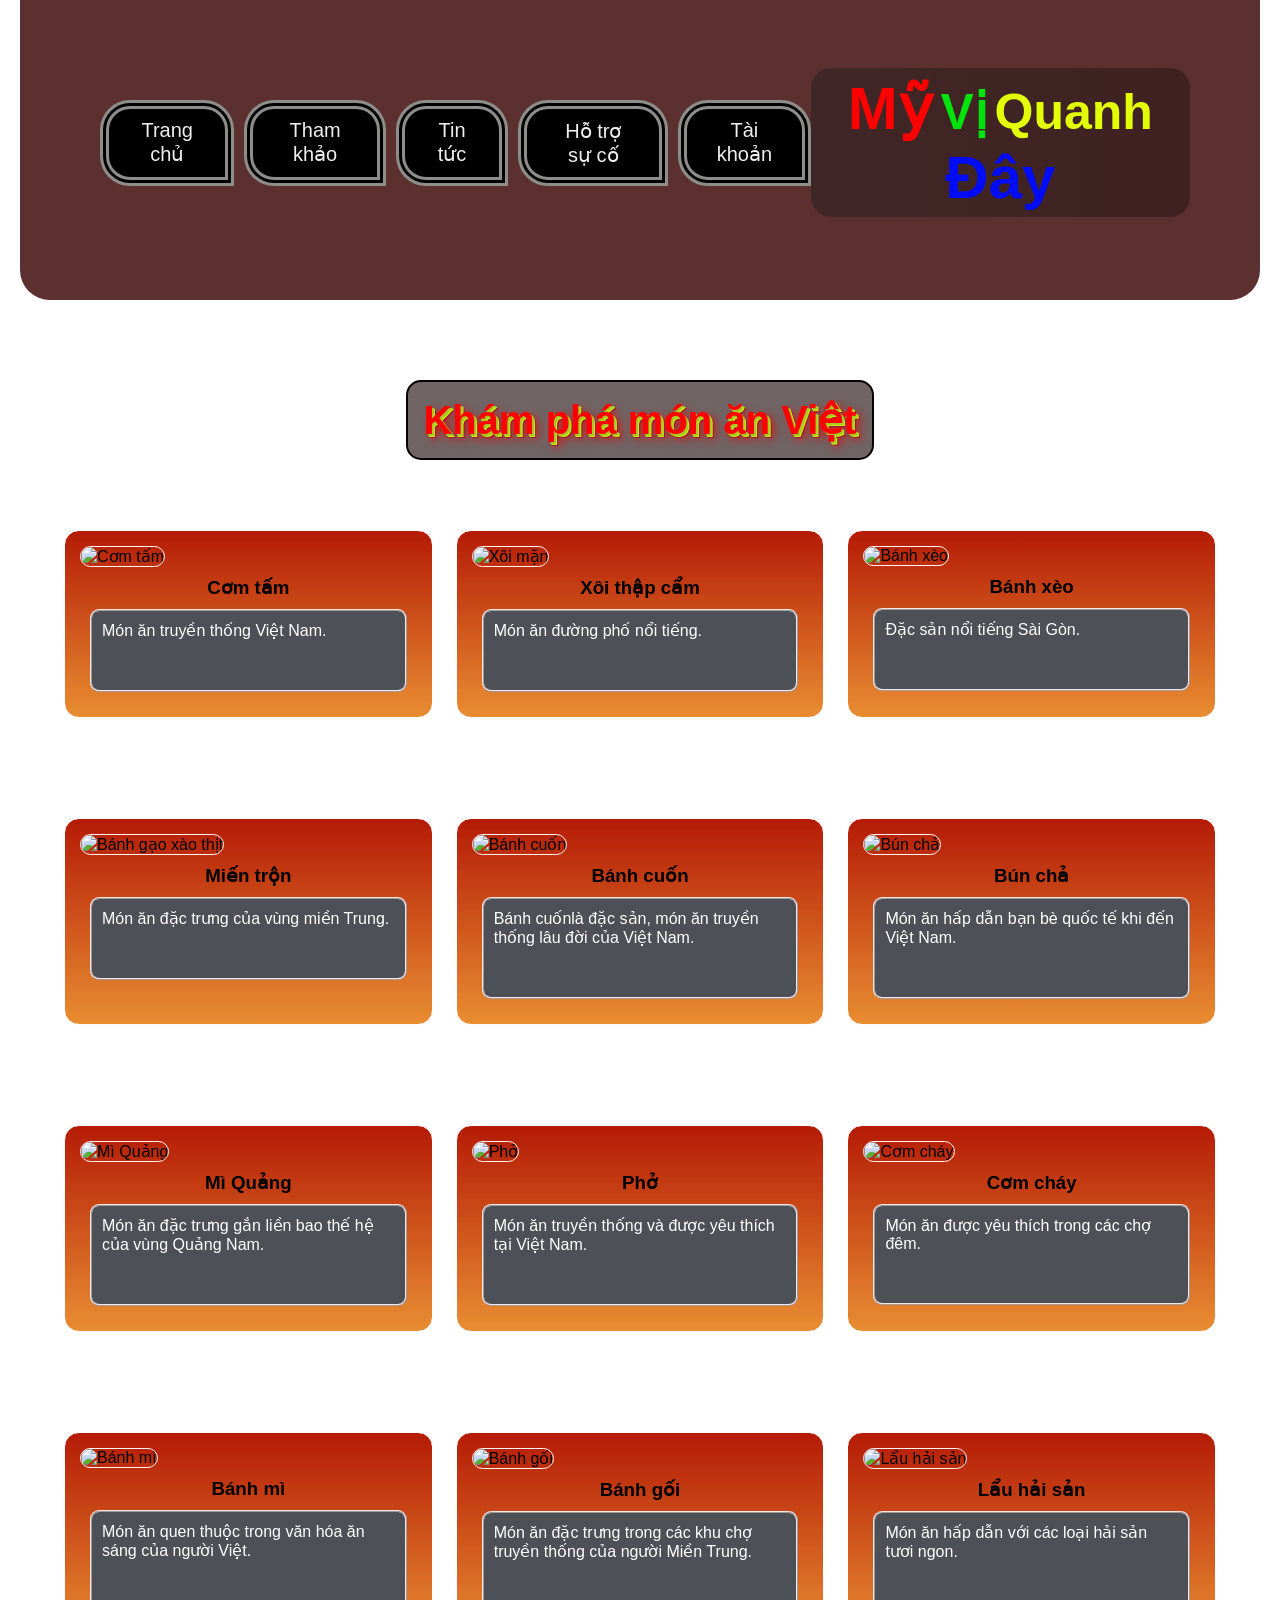
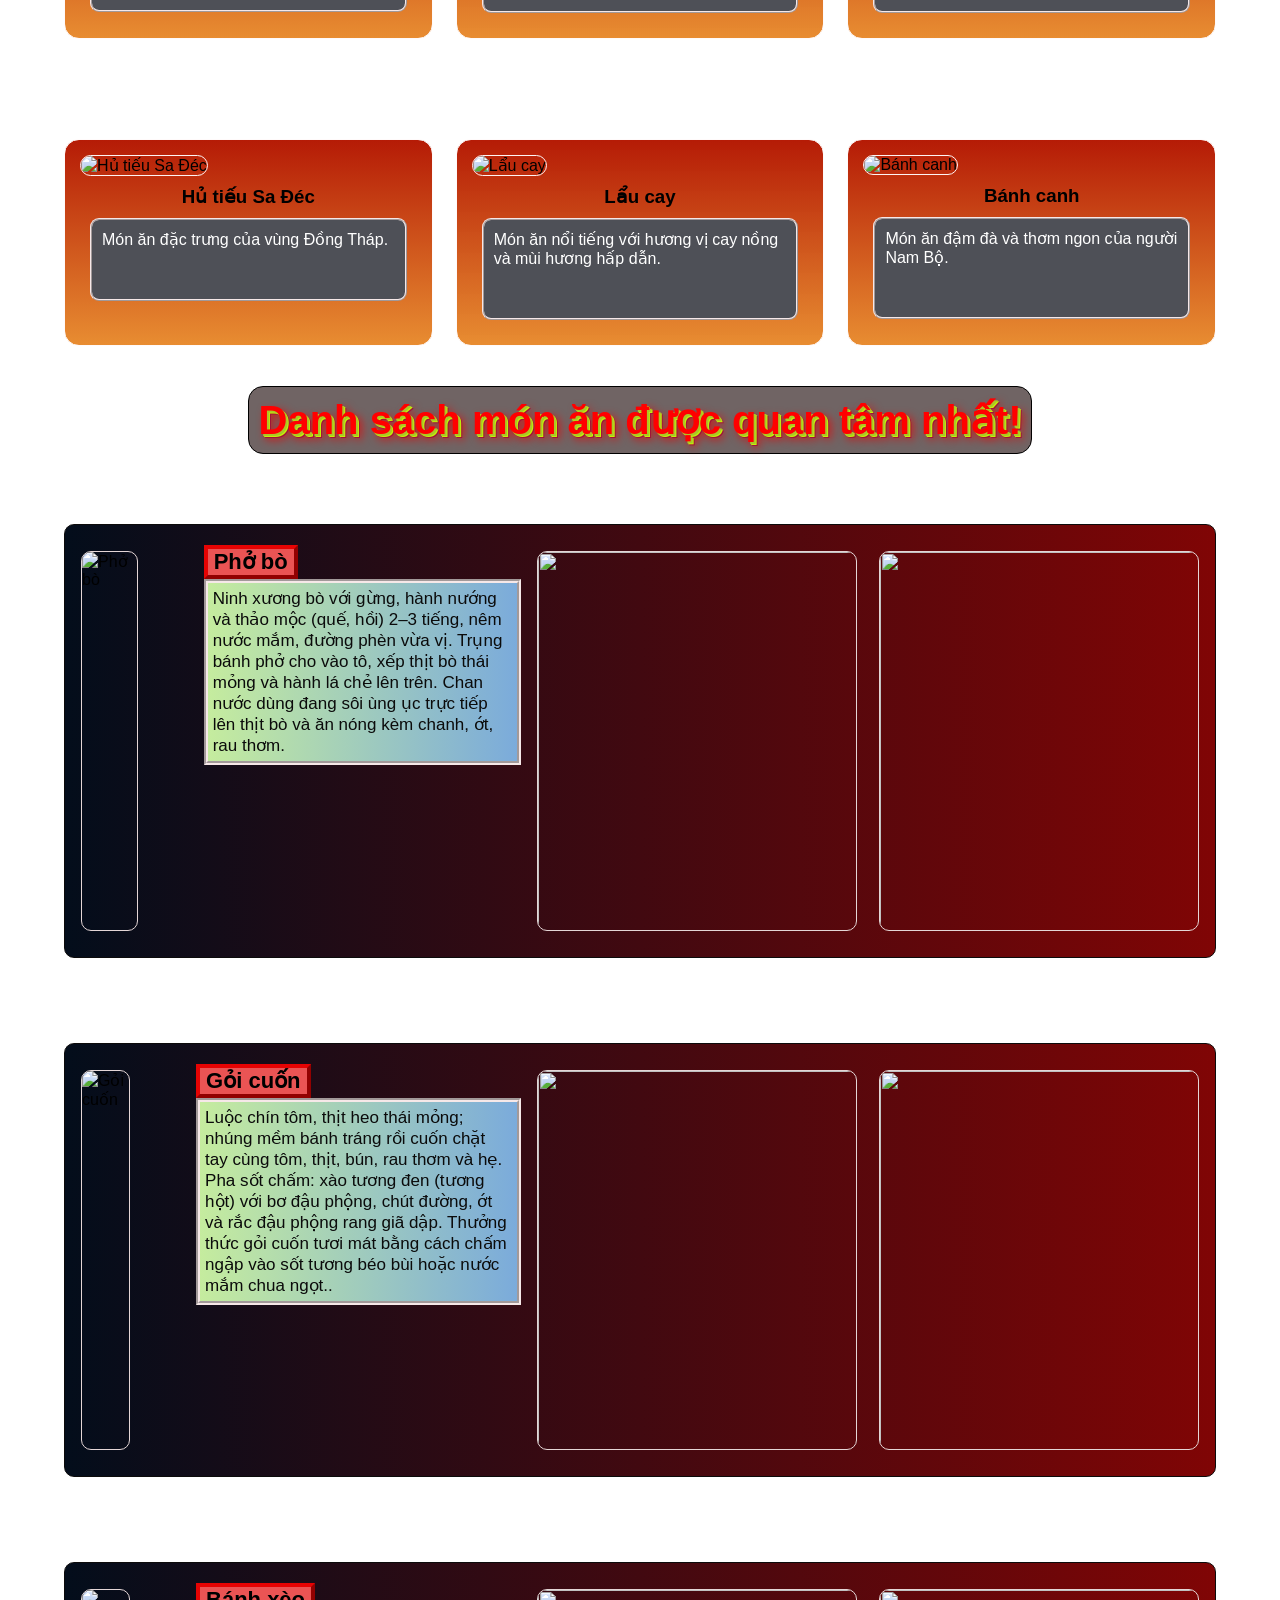
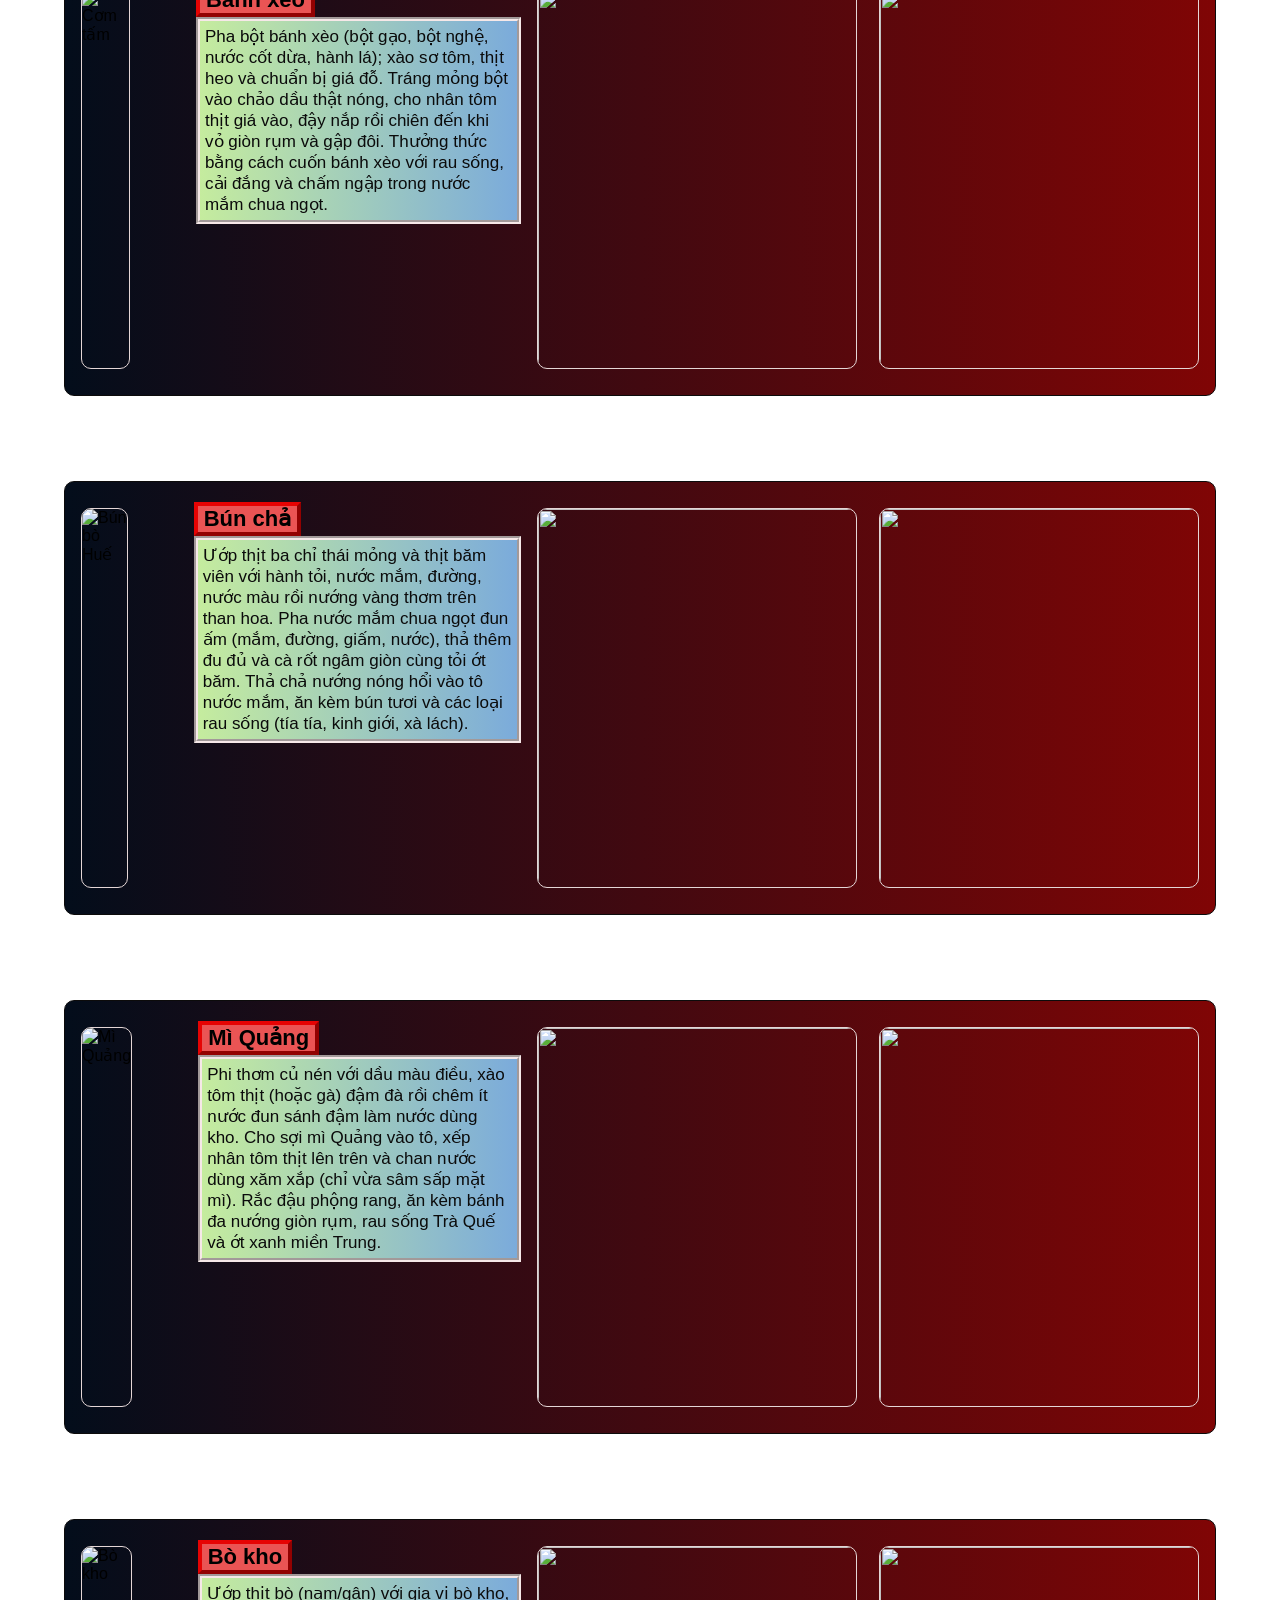
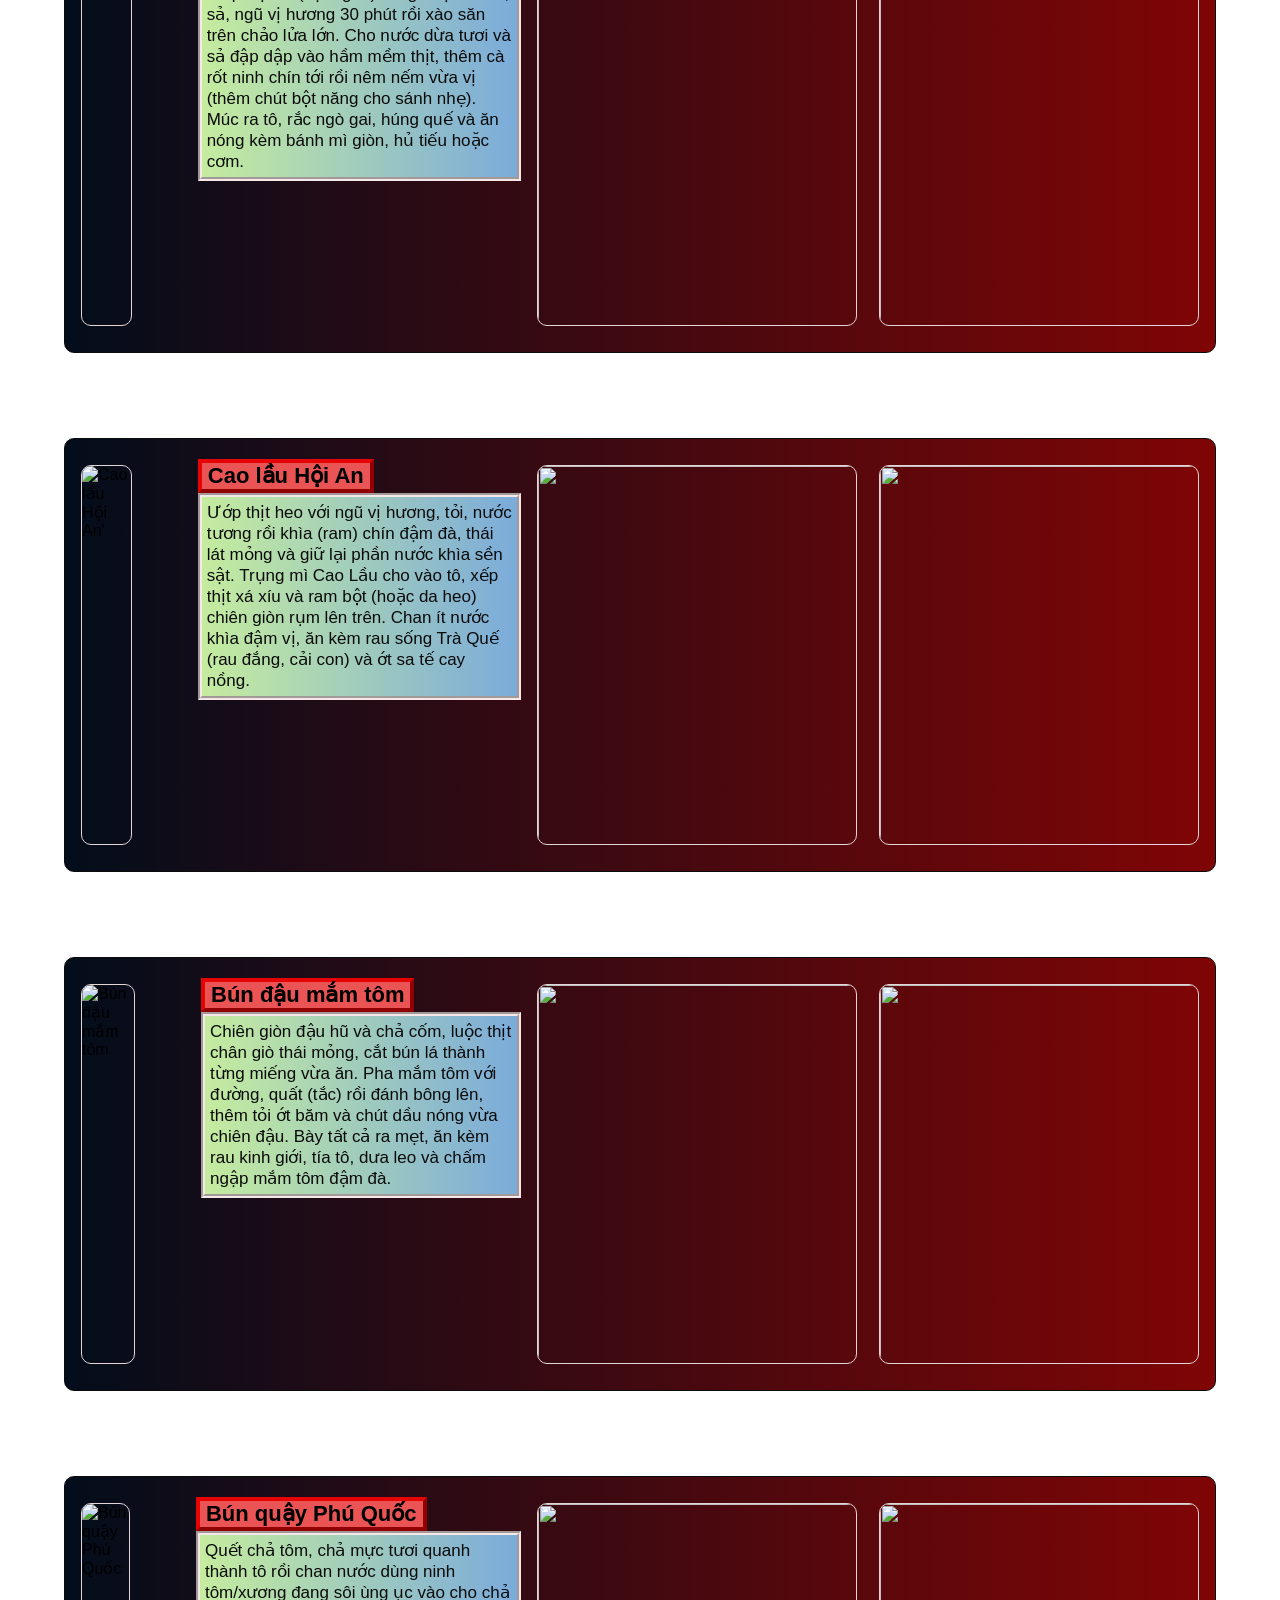
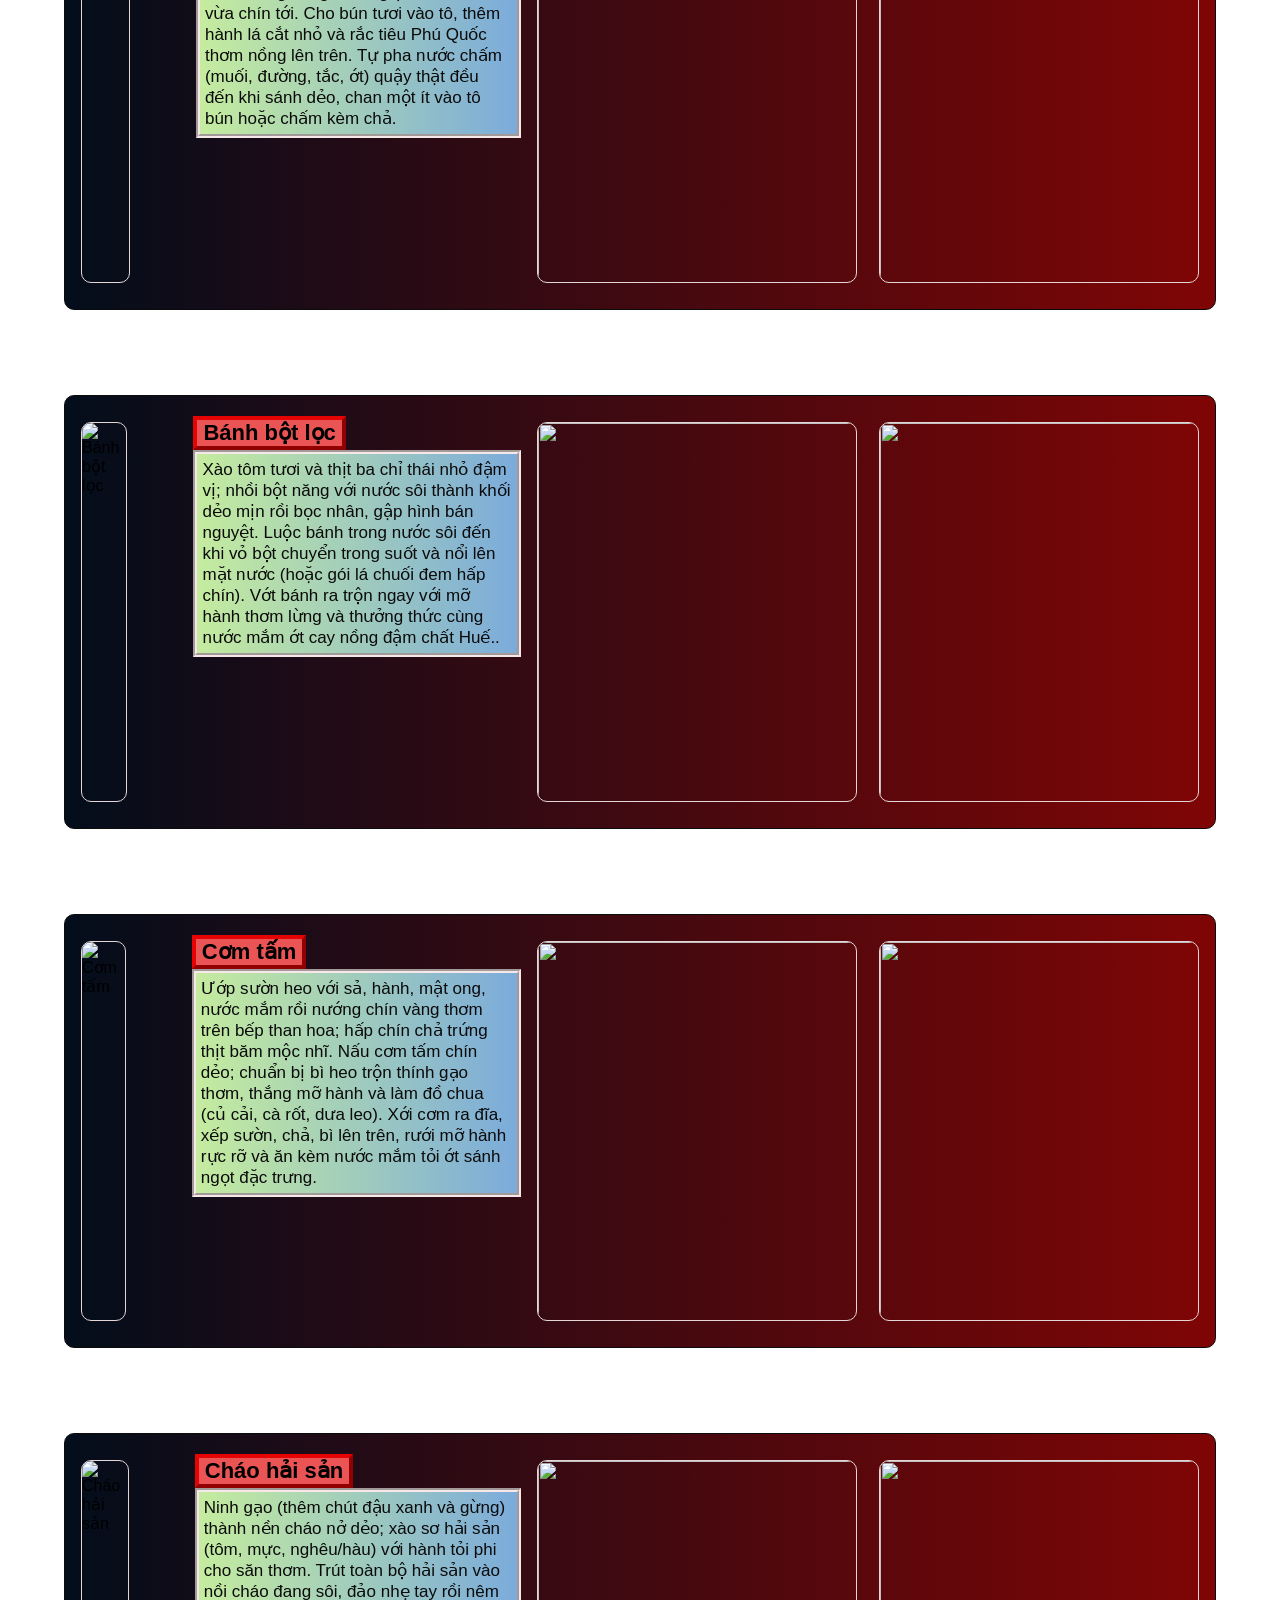
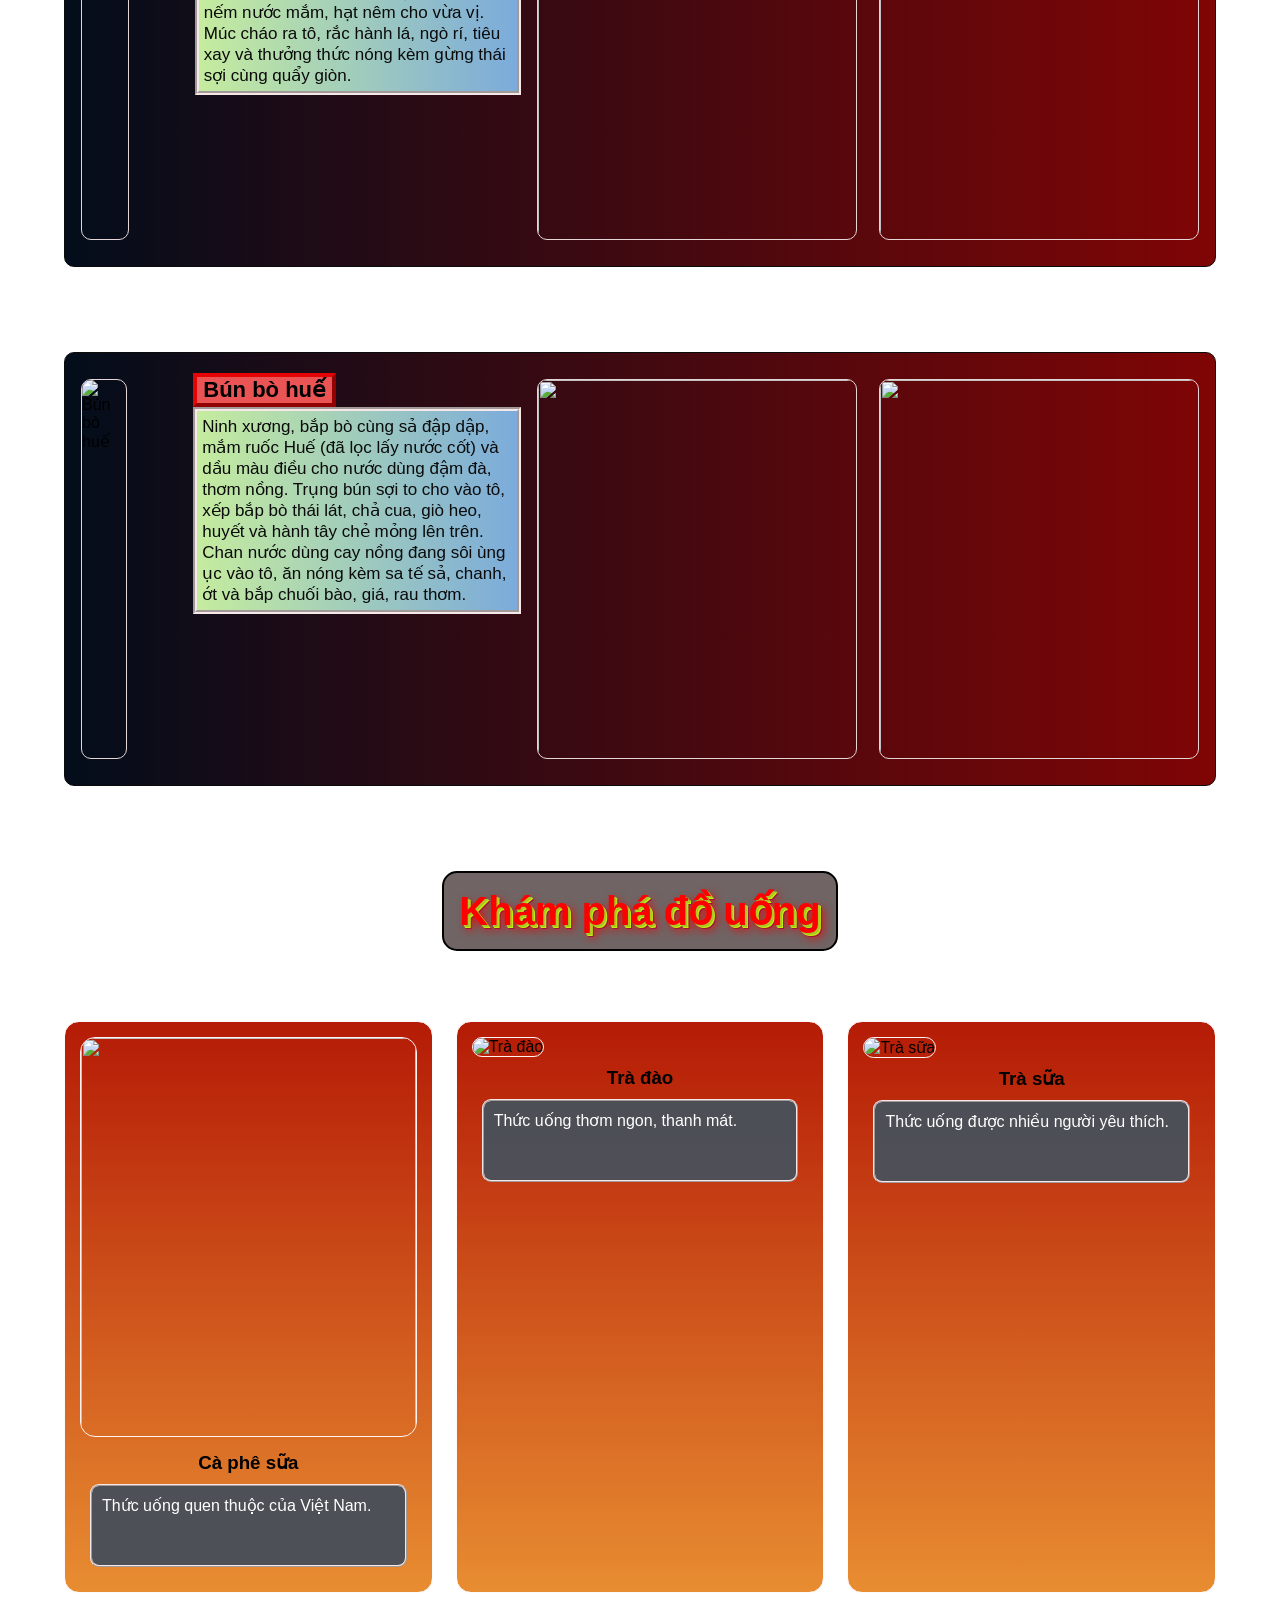
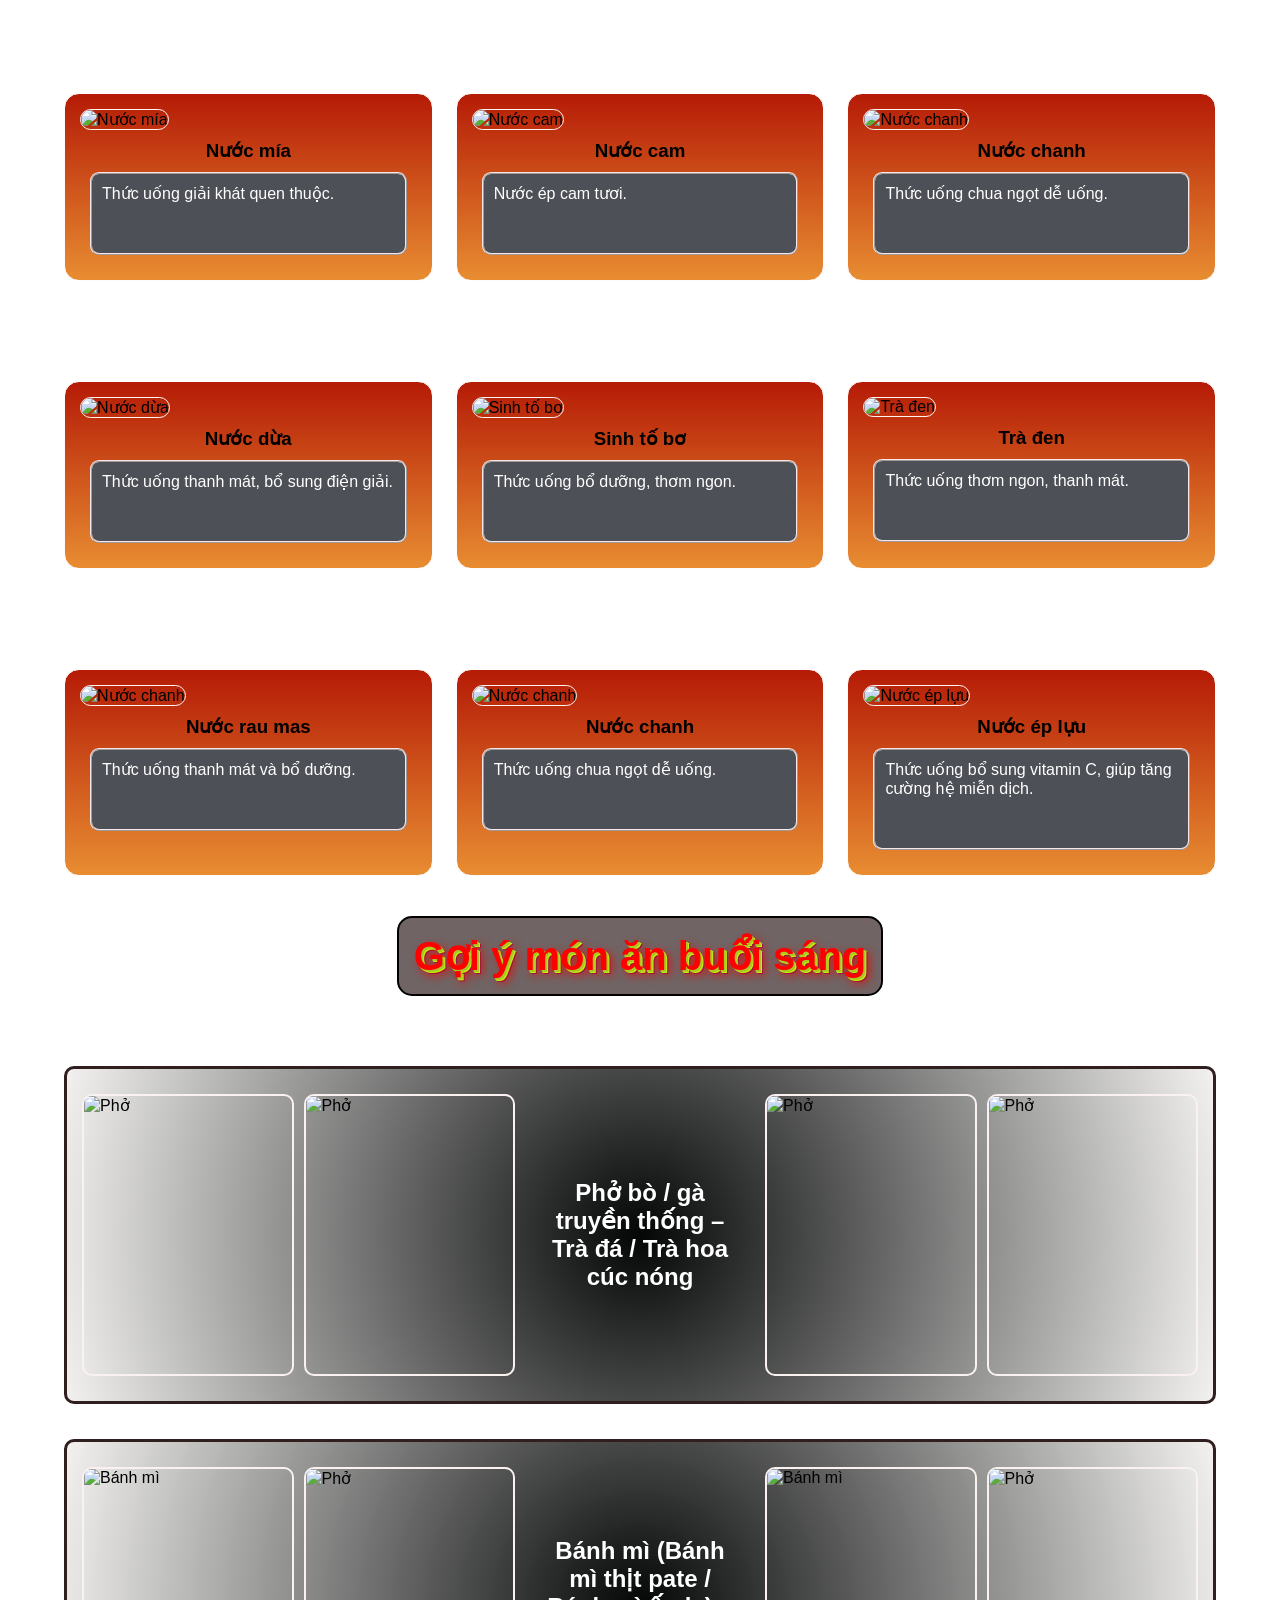
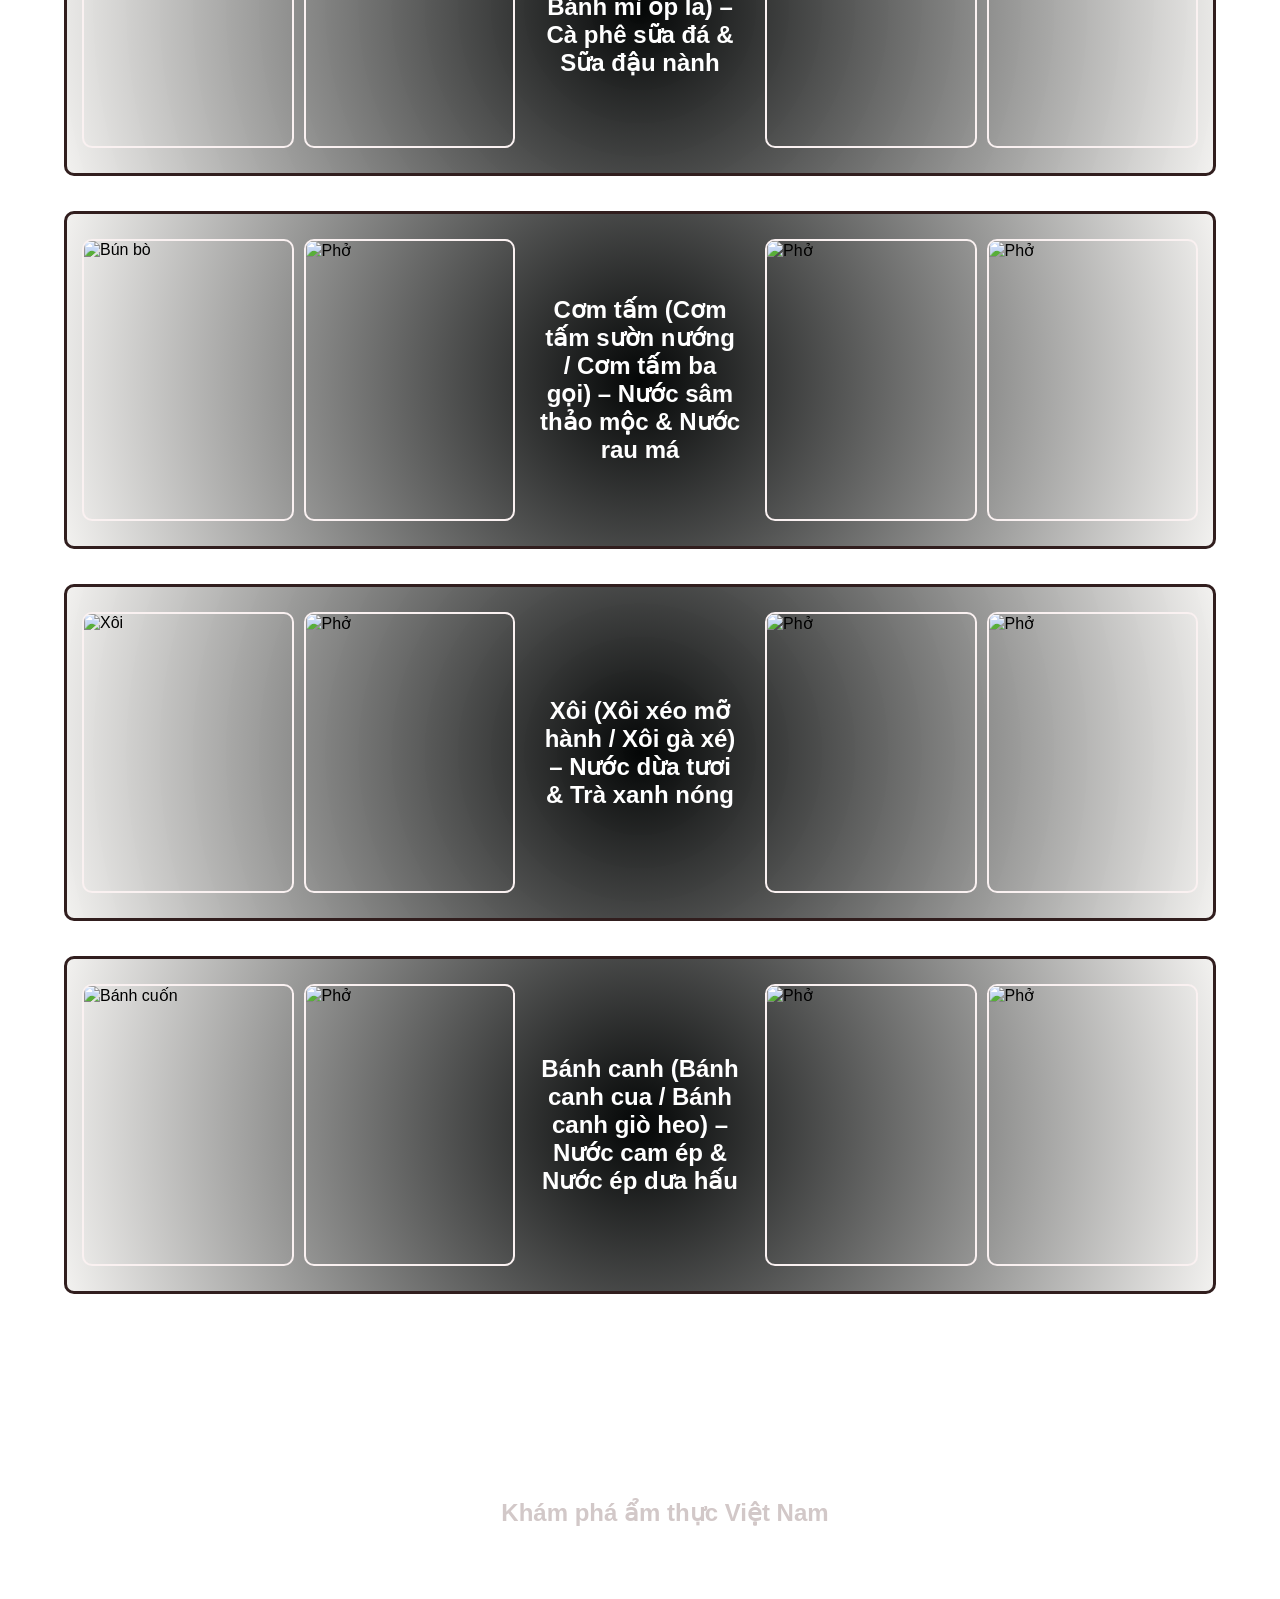
==== index.html @ aa34f848 "Add files via upload" ====
<!DOCTYPE html>
<html>
<head>
    <title>Khám phá ẩm thực</title>
    <link rel="stylesheet" href="head.css">
</head>
<body>

   
    <nav class="dieuhuong">
            <div class="dieuhuong-links">
        <a href="index.html" title="home">Trang chủ</a>
        <a href="reference.html" title="reference">Tham khảo</a>
        <a href="tintuc.html" title="news">Tin tức</a> 
        <a href="hotro.html" title="support">Hỗ trợ sự cố</a>
        <a href="taikhoan.html" title="account">Tài khoản</a>
            </div>
          
      <h1 class="logo">
        <span class="tu1">Mỹ</span>
        <span class="tu2">Vị</span>
        <span class="tu3">Quanh</span>
        <span class="tu4">Đây</span>
      </h1>
    </nav>


    <main class="codetrungtam">

        
        <section id="home">
            <h1>Khám phá món ăn Việt</h1>

            <div class="trungbay">

                <div class="the">
                    <img src="https://i-giadinh.vnecdn.net/2024/03/07/7Honthinthnhphm1-1709800144-8583-1709800424.jpg" alt="Cơm tấm">
                    <h3>Cơm tấm</h3>
                    <p>Món ăn truyền thống Việt Nam.</p>
                </div>

                <div class="the">
                    <img src="https://i-giadinh.vnecdn.net/2023/02/22/Thanh-pham-2-1-8330-1677040910.jpg" alt="Xôi mặn">
                    <h3>Xôi thập cẩm</h3>
                    <p>Món ăn đường phố nổi tiếng.</p>
                </div>

                <div class="the">
                    <img src="https://www.huongnghiepaau.com/wp-content/uploads/2017/02/cach-lam-banh-xeo-mien-trung.jpg" alt="Bánh xèo">
                    <h3>Bánh xèo</h3>
                    <p>Đặc sản nổi tiếng Sài Gòn.</p>
                </div>

                <div class="the">
                    <img src="https://tofoco.com.vn/wp-content/uploads/2023/05/maxresdefault.jpg" alt="Bánh gạo xào thịt">
                    <h3>Miến trộn</h3>
                    <p>Món ăn đặc trưng của vùng miền Trung.</p>
                </div>

                <div class="the">
                    <img src="https://cdn.zsoft.solutions/poseidon-web/app/media/Kham-pha-am-thuc/11.2023/241123-banh-cuon-buffet-poseidon-4.jpg" alt="Bánh cuốn">
                    <h3>Bánh cuốn</h3>
                    <p>Bánh cuốnlà đặc sản, món ăn truyền thống lâu đời của Việt Nam.</p>
                </div>

                <div class="the">
                    <img src="https://img.onelife.vn/kifLQX7T1H_QK2dDnms98xfS-llryQwS4m5l06XfRiE/rs:fit:1000:1000:1/aHR0cHM6Ly9zdG9yYWdlLmdvb2dsZWFwaXMuY29tL29uZWxpZmUtcHVibGljL2Jsb2cub25lbGlmZS52bi8yMDIzLzA5LzdjNmUxNDkwLTEucG5n.webp" alt="Bún chả">
                    <h3>Bún chả</h3>
                    <p>Món ăn hấp dẫn bạn bè quốc tế khi đến Việt Nam.</p>
                </div>

                <div class="the">
                    <img src="https://danviet.ex-cdn.com/files/f1/296231569849192448/2021/11/19/miquang6-16373334131471523022328.jpg" alt="Mì Quảng">
                    <h3>Mì Quảng</h3>
                    <p>Món ăn đặc trưng gắn liền bao thế hệ của vùng Quảng Nam.</p>
                </div>

                <div class="the">
                    <img src="https://media.urbanistnetwork.com/saigoneer/xplr-images/premium-content/2023-04-marriott/landmark81/A21b.jpg" alt="Phở">
                    <h3>Phở</h3>
                    <p>Món ăn truyền thống và được yêu thích tại Việt Nam.</p>
                </div>

                <div class="the">
                    <img src="https://encrypted-tbn0.gstatic.com/images?q=tbn:ANd9GcQWUDmex3pOwzl2-jLQQZop3cj2Fm-VeBtjkDGSinsUfwmbm5BAyB6dAjv9&s=10" alt="Cơm cháy">
                    <h3>Cơm cháy</h3>
                    <p>Món ăn được yêu thích trong các chợ đêm.</p>
                </div>

                <div class="the">
                    <img src="https://foodelivietnam.com/wp-content/uploads/2022/02/unnamed-1-12.png" alt="Bánh mì">
                    <h3>Bánh mì</h3>
                    <p>Món ăn quen thuộc trong văn hóa ăn sáng của người Việt.</p>
                 </div>

                 <div class="the">
                    <img src="https://s3-ap-southeast-1.amazonaws.com/happie-bucket/3/9/9/3992812e-36d3-4304-a720-606c9fcb803d-origin.jpeg" alt="Bánh gối">
                    <h3>Bánh gối</h3>
                    <p>Món ăn đặc trưng trong các khu chợ truyền thống của người Miền Trung.</p>
                 </div>

                 <div class="the">
                    <img src="https://cdn.zsoft.solutions/poseidon-web/app/media/Kham-pha-am-thuc/06.2023/140623-tai-sao-lau-duoc-yeu-thich-buffet-poseidon-03-jpg.jpg" alt="Lẩu hải sản">
                    <h3>Lẩu hải sản</h3>
                    <p>Món ăn hấp dẫn với các loại hải sản tươi ngon.</p>
                 </div>

                <div class="the">
                    <img src="https://dienmaynewsun.com/public/uploads/image-old/2021/07/hu-tieu-sa-dec-1.jpg" alt="Hủ tiếu Sa Đéc">
                    <h3>Hủ tiếu Sa Đéc</h3>
                    <p>Món ăn đặc trưng của vùng Đồng Tháp.</p>
                 </div>

                 <div class="the">
                    <img src="https://encrypted-tbn0.gstatic.com/images?q=tbn:ANd9GcT4n92tCIjxuysxZNLJ6P1SJ5XkoHD0x7YUdFaY2hvf0SkpI72auoYk14Y&s=10" alt="Lẩu cay">
                    <h3>Lẩu cay</h3>
                    <p>Món ăn nổi tiếng với hương vị cay nồng và mùi hương hấp dẫn.</p>
                 </div>

                 <div class="the">
                    <img src="https://encrypted-tbn0.gstatic.com/images?q=tbn:ANd9GcSaYIoB2xFoXqJm02wvQKssmKycHMj5srpJg3CwC892W4nQArseRyFXmN8z&s=10" alt="Bánh canh">
                    <h3>Bánh canh</h3>
                    <p>Món ăn đậm đà và thơm ngon của người Nam Bộ.</p>
                 </div>
        </section>


    
        <section id="phobien">
            <h1>Danh sách món ăn được quan tâm nhất!</h1>

            <div class="phobien-list">

                <div class="phobien-the">
                    <img src="https://bizweb.dktcdn.net/thumb/grande/100/603/550/articles/pho-bo-anh-bia.jpg?v=1759828241270" alt="Phở bò">
                    <div>
                        <h3> Phở bò</h3>
                        <p>Ninh xương bò với gừng, hành nướng và thảo mộc (quế, hồi) 2–3 tiếng, nêm nước mắm, đường phèn vừa vị.

Trụng bánh phở cho vào tô, xếp thịt bò thái mỏng và hành lá chẻ lên trên.

Chan nước dùng đang sôi ùng ục trực tiếp lên thịt bò và ăn nóng kèm chanh, ớt, rau thơm.</p>
                    </div>
                    <img src="https://encrypted-tbn0.gstatic.com/images?q=tbn:ANd9GcSwbNnpzXqzRpb4bBQ-lgaCUmbTtV3DrKd8YShYjWeD-hgV71pc3ym5hsk&s=10">
                    <img src="https://s3-hcmc02.higiocloud.vn/chinsu/beef_pho_recipe_pho_bo_e6a771c5d0.jpg">
                   
                </div>

                <div class="phobien-the">
                    <img src="https://chefstudio.vn/uploads/r/cach-lam-goi-cuon-chay.jpg" alt="Gỏi cuốn">
                    <div>
                        <h3> Gỏi cuốn</h3>
                        <p>Luộc chín tôm, thịt heo thái mỏng; nhúng mềm bánh tráng rồi cuốn chặt tay cùng tôm, thịt, bún, rau thơm và hẹ.

Pha sốt chấm: xào tương đen (tương hột) với bơ đậu phộng, chút đường, ớt và rắc đậu phộng rang giã dập.

Thưởng thức gỏi cuốn tươi mát bằng cách chấm ngập vào sốt tương béo bùi hoặc nước mắm chua ngọt..</p>
                    </div>
                    <img src="https://i-giadinh.vnecdn.net/2025/12/09/Goi-cuon-tom-thit-7-vnexpress-2800-5342-1765272698.jpg">
                    <img src="https://encrypted-tbn0.gstatic.com/images?q=tbn:ANd9GcSlHUeEL-OYWvtlama89QsqoUzwDCLeMt060Zdz07XHG-jDjp8ppH138TzI&s=10">
                  
                </div>

                <div class="phobien-the">
                    <img src="https://danangfantasticity.com/wp-content/uploads/2024/04/tong-hop-cac-mon-an-nhat-dinh-phai-thu-khi-den-da-nang-hoi-an-BANH-XEO-CRISPY-VIETNAMESE-PANCAKE-1024x576.jpg" alt="Cơm tấm">
                    <div>
                        <h3> Bánh xèo</h3>
                        <p>Pha bột bánh xèo (bột gạo, bột nghệ, nước cốt dừa, hành lá); xào sơ tôm, thịt heo và chuẩn bị giá đỗ.

Tráng mỏng bột vào chảo dầu thật nóng, cho nhân tôm thịt giá vào, đậy nắp rồi chiên đến khi vỏ giòn rụm và gập đôi.

Thưởng thức bằng cách cuốn bánh xèo với rau sống, cải đắng và chấm ngập trong nước mắm chua ngọt.</p>
                    </div>
                    <img src="https://www.huongnghiepaau.com/wp-content/uploads/2017/02/cach-lam-banh-xeo-mien-trung.jpg">
                    <img src="https://i.ex-cdn.com/danviet.vn/files/news/2026/08/21/hinh-1-tinh-hoa-banh-xeo-nam-bo-hoi-tu-giua-non-ngan-that-son-lan-toa-huong-vi-que-huong-1412.png">
                  
                </div>

                <div class="phobien-the">
                    <img src="https://i.ex-cdn.com/danviet.vn/files/content/2026/03/22/img_9869-1349.jpeg" alt="Bún bò Huế">
                    <div>
                        <h3> Bún chả</h3>
                        <p>Ướp thịt ba chỉ thái mỏng và thịt băm viên với hành tỏi, nước mắm, đường, nước màu rồi nướng vàng thơm trên than hoa.

Pha nước mắm chua ngọt đun ấm (mắm, đường, giấm, nước), thả thêm đu đủ và cà rốt ngâm giòn cùng tỏi ớt băm.

Thả chả nướng nóng hổi vào tô nước mắm, ăn kèm bún tươi và các loại rau sống (tía tía, kinh giới, xà lách).</p>
                    </div>
                    <img src="https://i-giadinh.vnecdn.net/2023/04/16/Buoc-11-Thanh-pham-11-7068-1681636164.jpg">
                    <img src="https://encrypted-tbn0.gstatic.com/images?q=tbn:ANd9GcRAR95lphiazmT5exPt071zq-AG48RtGDGWxvIIolUOnEWb8iCkNDB9Dwq5&s=10">
                   
                </div>

                <div class="phobien-the">
                    <img src="https://i-giadinh.vnecdn.net/2022/10/07/-1238-1665132014.jpg" alt="Mì Quảng">
                    <div>
                        <h3> Mì Quảng</h3>
                        <p>Phi thơm củ nén với dầu màu điều, xào tôm thịt (hoặc gà) đậm đà rồi chêm ít nước đun sánh đậm làm nước dùng kho.

Cho sợi mì Quảng vào tô, xếp nhân tôm thịt lên trên và chan nước dùng xăm xắp (chỉ vừa sâm sấp mặt mì).

Rắc đậu phộng rang, ăn kèm bánh đa nướng giòn rụm, rau sống Trà Quế và ớt xanh miền Trung.</p>
                    </div>
                    <img src="https://www.huongnghiepaau.com/wp-content/uploads/2017/08/mi-quang-tom-thit.jpg">
                    <img src="https://encrypted-tbn0.gstatic.com/images?q=tbn:ANd9GcTrzSDQLkTTDkr-fwSnqxz0yYU2BaliG7USvlSY0nYuz-KbnNawBtxi0VV-&s=10">
                    
                </div>

                <div class="phobien-the">
                    <img src="https://i-giadinh.vnecdn.net/2022/09/30/-1940-1664522303.jpg" alt="Bò kho">
                    <div>
                        <h3> Bò kho</h3>
                        <p>Ướp thịt bò (nạm/gân) với gia vị bò kho, sả, ngũ vị hương 30 phút rồi xào săn trên chảo lửa lớn.

Cho nước dừa tươi và sả đập dập vào hầm mềm thịt, thêm cà rốt ninh chín tới rồi nêm nếm vừa vị (thêm chút bột năng cho sánh nhẹ).

Múc ra tô, rắc ngò gai, húng quế và ăn nóng kèm bánh mì giòn, hủ tiếu hoặc cơm.</p>
                    </div>
                    <img src="https://encrypted-tbn0.gstatic.com/images?q=tbn:ANd9GcTOV31ceiPsYgWU-LMWymBe_QRJki9gzoUgJo5nukyxwGTlLneMFcRGeG_U&s=10">
                    <img src="https://encrypted-tbn0.gstatic.com/images?q=tbn:ANd9GcTcaINvt9F1qkGmCokEAcXPz8n1ZS6LKUOt3lKN-Oa5M4XbK5TGQEhrk3Y&s=10">
                    
                </div>

                <div class="phobien-the">
                    <img src="https://static.vinwonders.com/2022/10/cao-lau-hoi-an-1.jpg" alt="Cao lầu Hội An'">
                    <div>
                        <h3> Cao lầu Hội An</h3>
                        <p>Ướp thịt heo với ngũ vị hương, tỏi, nước tương rồi khìa (ram) chín đậm đà, thái lát mỏng và giữ lại phần nước khìa sền sật.

Trụng mì Cao Lầu cho vào tô, xếp thịt xá xíu và ram bột (hoặc da heo) chiên giòn rụm lên trên.

Chan ít nước khìa đậm vị, ăn kèm rau sống Trà Quế (rau đắng, cải con) và ớt sa tế cay nồng.</p>
                    </div>
                    <img src="https://i-giadinh.vnecdn.net/2023/03/13/Buoc-7-Thanh-pham-1-7-9577-1678700377.jpg">
                    <img src="https://danangfantasticity.com/wp-content/uploads/2025/09/tong-hop-cac-mon-an-nhat-dinh-phai-thu-khi-den-da-nang-hoi-an-CAO-LAU-03.jpg">
                   
                </div>

                <div class="phobien-the">
                    <img src="https://dauhomemade.vn/apps/uploads/2021/10/da%CC%A3%CC%86c-bie%CC%A3%CC%82t-1-scaled-e1672555436164.jpg" alt="Bún đậu mắm tôm">
                    <div>
                        <h3> Bún đậu mắm tôm</h3>
                        <p>Chiên giòn đậu hũ và chả cốm, luộc thịt chân giò thái mỏng, cắt bún lá thành từng miếng vừa ăn.

Pha mắm tôm với đường, quất (tắc) rồi đánh bông lên, thêm tỏi ớt băm và chút dầu nóng vừa chiên đậu.

Bày tất cả ra mẹt, ăn kèm rau kinh giới, tía tô, dưa leo và chấm ngập mắm tôm đậm đà.</p>
                    </div>
                    <img src="https://i-giadinh.vnecdn.net/2025/05/16/Bun-dau-mam-tom-6-vnexpress-17-9082-8722-1747388531.jpg">
                    <img src="https://quananngonhanoi.com/wp-content/uploads/2025/02/Bun-dau-mam-tom-Ha-Noi.jpg">
                   
                </div>

                <div class="phobien-the">
                    <img src="https://simg.zalopay.com.vn/zlp-website/assets/bun_quay_phu_quoc_thumbnail_db8cf77cc3.jpg" alt="Bún quậy Phú Quốc">
                    <div>
                        <h3>Bún quậy Phú Quốc</h3>
                        <p>Quết chả tôm, chả mực tươi quanh thành tô rồi chan nước dùng ninh tôm/xương đang sôi ùng ục vào cho chả vừa chín tới.

Cho bún tươi vào tô, thêm hành lá cắt nhỏ và rắc tiêu Phú Quốc thơm nồng lên trên.

Tự pha nước chấm (muối, đường, tắc, ớt) quậy thật đều đến khi sánh dẻo, chan một ít vào tô bún hoặc chấm kèm chả.</p>
                    </div>
                    <img src="https://img.cnt.traveloka.com/tvlk/blog/2023/04/bun-quay-4-1024x682.jpg?tr=q-70,c-at_max,w-1000,h-600">
                    <img src="https://cdn2.fptshop.com.vn/unsafe/1920x0/filters:format(webp):quality(75)/2023_10_7_638322916948629656_bun-quay-0.jpg">
                    
                </div>

                <div class="phobien-the">
                    <img src="https://i-giadinh.vnecdn.net/2021/10/15/202103120025491032f38b-1634297-4432-2634-1634297316.jpg" alt="Bánh bột lọc">
                    <div>
                        <h3>Bánh bột lọc</h3>
                        <p>Xào tôm tươi và thịt ba chỉ thái nhỏ đậm vị; nhồi bột năng với nước sôi thành khối dẻo mịn rồi bọc nhân, gập hình bán nguyệt.

Luộc bánh trong nước sôi đến khi vỏ bột chuyển trong suốt và nổi lên mặt nước (hoặc gói lá chuối đem hấp chín).

Vớt bánh ra trộn ngay với mỡ hành thơm lừng và thưởng thức cùng nước mắm ớt cay nồng đậm chất Huế..</p>
                    </div>
                    <img src="https://encrypted-tbn0.gstatic.com/images?q=tbn:ANd9GcSD5yTudTRPsK0m4yvQBfnK_6j2Fxd4oLSdU4Y9jwj2Om0slM4zQwet-Obp&s=10">
                    <img src="https://tiki.vn/blog/wp-content/uploads/2023/07/thumb-28.jpg">
                 
                </div>

                <div class="phobien-the">
                    <img src="https://encrypted-tbn0.gstatic.com/images?q=tbn:ANd9GcRxqJQV_AWzJv0cBhPRXfn03jwIO46Tt74LEsmAORL7h-R_JNTQygcCNpct&s=10" alt="Cơm tấm">
                    <div>
                        <h3>Cơm tấm</h3>
                        <p>Ướp sườn heo với sả, hành, mật ong, nước mắm rồi nướng chín vàng thơm trên bếp than hoa; hấp chín chả trứng thịt băm mộc nhĩ.

Nấu cơm tấm chín dẻo; chuẩn bị bì heo trộn thính gạo thơm, thắng mỡ hành và làm đồ chua (củ cải, cà rốt, dưa leo).

Xới cơm ra đĩa, xếp sườn, chả, bì lên trên, rưới mỡ hành rực rỡ và ăn kèm nước mắm tỏi ớt sánh ngọt đặc trưng.</p>
                    </div>
                    <img src="https://encrypted-tbn0.gstatic.com/images?q=tbn:ANd9GcQaF85H8UgFzG8m1al2PXMIR2bLVRQUdN2Gf4aDHvzeUXwk9k20b0TVrT_u&s=10">
                    <img src="https://i.ytimg.com/vi/OVb5uoDWspM/maxresdefault.jpg">
                   
                </div>

                <div class="phobien-the">
                    <img src="https://i-giadinh.vnecdn.net/2025/07/09/Chohisn7vnexpress-1752047216-1930-1752047231.jpg" alt="Cháo hải sản">
                    <div>
                        <h3>Cháo hải sản</h3>
                        <p>Ninh gạo (thêm chút đậu xanh và gừng) thành nền cháo nở dẻo; xào sơ hải sản (tôm, mực, nghêu/hàu) với hành tỏi phi cho săn thơm.

Trút toàn bộ hải sản vào nồi cháo đang sôi, đảo nhẹ tay rồi nêm nếm nước mắm, hạt nêm cho vừa vị.

Múc cháo ra tô, rắc hành lá, ngò rí, tiêu xay và thưởng thức nóng kèm gừng thái sợi cùng quẩy giòn.</p>
                    </div>
                    <img src="https://yummyday.vn/uploads/images/chao-chay.jpg">
                    <img src="https://www.lorca.vn/wp-content/uploads/2024/11/1-70.jpg">
                    
                </div>

                <div class="phobien-the">
                    <img src="https://encrypted-tbn0.gstatic.com/images?q=tbn:ANd9GcQUgEhiY0_H6lQEDJoVzM9YQv89hHNwxCHUatk2t3FKf_CILHptsRwcWVjb&s=10" alt="Bún bò huế">
                    <div>
                        <h3>Bún bò huế</h3>
                        <p>Ninh xương, bắp bò cùng sả đập dập, mắm ruốc Huế (đã lọc lấy nước cốt) và dầu màu điều cho nước dùng đậm đà, thơm nồng.

Trụng bún sợi to cho vào tô, xếp bắp bò thái lát, chả cua, giò heo, huyết và hành tây chẻ mỏng lên trên.

Chan nước dùng cay nồng đang sôi ùng ục vào tô, ăn nóng kèm sa tế sả, chanh, ớt và bắp chuối bào, giá, rau thơm.</p>
                    </div>
                    <img src="https://ajinomotofoodservice.com.vn/storage/recipe/dec-2025/bun-bo-hue.webp">
                    <img src="https://shop.annam-gourmet.com/media/magefan_blog/unnamed_13_.png">
                    
                </div>

                
            </div>
        </section>


       
        <section id="drinks">
            <h1>Khám phá đồ uống</h1>

            <div class="trungbay">

                <div class="the">
                    <img src="https://giacaphe.com/wp-content/uploads/2023/03/ca-phe-sua-da-2-800x625.jpg">
                    <h3>Cà phê sữa</h3>
                    <p>Thức uống quen thuộc của Việt Nam.</p>
                </div>

                <div class="the">
                    <img src="https://beptruong.edu.vn/wp-content/uploads/2020/10/tra-dao-cam-sa.jpg" alt="Trà đào">
                    <h3>Trà đào</h3>
                    <p>Thức uống thơm ngon, thanh mát.</p>
                </div>

                <div class="the">
                    <img src="https://trasuadodo.vn/wp-content/uploads/2022/10/cach-lam-tra-sua-hokkaido-09.jpg" alt="Trà sữa">
                    <h3>Trà sữa</h3>
                    <p>Thức uống được nhiều người yêu thích.</p>
                </div>

                <div class="the">
                    <img src="https://suckhoedoisong.qltns.mediacdn.vn/324455921873985536/2026/4/8/dai-thao-duong-1-1775616370789749263692.png" alt="Nước mía">
                    <h3>Nước mía</h3>
                    <p>Thức uống giải khát quen thuộc.</p>
                </div>

                <div class="the">
                    <img src="https://suckhoedoisong.qltns.mediacdn.vn/thumb_w/730/324455921873985536/2023/11/7/uong-nuoc-cam-16993504421751885406385.jpg" alt="Nước cam">
                    <h3>Nước cam</h3>
                    <p>Nước ép cam tươi.</p>
                </div>

                <div class="the">
                    <img src="https://media.vov.vn/sites/default/files/styles/large/public/2024-10/uong_nuoc_chanh_qua_nhieu_1.jpg" alt="Nước chanh">
                    <h3>Nước chanh</h3>
                    <p>Thức uống chua ngọt dễ uống.</p>
                </div>

                <div class="the">
                    <img src="https://cdn2.fptshop.com.vn/unsafe/1920x0/filters:format(webp):quality(75)/nuoc_dua_de_duoc_bao_lau_01_1efd78fa7f.jpg" alt="Nước dừa">
                    <h3>Nước dừa</h3>
                    <p>Thức uống thanh mát, bổ sung điện giải.</p>
                </div>

                <div class="the">
                    <img src="https://encrypted-tbn0.gstatic.com/images?q=tbn:ANd9GcQMmO5-Tt3TWKr-GL9a0PUPGTr4BSrRSq4XJR4mp5X04jPZpzRZ7QkzKxJ2&s=10" alt="Sinh tố bơ">
                    <h3>Sinh tố bơ</h3>
                    <p>Thức uống bổ dưỡng, thơm ngon.</p>
                </div>

                <div class="the">
                    <img src="https://www.traviet.com/wp-content/uploads/2021/12/tra-den-1200x800.webp" alt="Trà đen">
                    <h3>Trà đen</h3>
                    <p>Thức uống thơm ngon, thanh mát.</p>
                </div>

                <div class="the">
                    <img src="https://cdn2.fptshop.com.vn/unsafe/1920x0/filters:format(webp):quality(75)/2023_11_1_638344256989515089_nuoc-ep-rau-ma-thumb.jpg" alt="Nước chanh">
                    <h3>Nước rau mas</h3>
                    <p>Thức uống thanh mát và bổ dưỡng.</p>
                </div>

                <div class="the">
                    <img src="https://encrypted-tbn0.gstatic.com/images?q=tbn:ANd9GcSO2z73qdLNH81kQAqWKlLhP4F6zAwOcyYAozR0E_ViidZNLpwioSTLxb4&s=10" alt="Nước chanh">
                    <h3>Nước chanh</h3>
                    <p>Thức uống chua ngọt dễ uống.</p>
                </div>

                <div class="the">
                    <img src="https://cdn-i.vtcnews.vn/files/ctv.suckhoe2/2017/01/15/nuoc-ep-luu1-1427.jpg" alt="Nước ép lựu">
                    <h3>Nước ép lựu</h3>
                    <p>Thức uống bổ sung vitamin C, giúp tăng cường hệ miễn dịch.</p>
                </div>

            </div>
        </section>


        
    
    <section id="buoisang">
    <h1>Gợi ý món ăn buổi sáng</h1>
    
    <div class="buoisang-list">

        <div class="buoisang-anh">
            <img src="https://encrypted-tbn0.gstatic.com/images?q=tbn:ANd9GcTVK0hKrF2gGV2FnibkIPvWdE12mAPYol4tg9CK5NjRpjoRBg5gTt2bLAE0&s=10" alt="Phở">
            <img src="https://encrypted-tbn0.gstatic.com/images?q=tbn:ANd9GcSH65nlsAUtpERFlQ7KC_RrlDTS3sFCXhVoP-6HHCHdh2mDCgttbLZ6Pps&s=10" alt="Phở">
        </div>
            <div class="buoisang-ten">
                <h3>Phở bò / gà truyền thống – Trà đá / Trà hoa cúc nóng</h3>
            </div>
        <div class="buoisang-anh">
            <img src="https://encrypted-tbn0.gstatic.com/images?q=tbn:ANd9GcTp7bjgJHB0qbyrXEaP0_sPId5gkdQXiVcG1rqQQoa4T0eyM_gcDONAYJY&s=10" alt="Phở">
            <img src="https://encrypted-tbn0.gstatic.com/images?q=tbn:ANd9GcTMzWm9Idrnlu4ZFTBt3KW8ES6cXlrN_3ebC_O7t01PEyphHzpumT230YjB&s=10" alt="Phở">
        </div>
    </div>
<div class="buoisang-list">
        <div class="buoisang-anh">
            <img src="https://imgproxy.be.com.vn/preset:sharp/rs:fit:1600/q:70/aHR0cDovL21lZGlh/LmJlLmNvbS52bi5z/dG9yYWdlLmdvb2ds/ZWFwaXMuY29tL2Jp/em9wcy9pbWFnZS9h/Y2QyY2ZkYS0yNTE2/LTExZjEtYjYzYy0x/ZWM4MzY3Mzg0ZjAv/b3JpZ2luYWw.webp" alt="Bánh mì">
            <img src="https://encrypted-tbn0.gstatic.com/images?q=tbn:ANd9GcTRxG0d6vbMSP7lxaFt6eOHHJnrUwqeexSXgRGNTjLHEUtcb7aUGlGFIPV_&s=10" alt="Phở">
        </div>
            <div class="buoisang-ten">
                <h3>Bánh mì (Bánh mì thịt pate / Bánh mì ốp la) – Cà phê sữa đá & Sữa đậu nành</h3>
            </div>
        <div class="buoisang-anh">   
            <img src="https://media-cdn-v2.laodong.vn/Storage/newsportal/2019/3/9/661404/Caphe-01.jpg" alt="Bánh mì">
            <img src="https://encrypted-tbn0.gstatic.com/images?q=tbn:ANd9GcRYNYw8Cott07gFVy3RzDxctX769719icS1v5N0Qm5IRXR6Y35UHyWJbEg&s=10" alt="Phở"> 
        </div>
</div>
<div class="buoisang-list">
        <div class="buoisang-anh">
            <img src="https://storage.googleapis.com/onelife-public/blog.onelife.vn/2026/08/834c9f68-5-1024x1024.png" alt="Bún bò">
            <img src="https://comtamsongngoc.vn/thumbs/540x540x1/upload/product/z441924115841339c9345a2511a08d7f7578dc4ea850f3-7184.jpg" alt="Phở">
        </div>   
            <div class="buoisang-ten">
                <h3>Cơm tấm (Cơm tấm sườn nướng / Cơm tấm ba gọi) – Nước sâm thảo mộc & Nước rau má</h3>
            </div>
         <div class="buoisang-anh">    
            <img src="https://cdn.yeutre.vn/medias/uploads/224/224080-cach-nau-nuoc-sam-de-ban.jpg" alt="Phở">
            <img src="https://encrypted-tbn0.gstatic.com/images?q=tbn:ANd9GcRqyN2Saw7ECcnUCCwsVAq7ZvdBXaCu-GP1IdirqCqb-f2ZzCPettxXKf0&s=10" alt="Phở">
        </div>
</div>
<div class="buoisang-list">
        <div class="buoisang-anh">
            <img src="https://cdn.mediamart.vn/images/news/bt-mi-cach-lam-xoi-sn-m-hanh-do-bui-cho-nhng-ngay-tri-chuyn-mua_9a0f0c6b.jpg" alt="Xôi">
            <img src="https://gofood.vn//upload/r/xoi-ga-mo-hanh.jpg" alt="Phở">  
        </div>            
            <div class="buoisang-ten">
                <h3>Xôi (Xôi xéo mỡ hành / Xôi gà xé) – Nước dừa tươi & Trà xanh nóng</h3>
               
            </div>
        <div class="buoisang-anh">    
            <img src="https://images2.thanhnien.vn/528068263637045248/2026/3/13/nuoc-dua-17733779140381047194282.png" alt="Phở">
            <img src="https://cdn.nhathuoclongchau.com.vn/unsafe/800x0/uong_tra_co_nong_trong_nguoi_khong_5_8c0e39215b.jpg" alt="Phở">
        </div>
</div>
<div class="buoisang-list">

        <div class="buoisang-anh">
            <img src="https://static.vinwonders.com/production/banh-canh-cua-sai-gon-2.jpg" alt="Bánh cuốn">
            <img src="https://encrypted-tbn0.gstatic.com/images?q=tbn:ANd9GcSaYIoB2xFoXqJm02wvQKssmKycHMj5srpJg3CwC892W4nQArseRyFXmN8z&s=10" alt="Phở">
        </div>    
            <div class="buoisang-ten">
                <h3>Bánh canh (Bánh canh cua / Bánh canh giò heo) – Nước cam ép & Nước ép dưa hấu</h3>
            </div>
         <div class="buoisang-anh">    
            <img src="https://banhtrangphucuong.vn/wp-content/uploads/2022/10/Nuoc-cam-ep.jpg" alt="Phở">
            <img src="https://encrypted-tbn0.gstatic.com/images?q=tbn:ANd9GcQ_yp22EWkveVHLckhuLh3JMywkqBxRD_MCZlQMU83YriL_joK4T0vh_NM&s=10" alt="Phở">
        </div>
</div>
        
    </div>
    </section>
    </main>


    
    <footer>
        <p>Khám phá ẩm thực Việt Nam</p>
    </footer>

</body>
</html>
---- head.css ----
* {
  margin: 0;
  padding: 0;
  box-sizing: border-box;
}

body {
  font-family: Arial;
  background-attachment: fixed;
  background-image: url("https://images.pexels.com/photos/2824173/pexels-photo-2824173.jpeg?cs=srgb&dl=pexels-scottwebb-2824173.jpg&fm=jpg");
  background-position: center;
  background-size: cover;
  background-repeat: repeat-y;
}

.dieuhuong {
  background-image: url("https://i.pinimg.com/originals/15/db/8c/15db8c4de083536fe5193fd395042243.gif");
  background-color: #5d3030;
  height: 300px;
  text-align: center;
  background-size: cover;
  background-position: center bottom 45%;
  background-repeat: no-repeat;
  padding: 35px 20px 50px;
  margin: 0px 20px 80px 20px;
  justify-content: space-between;
  display: flex;
  align-items: center;
  border-radius: 0px 0px 30px 30px;
}

.dieuhuong a {
  display: inline-block;
  color: rgb(242, 238, 238);
  background-color: rgb(0, 0, 0);
  text-decoration: none;
  border: 9px double rgb(141, 141, 138);
  padding: 10px 25px;
  margin: 0;
  font-size: 20px;
  border-radius: 30px 30px 0px 30px;
}
.dieuhuong-links {
  display: flex;
  padding: 0px 0px 0px 60px;
  gap: 10px;
}

.dieuhuong a:hover {
  background-color: rgb(0, 124, 247);
  color: rgb(240, 238, 238);
  transition: background-color 0.9s;
}
.dieuhuong a:active {
  background-color: rgb(41, 250, 4);
  color: rgb(8, 8, 8);
}

.codetrungtam {
  width: 90%;
  margin: 30px auto;
}

section {
  margin-bottom: 40px;
}

.codetrungtam h1 {
  color: red;
  width: fit-content;
  background-color: #706464;
  padding: 15px;
  border: 2px solid rgb(0, 0, 0);
  border-radius: 15px;
  margin-left: auto;
  margin-right: auto;
  margin-bottom: 70px;
  font-size: 40px;
  text-shadow:
    2px 2px 0 #acc725,
    3px 3px 0 #c4f307,
    4px 4px 0 #9f1239,
    5px 5px 10px rgb(233, 4, 4);
}
h1 {
  margin-bottom: 20px;
  text-align: center;
}

.trungbay {
  display: flex;
  flex-wrap: wrap;
  justify-content: space-between;
  column-gap: 0px;
  row-gap: 100px;
}
.trungbay .the {
  width: 32%;
  background: linear-gradient(to top, #e78829f5, #b51b06);
  padding: 15px;
  color: rgb(0, 0, 0);
  border: 1px solid #fffafa;
  border-radius: 15px;
}

.trungbay .the img {
  width: 100%;
  height: 400px;
  object-fit: cover;
  border: 1px solid #fff4f4;
  border-radius: 15px;
}

.the h3 {
  margin: 10px;
  text-align: center;
}
.the p {
  margin: 10px;
  padding: 10px 10px 50px 10px;
  border: 2px ridge #f6e8e8;
  background-color: #4d5058fd;
  border-radius: 9px;
  color: white;
}

.phobien-the {
  display: flex;
  background: linear-gradient(to left, #800505, #030d1b);
  padding: 20px 10px 20px 10px;
  margin-bottom: 85px;
  gap: 10px;
  border: 1px solid #0c0b0b;
  border-radius: 10px;
}
.phobien-the h3 {
  font-size: 22px;
  margin-bottom: 10px;
  border: 4px outset #e60303;
  background-color: #ea5454;
  width: fit-content;
  padding: 0px 6px;
  margin: 0px 0px 0px 50px;
}

.phobien-the img {
  margin: 6px;
  width: 320px;
  height: 380px;
  object-fit: cover;
  border: 1px solid #e4d6d6;
  border-radius: 10px;
}

.phobien-the p {
  border: 4px groove #f6e8e8;
  background: linear-gradient(to left, #7babdb, #c5ec9e);
  color: #0b0b0b;
  font-family:
    "Trebuchet MS", "Lucida Sans Unicode", "Lucida Grande", "Lucida Sans",
    Arial, sans-serif;
  padding: 5px;
  font-size: 17px;
}

#phobien h1 {
  color: red;
  width: fit-content;
  background-color: #706464;
  padding: 10px;
  border: 1px solid rgb(0, 0, 0);
  margin-left: auto;
  margin-right: auto;
  font-size: 40px;
  text-shadow:
    2px 2px 0 #acc725,
    3px 3px 0 #c4f307,
    4px 4px 0 #9f1239,
    5px 5px 10px rgb(233, 4, 4);
}

footer {
  background-image: url("https://i.pinimg.com/originals/8b/b3/87/8bb387ee878eddeb23baea344d4e13af.gif");
  background-repeat: no-repeat;
  background-size: cover;
  background-position: center bottom 35%;
  color: rgb(210, 200, 200);
  height: 200px;
  font-size: 24px;
  font-weight: bold;
  text-align: center;
  padding: 20px;
  margin: 105px 20px 0px 20px;
  border-radius: 30px 30px 0px 0px;
}
footer p {
  padding-top: 80px;
  text-align: center;
}

.codetrungtam2 {
  width: 90%;
  margin: 30px auto;
}
.restaurant {
  background-color: rgba(237, 116, 116, 0.873);
  padding: 15px;
  margin-bottom: 25px;
  color: white;
  border-radius: 10px;
  border: 1px groove white;
}

.restaurant-images {
  display: flex;
  gap: 10px;
}

.restaurant-images img {
  width: 120%;
  height: 250px;
  object-fit: cover;
  border: 1px solid rgb(220, 209, 216);
}

.restaurant h3 {
  margin-top: 29px;
  margin-left: 50px;
}
.restaurant a {
  color: white;
  margin-left: 1160px;
  padding: 4px;
  border: 1px groove black;
  background-color: #030d1b;
  text-decoration: none;
}
.restaurant a:hover {
  background-color: rgb(159, 159, 206);
  color: rgb(255, 240, 240);
}
.restaurant a:active {
  color: rgb(226, 223, 223);
  background-color: black;
}

.restaurant p {
  margin-top: 10px;
  font-size: 18px;
}
.codetrungtam2 h1 {
  color: red;
  width: fit-content;
  background-color: #706464;
  padding: 10px;
  border: 1px solid rgb(0, 0, 0);
  margin-left: auto;
  margin-right: auto;
  margin-bottom: 70px;
  font-size: 40px;
  text-shadow:
    2px 2px 0 #acc725,
    3px 3px 0 #c4f307,
    4px 4px 0 #9f1239,
    5px 5px 10px rgb(233, 4, 4);
}

#dacsan h2 {
  color: rgb(33, 1, 1);
  width: fit-content;
  background-color: #ffffff;
  padding: 10px;
  border: 1px solid rgb(240, 240, 240);
  border-radius: 30px 30px 0px 0px;
  margin-left: 250px;
  font-size: 25px;
  text-shadow:
    3px 3px 0 #c4f307,
    4px 4px 0 #9f1239,
    5px 5px 10px rgb(233, 4, 4);
}

.monan-list {
  margin-top: 15px;
  margin-bottom: 30px;
}

.dacsan-the {
  display: flex;
  align-items: center;
  gap: 20px;
  background: rgba(12, 0, 0, 0.838);
  padding: 10px;
  margin-right: 200px;
  margin-left: 250px;
  margin-bottom: 55px;
  border: 3px solid #eee3e3;
  height: 400px;
  border-radius: 0px 100px 0px 100px;
  transition: background 2s;
}

.dacsan-the:hover {
  background: linear-gradient(
    to right,
    rgba(237, 187, 6, 0.529),
    rgba(49, 210, 255, 0.736)
  );
}
.dacsan-the img {
  width: 400px;
  height: 350px;
  object-fit: cover;
  margin: 0px 0px 0px 50px;
  border-radius: 20px;
}

.dacsan-the h3,
p {
  margin-bottom: 10px;
  margin-left: 50px;
}

.container {
  width: 80%;
  margin: 30px auto;
}

.container > h1 {
  text-align: center;
  color: white;
  background-color: rgba(0, 0, 0, 0.75);
  padding: 15px;
  margin-bottom: 35px;
  border: 2px solid white;
  border-radius: 10px;
}

.support-box {
  background-color: rgba(0, 0, 0, 0.75);
  color: white;
  padding: 25px;
  margin-bottom: 30px;
  border: 2px solid white;
  border-radius: 15px;
}

.support-box h2 {
  color: #ffdf75;
  text-align: center;
  margin-bottom: 25px;
  padding-bottom: 15px;
  border-bottom: 1px solid white;
}

.support-box > label {
  display: block;
  margin-top: 18px;
  margin-bottom: 10px;
  font-weight: bold;
}

.support-box select,
.support-box textarea {
  width: 100%;
  padding: 12px;
  font-size: 15px;
  border: 1px solid #777;
  border-radius: 7px;
}

.support-box textarea {
  height: 120px;
  resize: vertical;
}

.support-box input[type="file"] {
  display: block;
  width: 100%;
  padding: 12px;
  background-color: white;
  color: black;
  border-radius: 7px;
}

.rating,
.features {
  display: flex;
  flex-wrap: wrap;
  gap: 15px 25px;
  margin-top: 12px;
  margin-bottom: 20px;
}

.rating label,
.features label {
  display: flex;
  align-items: center;
  gap: 7px;
}

.form-buttons {
  display: flex;
  justify-content: center;
  gap: 25px;
  margin: 35px 0;
}

.form-buttons button {
  padding: 12px 35px;
  font-size: 17px;
  font-weight: bold;
  border: 2px solid white;
  border-radius: 10px;
  cursor: pointer;
  transition: background-color 0.3s;
}

.form-buttons button[type="submit"] {
  background-color: #168a43;
  color: white;
}

.form-buttons button[type="reset"] {
  background-color: #a52a2a;
  color: white;
}

.form-buttons button:hover {
  background-color: #e49b20;
  color: black;
}

.thankyou-trang {
  height: 100vh;
  display: flex;
  justify-content: center;
  align-items: center;
}

.thankyou-khung {
  width: 400px;
  background-color: rgba(255, 255, 255, 0.83);
  text-align: center;
  padding: 40px;
  border: 1px solid #ccc;
  border-radius: 10px;
}

.thankyou-khung img {
  width: 90%;
  height: 220px;
  object-fit: cover;
  border-radius: 100px;
}

.thankyou-khung h2 {
  margin-top: 20px;
}

.buoisang-list {
  display: grid;
  grid-template-columns: minmax(0, 1.9fr) minmax(220px, 0.9fr) minmax(0, 1.9fr);
  align-items: center;
  gap: 15px;
  width: 100%;
  padding: 25px 15px;
  margin-bottom: 35px;
  border: 3px solid #311e1e;
  border-radius: 10px;
  background: radial-gradient(circle, rgb(4, 6, 6), rgba(241, 240, 238, 0.929));
}

.buoisang-anh {
  display: grid;
  grid-template-columns: repeat(2, minmax(0, 1fr));
  gap: 10px;
  min-width: 0;
}

.buoisang-anh img {
  display: block;
  width: 100%;
  height: clamp(140px, 22vw, 300px);
  object-fit: cover;
  border: 2px solid #faf1f1;
  border-radius: 10px;
}

.buoisang-ten {
  min-width: 0;
  text-align: center;
}

.buoisang-ten h3 {
  margin: 0;
  padding: 10px;
  color: white;
  font-size: clamp(16px, 2vw, 24px);
  overflow-wrap: anywhere;
}

/* Máy tính bảng */
@media (max-width: 900px) {
  .buoisang-list {
    grid-template-columns: minmax(0, 1fr) minmax(0, 1fr);
    gap: 12px;
  }

  .buoisang-ten {
    grid-column: 1 / -1;
    grid-row: 1;
  }
}

/* Điện thoại */
@media (max-width: 480px) {
  .buoisang-list {
    grid-template-columns: 1fr;
    padding: 10px;
    gap: 12px;
  }

  .buoisang-ten {
    grid-column: 1;
    grid-row: 1;
  }

  .buoisang-anh img {
    height: 170px;
  }
}
.back-button {
  display: inline-block;
  margin-top: 20px;
  padding: 12px 25px;
  background-color: #333;
  color: white;
  text-decoration: none;
  border-radius: 100px;
}

.back-button:active {
  background-color: rgb(159, 169, 166);
  color: black;
}

.news-container {
  width: 90%;
  margin: 30px auto;
}

.news-container > h1 {
  text-align: center;
  background-color: #5d3030;
  color: rgb(249, 238, 238);
  padding: 20px;
  margin-bottom: 40px;
  width: fit-content;
  margin: 0 auto 40px;
  border-radius: 10px;
}

.news-section {
  margin-bottom: 60px;
}

.news-section h2 {
  background-color: #5d3030;
  color: white;
  padding: 15px;
  width: fit-content;
  margin: 0 auto 55px;
  border-radius: 10px;
}

.news-list {
  display: flex;
  flex-wrap: nowrap;
  flex-direction: row;
  gap: 50px;
  width: 100%;
  margin-bottom: 30px;
}

.news-list a {
  display: block;
  min-width: 0;
  width: 50%;
  text-decoration: none;
  color: black;
  display: block;
}

.news-card {
  background-color: white;
  padding: 12px;
  height: auto;
  border: 1px solid black;
  border-radius: 12px;
  transition: 0.5s;
}

.news-card:hover {
  transform: translateY(-8px);
  box-shadow: 0 5px 15px gray;
  background-color: #433f3f;
  color: white;
}
.news-card:active {
  background-color: #badde1a2;
  color: white;
}

.news-card img {
  width: 100%;
  height: 300px;
  object-fit: cover;
  border-radius: 8px;
}

.news-card h3 {
  text-align: center;
  margin: 15px 0;
}

@media (max-width: 768px) {
  .news-list a {
    width: 100%;
  }
}

.logo {
  font-family:
    "Trebuchet MS", "Lucida Sans Unicode", "Lucida Grande", "Lucida Sans",
    Arial, sans-serif;
  background-color: #f5f5f5;
  border-radius: 20px;
  padding: 5px 10px;
  background: linear-gradient(to right, #211d1d7b, #00000050);
  margin: 0px 50px 0px 0px;
}
.tu1 {
  color: red;
  font-size: 60px;
  font-family:
    "Trebuchet MS", "Lucida Sans Unicode", "Lucida Grande", "Lucida Sans",
    Arial, sans-serif;
}
.tu2 {
  color: rgb(2, 227, 13);
  font-size: 50px;
  font-family:
    "Trebuchet MS", "Lucida Sans Unicode", "Lucida Grande", "Lucida Sans",
    Arial, sans-serif;
}
.tu3 {
  color: rgb(226, 255, 6);
  font-size: 50px;
  font-family:
    "Trebuchet MS", "Lucida Sans Unicode", "Lucida Grande", "Lucida Sans",
    Arial, sans-serif;
}
.tu4 {
  color: rgb(0, 12, 246);
  font-size: 60px;
  font-family:
    "Trebuchet MS", "Lucida Sans Unicode", "Lucida Grande", "Lucida Sans",
    Arial, sans-serif;
}

.taikhoan {
  width: 700px;
  max-width: 100%;
  margin: auto;
  padding: 25px;
  border: 3px solid #5d3030;
  border-radius: 15px;
  background-color: white;
}

.taikhoan h1 {
  text-align: center;
  margin-bottom: 30px;
  color: #5d3030;
}

.taikhoan-thongtin {
  border: 2px solid #999;
  border-radius: 10px;
  padding: 20px;
  margin-bottom: 25px;
}

.taikhoan-thongtin h2 {
  margin-bottom: 20px;
  color: #5d3030;
}

.taikhoan-thongtin label {
  display: block;
  margin: 12px 0 7px;
}

.taikhoan-thongtin input,
.taikhoan-thongtin select {
  width: 100%;
  padding: 12px;
  border: 1px solid #aaa;
  border-radius: 6px;
}

.setting {
  display: flex;
  justify-content: space-between;
  align-items: center;
  margin: 20px 0;
}

.setting input {
  width: 20px;
  height: 20px;
}

.taikhoan-buttons {
  display: flex;
  justify-content: center;
  gap: 20px;
  margin-top: 25px;
}

button {
  padding: 12px 25px;
  border: none;
  border-radius: 7px;
  background-color: #5d3030;
  color: white;
  cursor: pointer;
}

button:hover {
  background-color: #926060;
}
button:active {
  background-color: #e1c4c4;
  color: rgb(32, 20, 20);
}

#message {
  text-align: center;
  margin-top: 20px;
}

.dark {
  background-color: #222;
  color: white;
}

.dark .taikhoan {
  background-color: #333;
  border-color: #aaa;
}

.dark .taikhoan-thongtin {
  border-color: #777;
}

.dark h1,
.dark h2 {
  color: #f0caca;
}

.dark input,
.dark select {
  background-color: #444;
  color: white;
  border-color: #777;
}
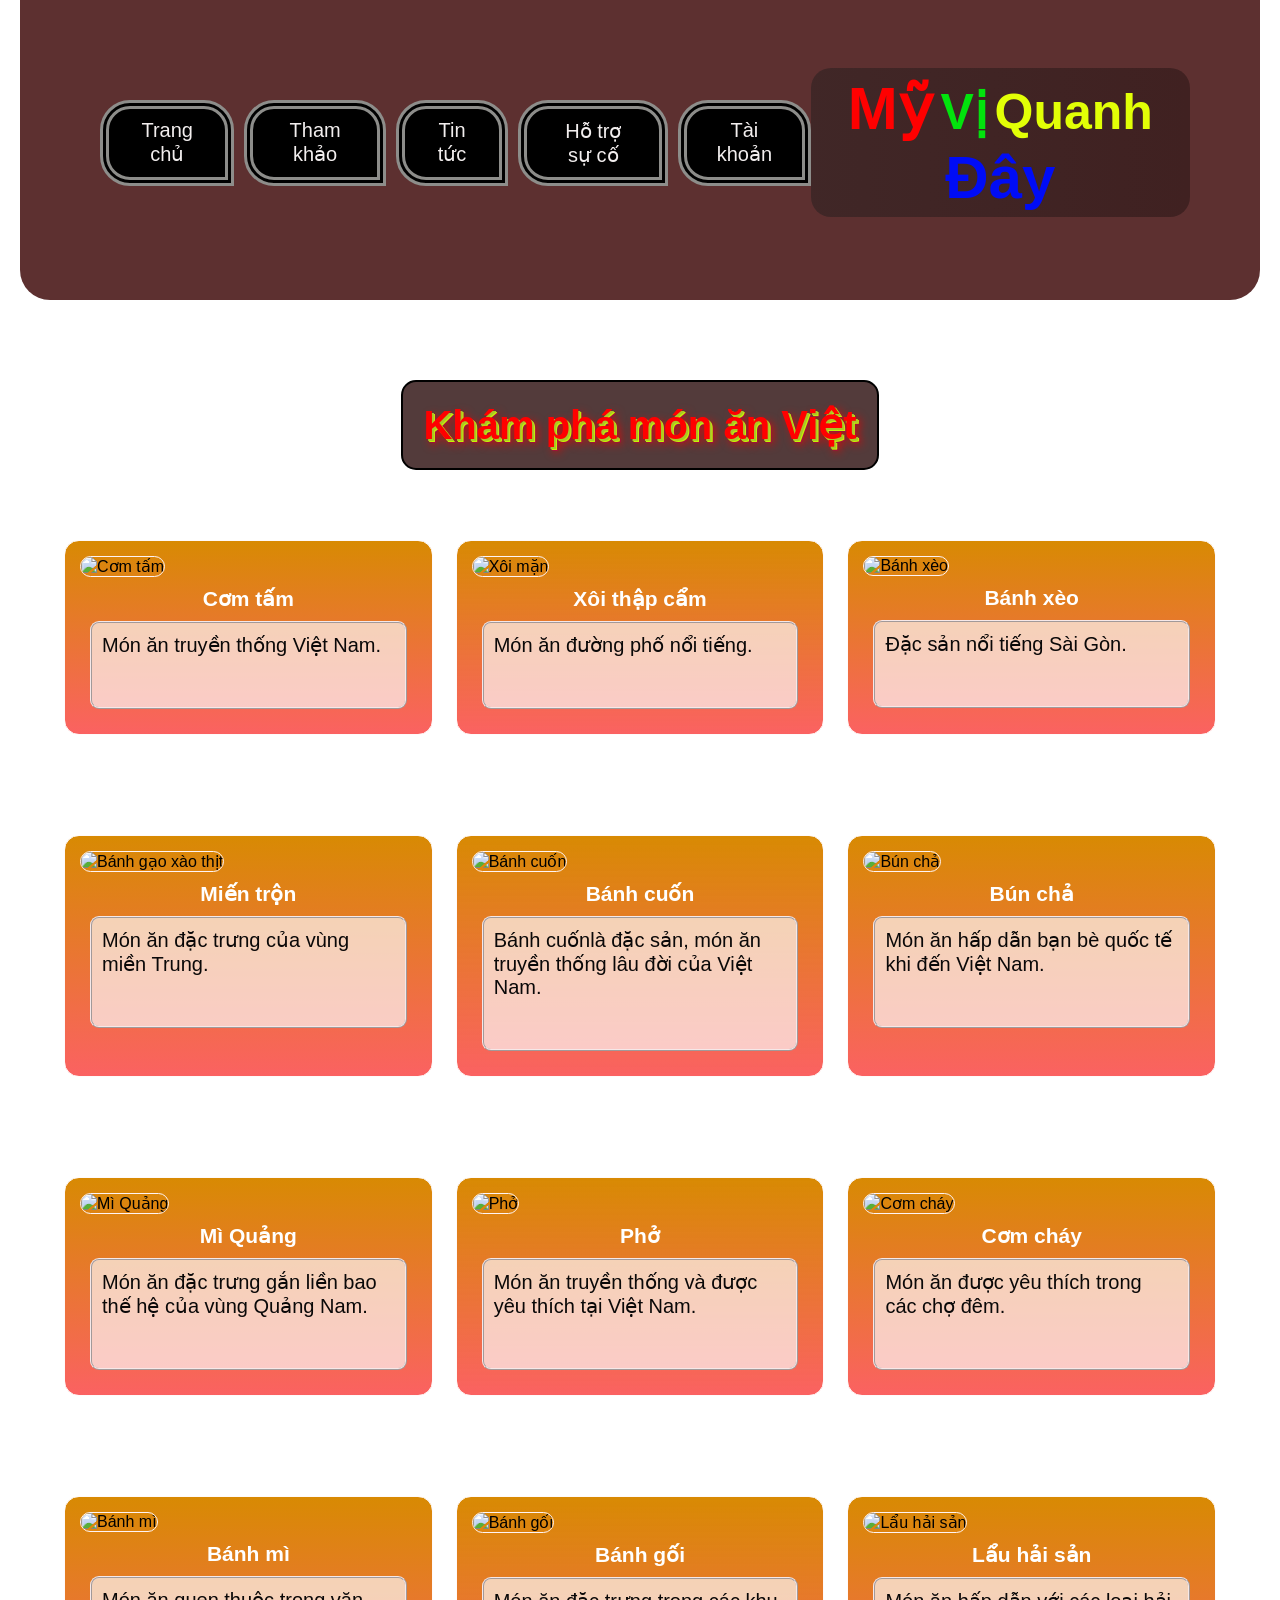
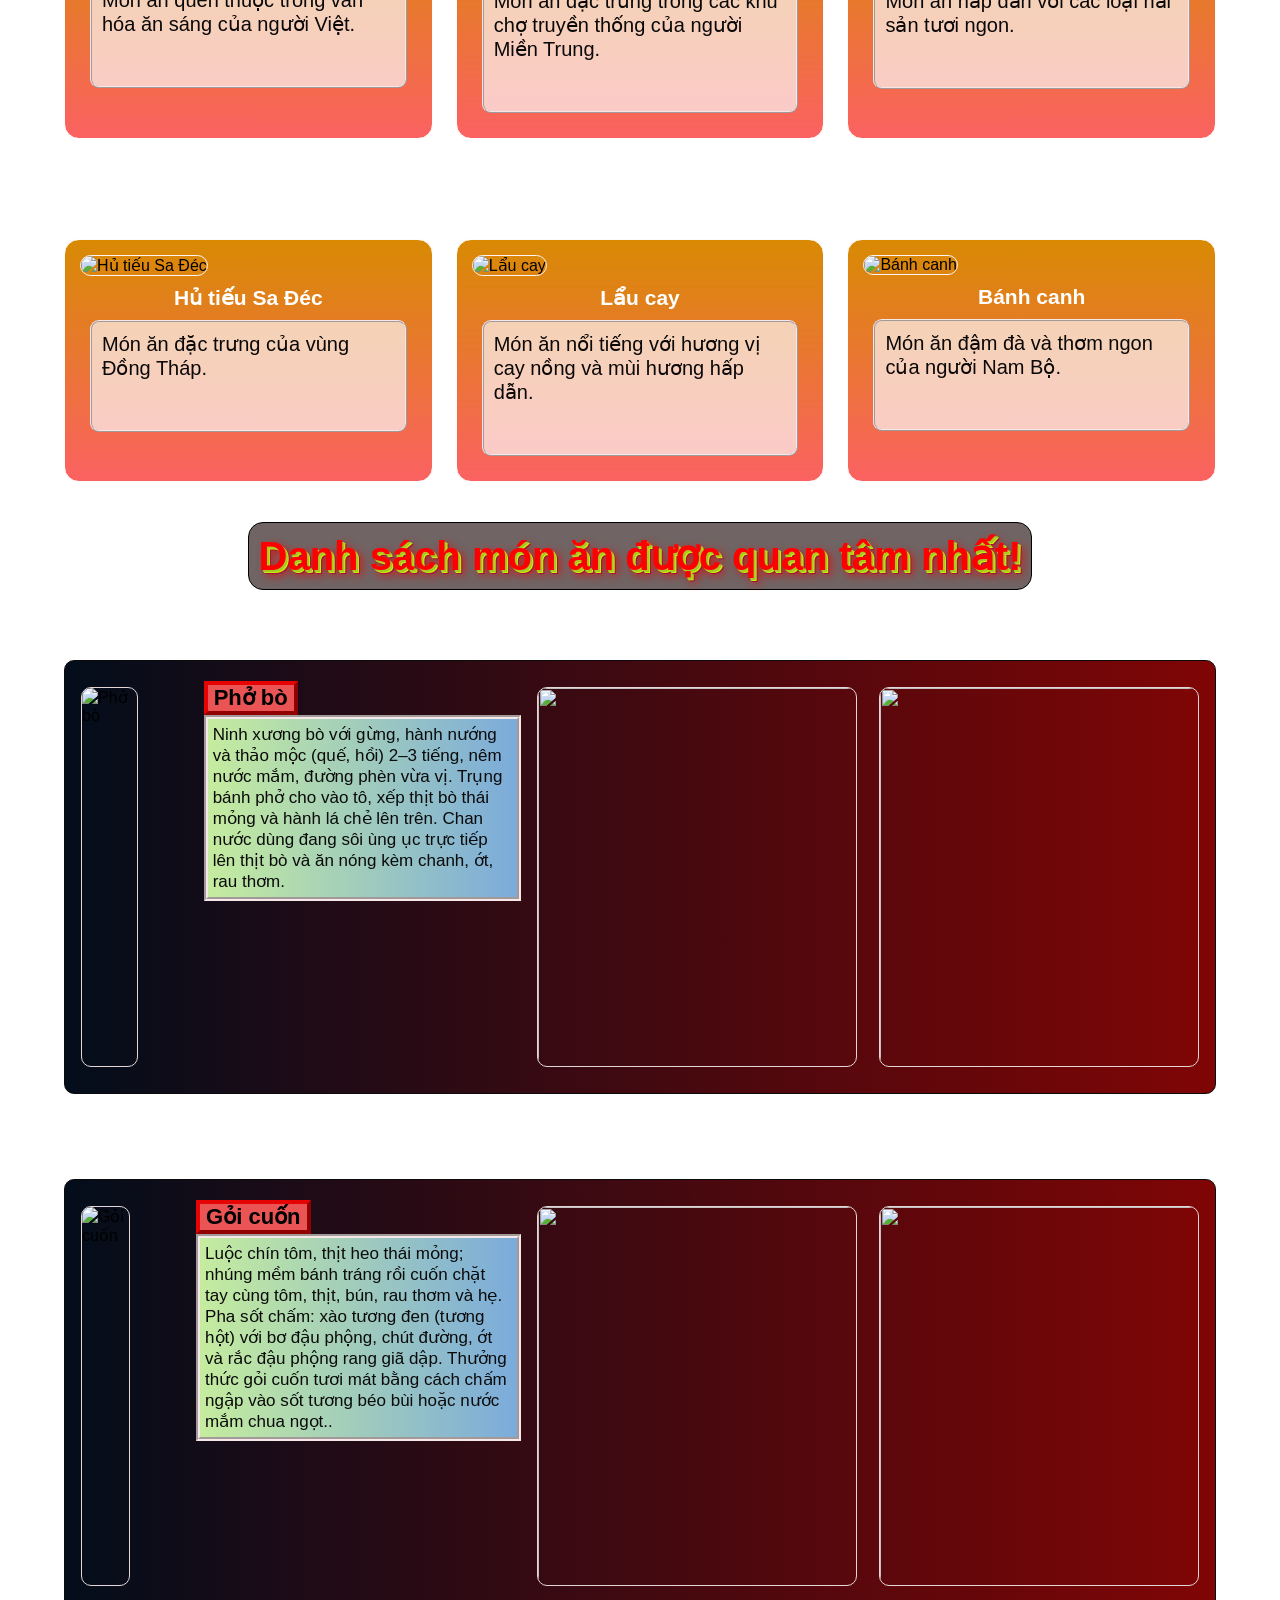
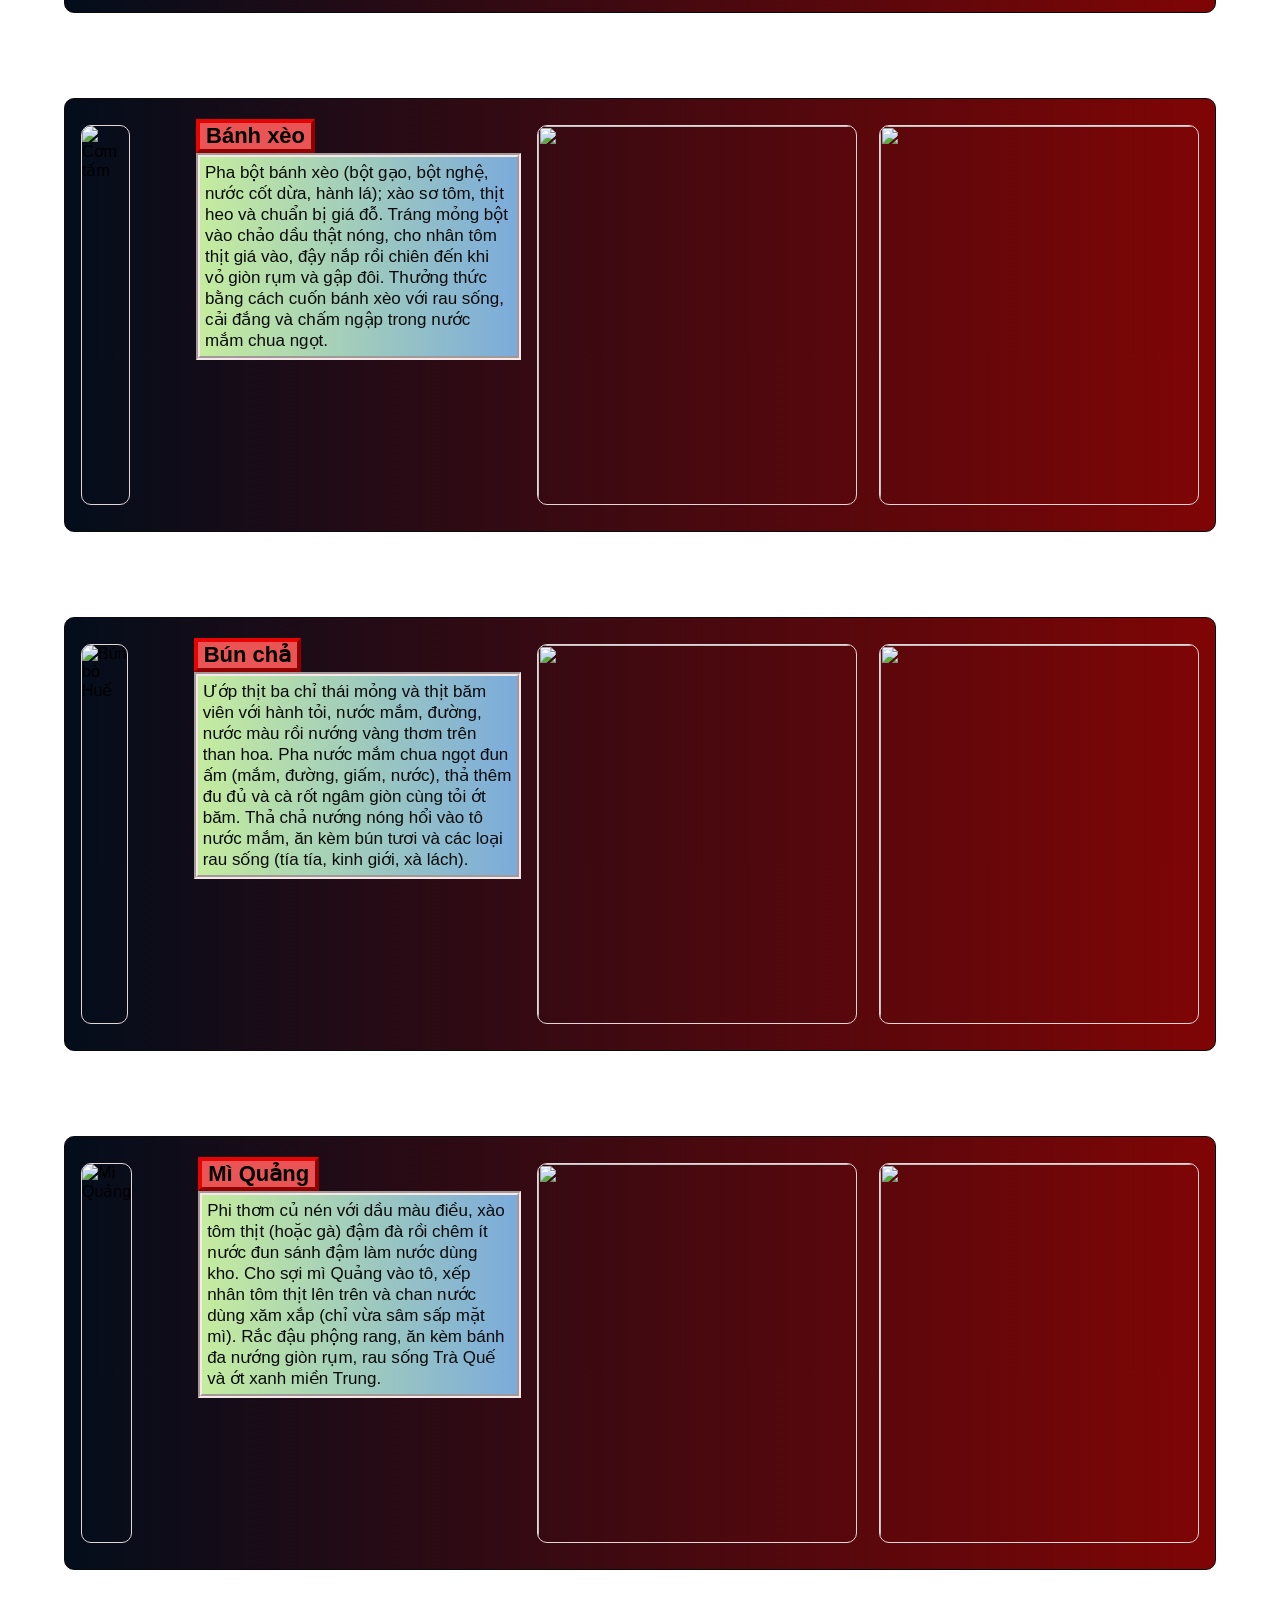
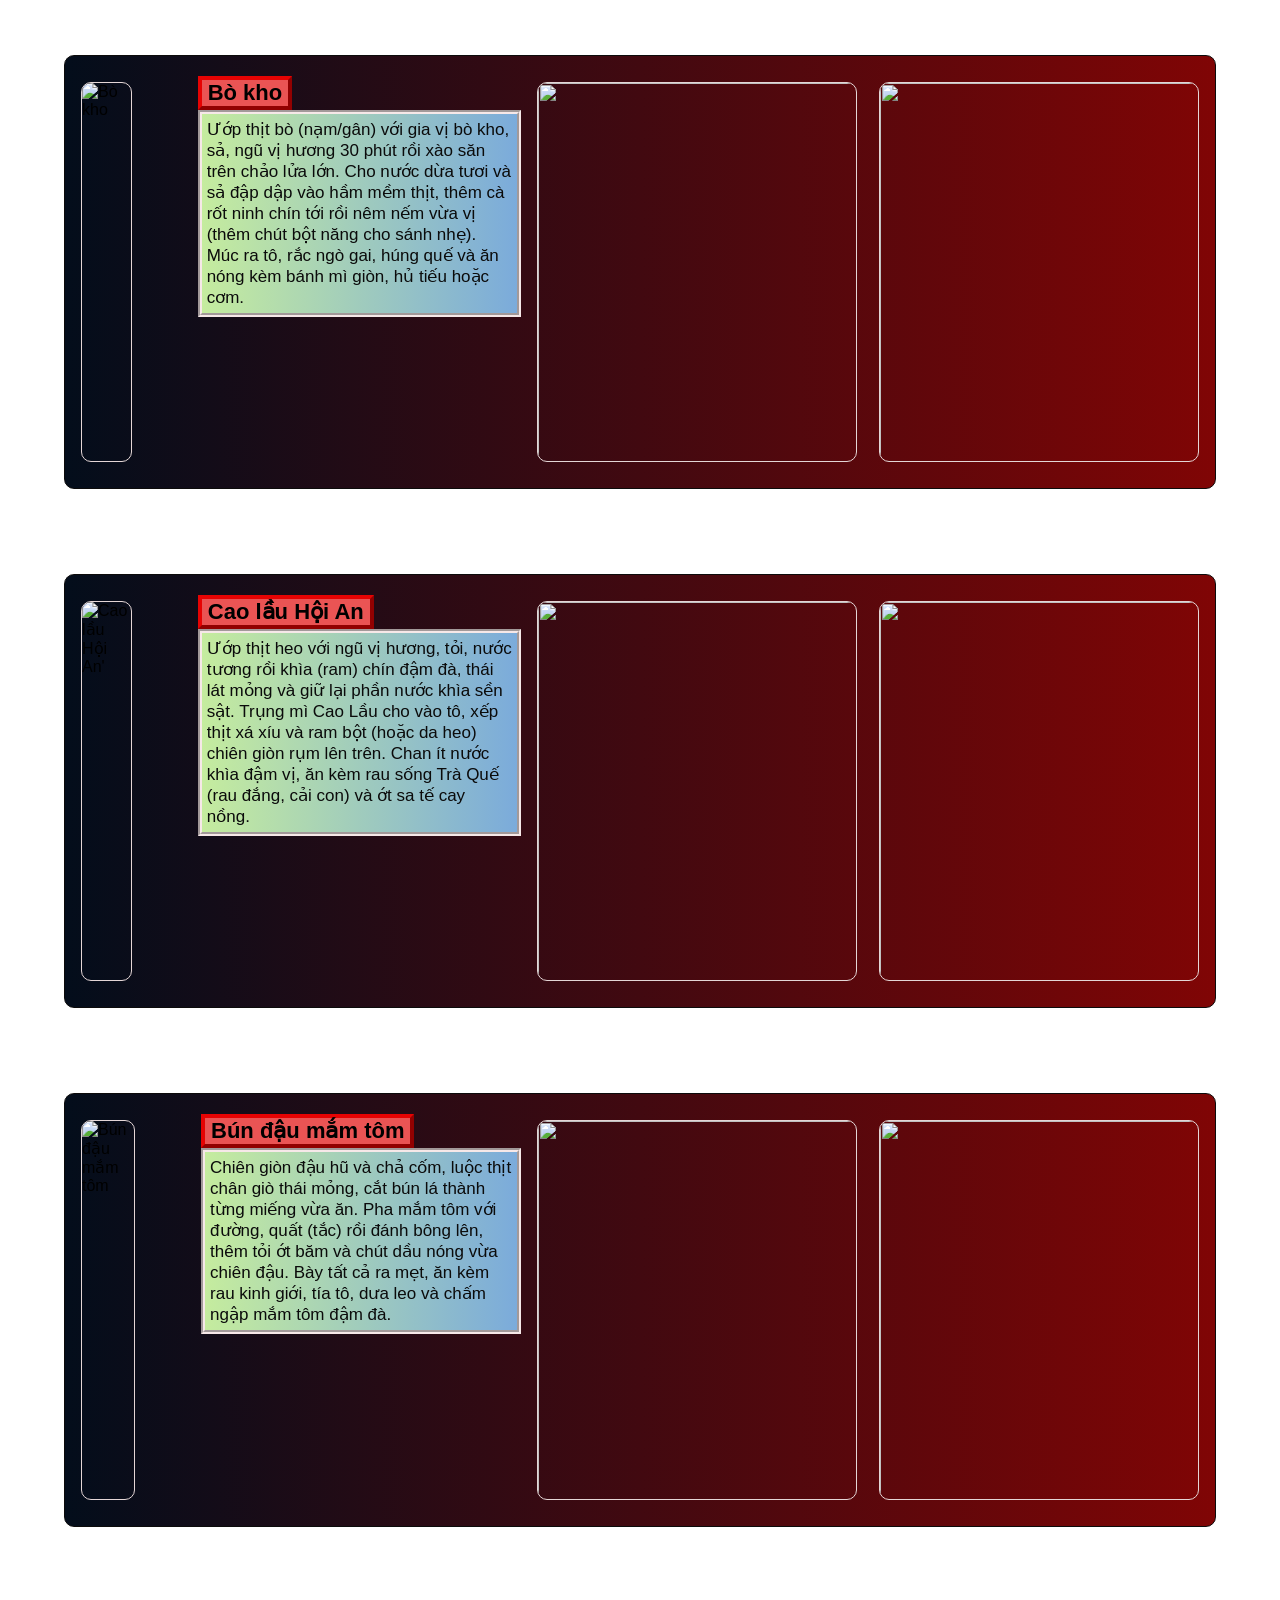
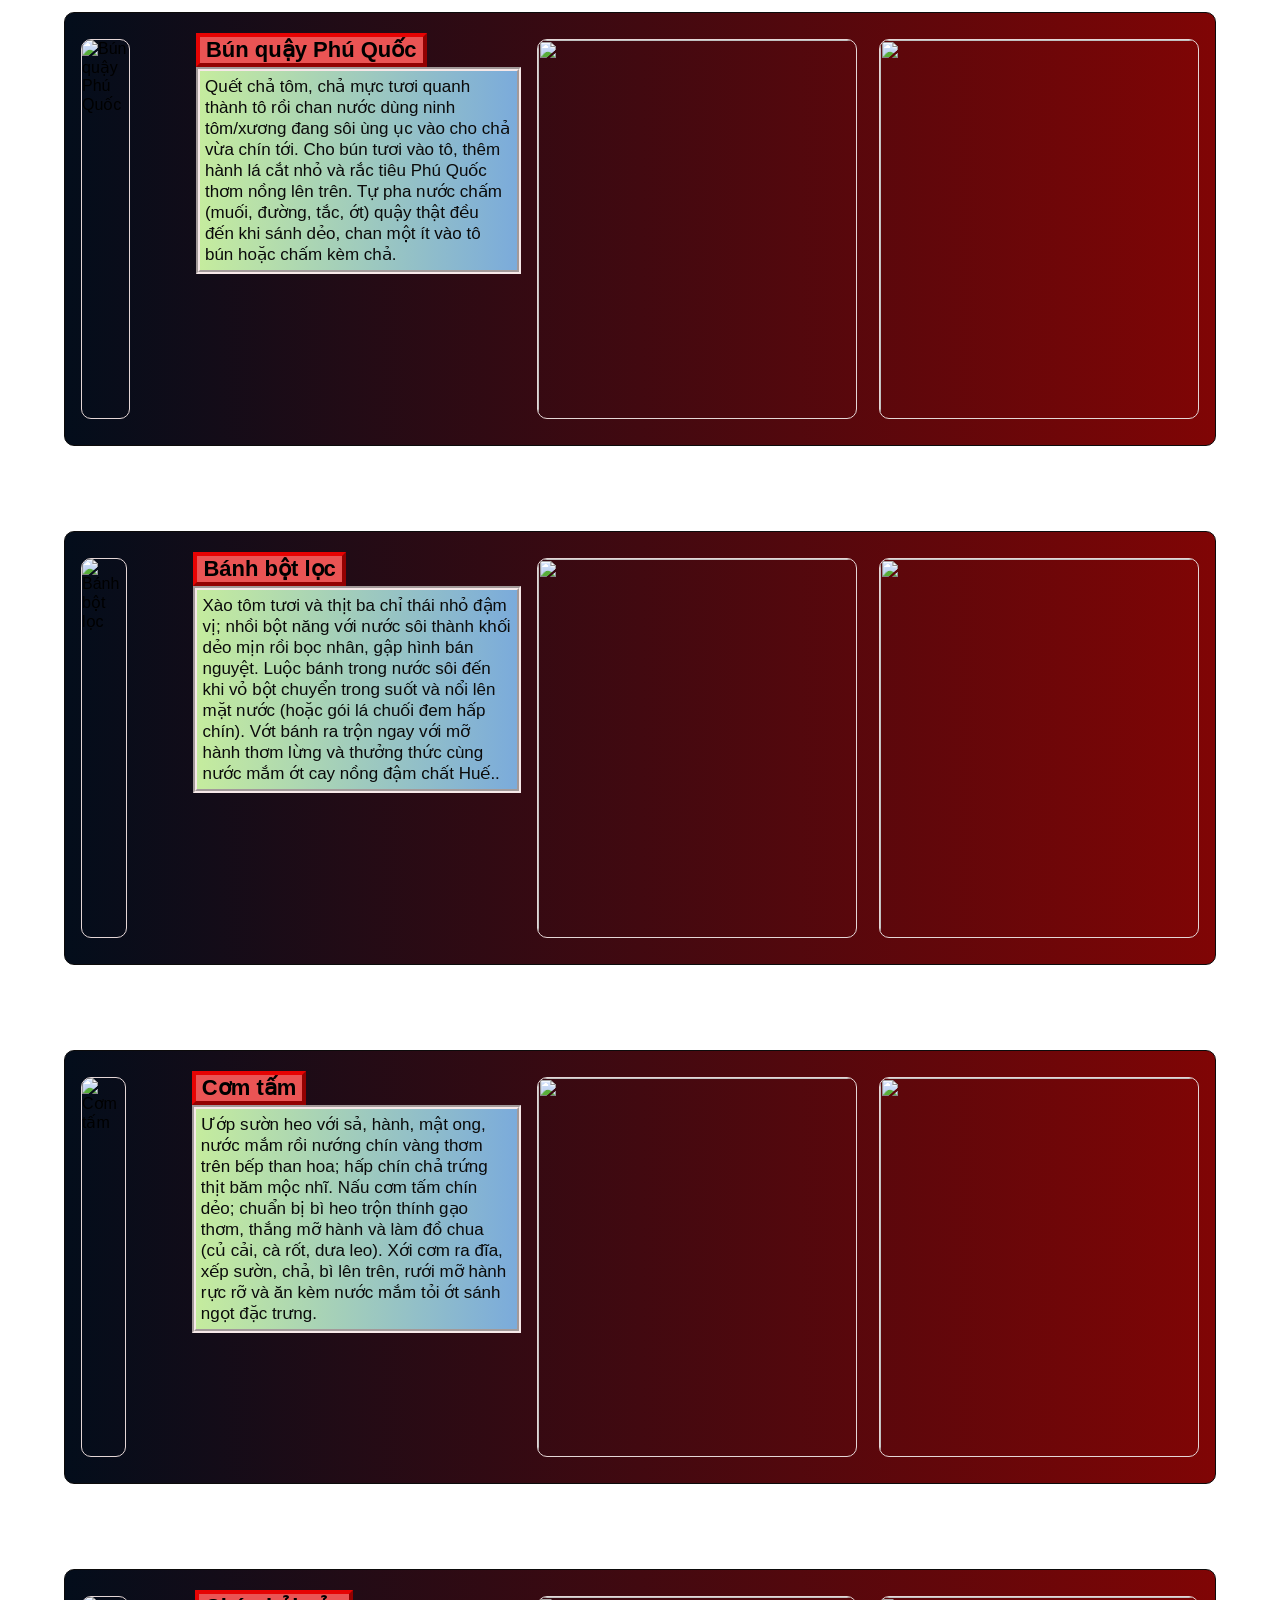
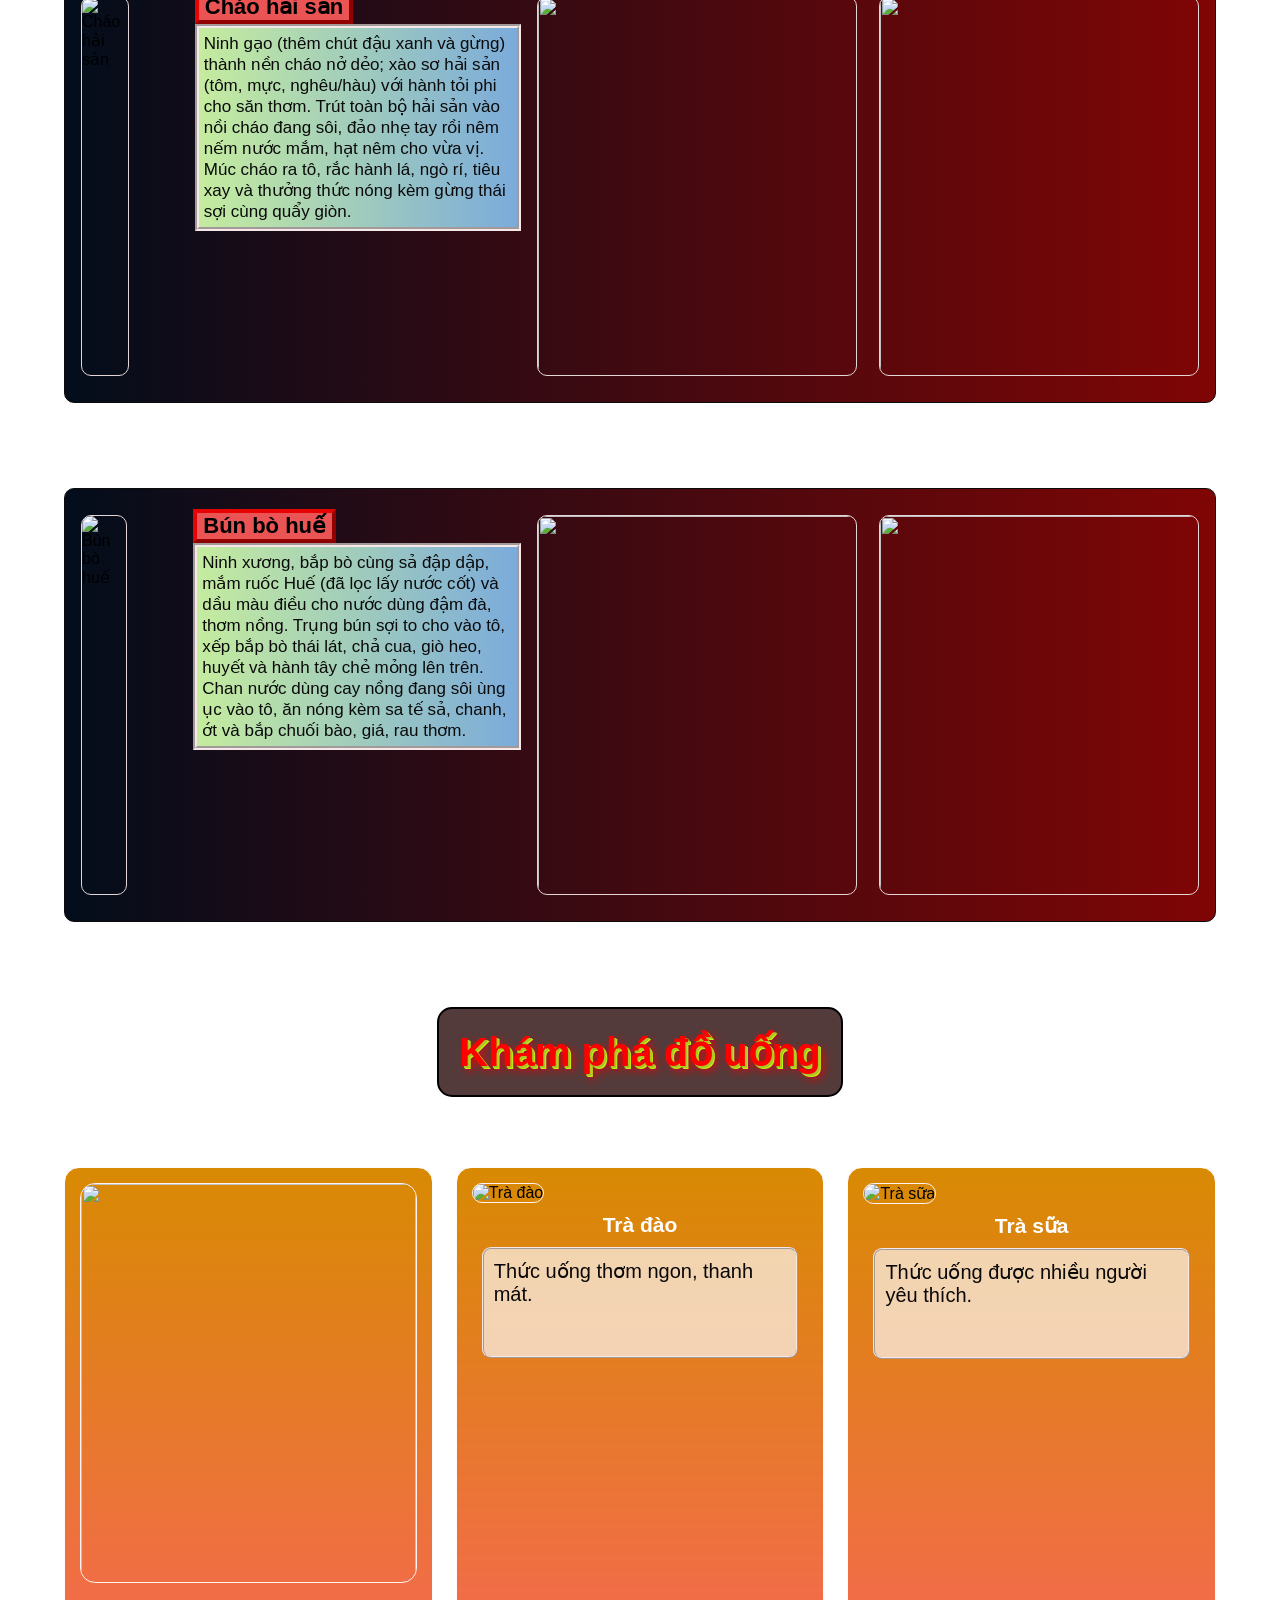
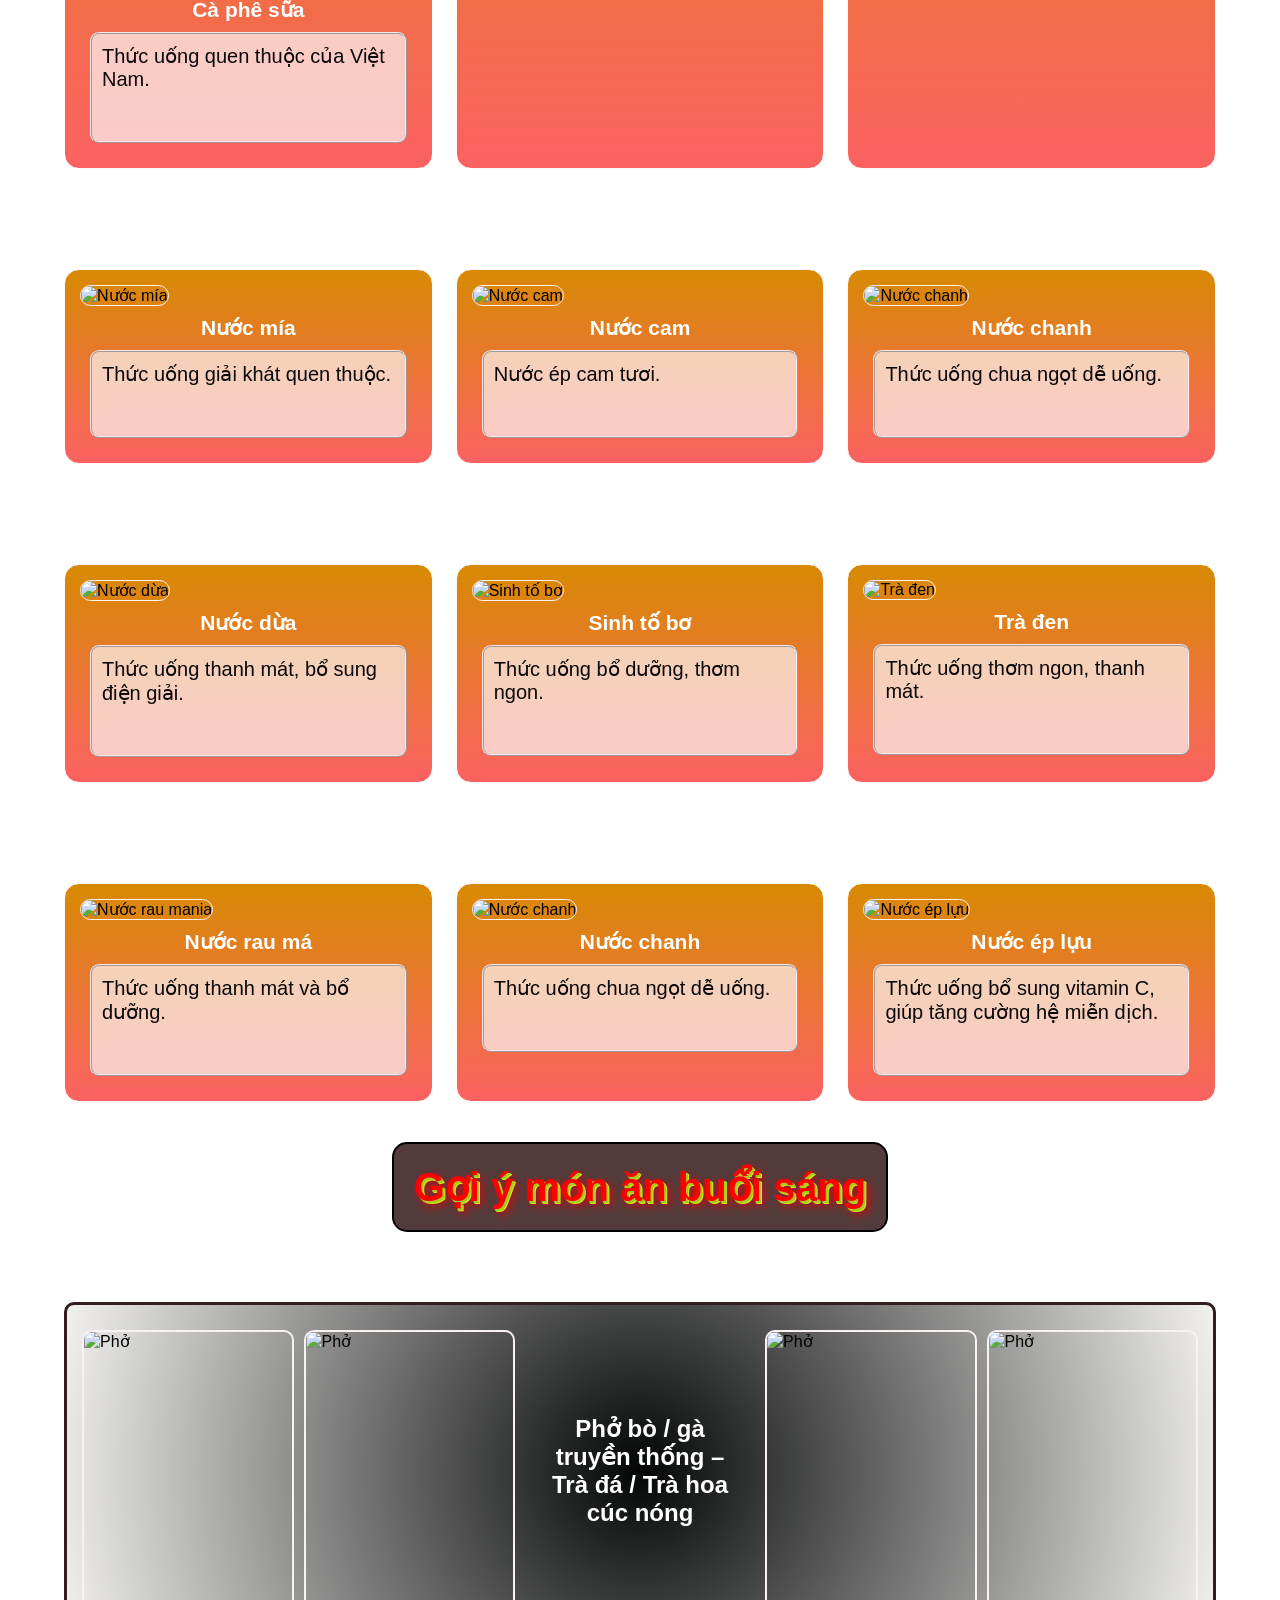
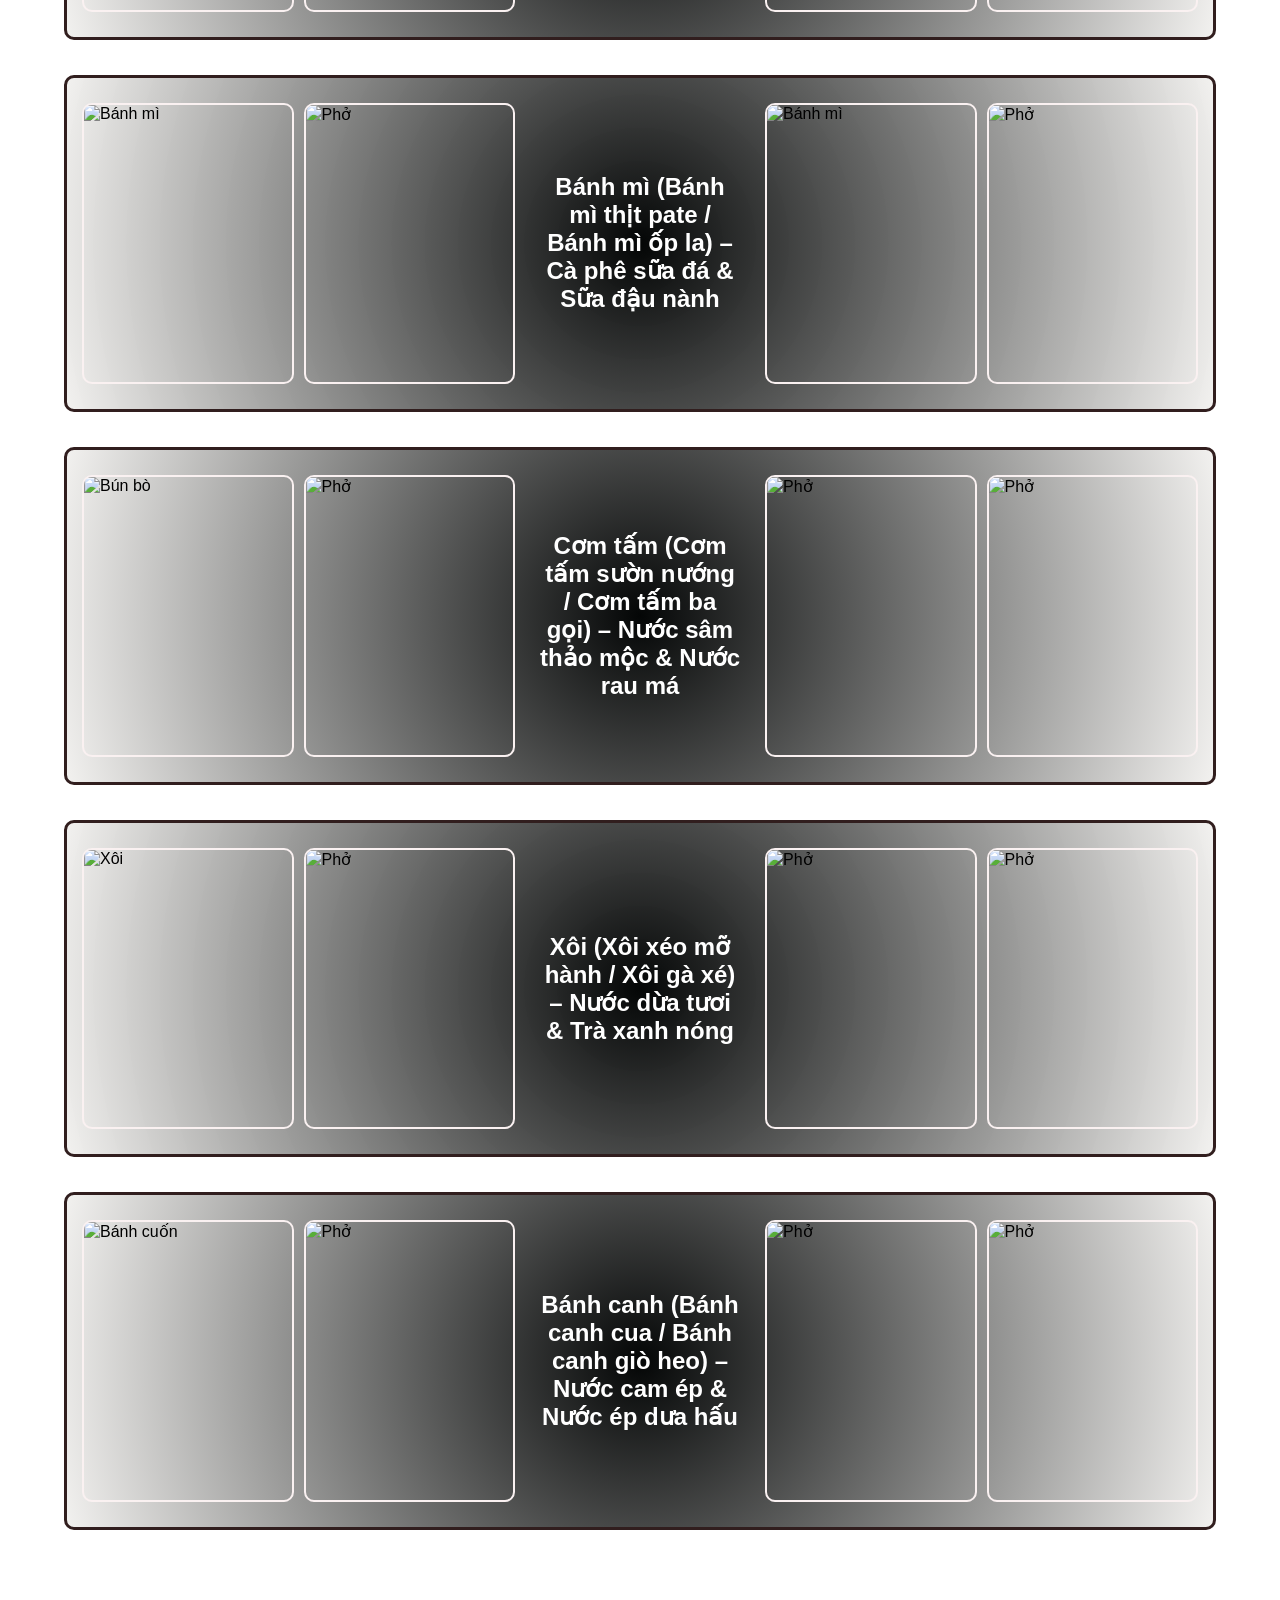
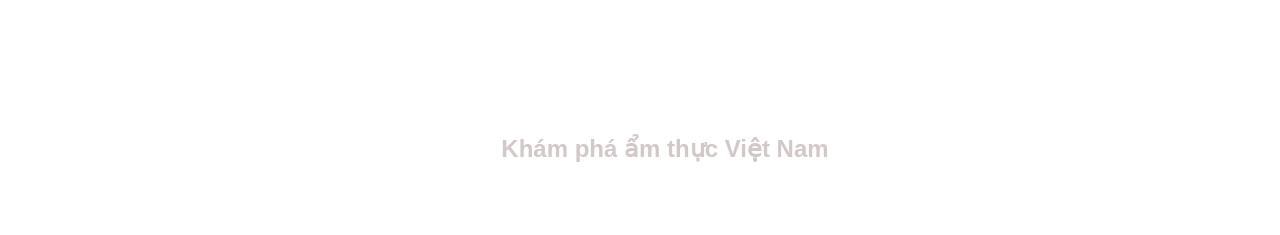
==== commit 91e79cc1: "Add files via upload" ====
--- a/index.html
+++ b/index.html
@@ -362,7 +362,7 @@
                 </div>
 
                 <div class="the">
-                    <img src="https://suckhoedoisong.qltns.mediacdn.vn/thumb_w/730/324455921873985536/2023/11/7/uong-nuoc-cam-16993504421751885406385.jpg" alt="Nước cam">
+                    <img src="https://encrypted-tbn0.gstatic.com/images?q=tbn:ANd9GcSv16fuXX75lWv9xL-fehMeNdvMdU6UJS3RNj88IyhtxIRlSzwH_JqccwM&s=10" alt="Nước cam">
                     <h3>Nước cam</h3>
                     <p>Nước ép cam tươi.</p>
                 </div>
@@ -392,13 +392,13 @@
                 </div>
 
                 <div class="the">
-                    <img src="https://cdn2.fptshop.com.vn/unsafe/1920x0/filters:format(webp):quality(75)/2023_11_1_638344256989515089_nuoc-ep-rau-ma-thumb.jpg" alt="Nước chanh">
-                    <h3>Nước rau mas</h3>
+                    <img src="https://encrypted-tbn0.gstatic.com/images?q=tbn:ANd9GcR90WR8B2uWQMtYyogK8toDtVLgsWTPJXDejB-yHIsQxoS2Z1QzUa2FghPC&s=10" alt="Nước rau mania">
+                    <h3>Nước rau má</h3>
                     <p>Thức uống thanh mát và bổ dưỡng.</p>
                 </div>
 
                 <div class="the">
-                    <img src="https://encrypted-tbn0.gstatic.com/images?q=tbn:ANd9GcSO2z73qdLNH81kQAqWKlLhP4F6zAwOcyYAozR0E_ViidZNLpwioSTLxb4&s=10" alt="Nước chanh">
+                    <img src="https://encrypted-tbn0.gstatic.com/images?q=tbn:ANd9GcTXaYFG2Vjj9ts_Sfw5jb4MOxddV2Fpf9nrVE3djG5LarJjjCOqPXjx3-JV&s=10" alt="Nước chanh">
                     <h3>Nước chanh</h3>
                     <p>Thức uống chua ngọt dễ uống.</p>
                 </div>
--- a/head.css
+++ b/head.css
@@ -7,7 +7,7 @@
 body {
   font-family: Arial;
   background-attachment: fixed;
-  background-image: url("https://images.pexels.com/photos/2824173/pexels-photo-2824173.jpeg?cs=srgb&dl=pexels-scottwebb-2824173.jpg&fm=jpg");
+  background-image: url("https://dongtamshop.com/wp-content/uploads/2026/06/3060DATANLA001-F6A-scaled.jpg");
   background-position: center;
   background-size: cover;
   background-repeat: repeat-y;
@@ -68,8 +68,8 @@
 .codetrungtam h1 {
   color: red;
   width: fit-content;
-  background-color: #706464;
-  padding: 15px;
+  background-color: #533b3b;
+  padding: 20px;
   border: 2px solid rgb(0, 0, 0);
   border-radius: 15px;
   margin-left: auto;
@@ -96,7 +96,7 @@
 }
 .trungbay .the {
   width: 32%;
-  background: linear-gradient(to top, #e78829f5, #b51b06);
+  background: linear-gradient(to top, #fa4646d9, #d88a03);
   padding: 15px;
   color: rgb(0, 0, 0);
   border: 1px solid #fffafa;
@@ -114,14 +114,18 @@
 .the h3 {
   margin: 10px;
   text-align: center;
+  color: white;
+  font-size: 21px;
+  font-weight: 700;
 }
 .the p {
   margin: 10px;
   padding: 10px 10px 50px 10px;
   border: 2px ridge #f6e8e8;
-  background-color: #4d5058fd;
+  background-color: #fefeffaa;
   border-radius: 9px;
-  color: white;
+  color: rgb(10, 8, 8);
+  font-size: 20px;
 }
 
 .phobien-the {
@@ -203,7 +207,7 @@
   margin: 30px auto;
 }
 .restaurant {
-  background-color: rgba(237, 116, 116, 0.873);
+  background-color: rgba(38, 76, 78, 0.692);
   padding: 15px;
   margin-bottom: 25px;
   color: white;
@@ -251,8 +255,9 @@
 .codetrungtam2 h1 {
   color: red;
   width: fit-content;
-  background-color: #706464;
+  background-color: #fdfcfc;
   padding: 10px;
+  border-radius: 10px;
   border: 1px solid rgb(0, 0, 0);
   margin-left: auto;
   margin-right: auto;
@@ -261,7 +266,7 @@
   text-shadow:
     2px 2px 0 #acc725,
     3px 3px 0 #c4f307,
-    4px 4px 0 #9f1239,
+    4px 4px 0 #0b3d3e,
     5px 5px 10px rgb(233, 4, 4);
 }
 
@@ -289,7 +294,7 @@
   display: flex;
   align-items: center;
   gap: 20px;
-  background: rgba(12, 0, 0, 0.838);
+  background: rgba(0, 0, 0, 0.838);
   padding: 10px;
   margin-right: 200px;
   margin-left: 250px;
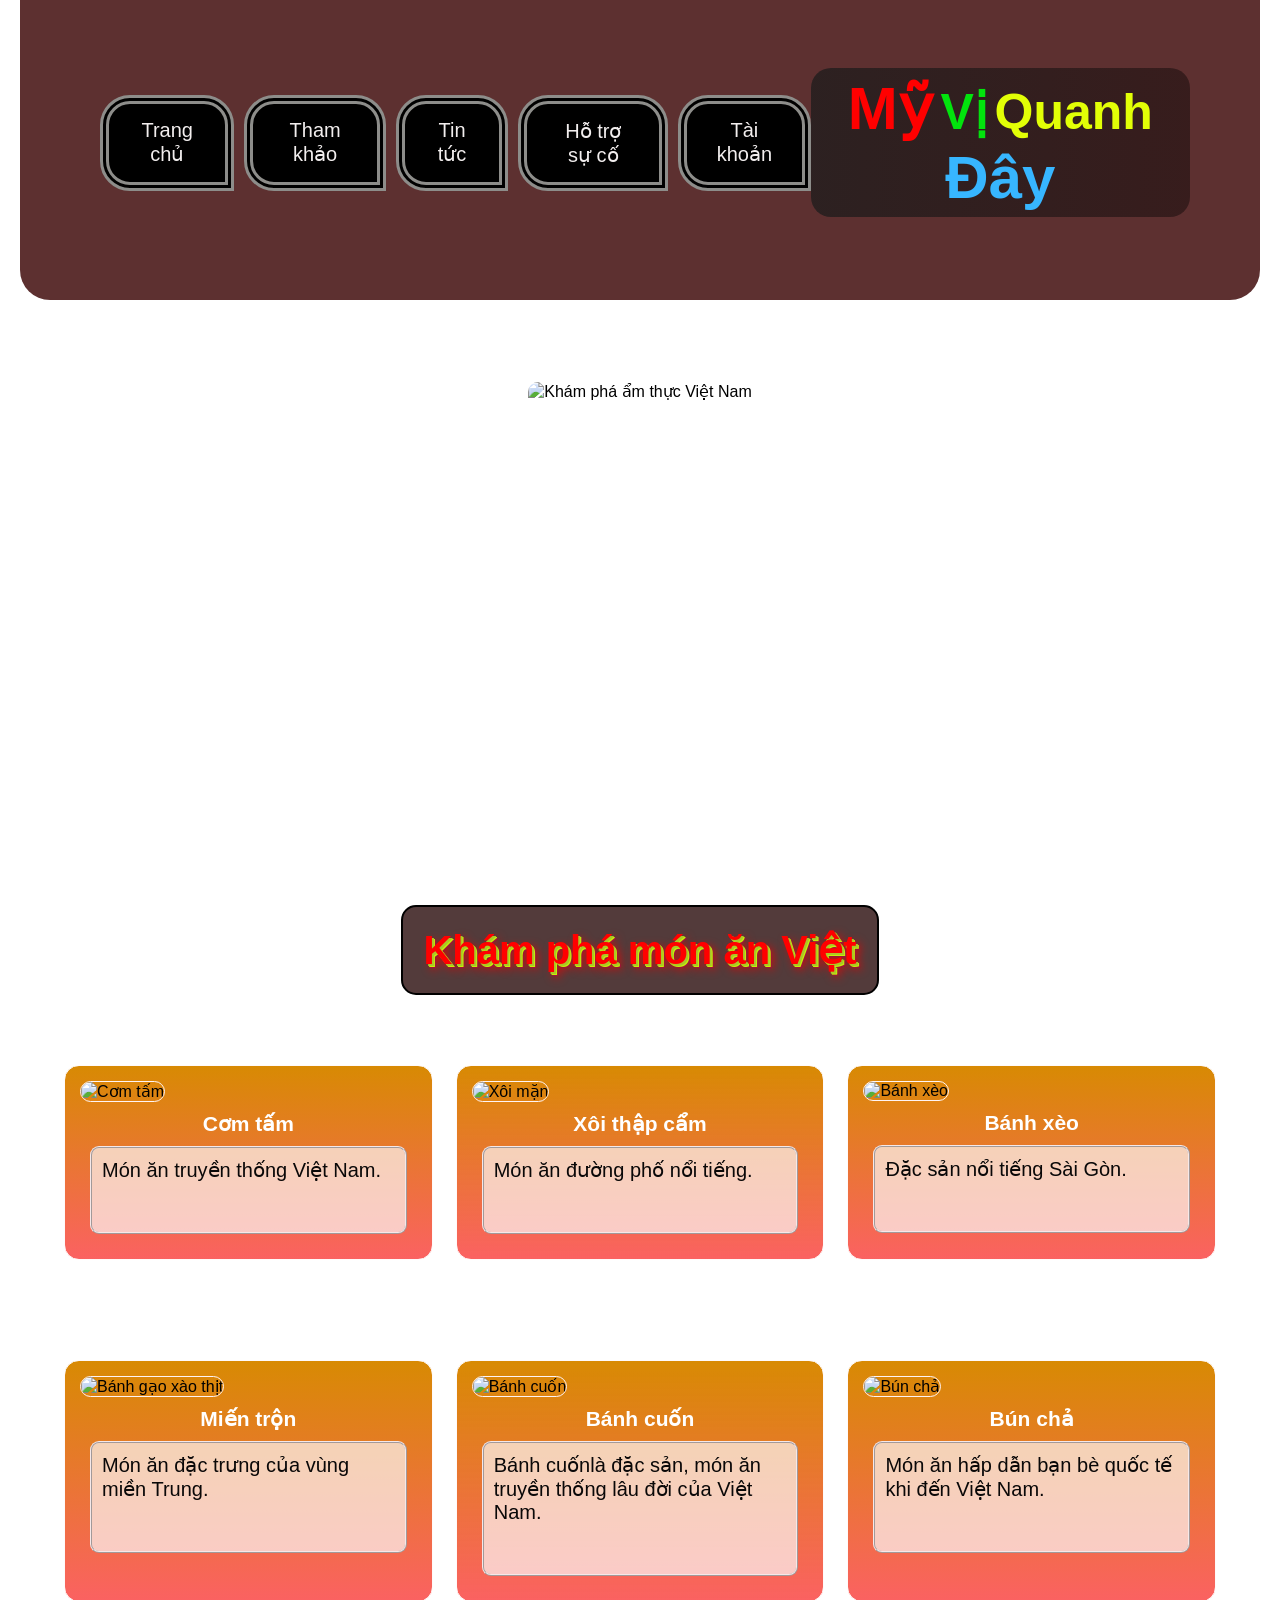
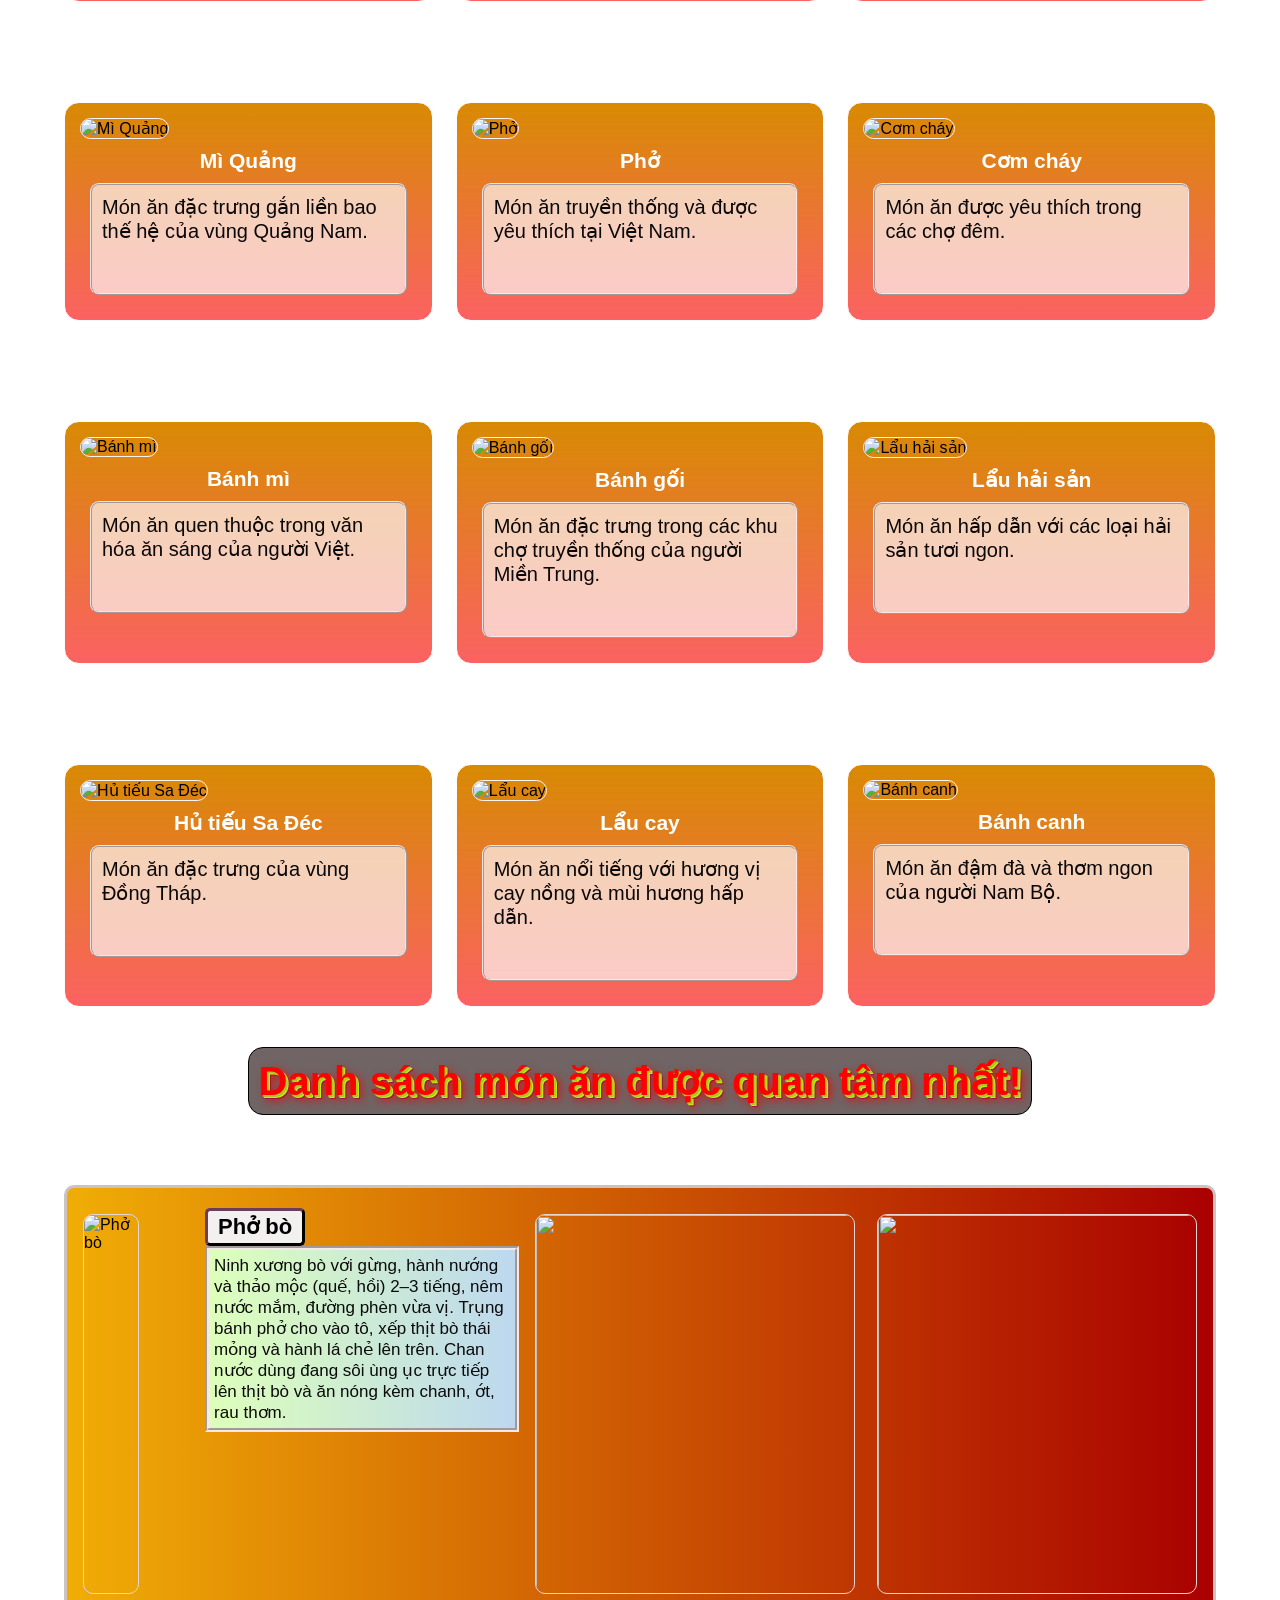
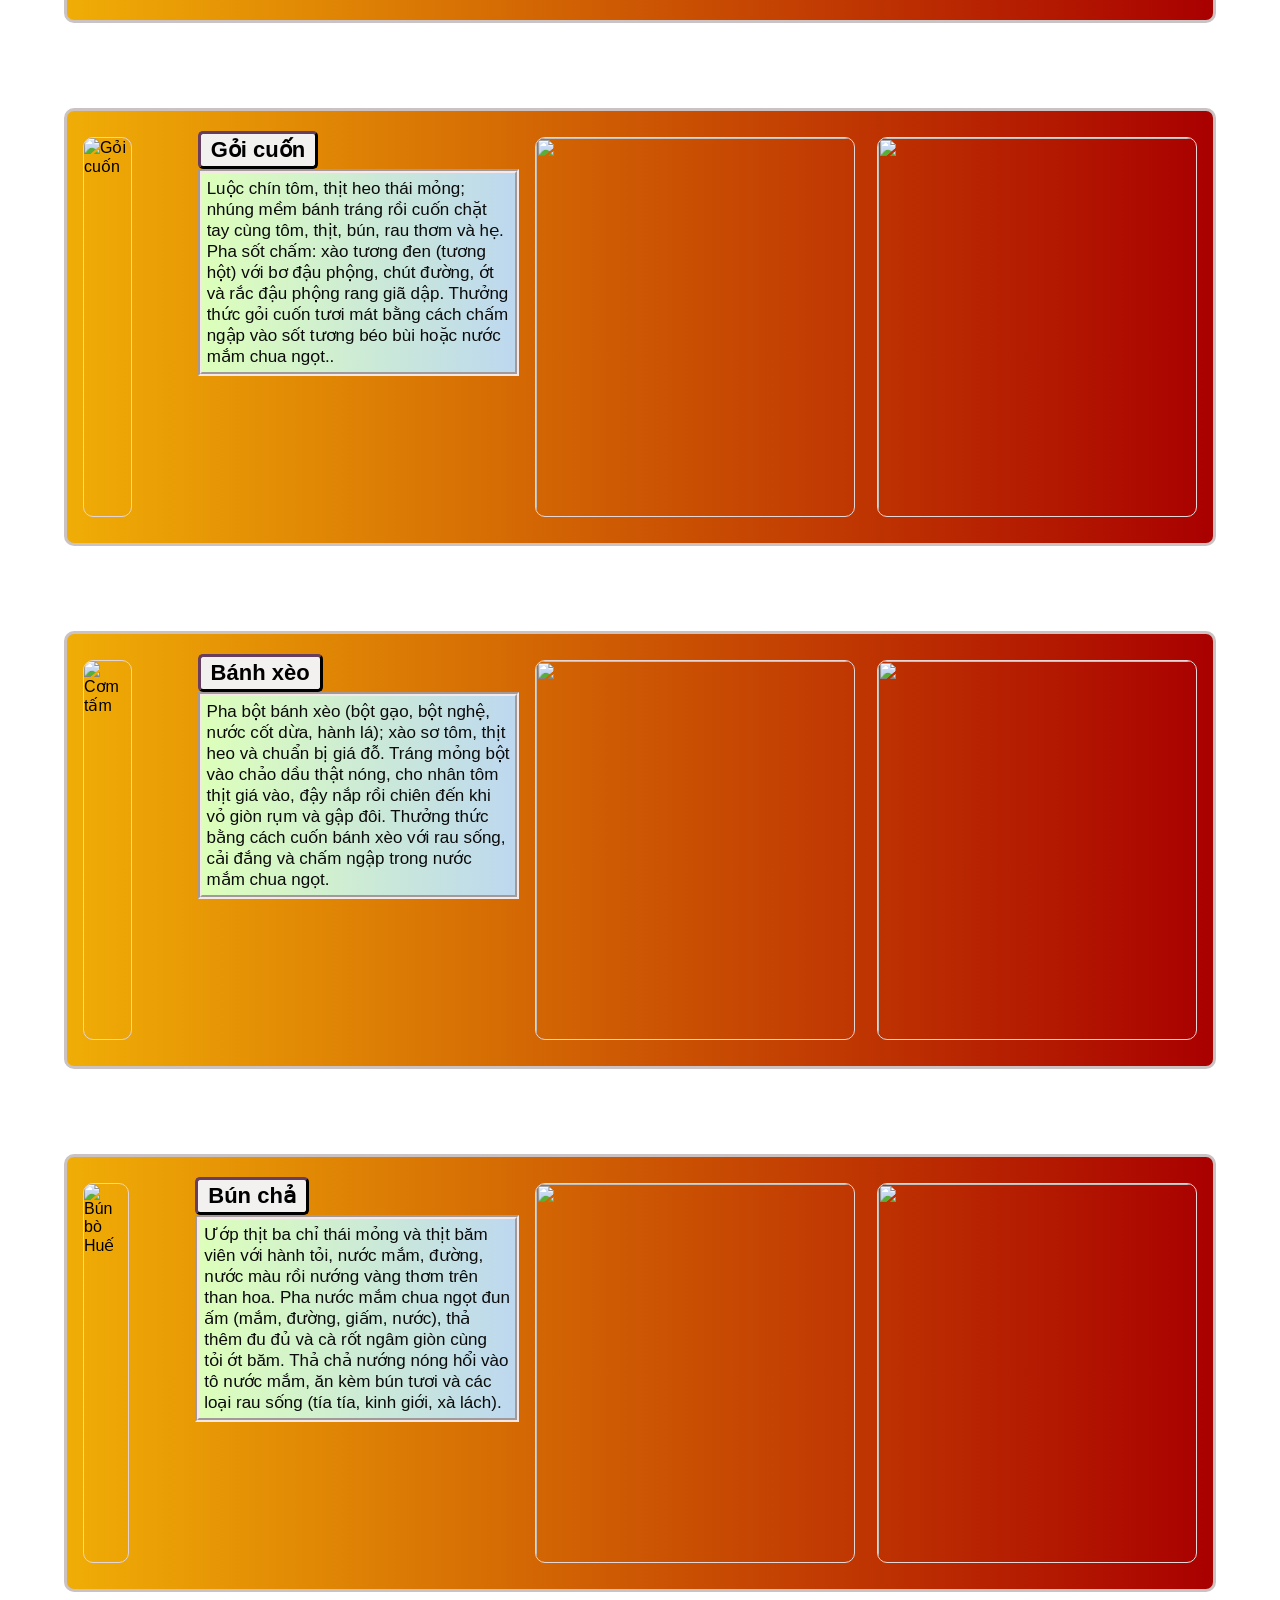
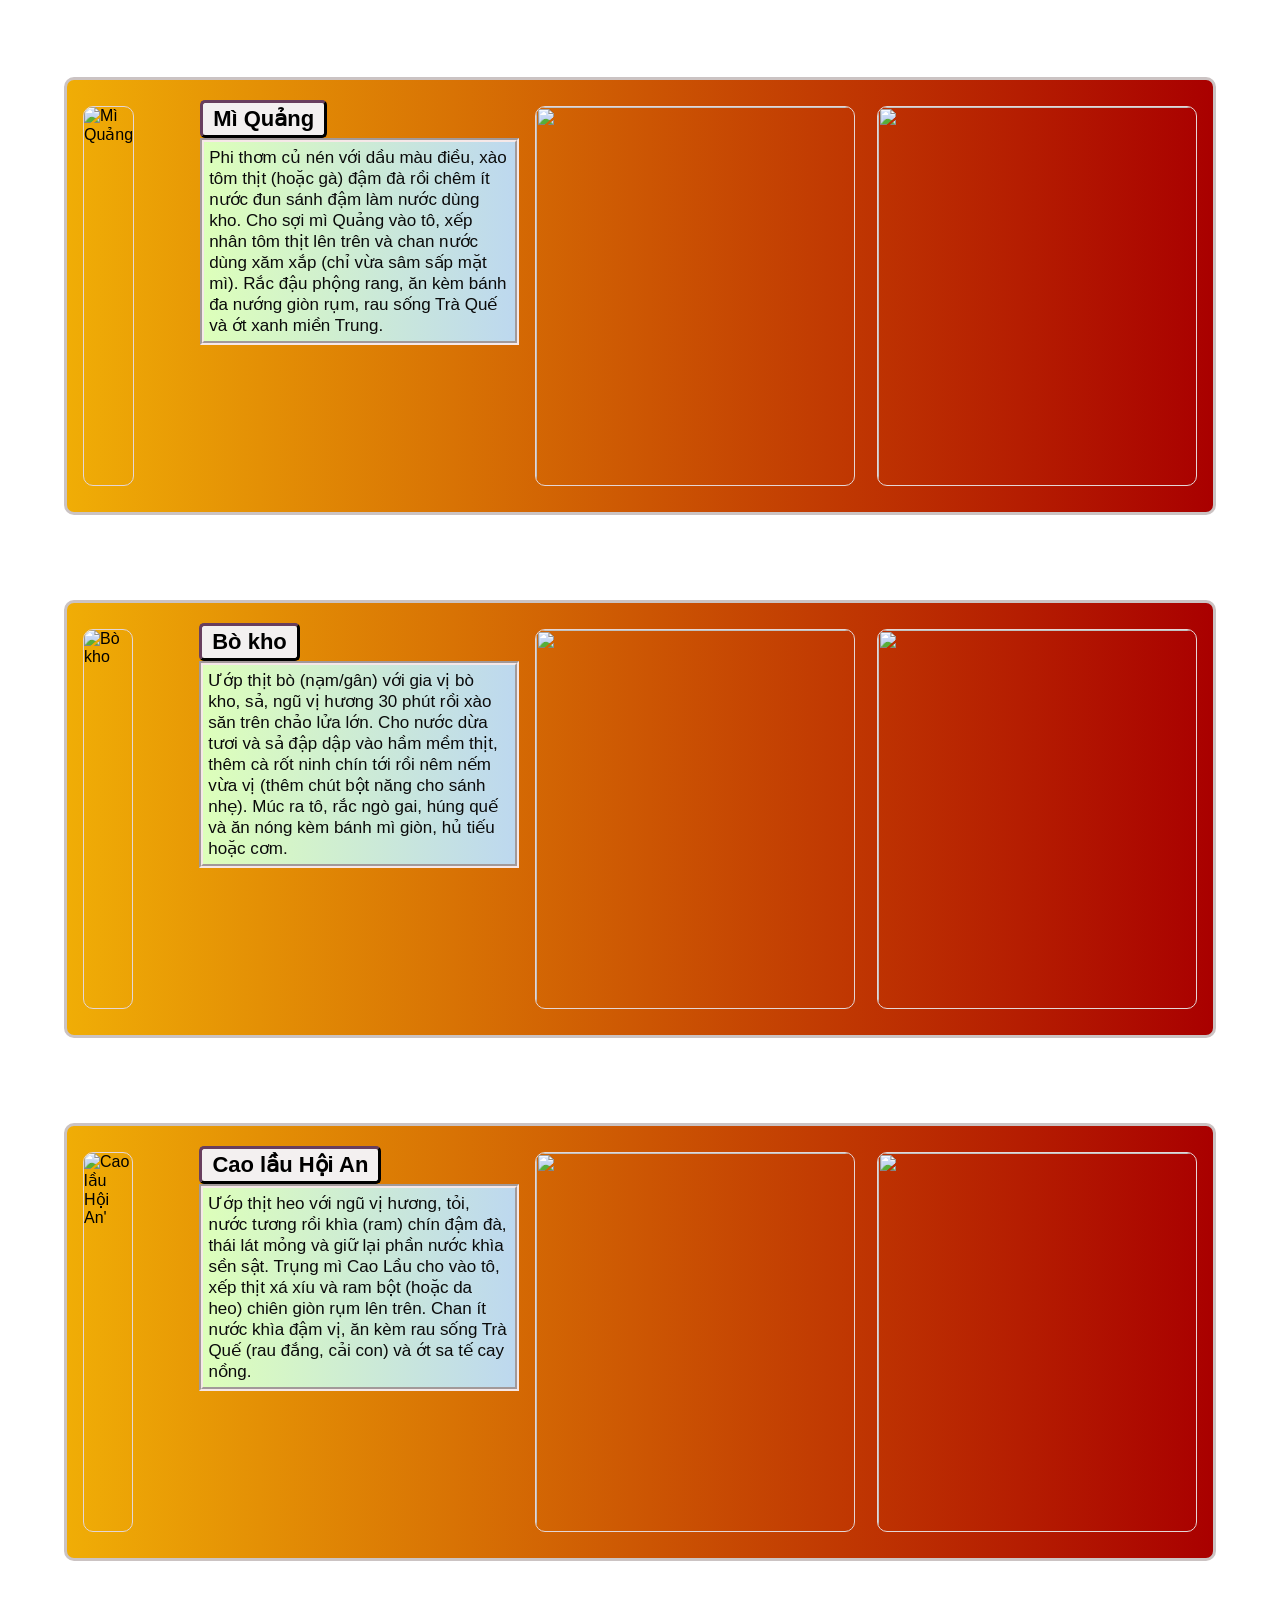
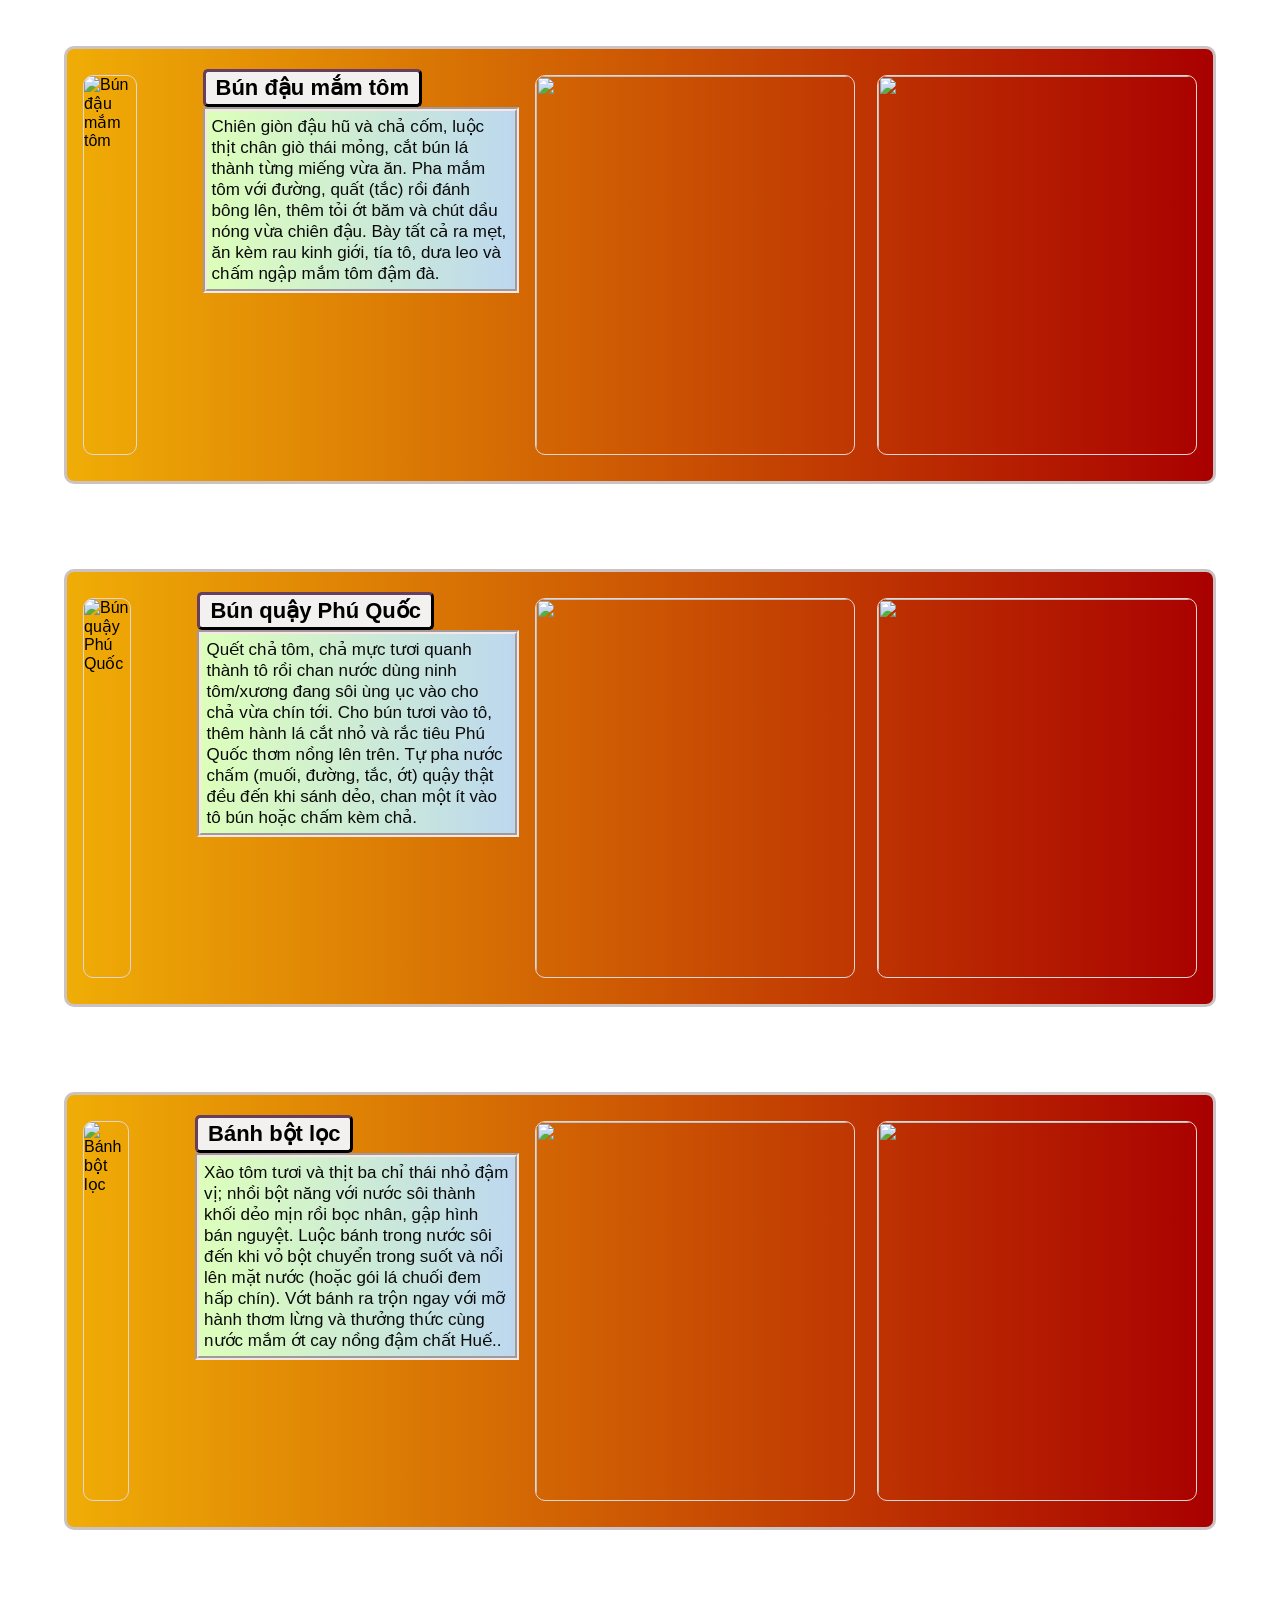
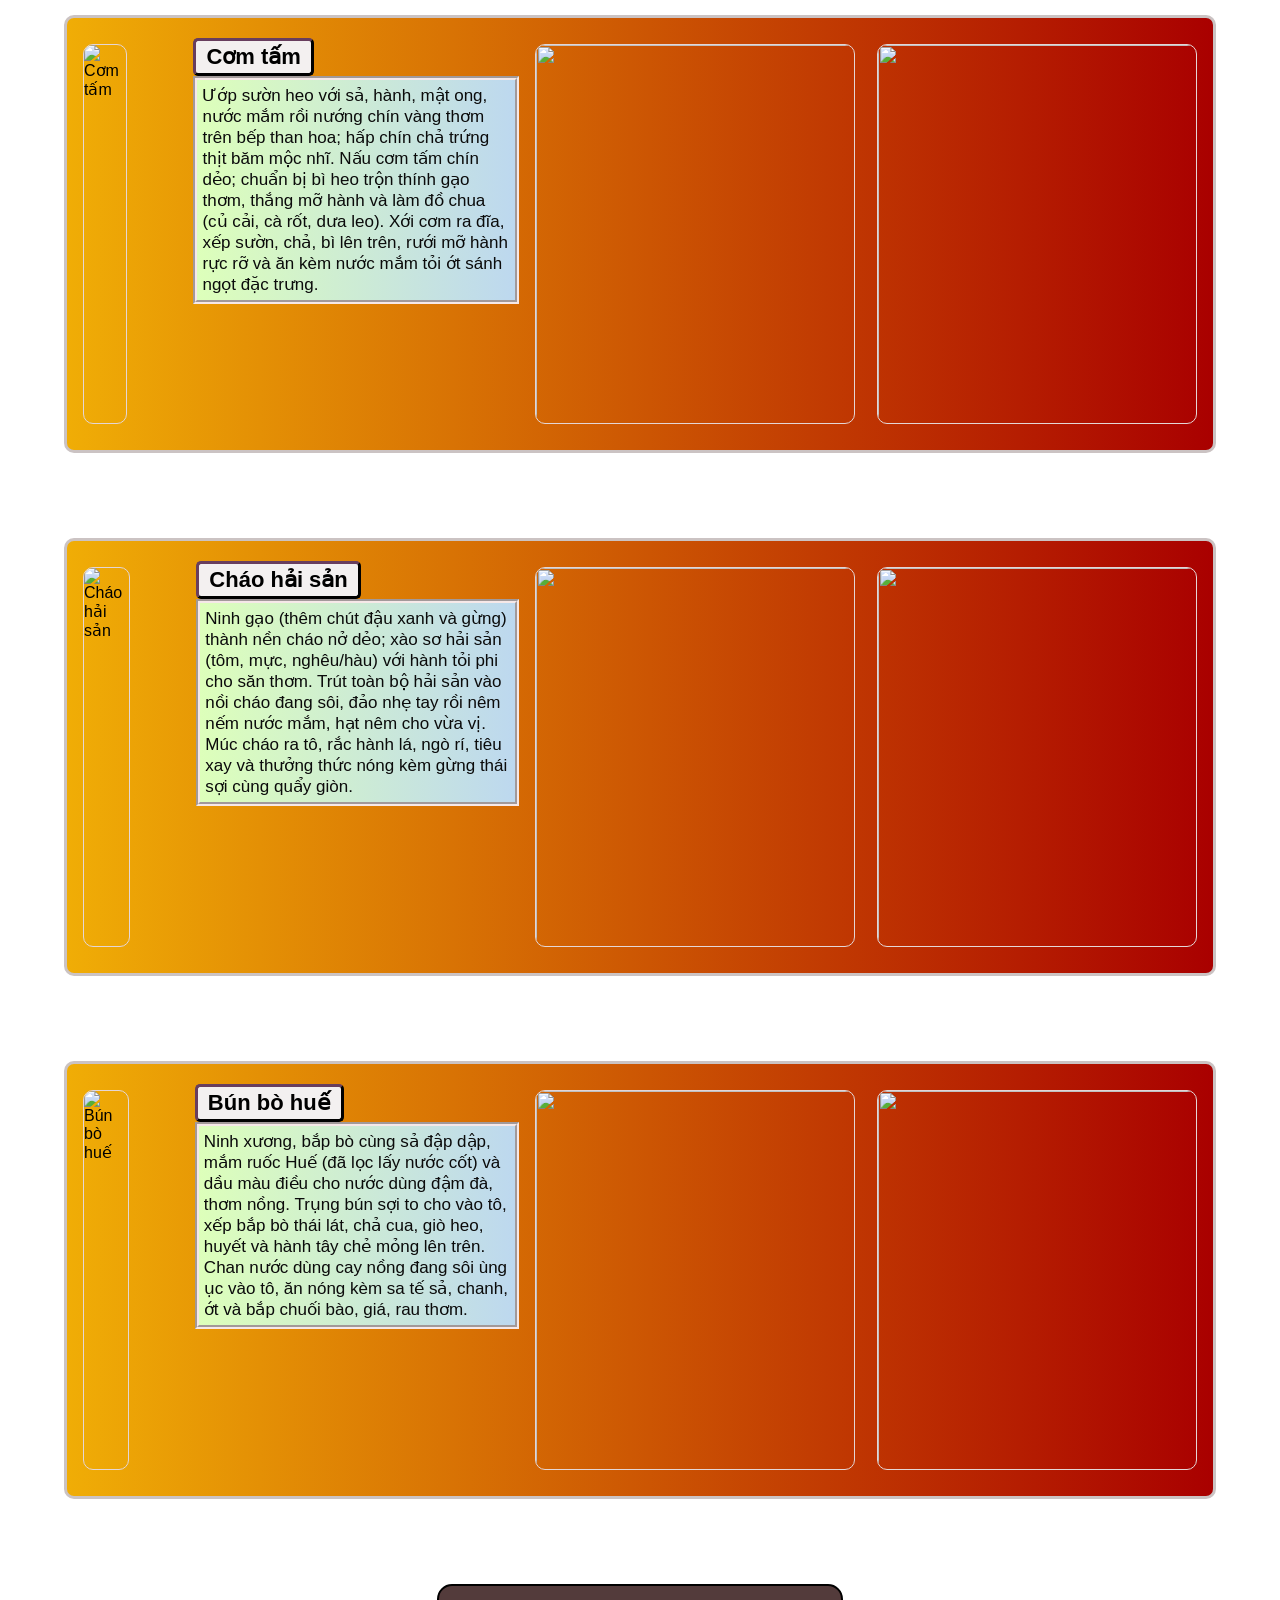
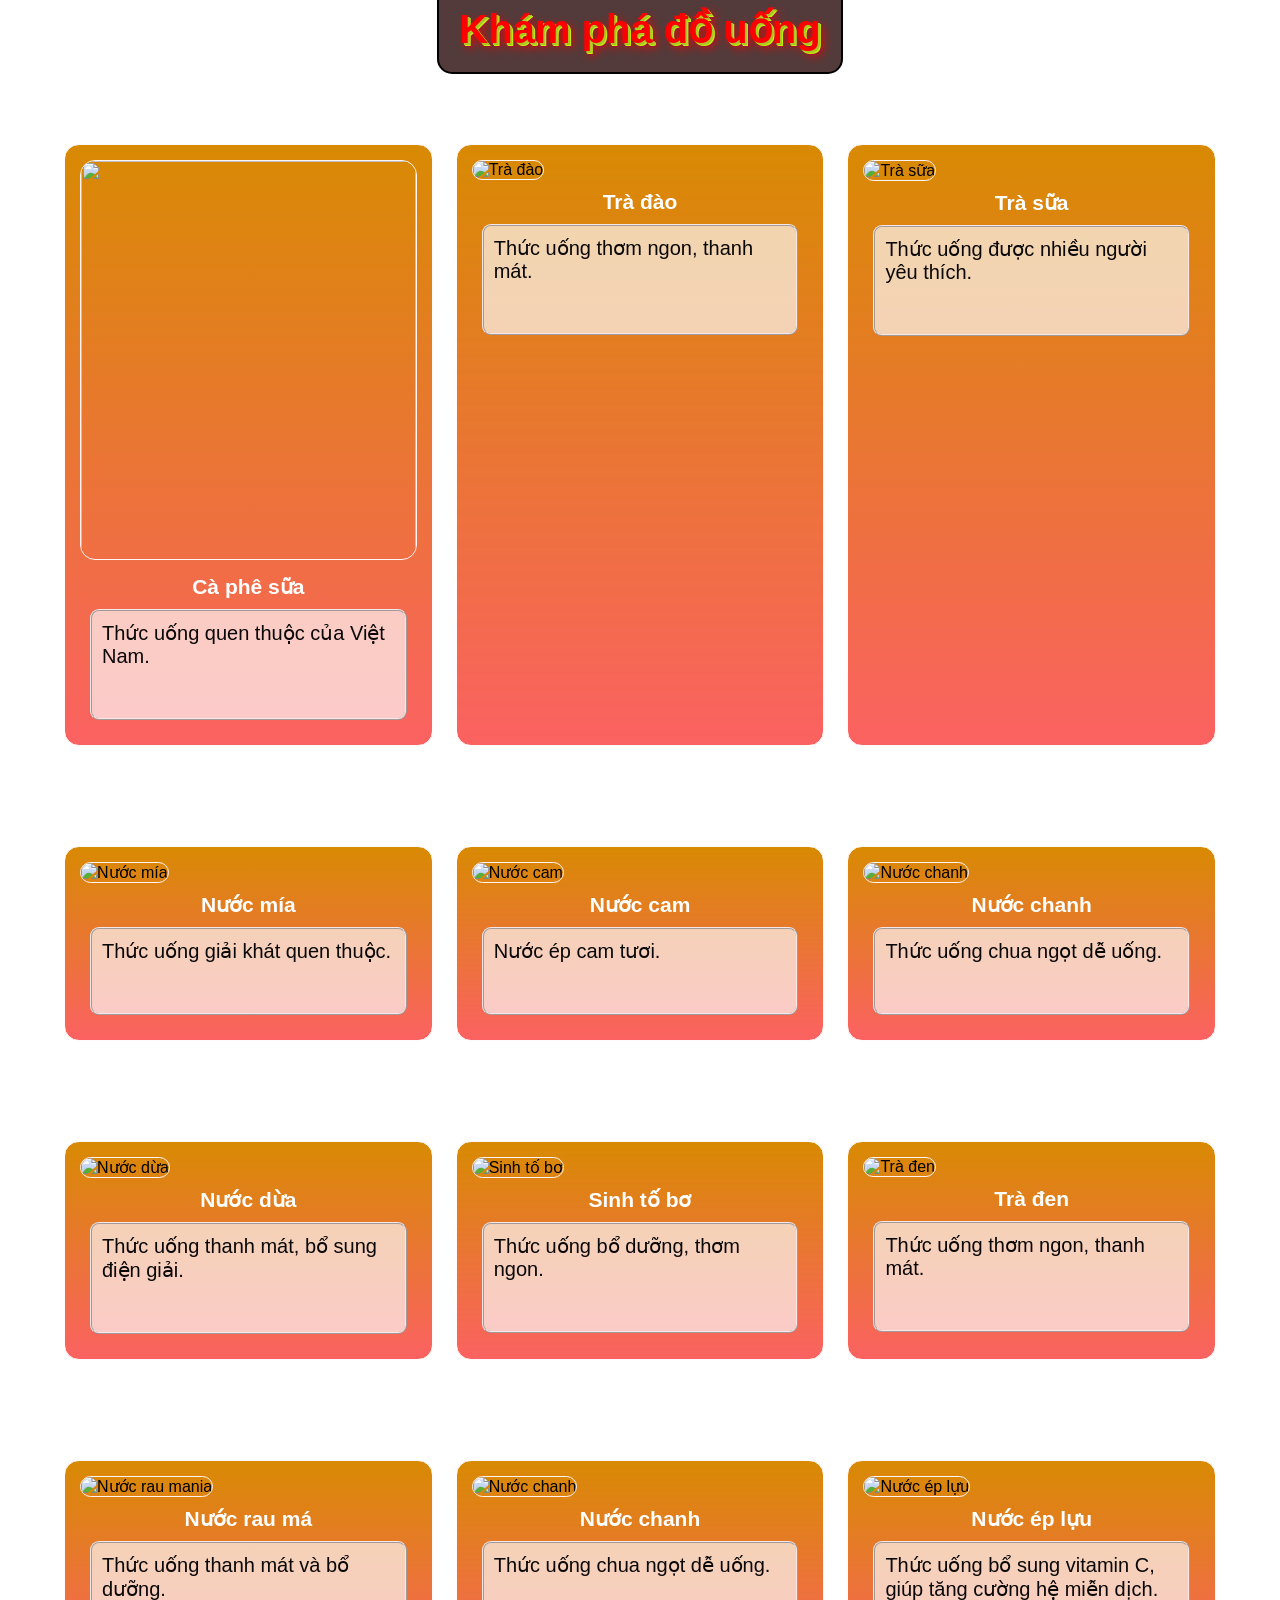
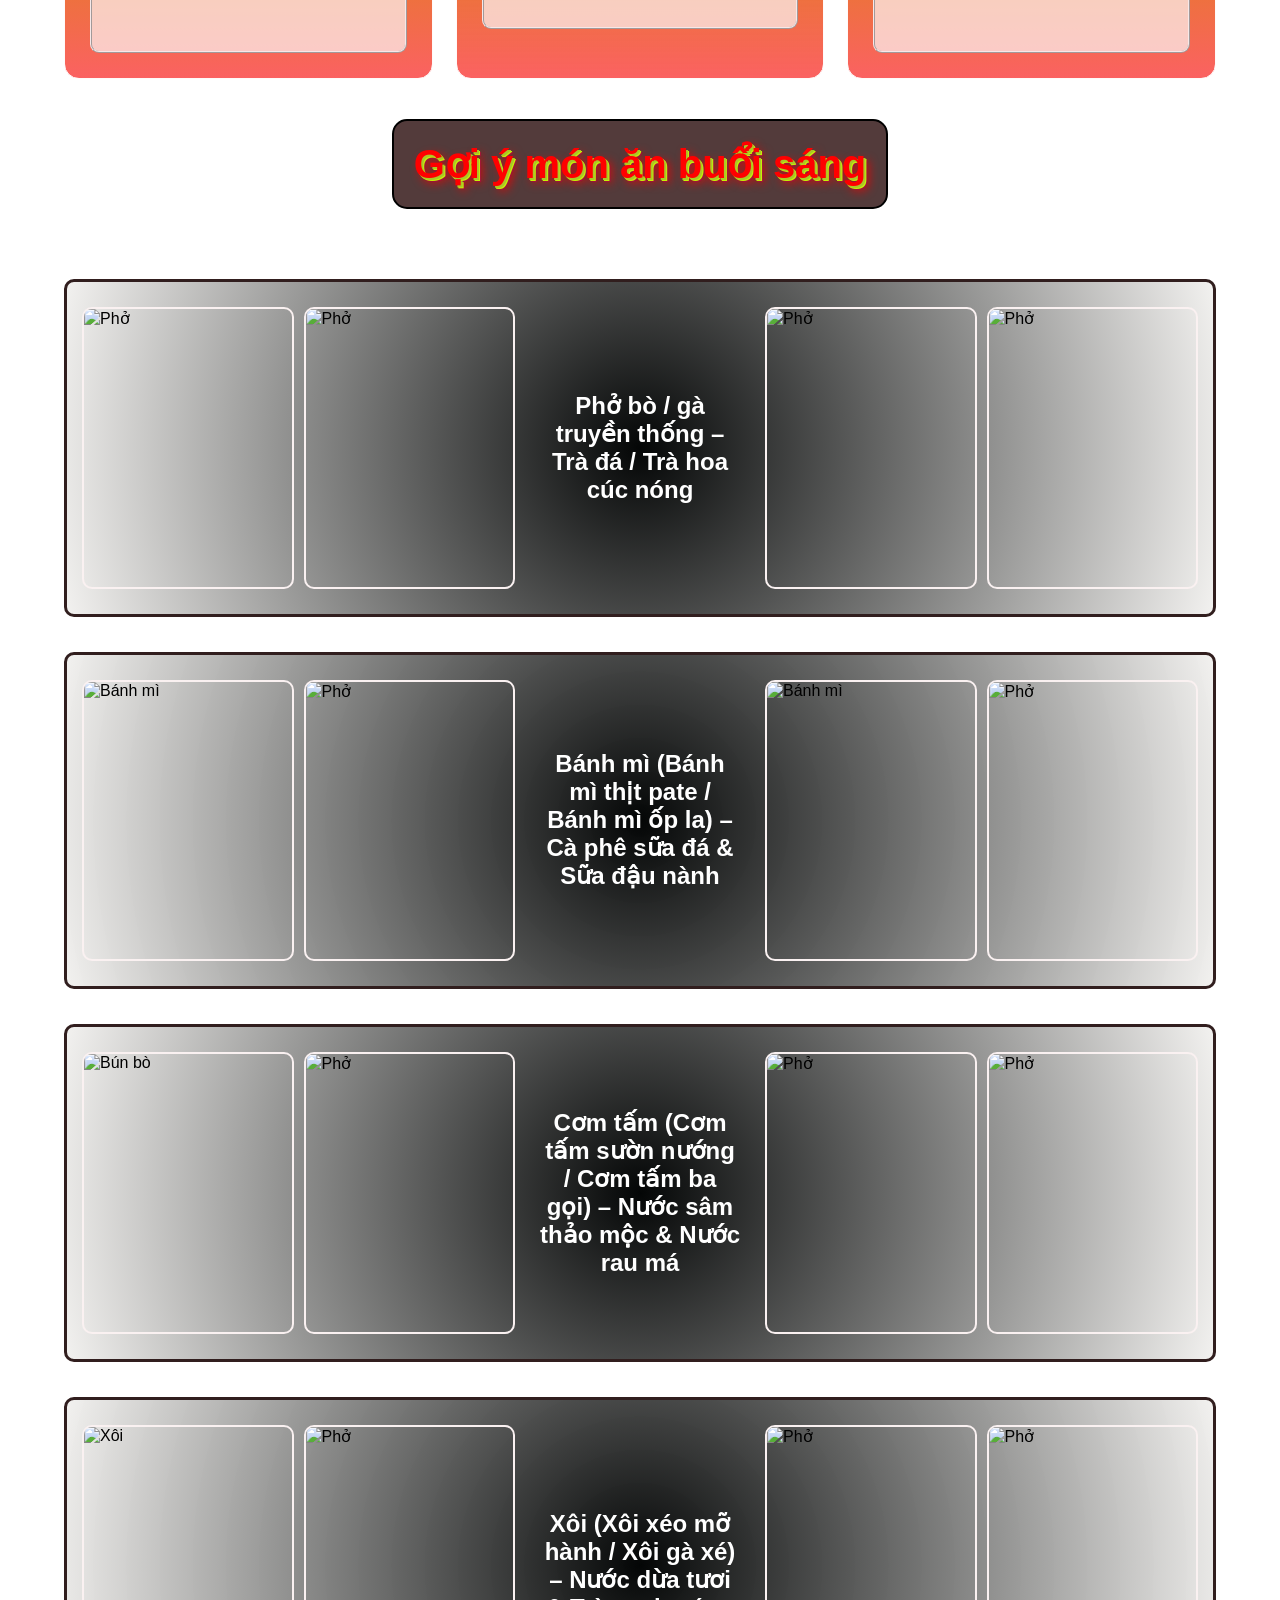
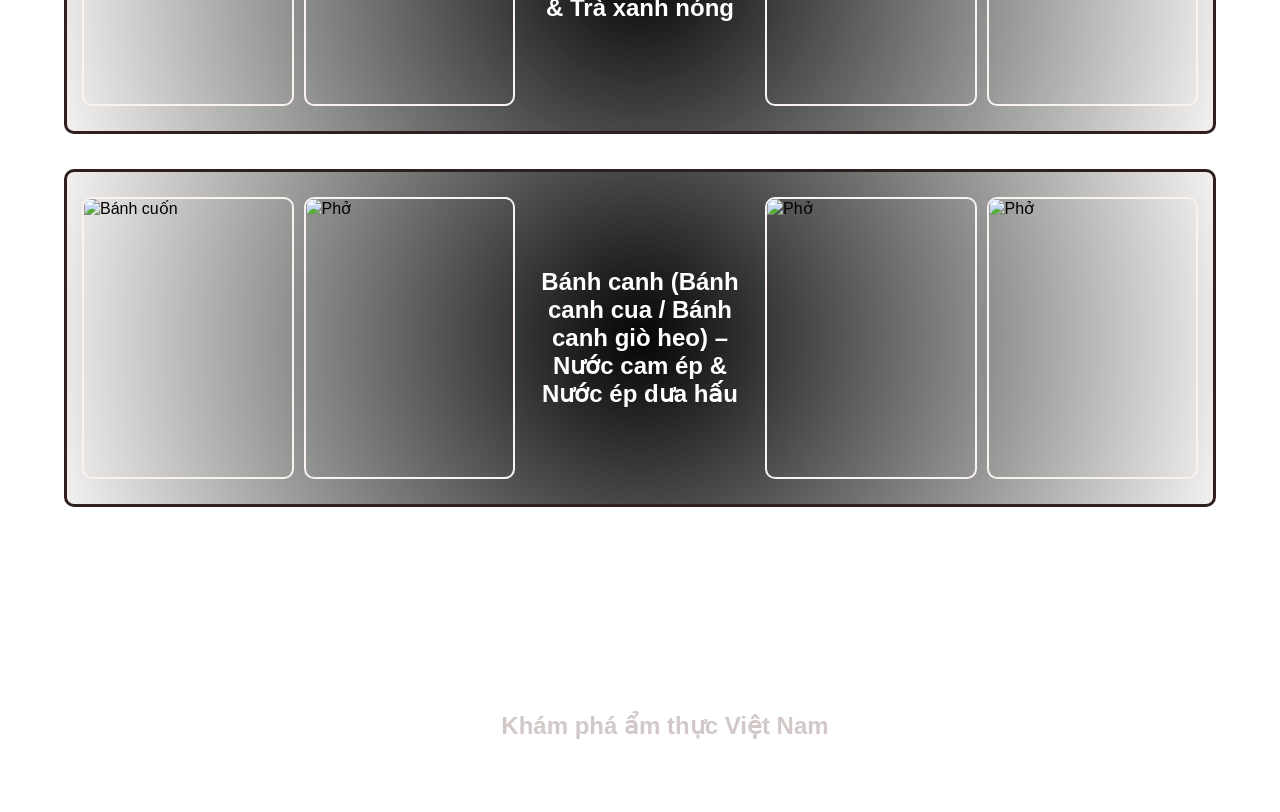
==== commit 1d9d35d0: "Add files via upload" ====
--- a/index.html
+++ b/index.html
@@ -1,6 +1,7 @@
 <!DOCTYPE html>
 <html>
 <head>
+    <meta name="viewport" content="width=device-width, initial-scale=1.0">
     <title>Khám phá ẩm thực</title>
     <link rel="stylesheet" href="head.css">
 </head>
@@ -29,6 +30,11 @@
 
         
         <section id="home">
+
+             <div class="home-banner">
+        <img src="../danhmuc/hinhanh/welcome.png" alt="Khám phá ẩm thực Việt Nam">
+            </div>
+
             <h1>Khám phá món ăn Việt</h1>
 
             <div class="trungbay">
--- a/head.css
+++ b/head.css
@@ -35,7 +35,7 @@
   background-color: rgb(0, 0, 0);
   text-decoration: none;
   border: 9px double rgb(141, 141, 138);
-  padding: 10px 25px;
+  padding: 15px 25px;
   margin: 0;
   font-size: 20px;
   border-radius: 30px 30px 0px 30px;
@@ -59,6 +59,30 @@
 .codetrungtam {
   width: 90%;
   margin: 30px auto;
+}
+
+.home-banner {
+  width: 100%;
+  height: 500px;
+  margin-bottom: 25px;
+  border: 2px solid white;
+  border-radius: 12px;
+  overflow: hidden;
+  width: fit-content;
+  margin-left: auto;
+  margin-right: auto;
+}
+
+.home-banner img {
+  width: 100%;
+  height: 100%;
+  object-fit: contain;
+}
+
+@media (max-width: 600px) {
+  .home-banner {
+    height: 200px;
+  }
 }
 
 section {
@@ -130,20 +154,21 @@
 
 .phobien-the {
   display: flex;
-  background: linear-gradient(to left, #800505, #030d1b);
+  background: linear-gradient(to left, #a90000, #f0ad06);
   padding: 20px 10px 20px 10px;
   margin-bottom: 85px;
   gap: 10px;
-  border: 1px solid #0c0b0b;
+  border: 3px solid #cbc3c3;
   border-radius: 10px;
 }
 .phobien-the h3 {
   font-size: 22px;
   margin-bottom: 10px;
-  border: 4px outset #e60303;
-  background-color: #ea5454;
+  border: 3px outset #140c12;
+  background-color: #f3f0f0;
   width: fit-content;
-  padding: 0px 6px;
+  padding: 3px 10px;
+  border-radius: 5px;
   margin: 0px 0px 0px 50px;
 }
 
@@ -158,7 +183,7 @@
 
 .phobien-the p {
   border: 4px groove #f6e8e8;
-  background: linear-gradient(to left, #7babdb, #c5ec9e);
+  background: linear-gradient(to left, #bdd8ef, #ddffba);
   color: #0b0b0b;
   font-family:
     "Trebuchet MS", "Lucida Sans Unicode", "Lucida Grande", "Lucida Sans",
@@ -213,15 +238,23 @@
   color: white;
   border-radius: 10px;
   border: 1px groove white;
+  display: flex;
+  flex-direction: column;
+  width: 100%;
+  min-width: 0;
+  box-sizing: border-box;
 }
 
 .restaurant-images {
   display: flex;
   gap: 10px;
+  width: 100%;
 }
 
 .restaurant-images img {
-  width: 120%;
+  flex: 1;
+  width: 100%;
+  min-width: 0;
   height: 250px;
   object-fit: cover;
   border: 1px solid rgb(220, 209, 216);
@@ -233,24 +266,51 @@
 }
 .restaurant a {
   color: white;
-  margin-left: 1160px;
-  padding: 4px;
-  border: 1px groove black;
+  margin-left: auto;
+  margin-top: 5px;
+  margin-right: 30px;
+  padding: 5px;
+  border: 1px groove rgb(229, 223, 223);
   background-color: #030d1b;
   text-decoration: none;
 }
 .restaurant a:hover {
   background-color: rgb(159, 159, 206);
   color: rgb(255, 240, 240);
+  border: 1px inset black;
 }
 .restaurant a:active {
   color: rgb(226, 223, 223);
   background-color: black;
+  border: 1px ridge rgb(201, 182, 182);
 }
 
 .restaurant p {
   margin-top: 10px;
   font-size: 18px;
+}
+
+@media (max-width: 600px) {
+  .restaurant {
+    padding: 10px;
+  }
+
+  .restaurant-images {
+    flex-direction: column;
+  }
+
+  .restaurant-images img {
+    width: 100%;
+    height: 200px;
+  }
+
+  .restaurant h3 {
+    margin-left: 0;
+  }
+
+  .restaurant a {
+    margin-right: 0;
+  }
 }
 .codetrungtam2 h1 {
   color: red;
@@ -636,13 +696,10 @@
 }
 
 .logo {
-  font-family:
-    "Trebuchet MS", "Lucida Sans Unicode", "Lucida Grande", "Lucida Sans",
-    Arial, sans-serif;
   background-color: #f5f5f5;
   border-radius: 20px;
   padding: 5px 10px;
-  background: linear-gradient(to right, #211d1d7b, #00000050);
+  background: linear-gradient(to right, #211d1dcf, #00000068);
   margin: 0px 50px 0px 0px;
 }
 .tu1 {
@@ -667,7 +724,7 @@
     Arial, sans-serif;
 }
 .tu4 {
-  color: rgb(0, 12, 246);
+  color: rgb(55, 182, 255);
   font-size: 60px;
   font-family:
     "Trebuchet MS", "Lucida Sans Unicode", "Lucida Grande", "Lucida Sans",
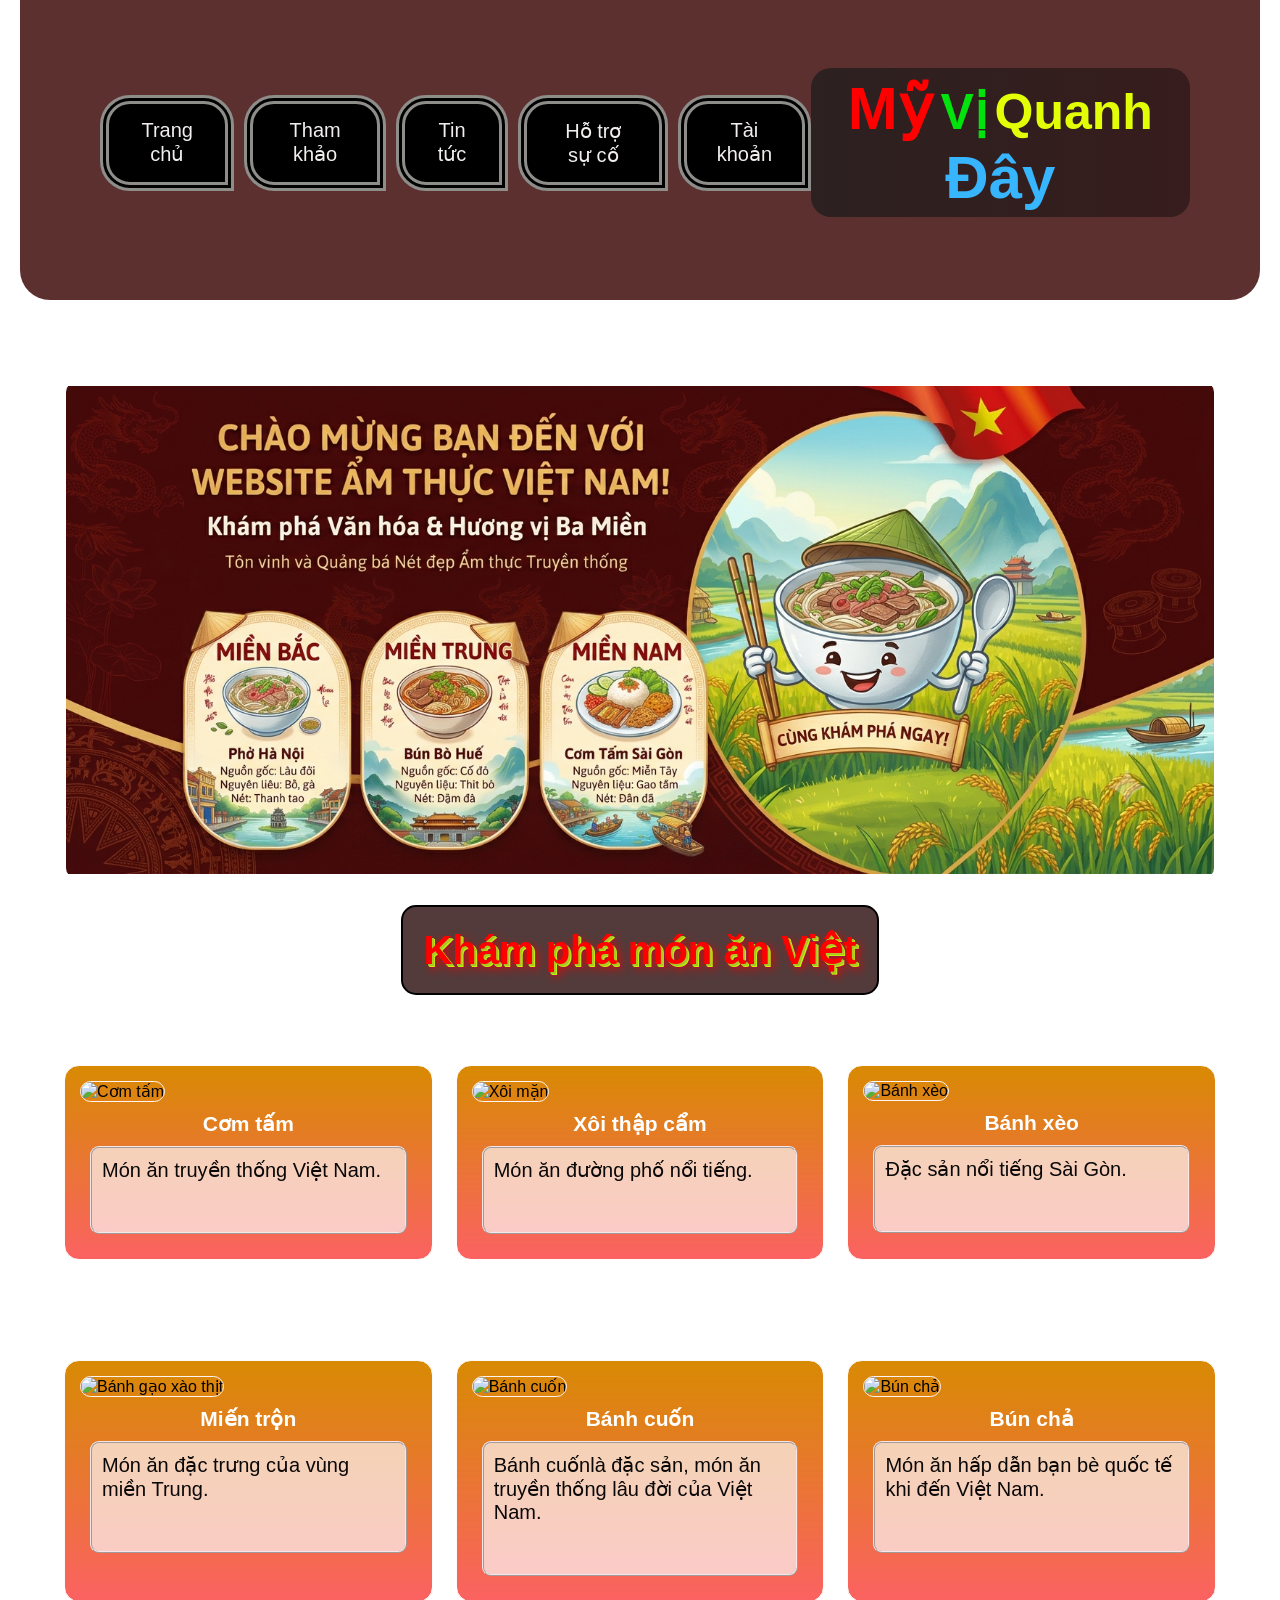
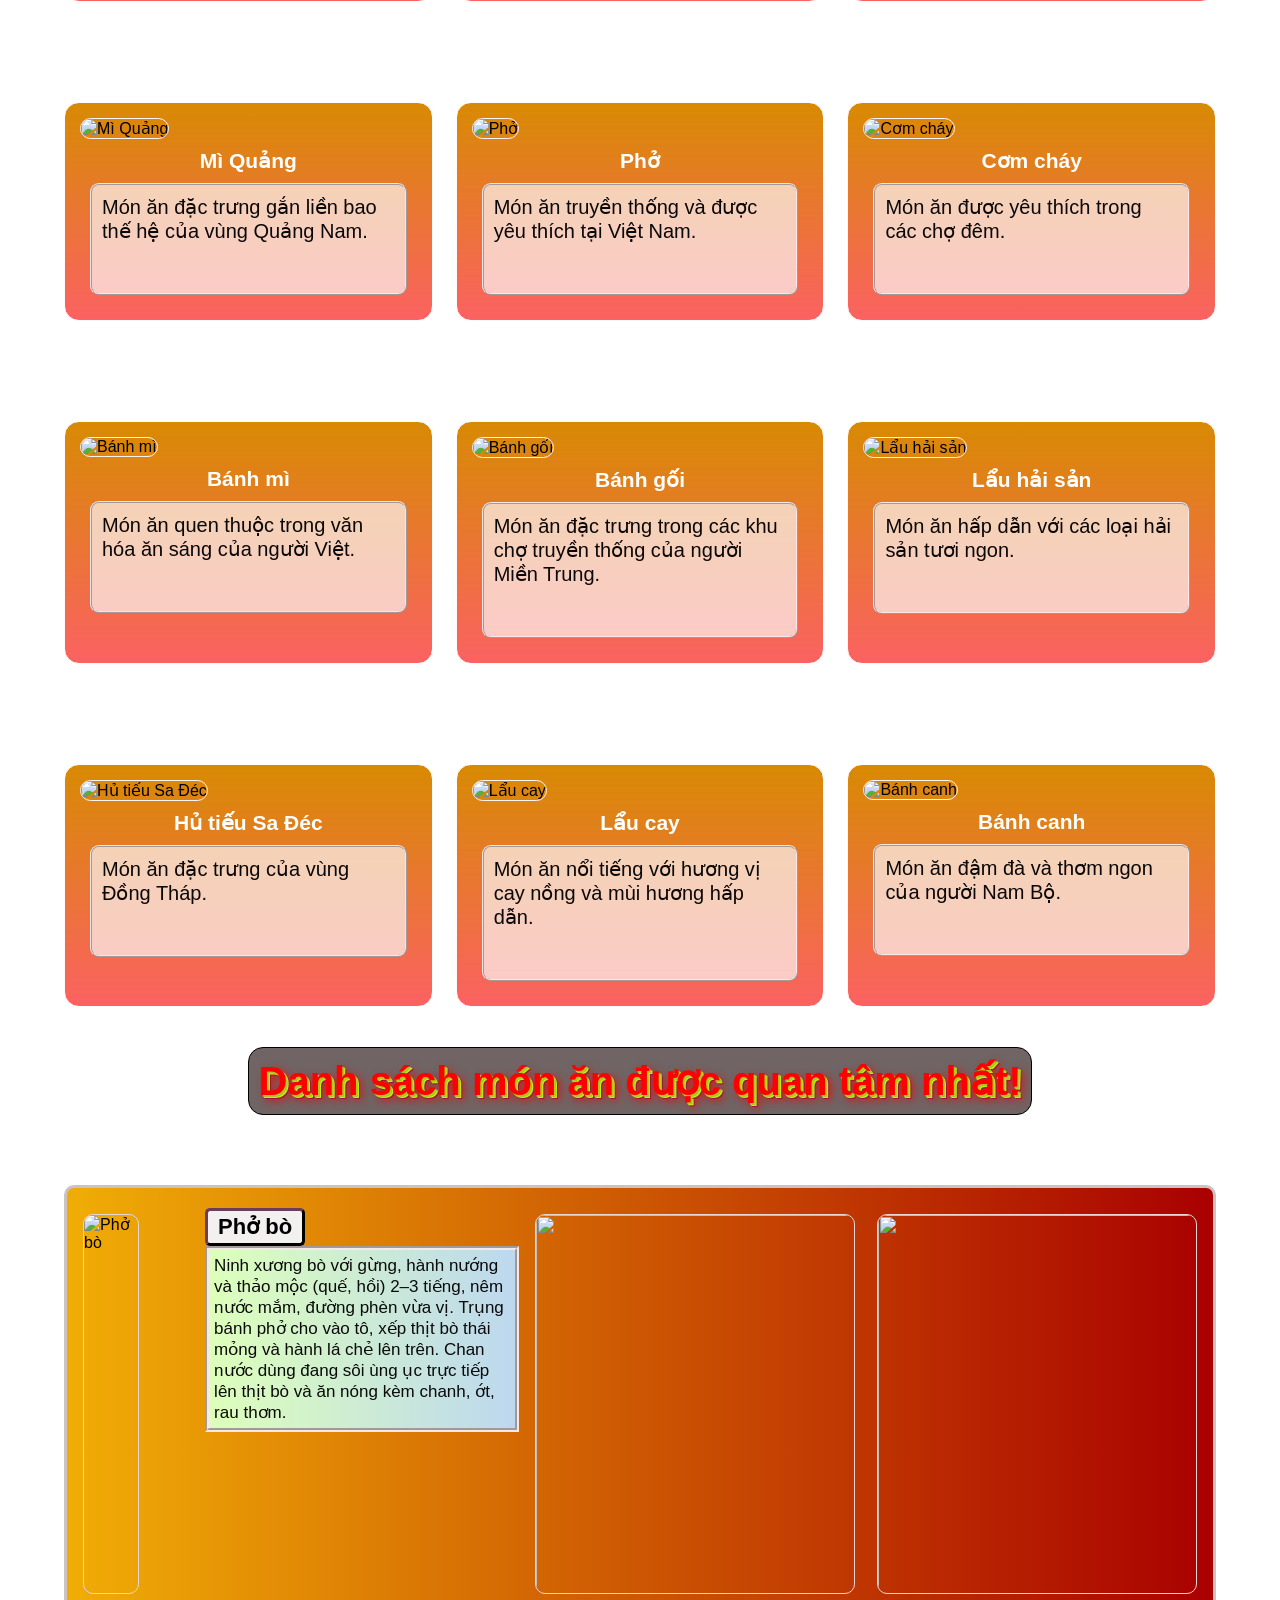
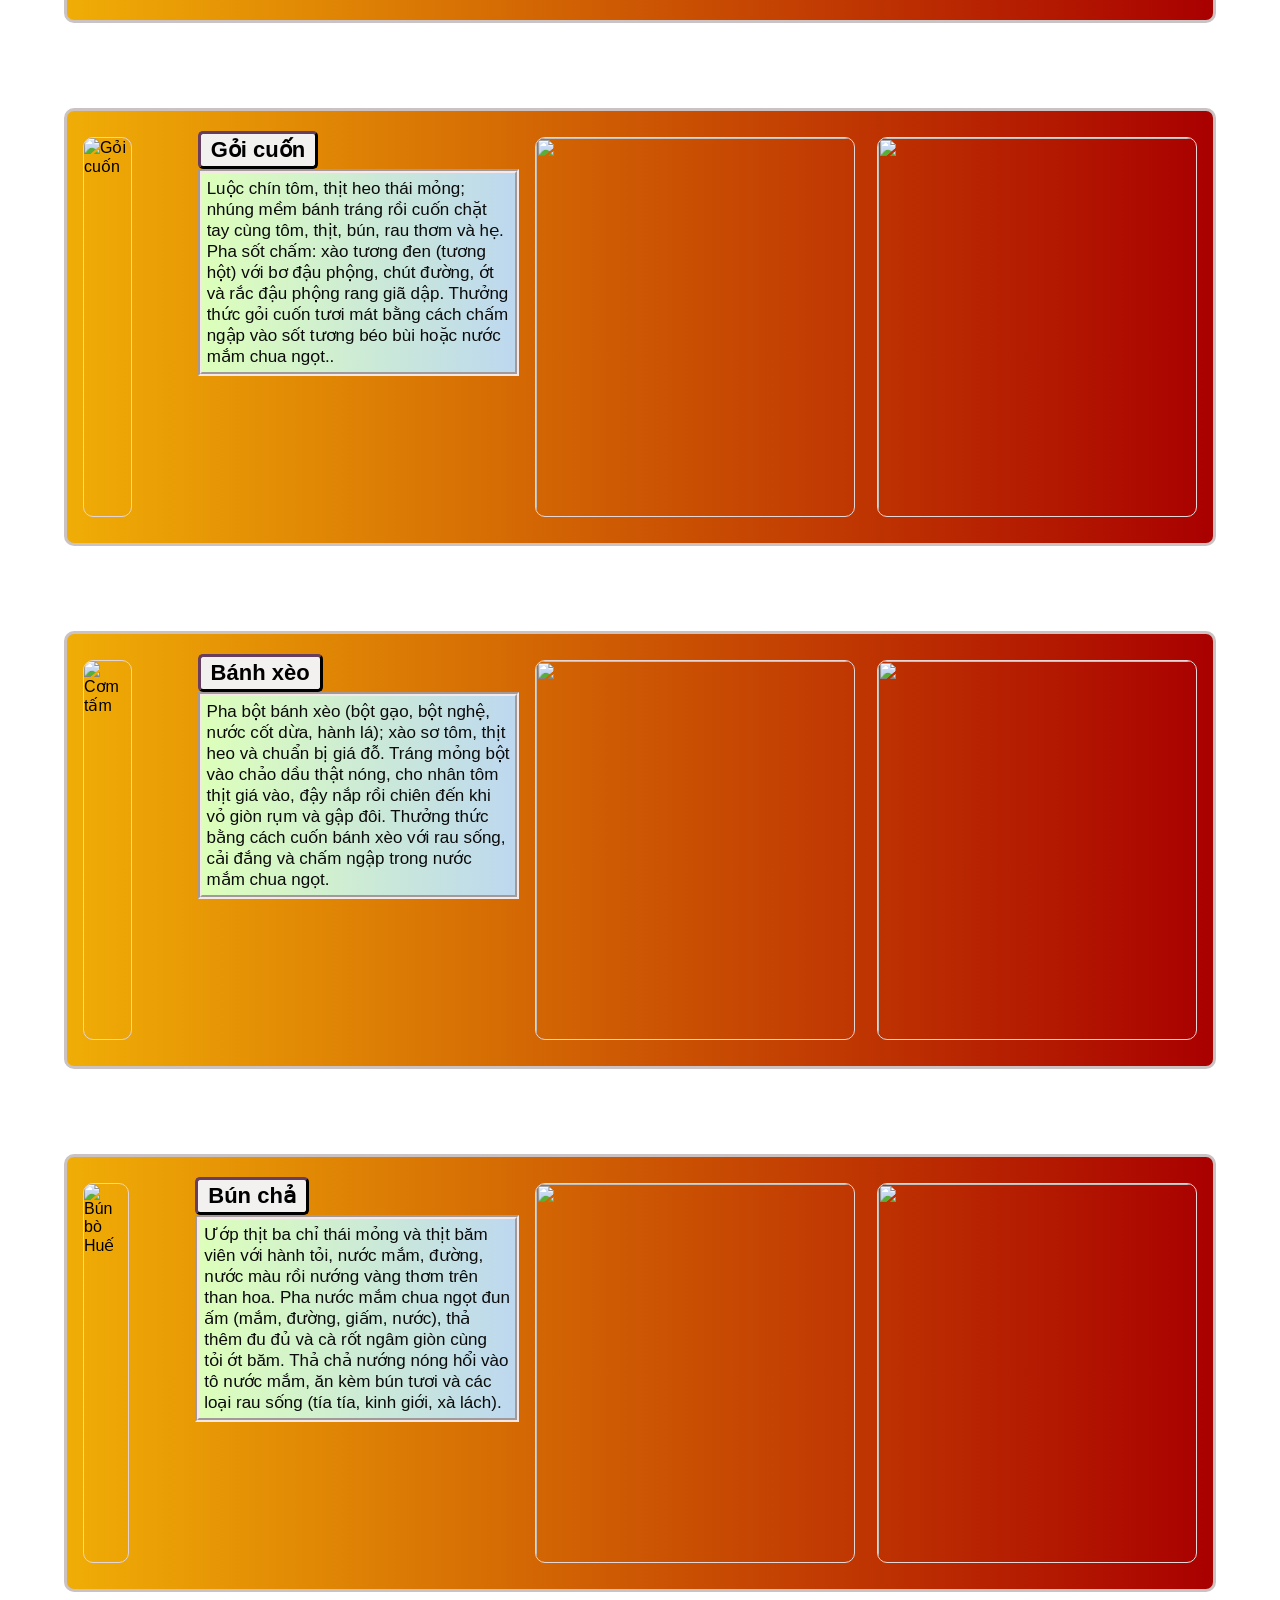
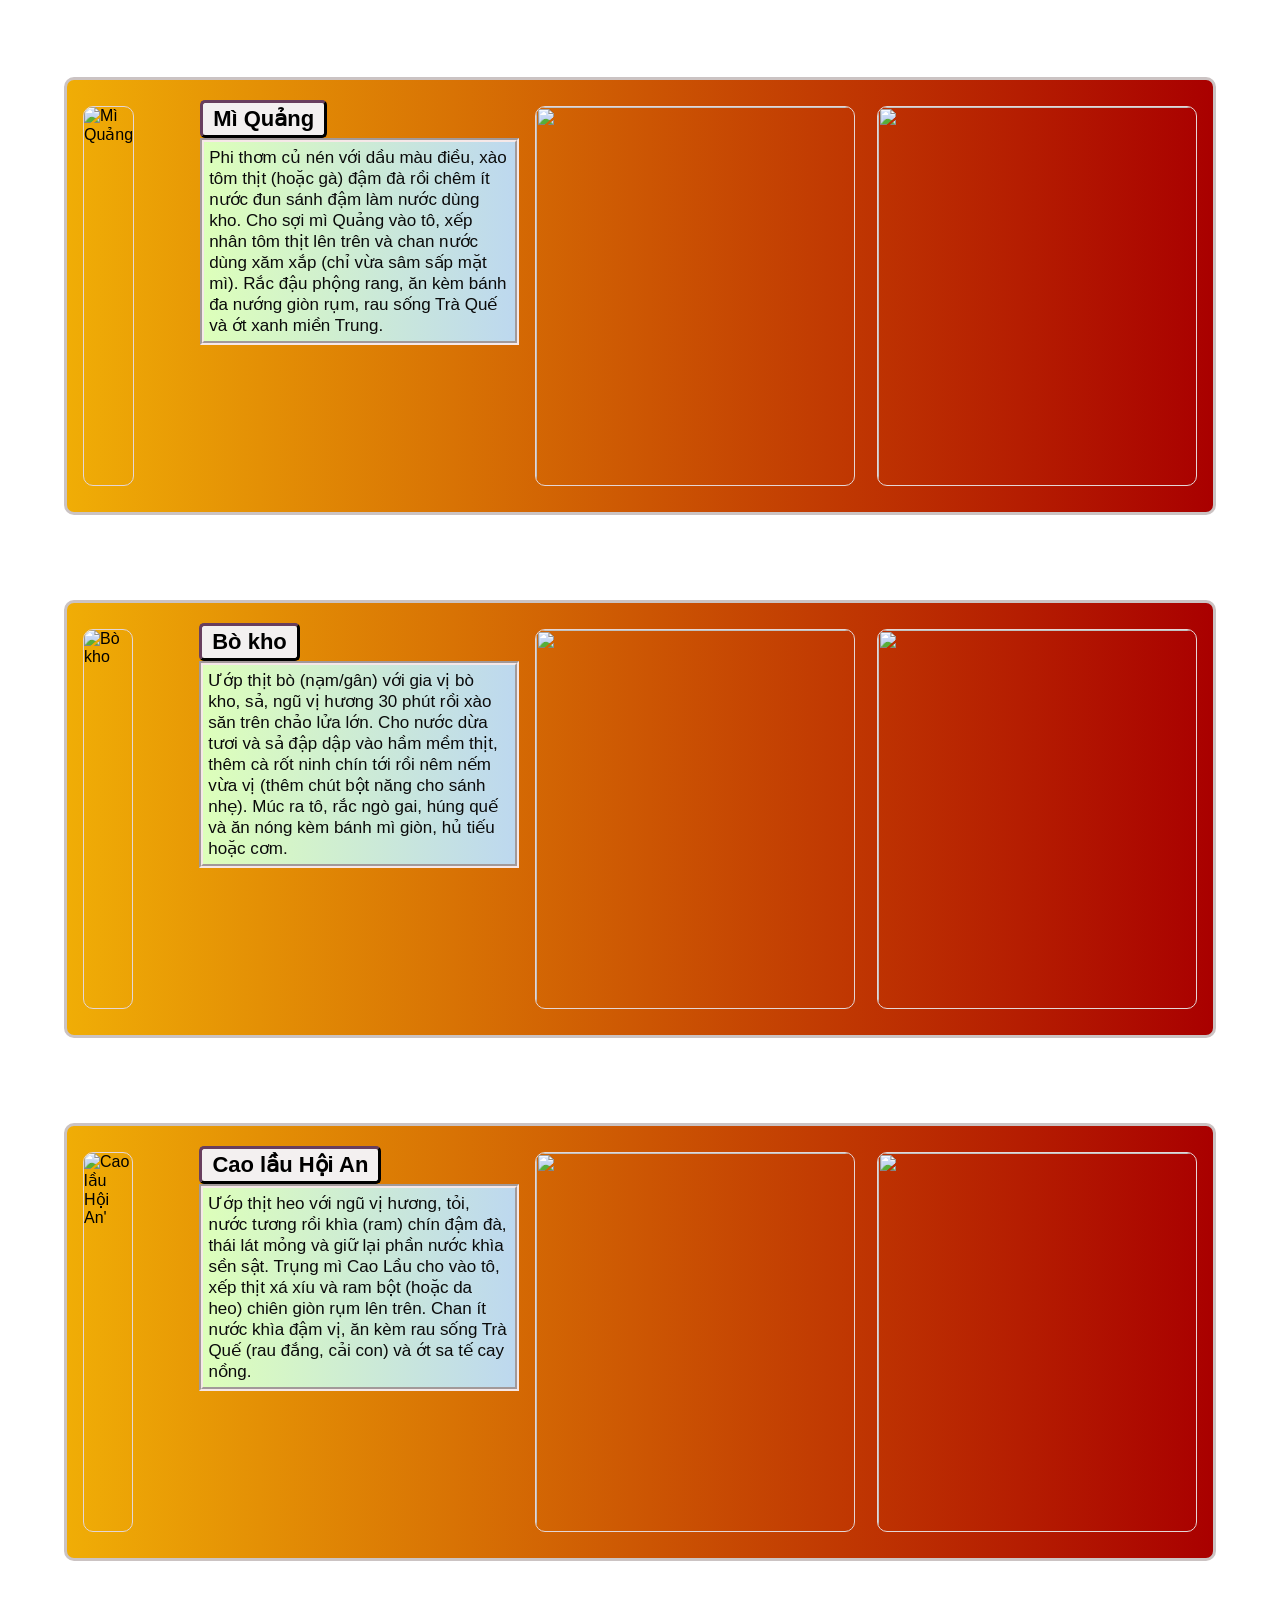
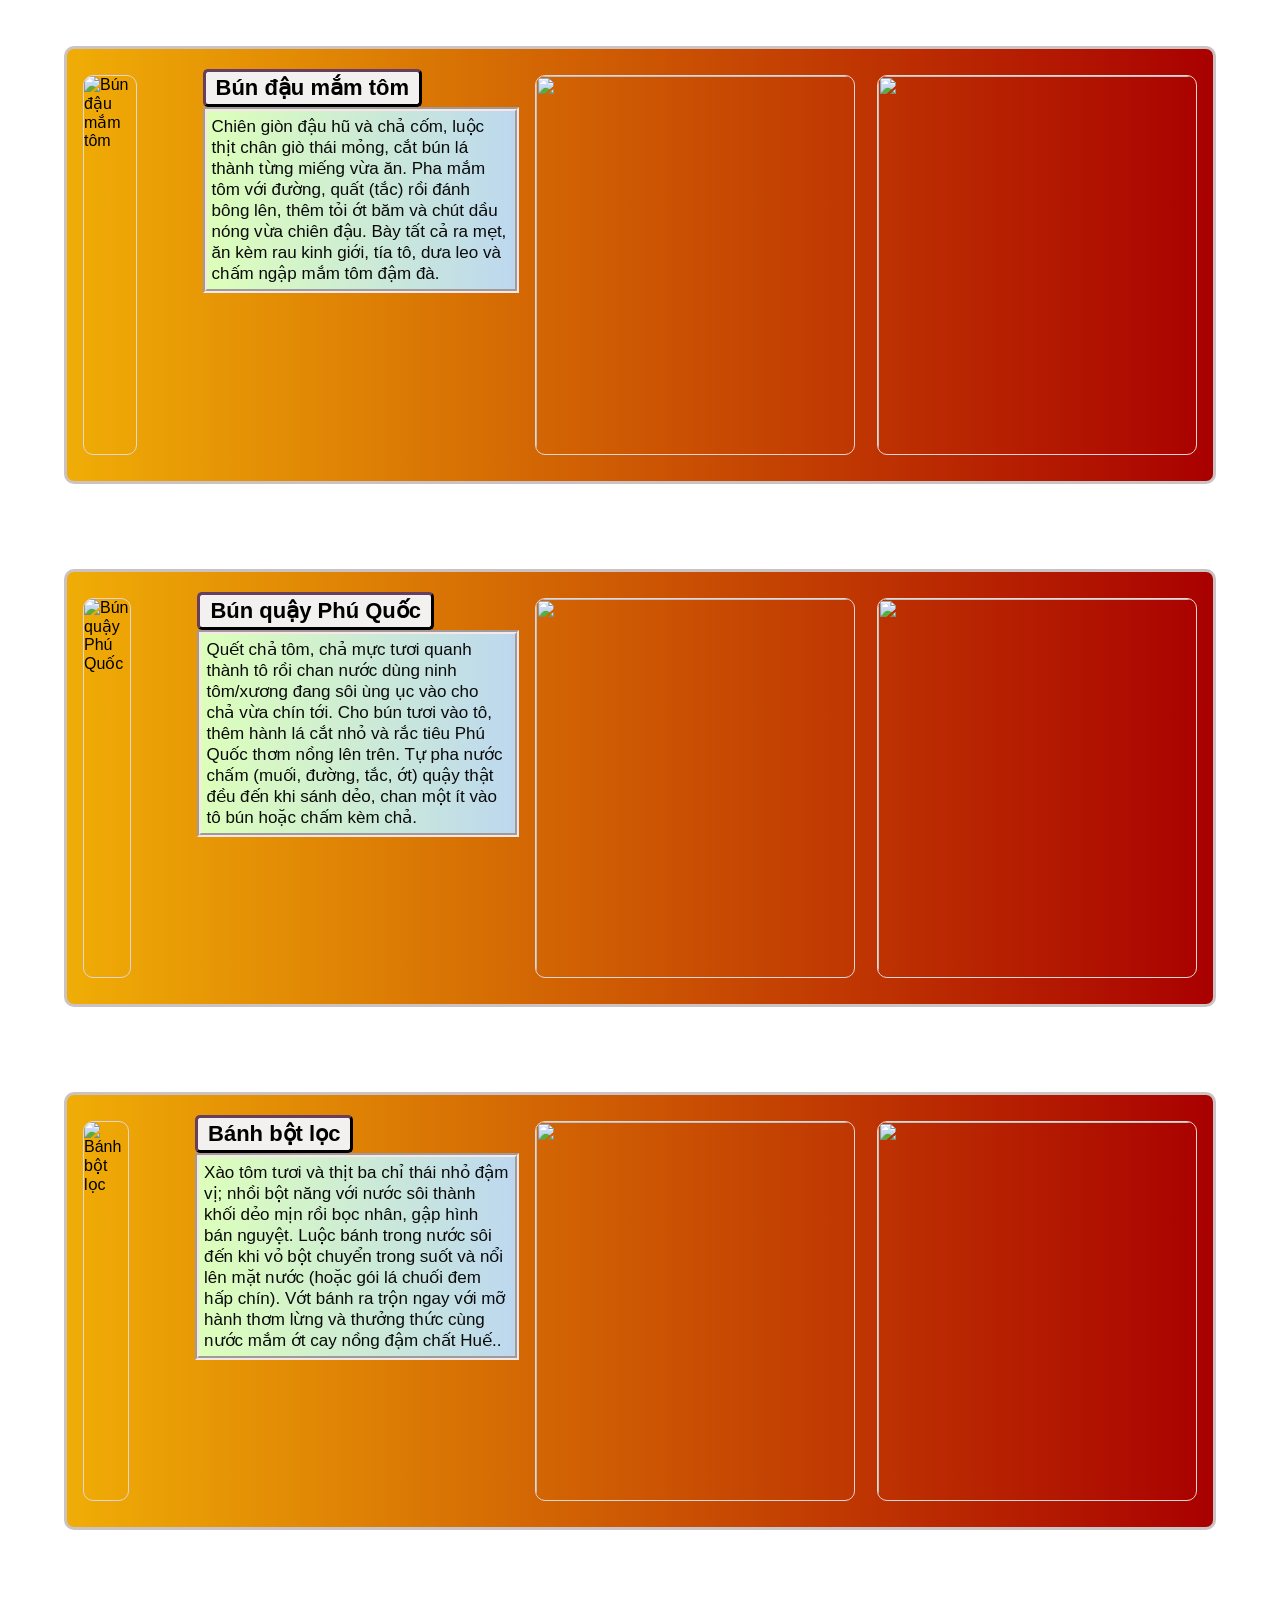
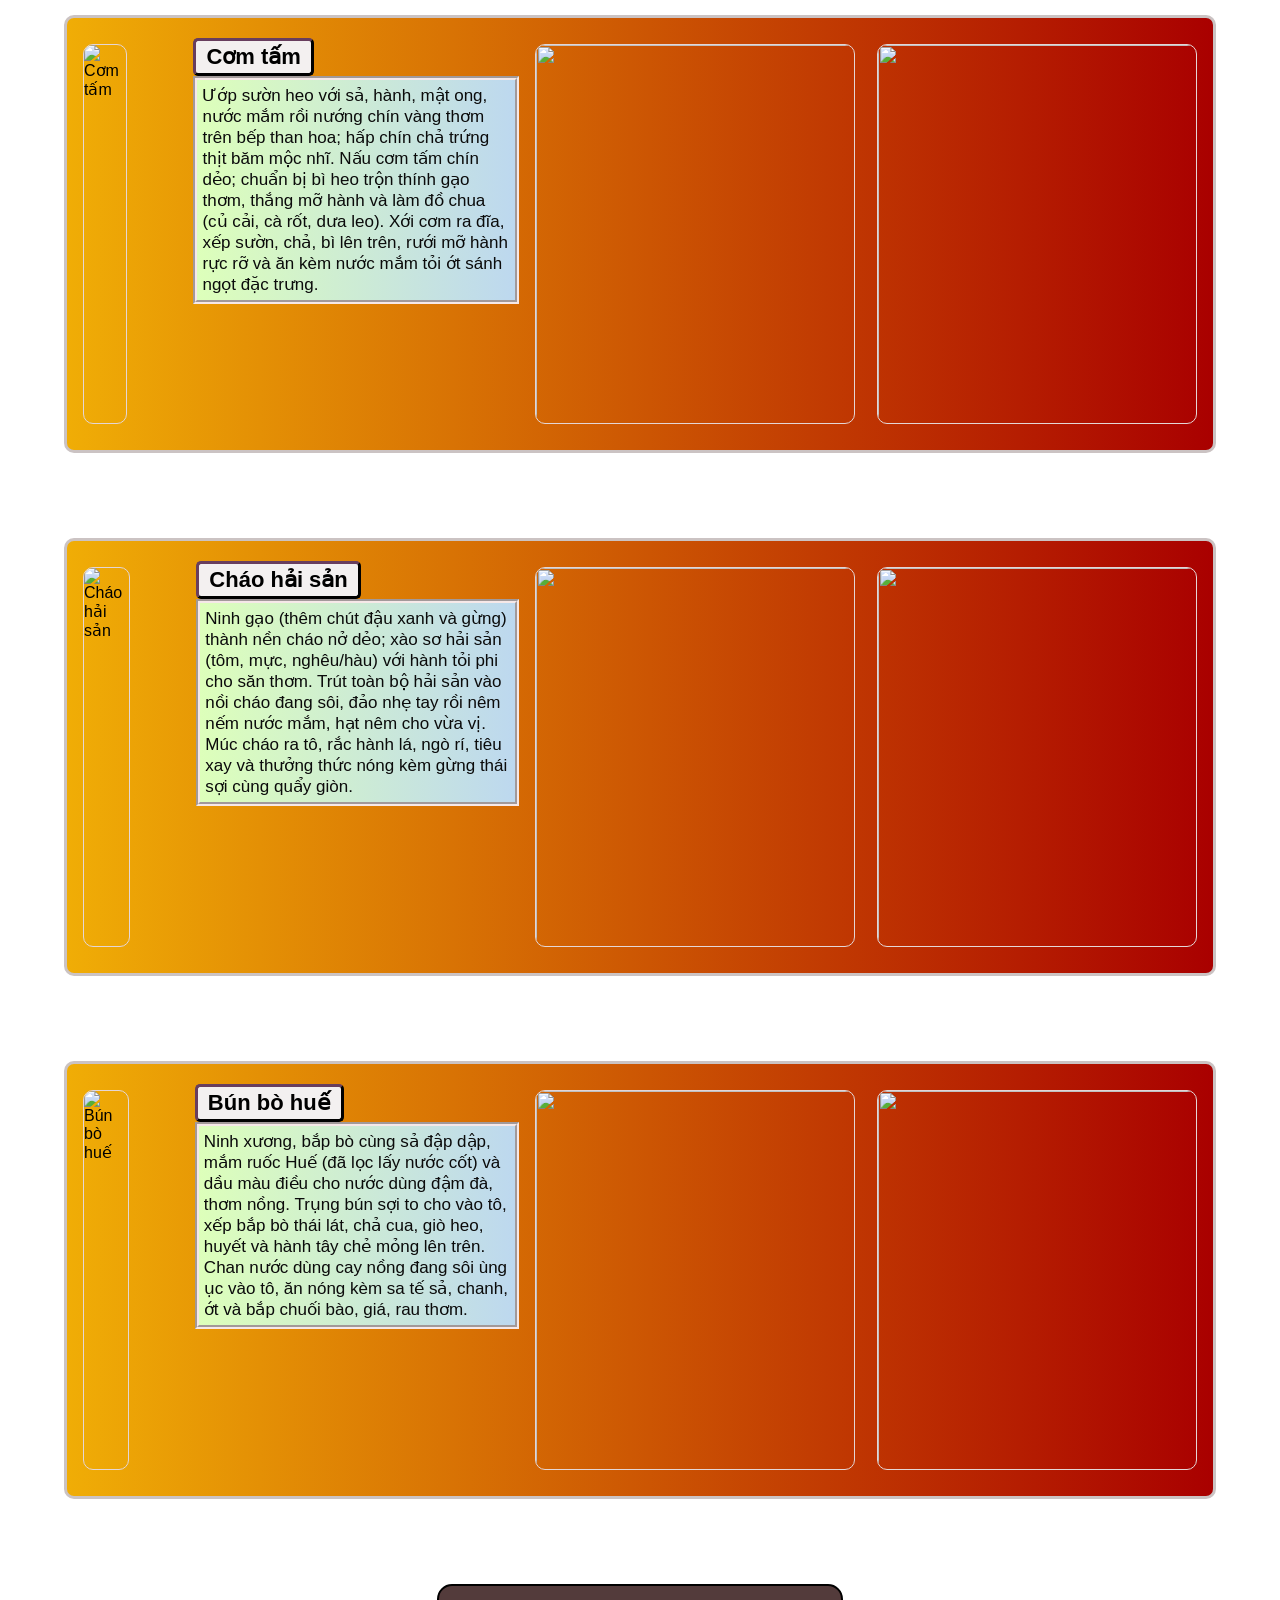
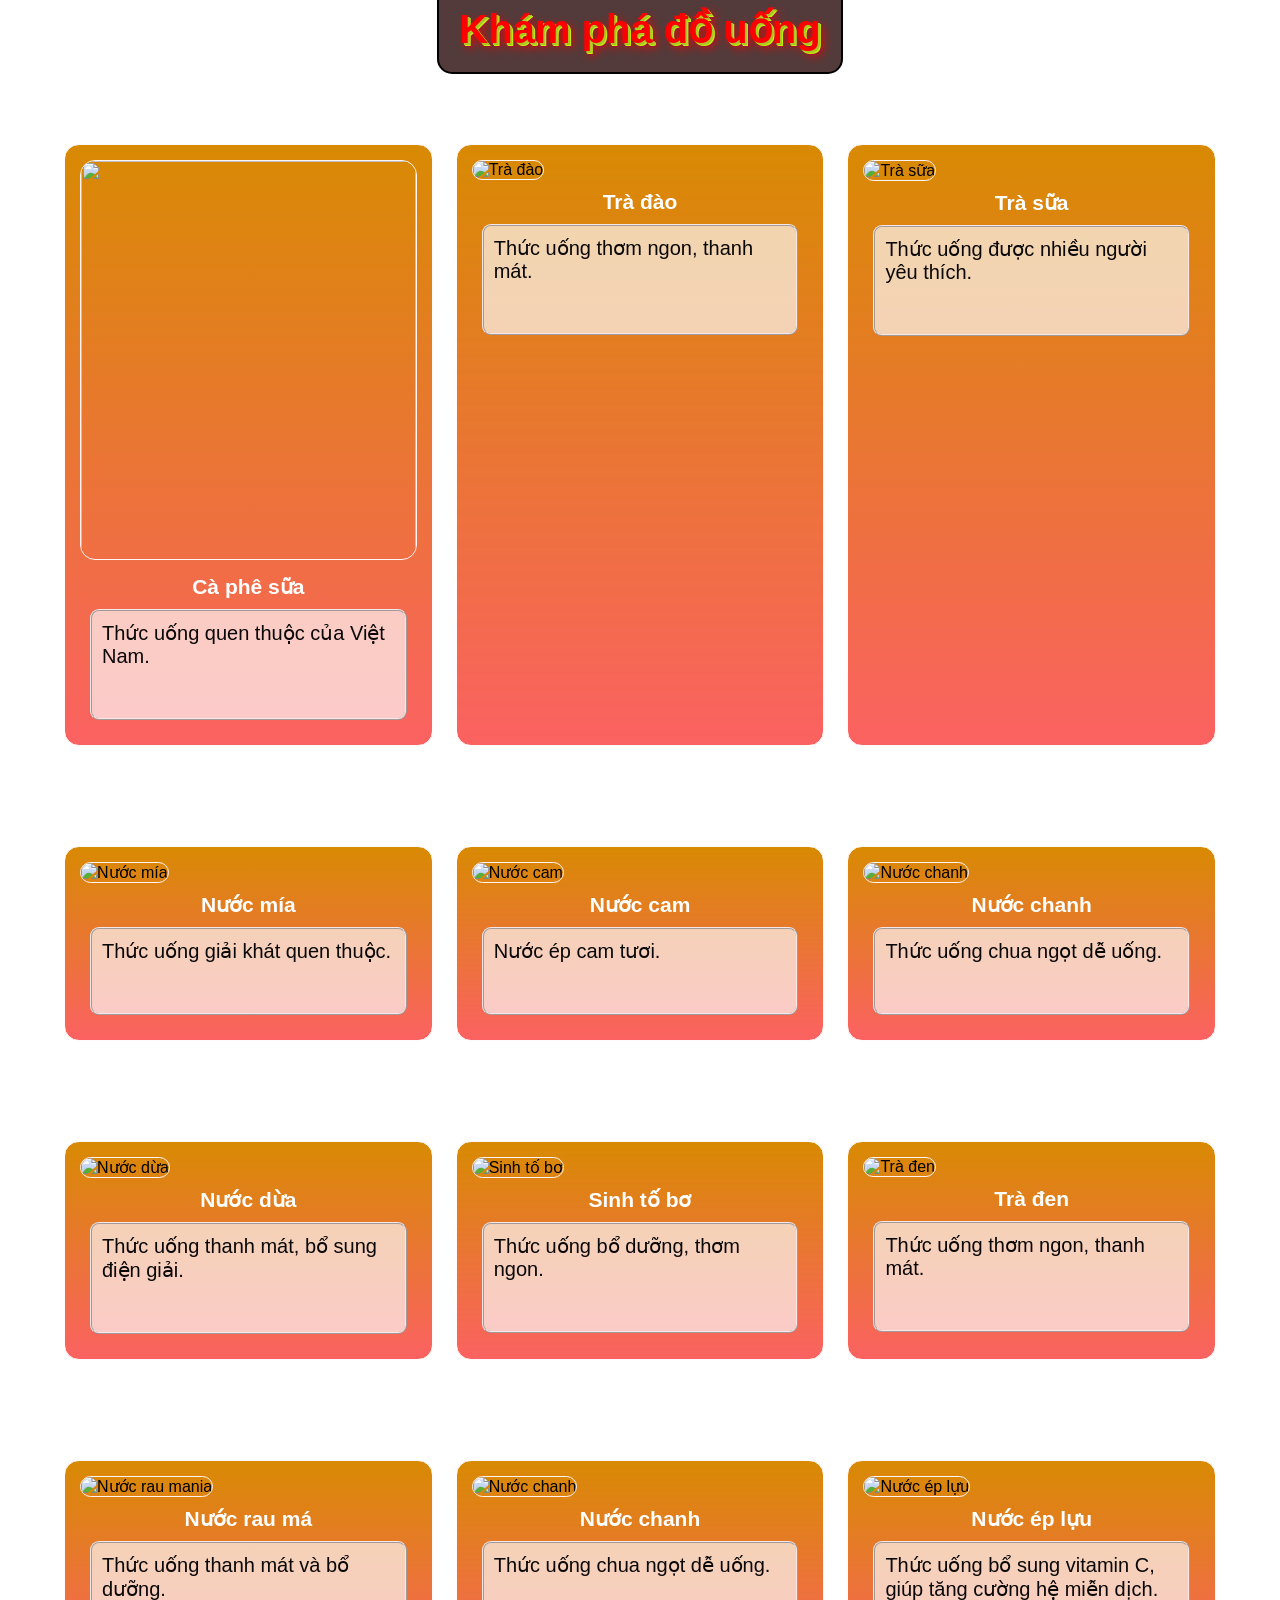
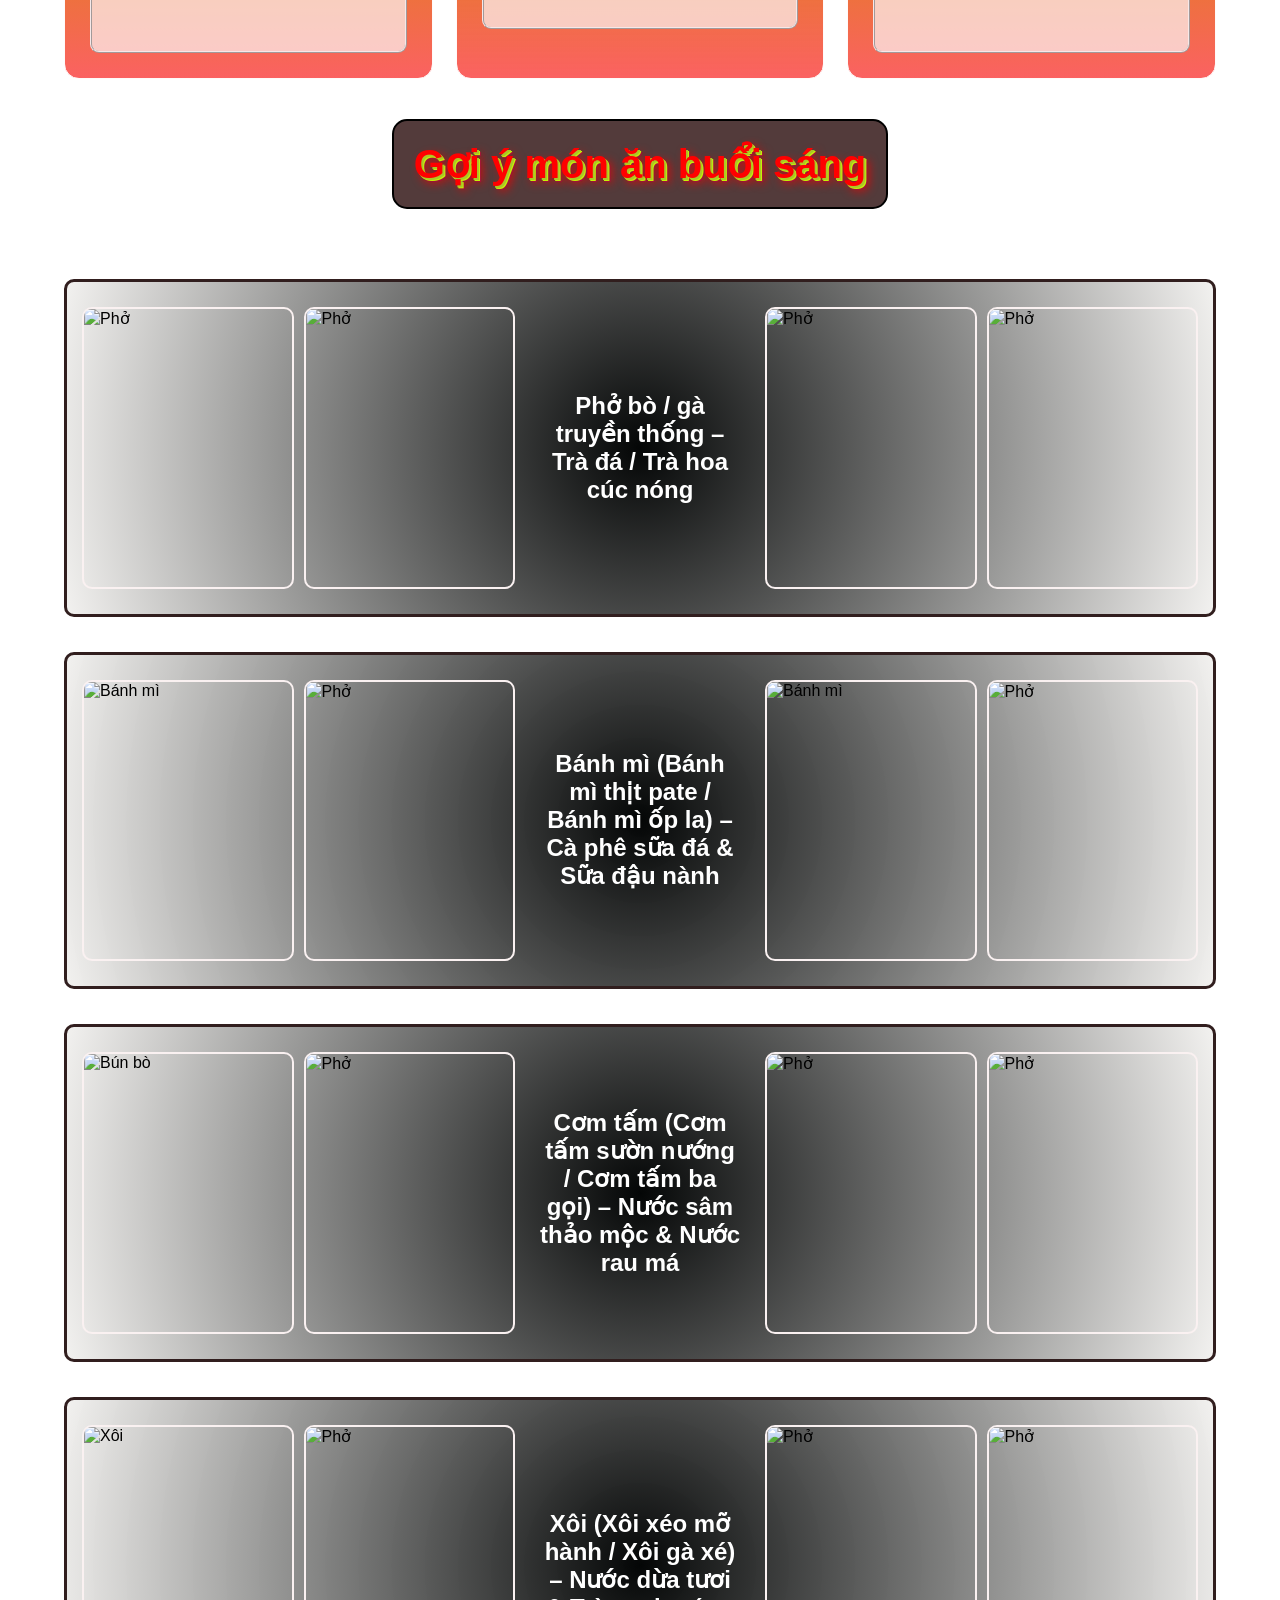
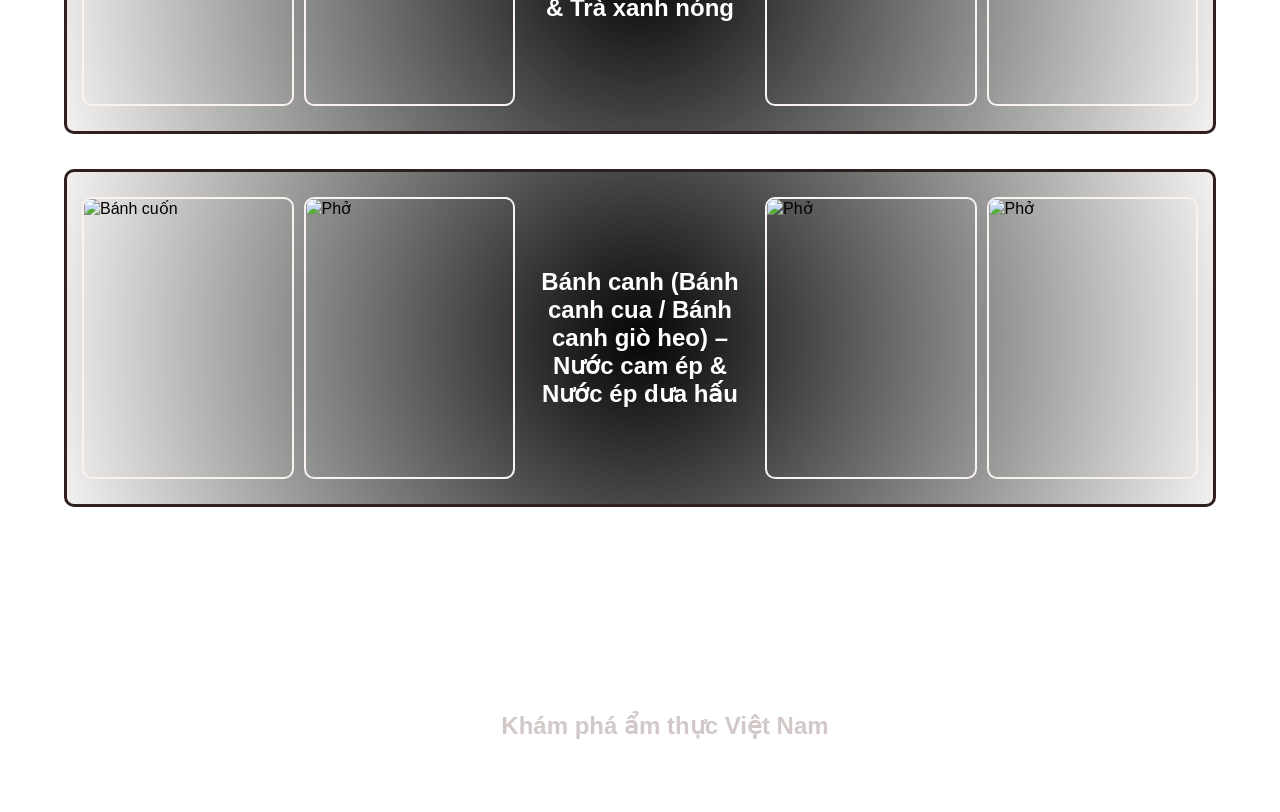
==== commit ea413b3b: "Add files via upload" ====
--- a/index.html
+++ b/index.html
@@ -32,7 +32,7 @@
         <section id="home">
 
              <div class="home-banner">
-        <img src="../danhmuc/hinhanh/welcome.png" alt="Khám phá ẩm thực Việt Nam">
+        <img src="welcome.png" alt="Khám phá ẩm thực Việt Nam">
             </div>
 
             <h1>Khám phá món ăn Việt</h1>
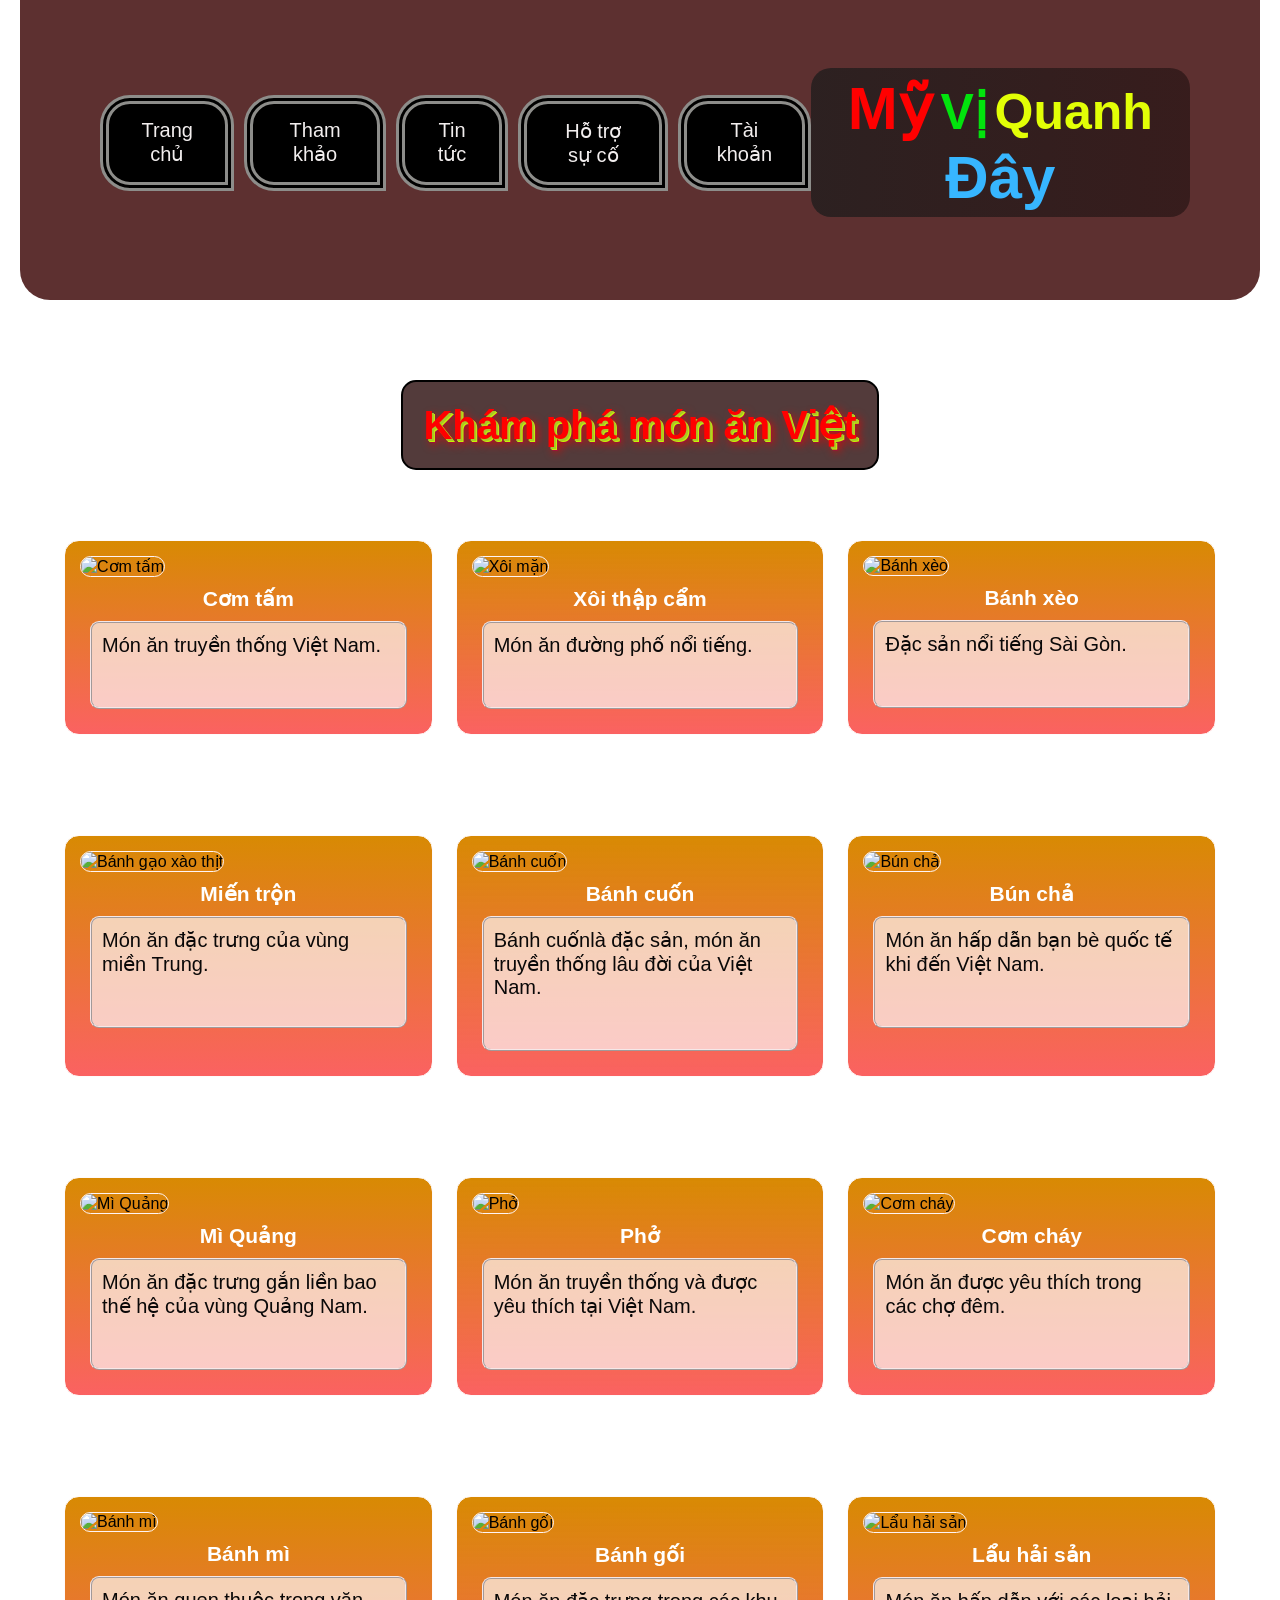
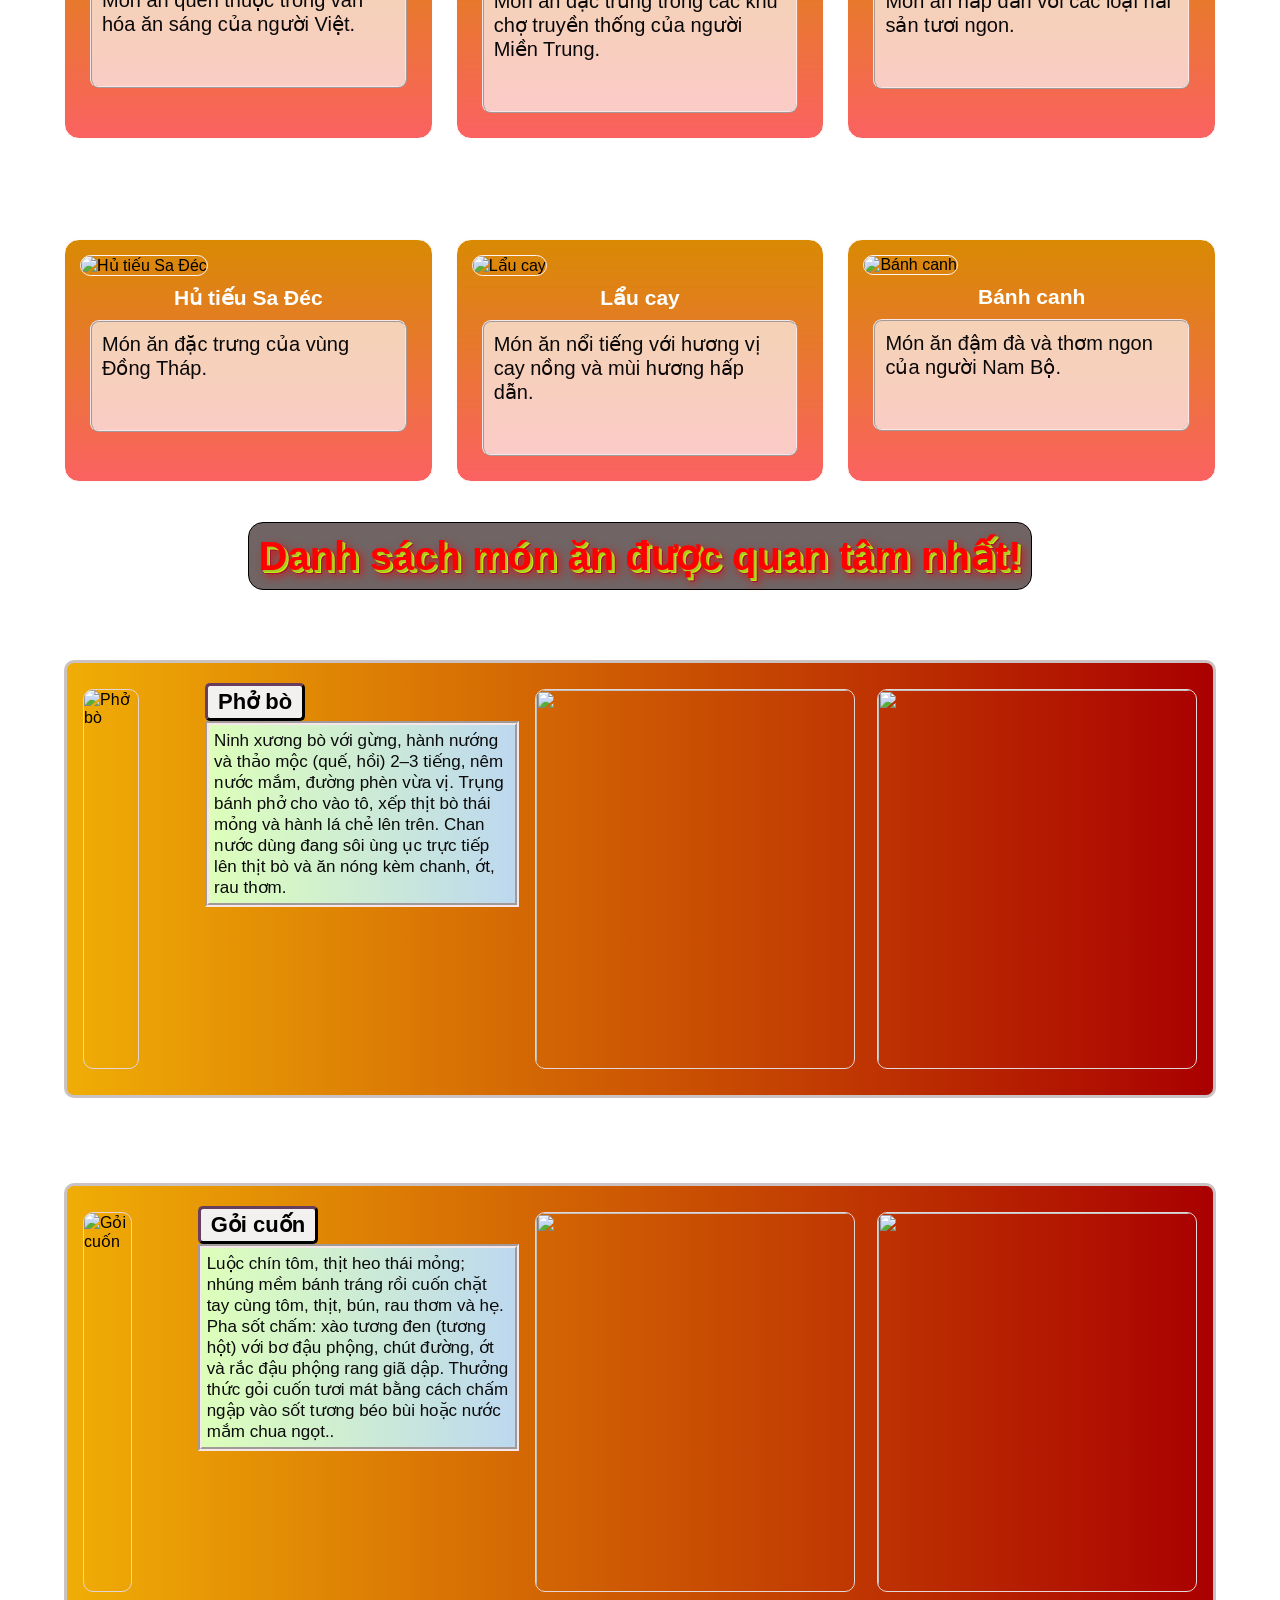
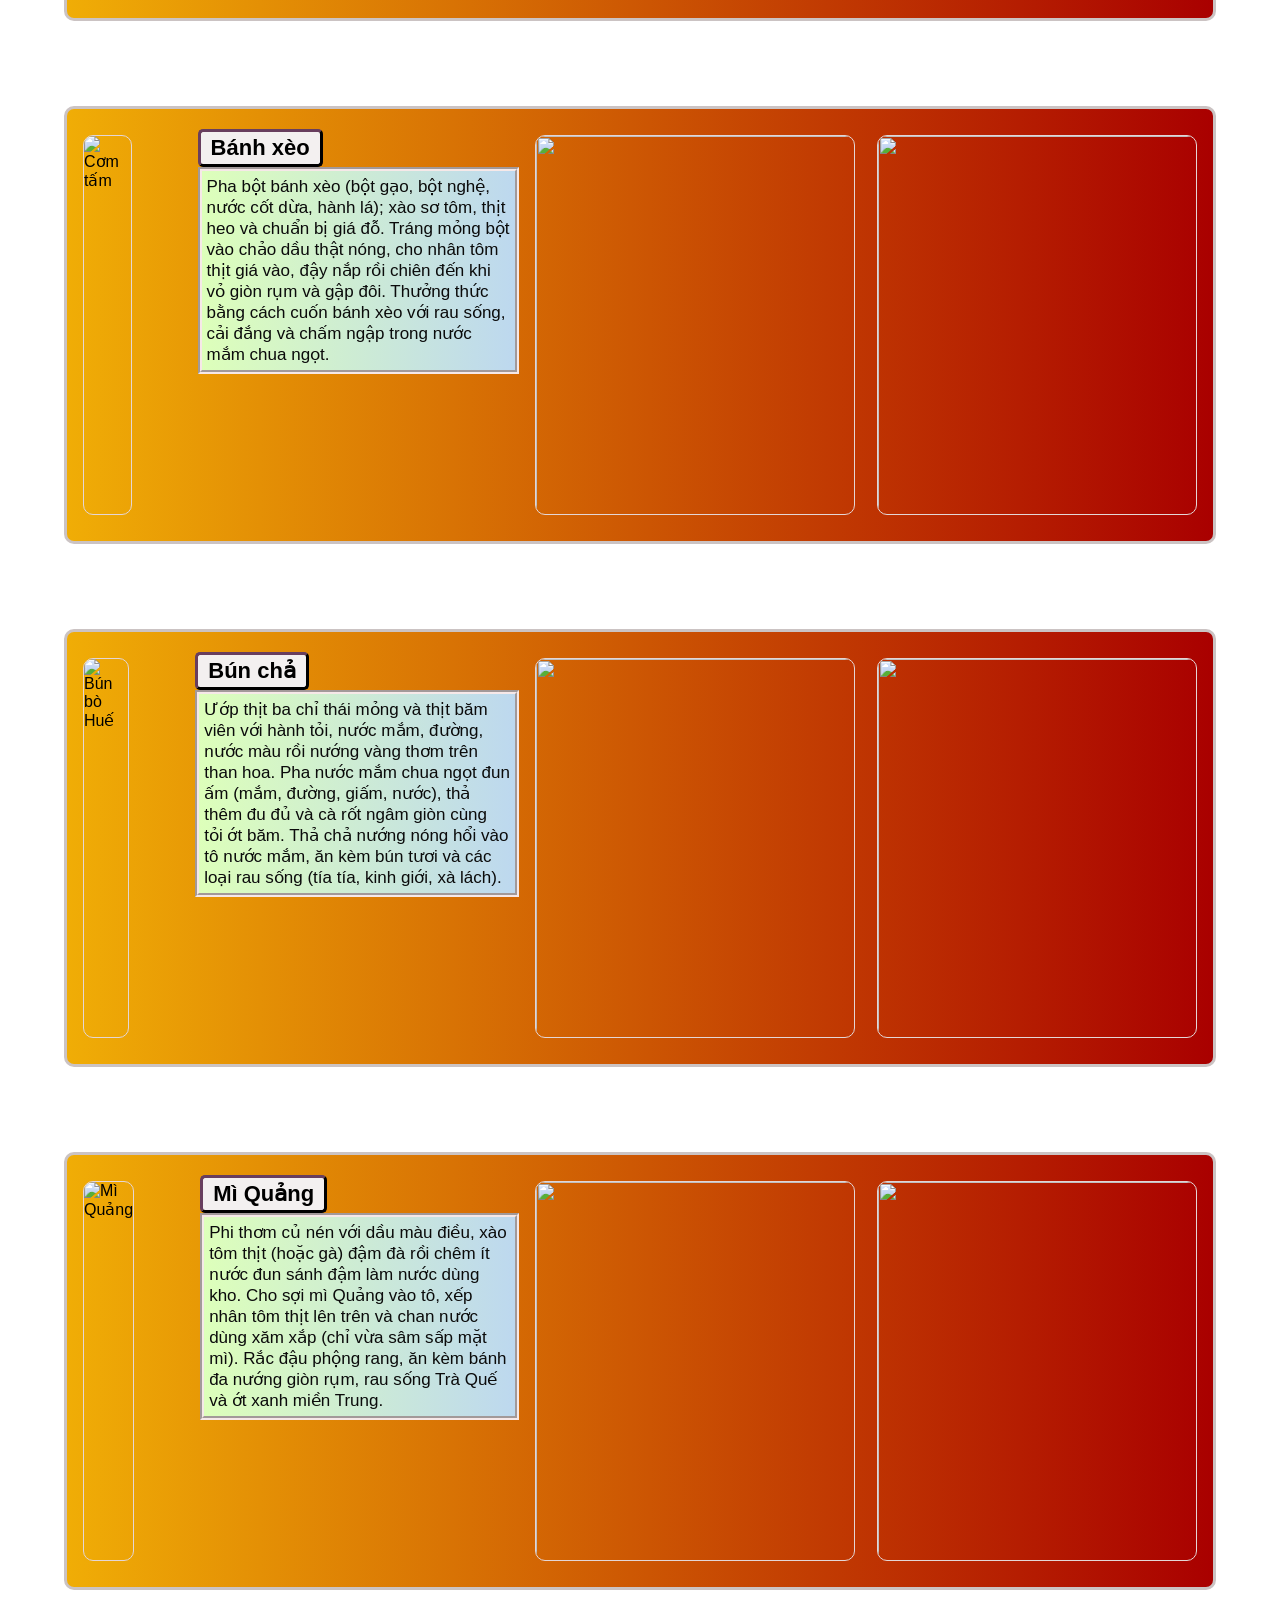
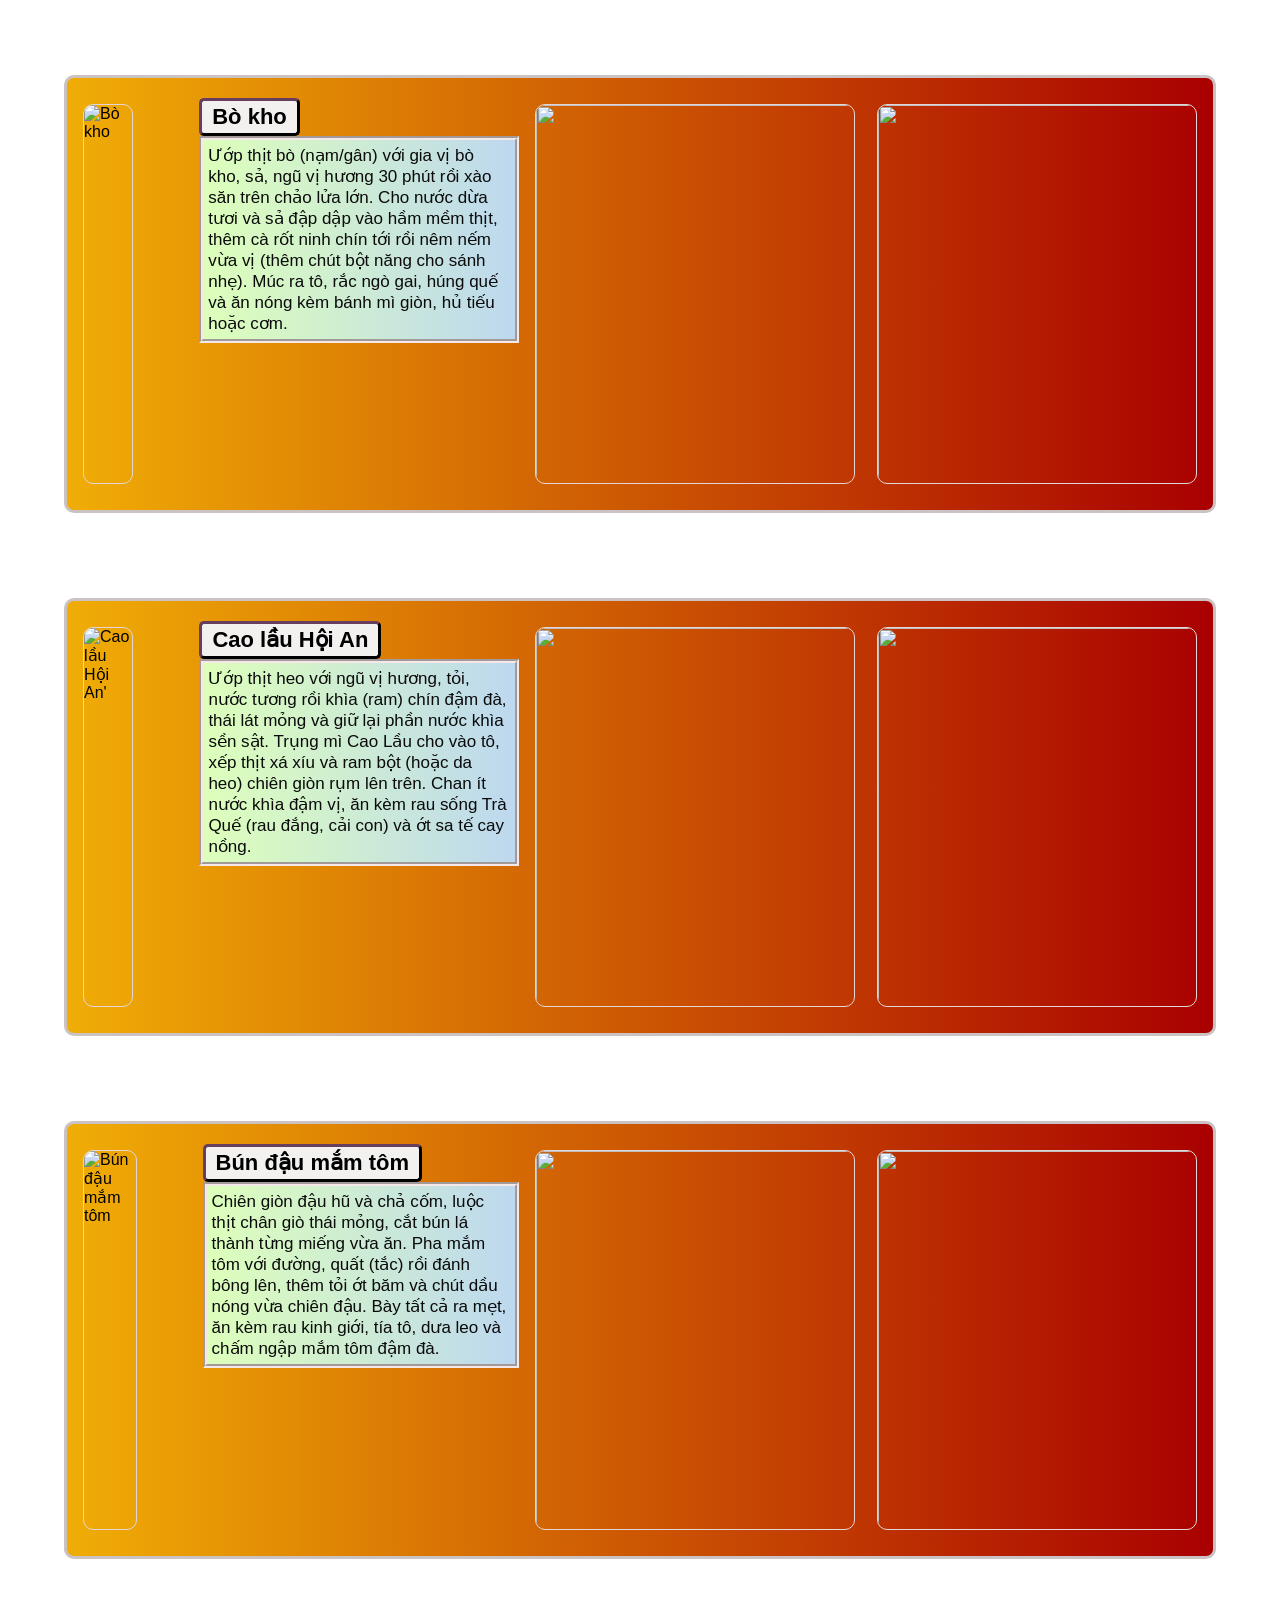
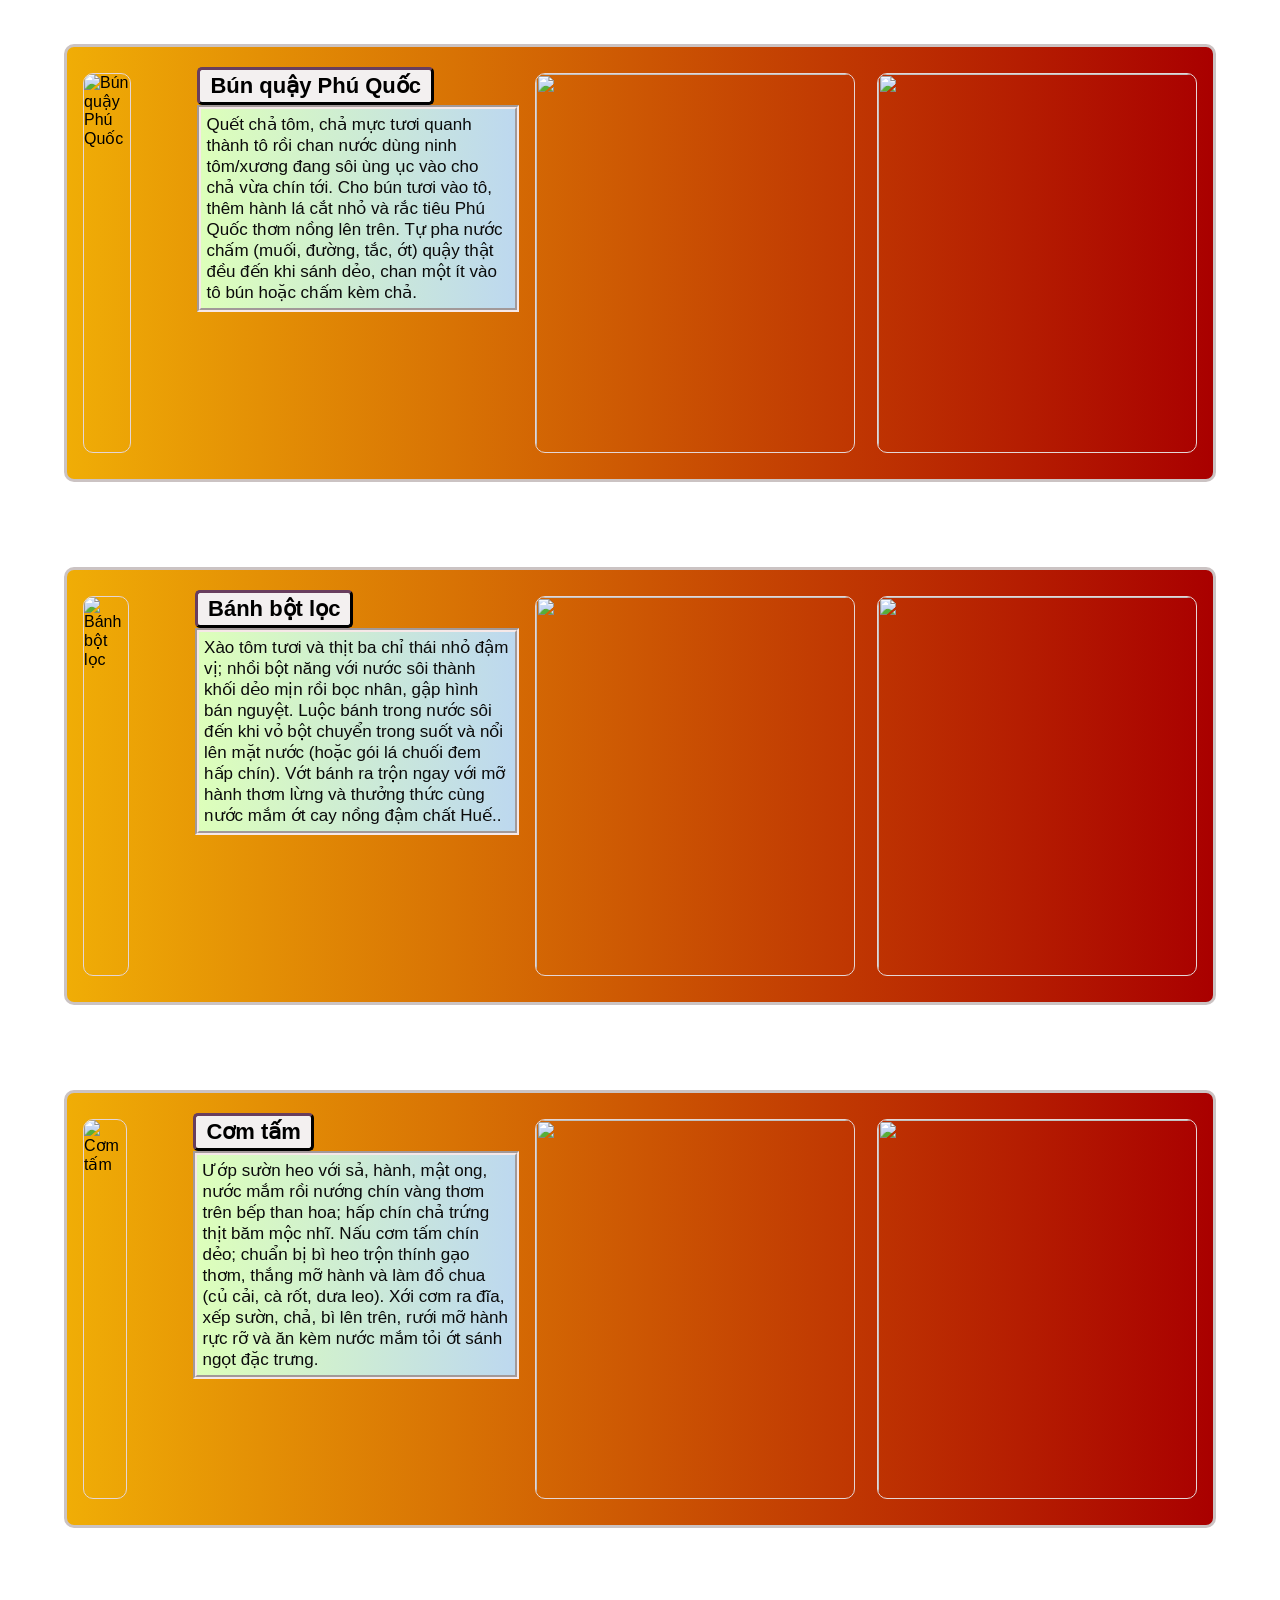
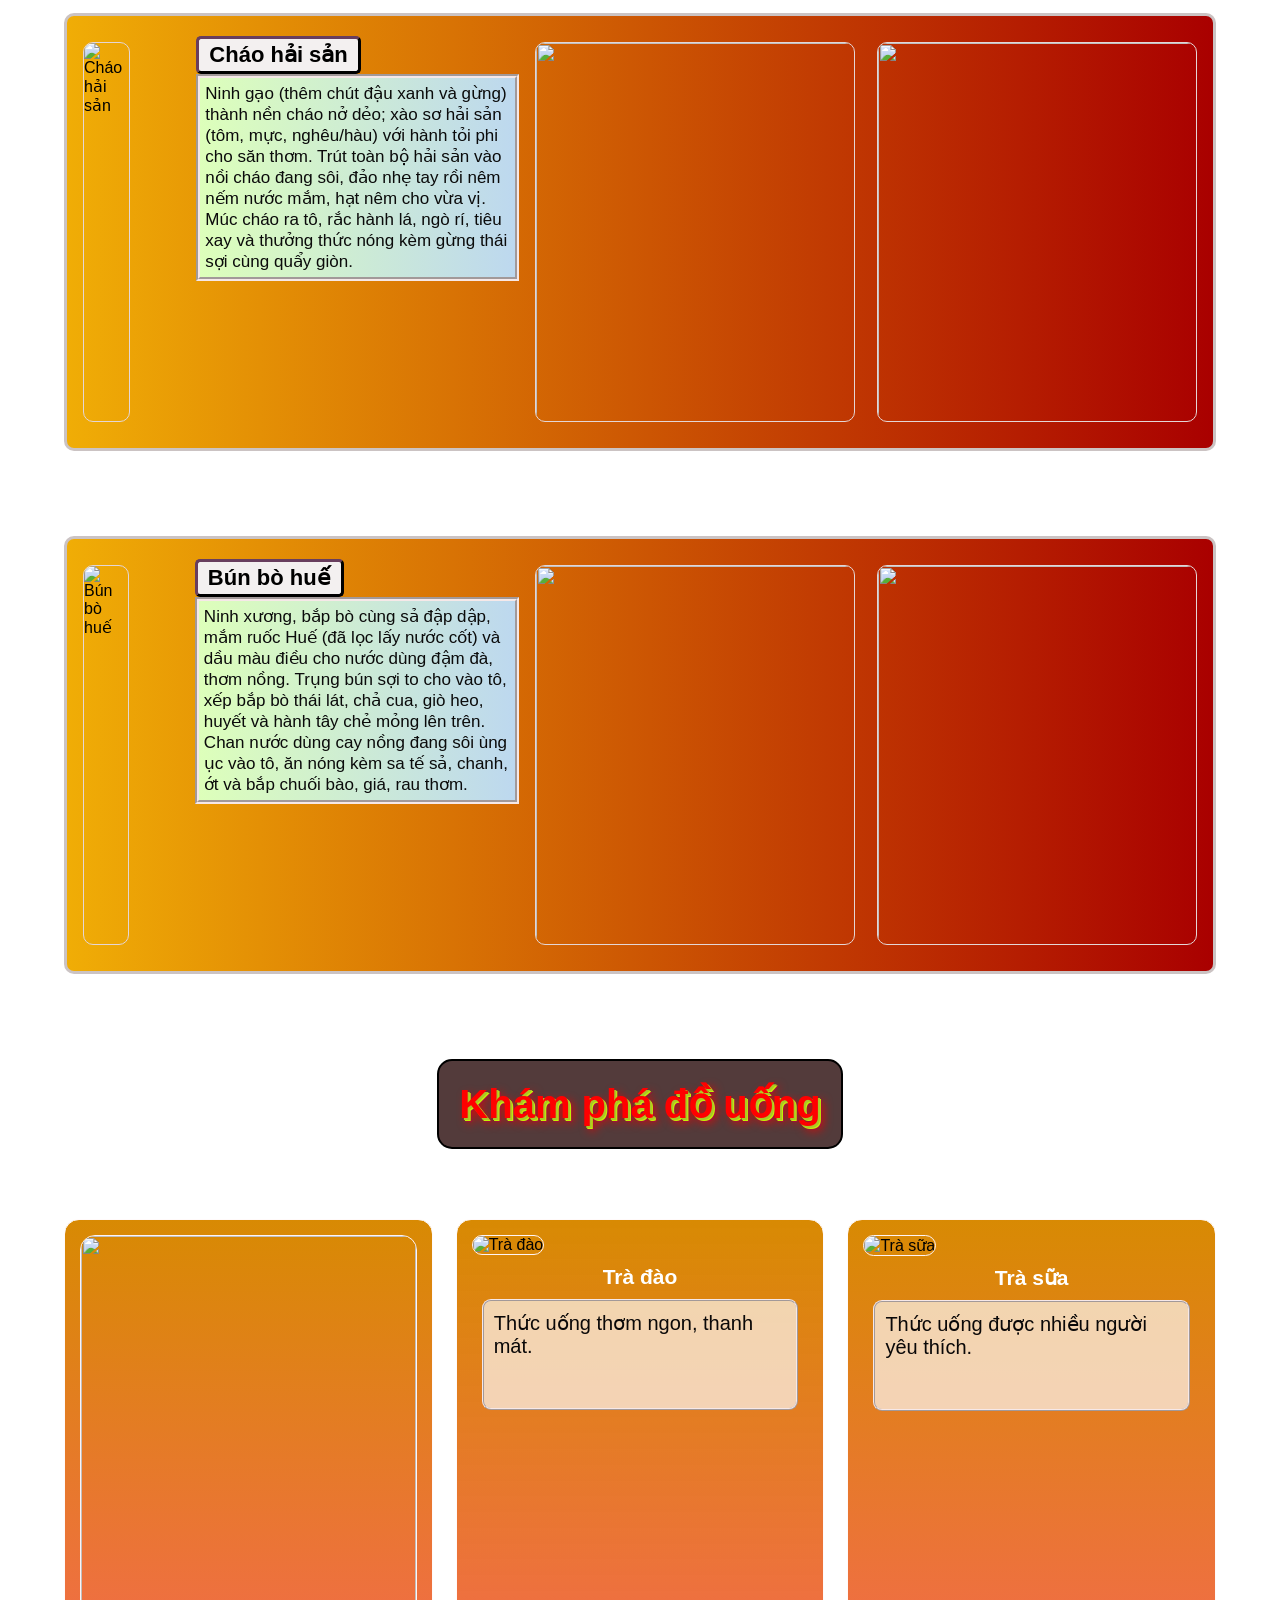
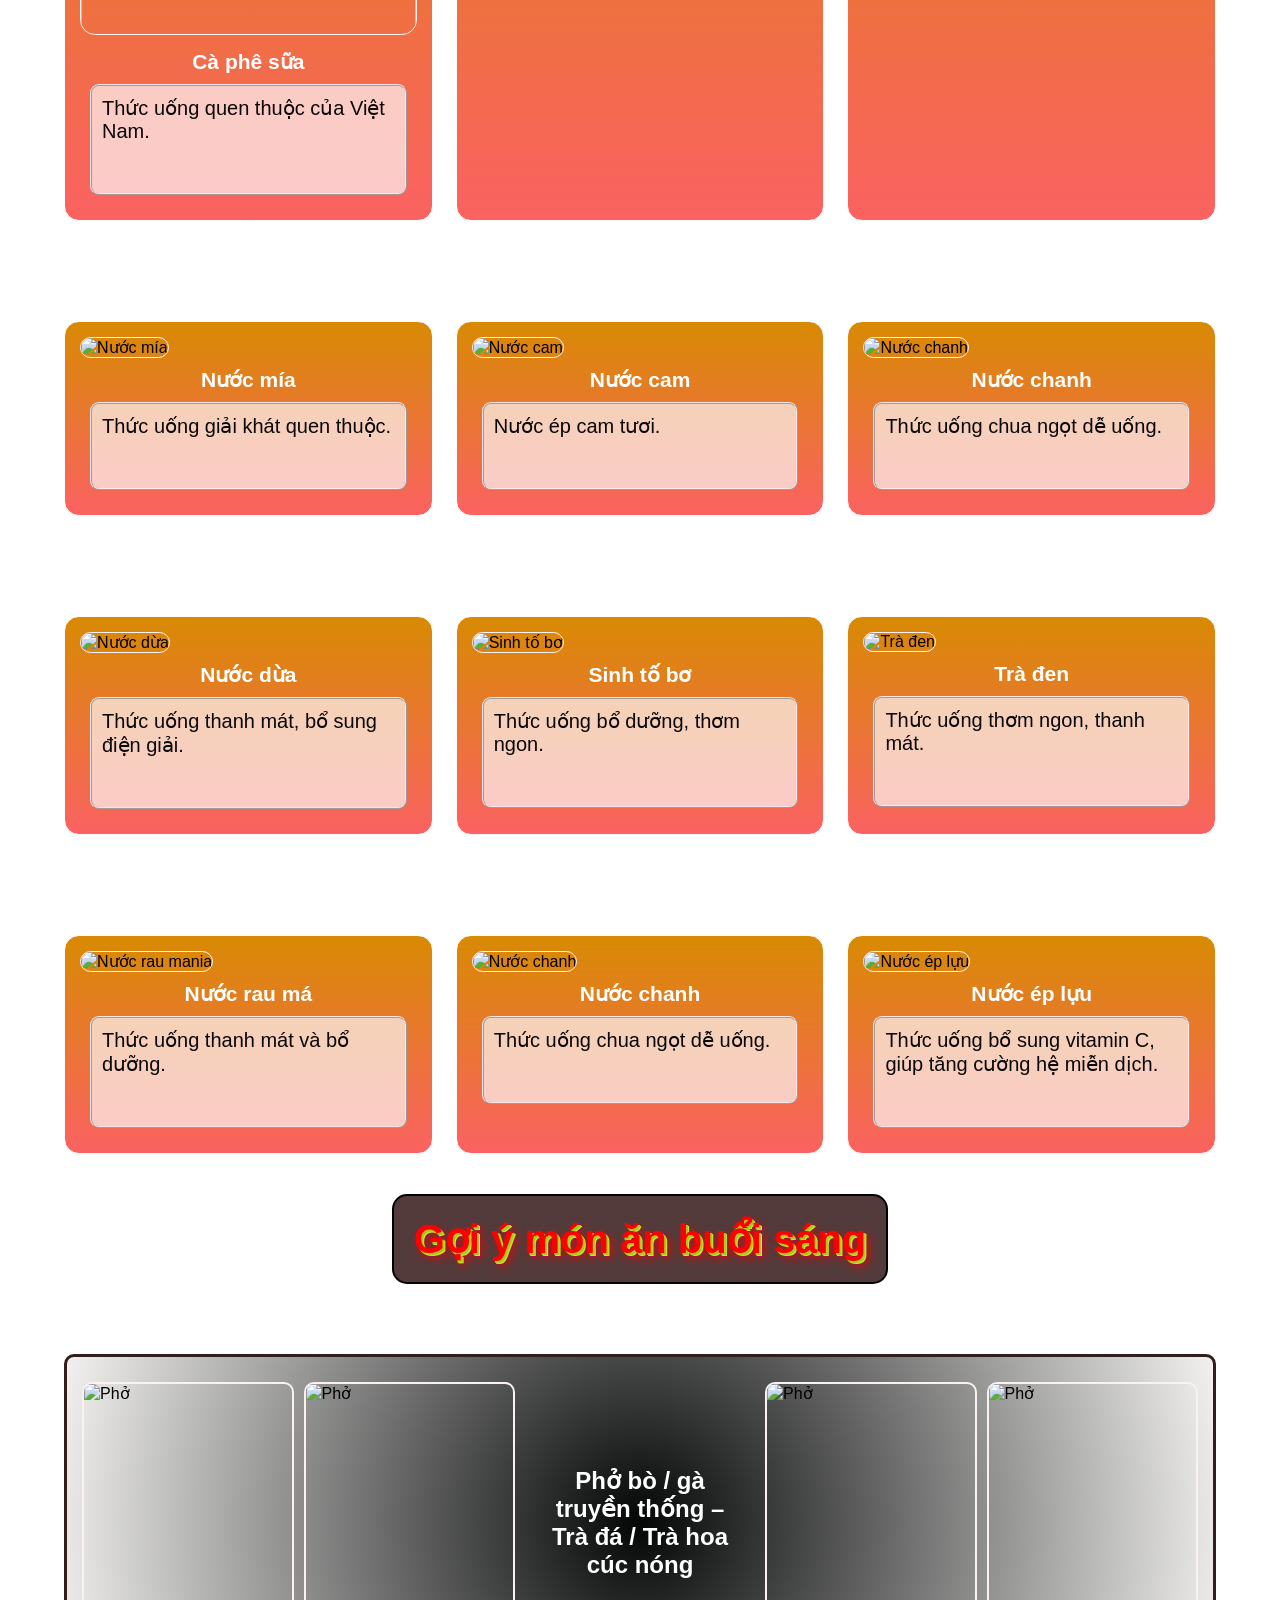
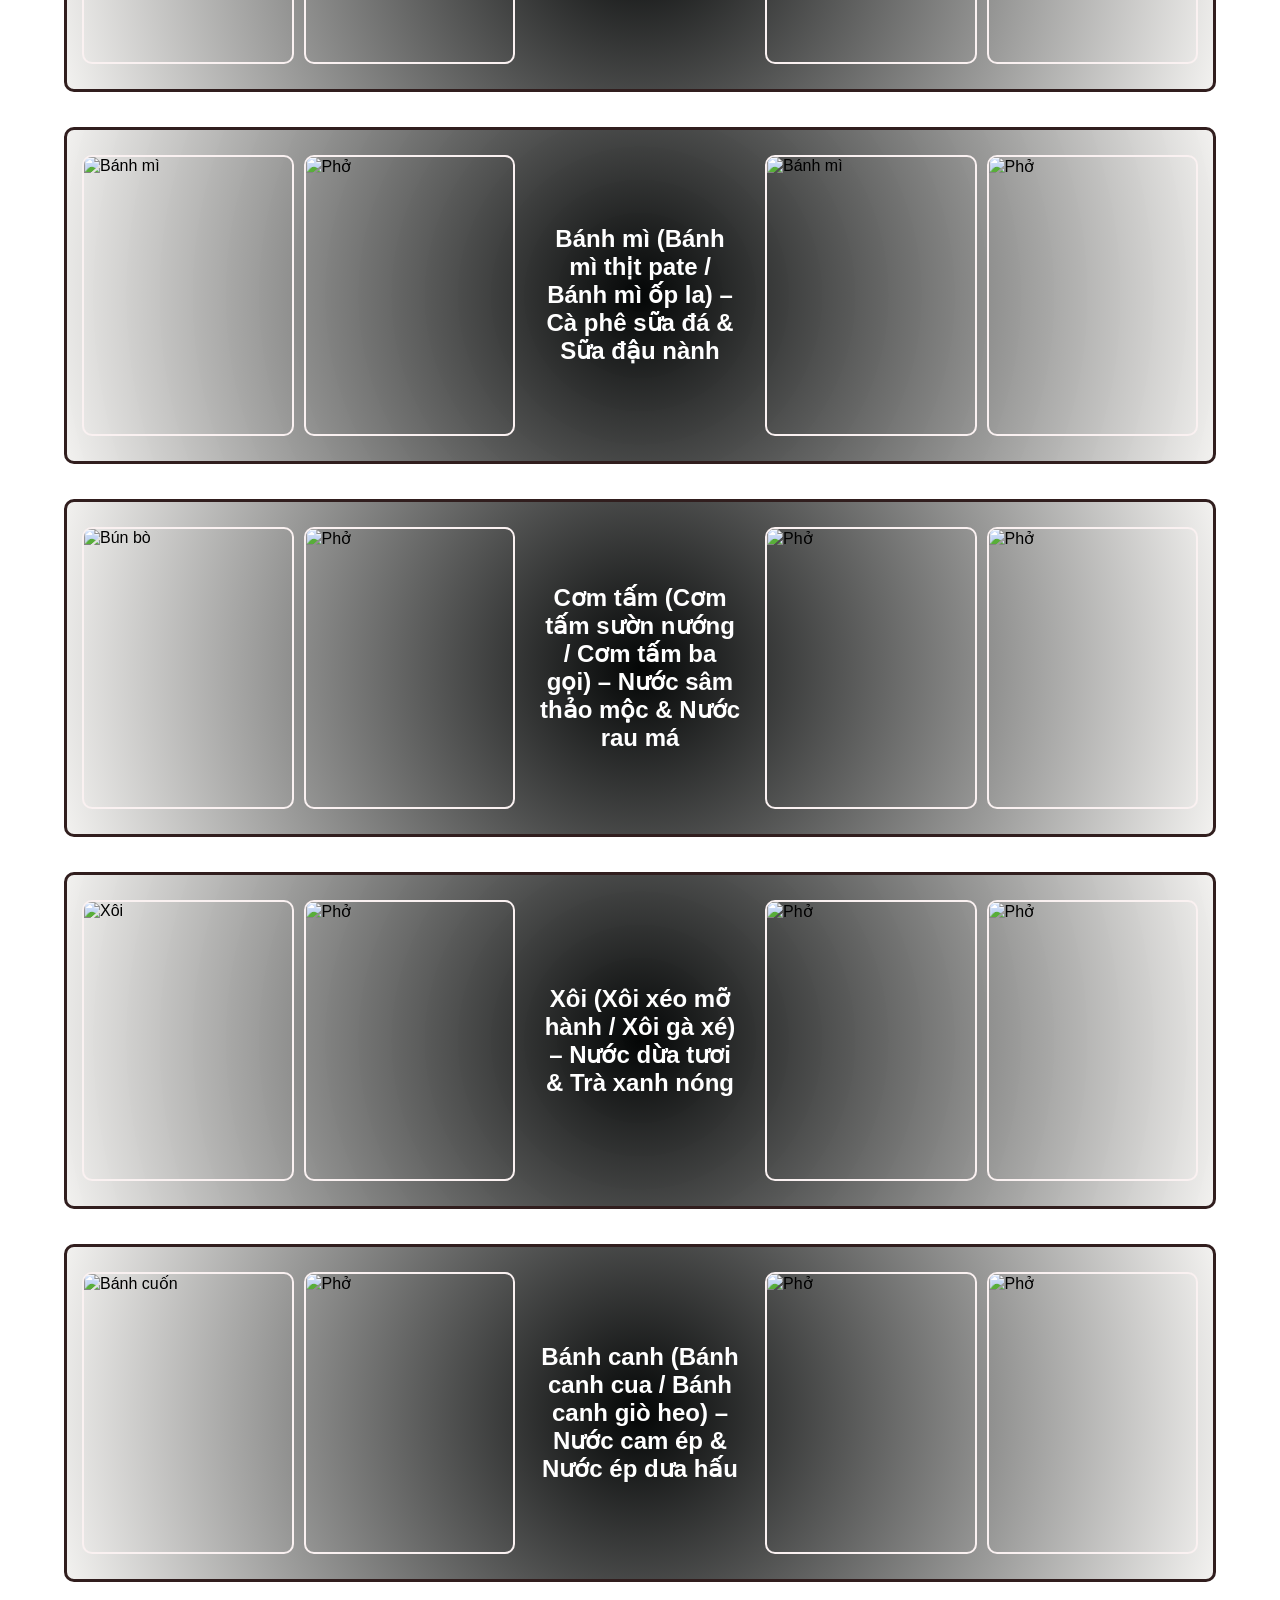
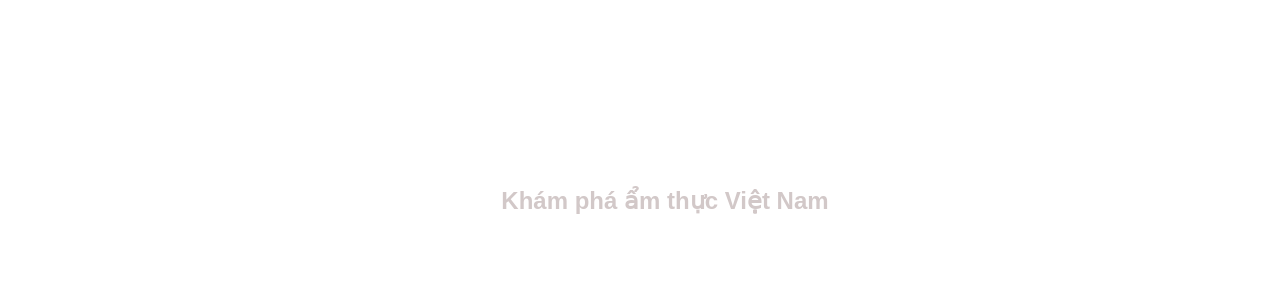
==== commit c73fada2: "Add files via upload" ====
--- a/index.html
+++ b/index.html
@@ -31,9 +31,7 @@
         
         <section id="home">
 
-             <div class="home-banner">
-        <img src="welcome.png" alt="Khám phá ẩm thực Việt Nam">
-            </div>
+            
 
             <h1>Khám phá món ăn Việt</h1>
 
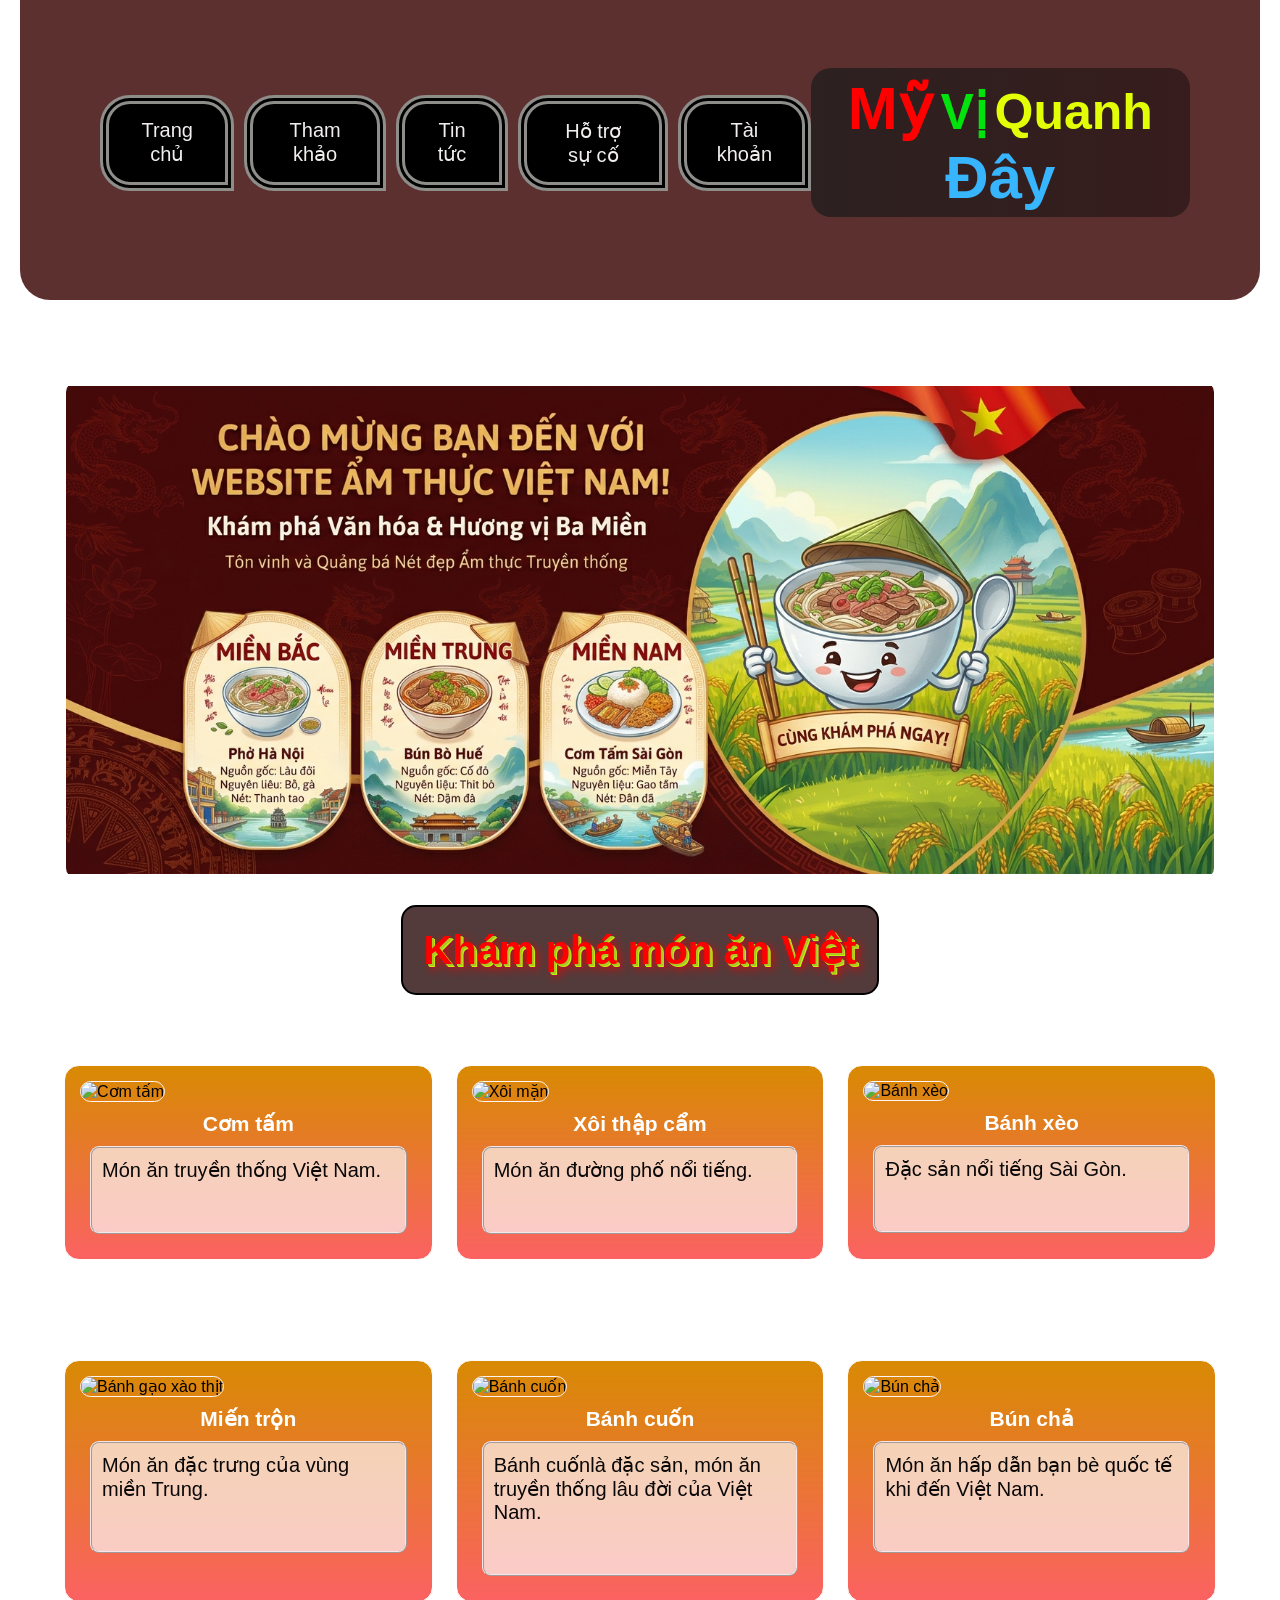
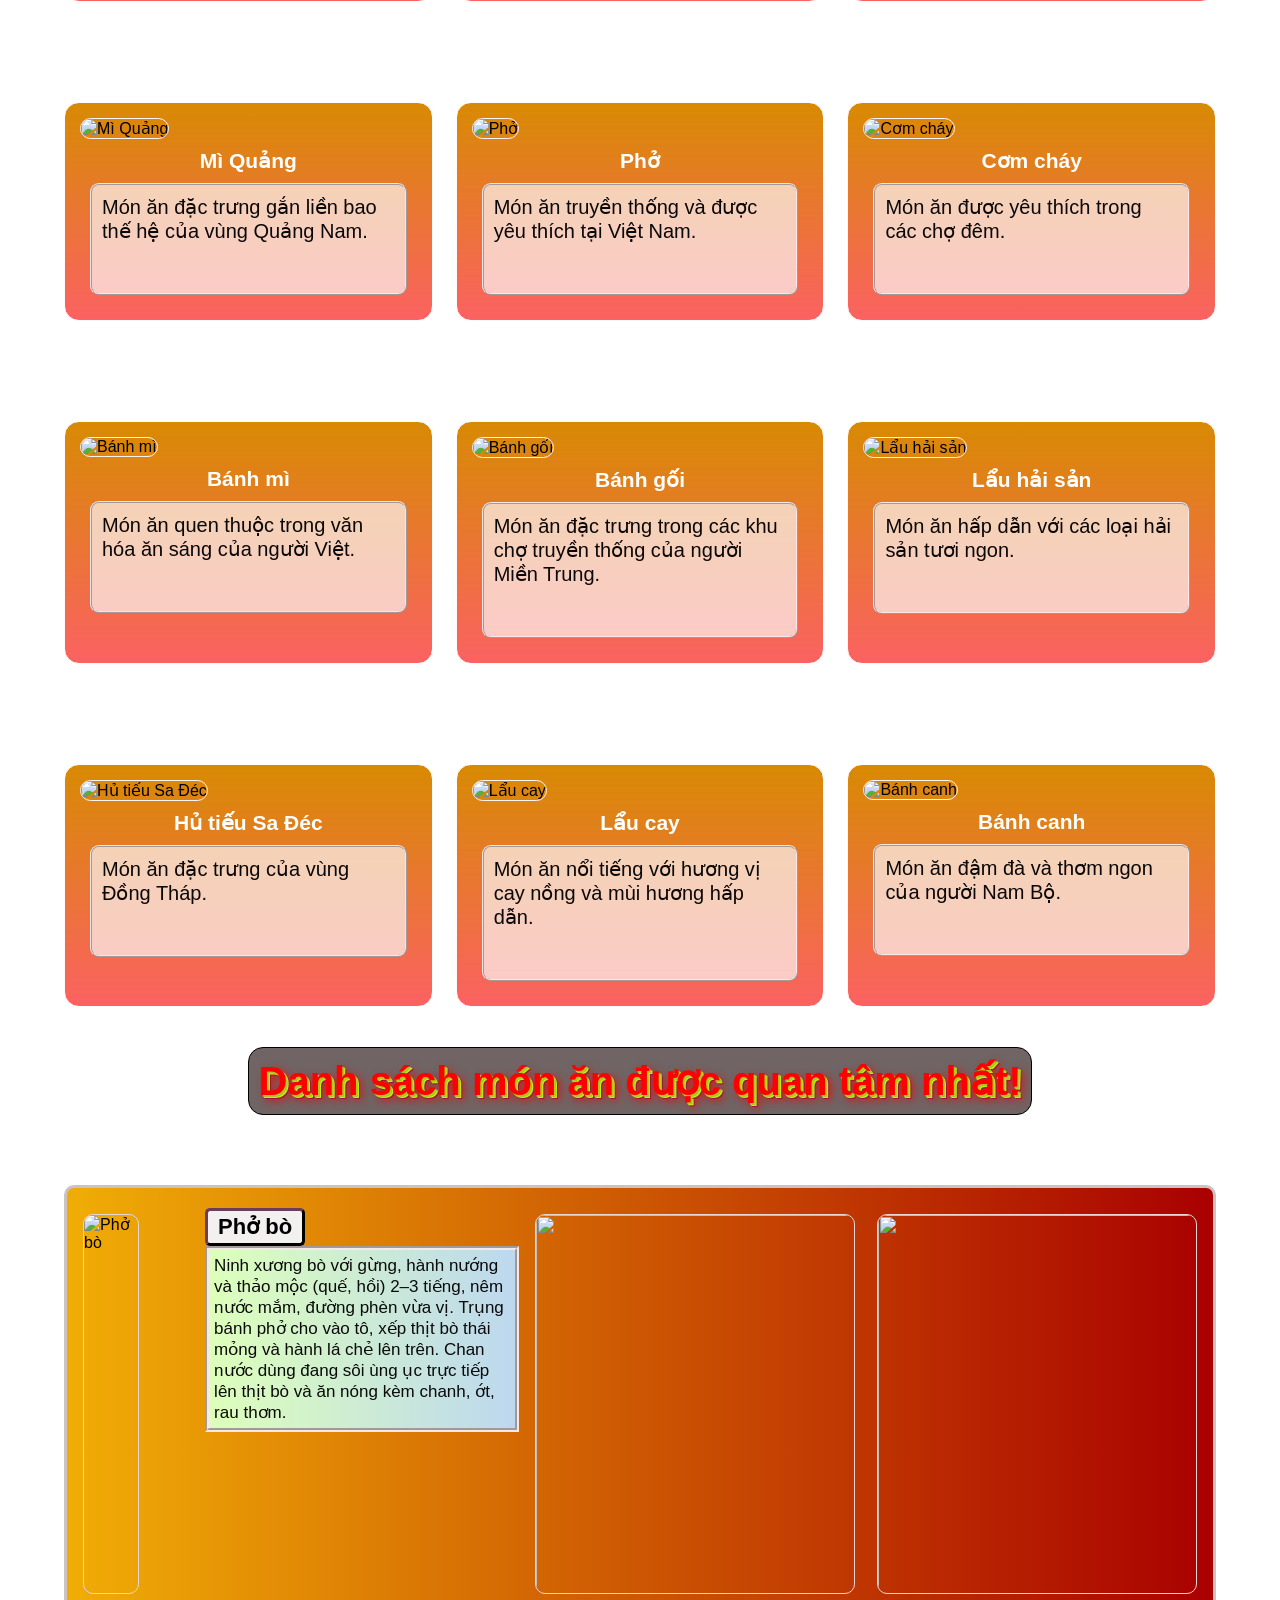
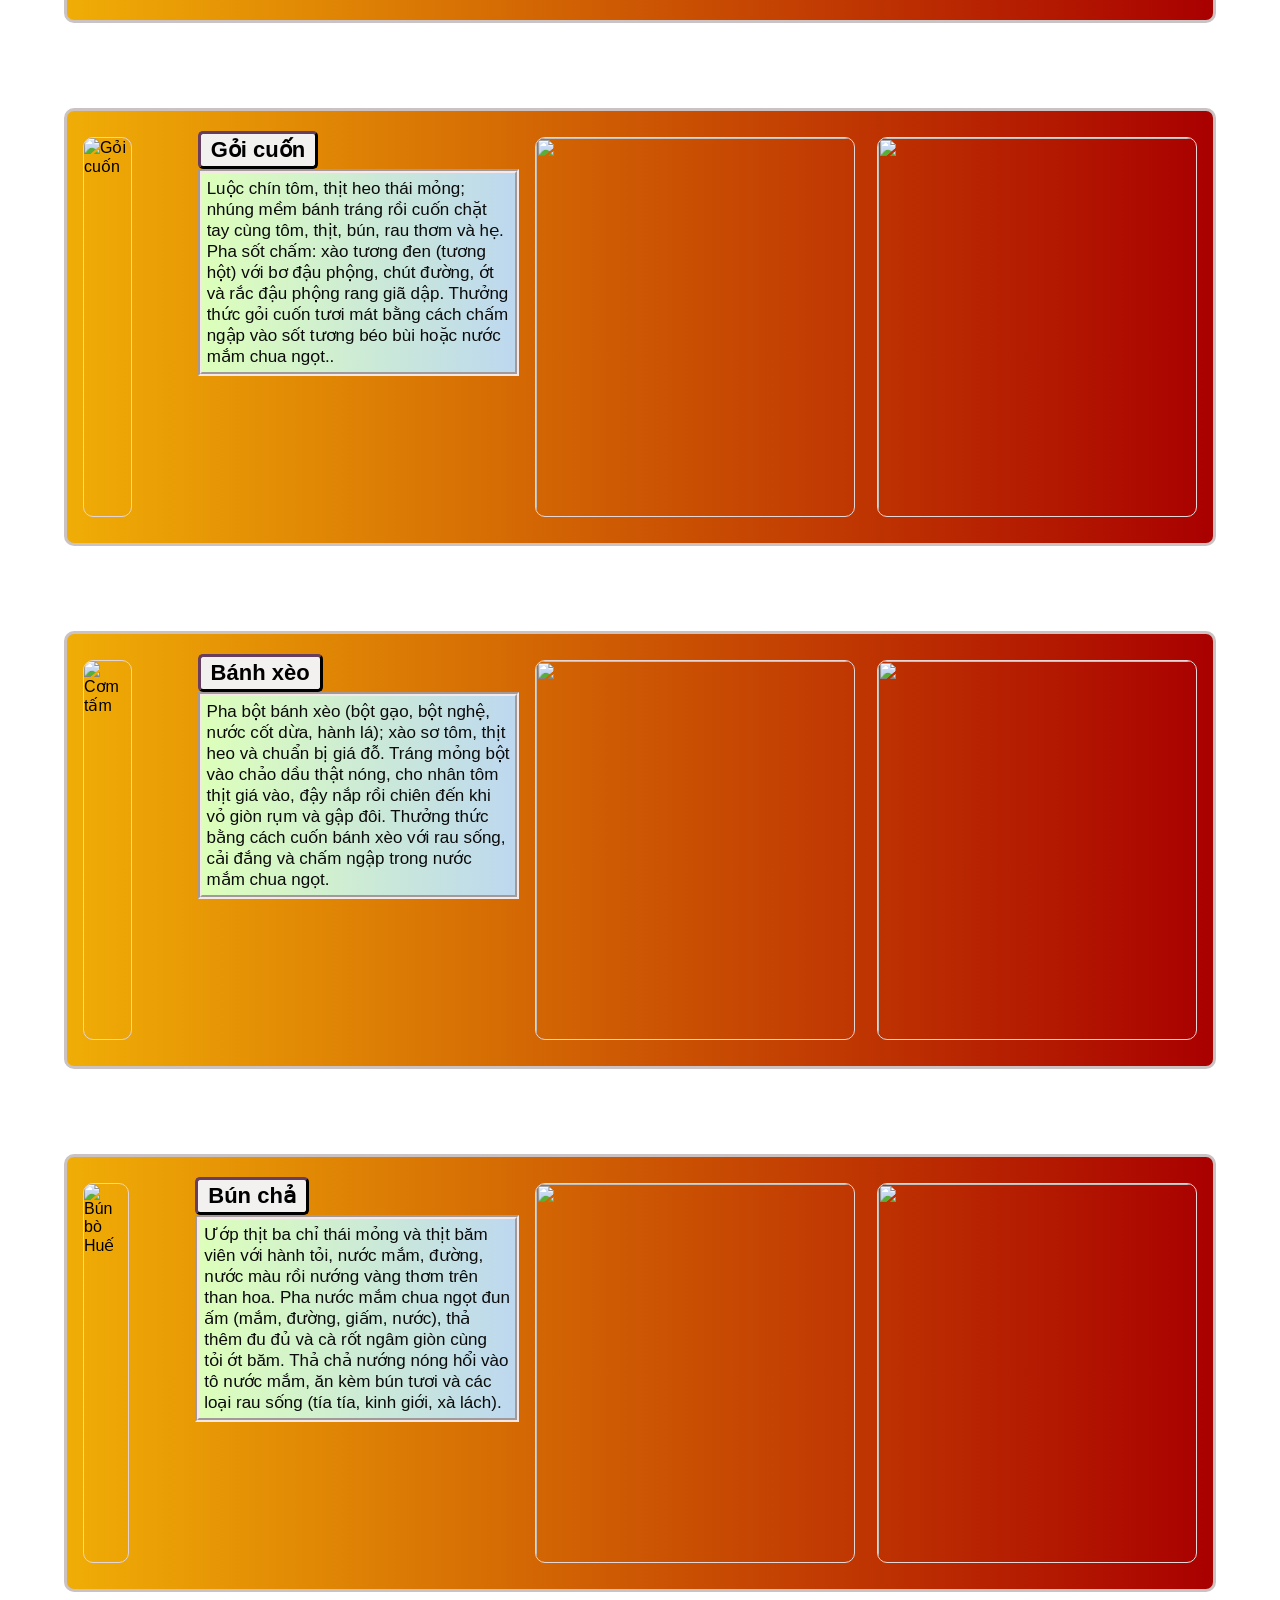
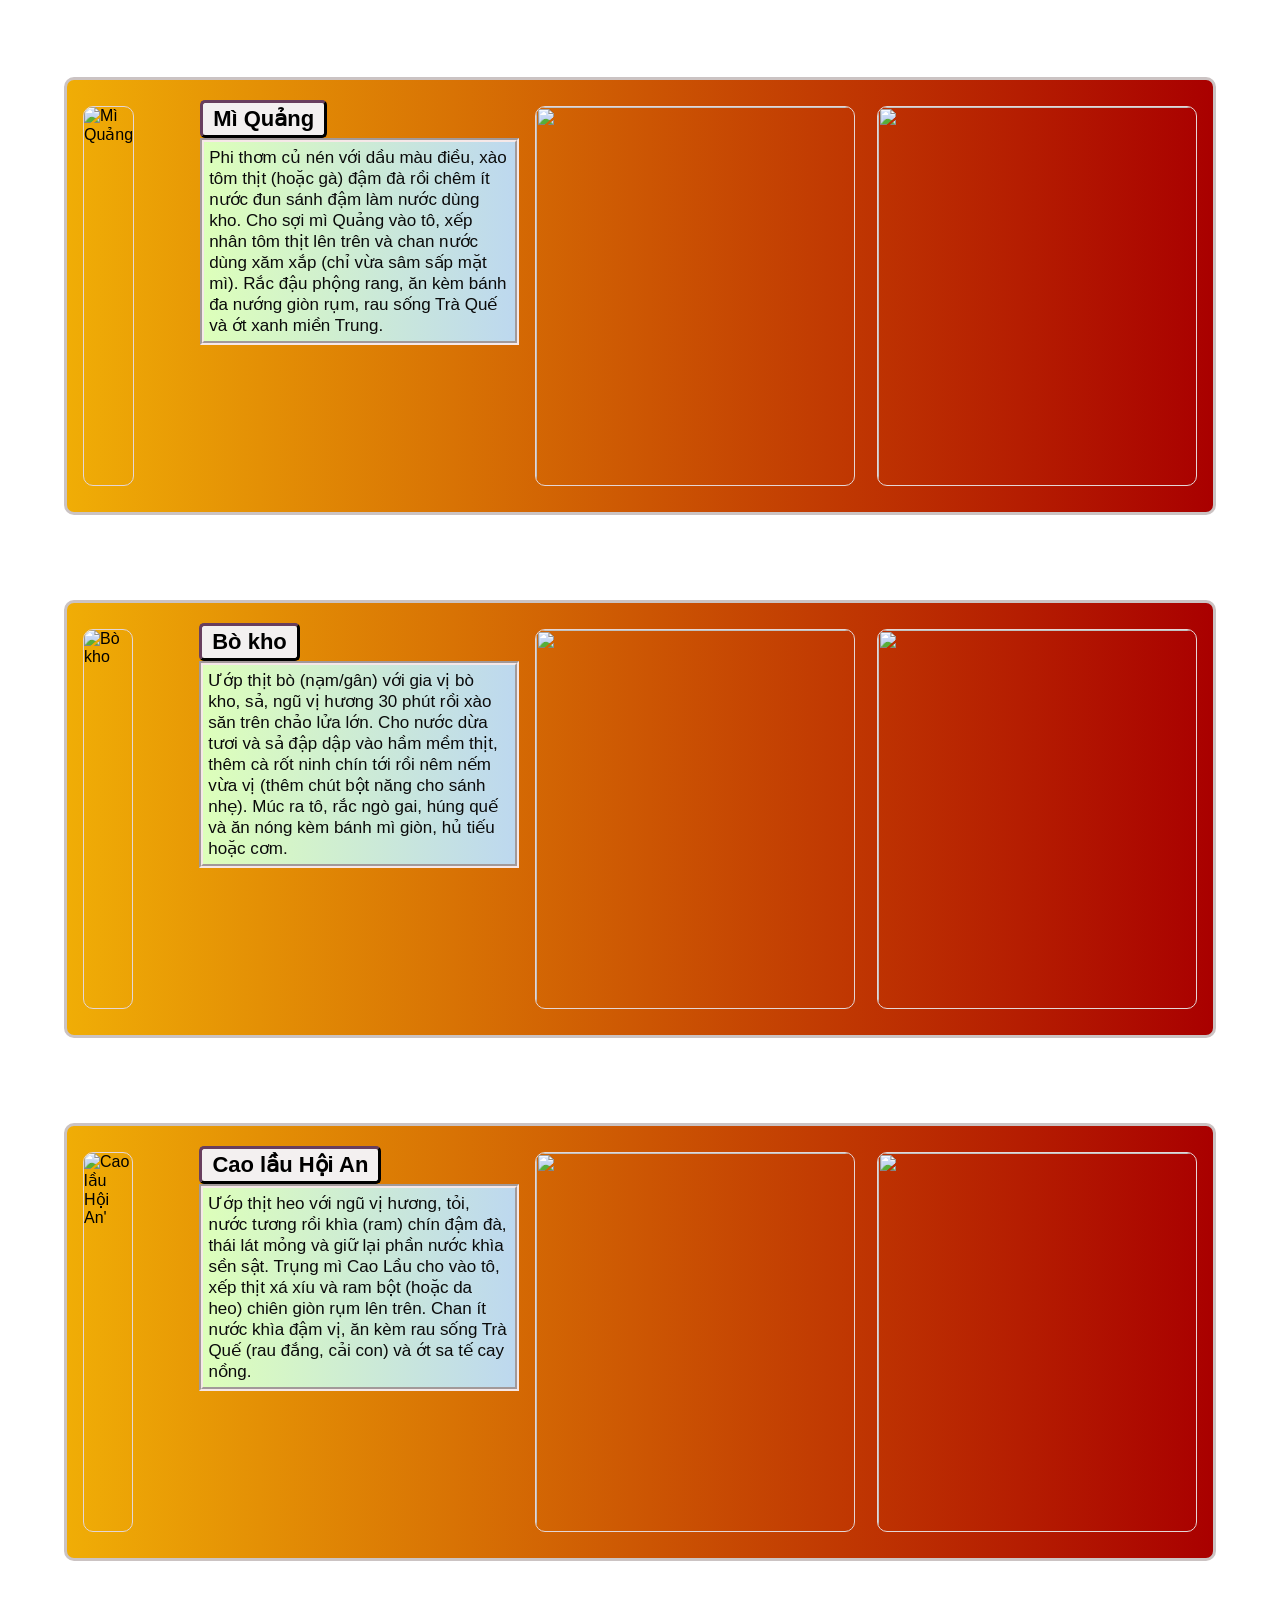
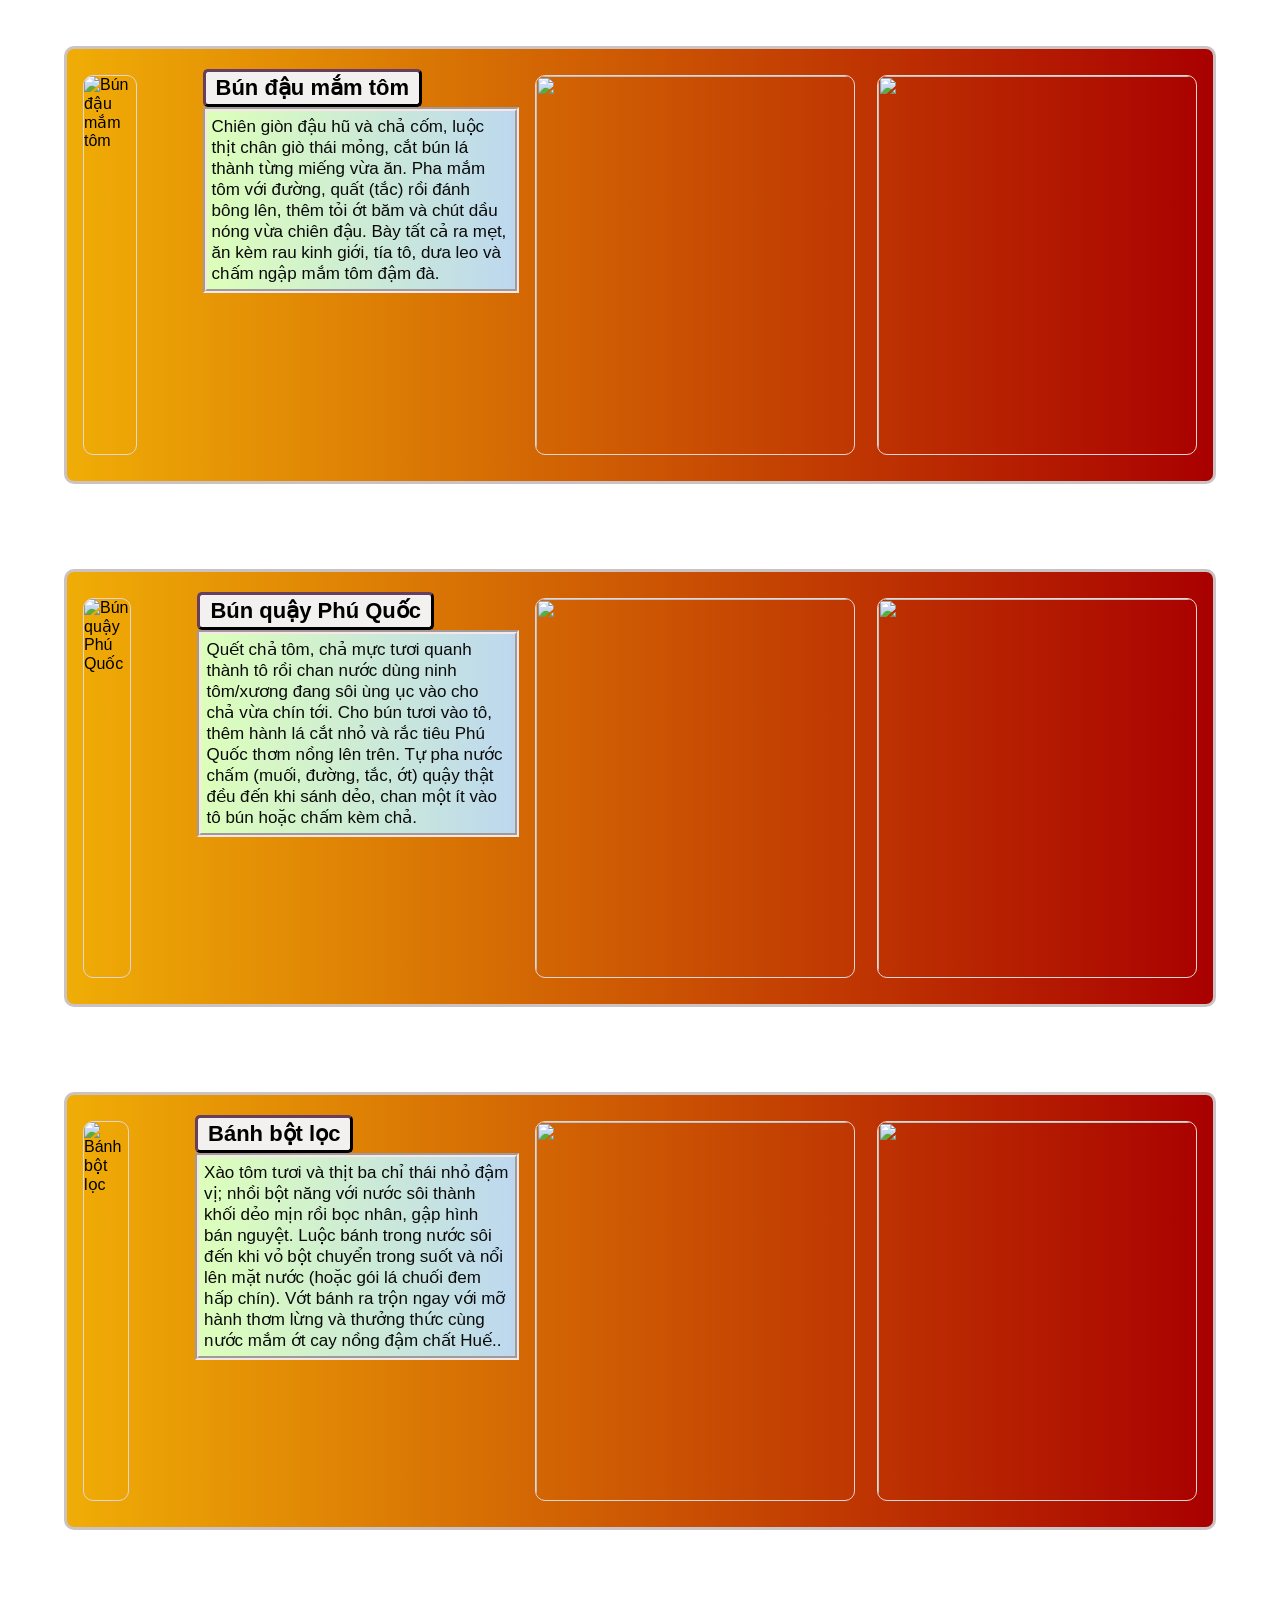
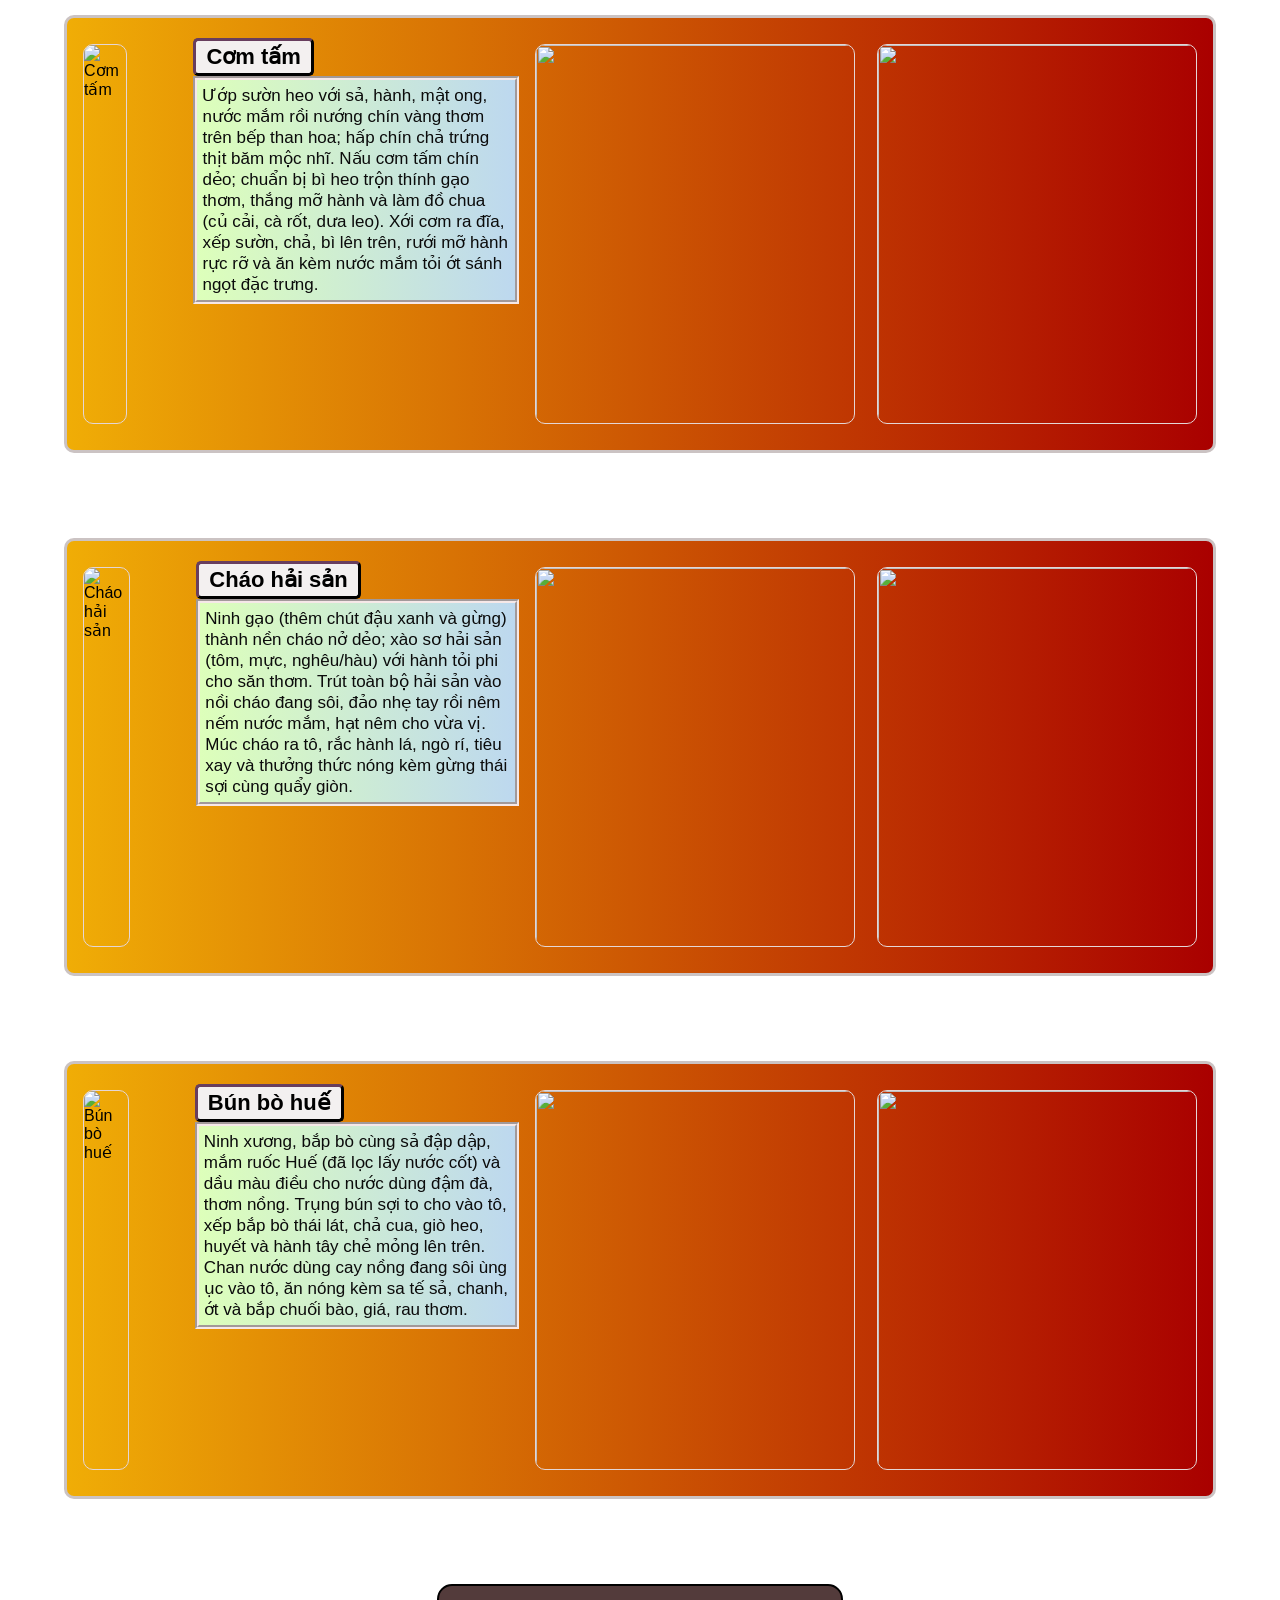
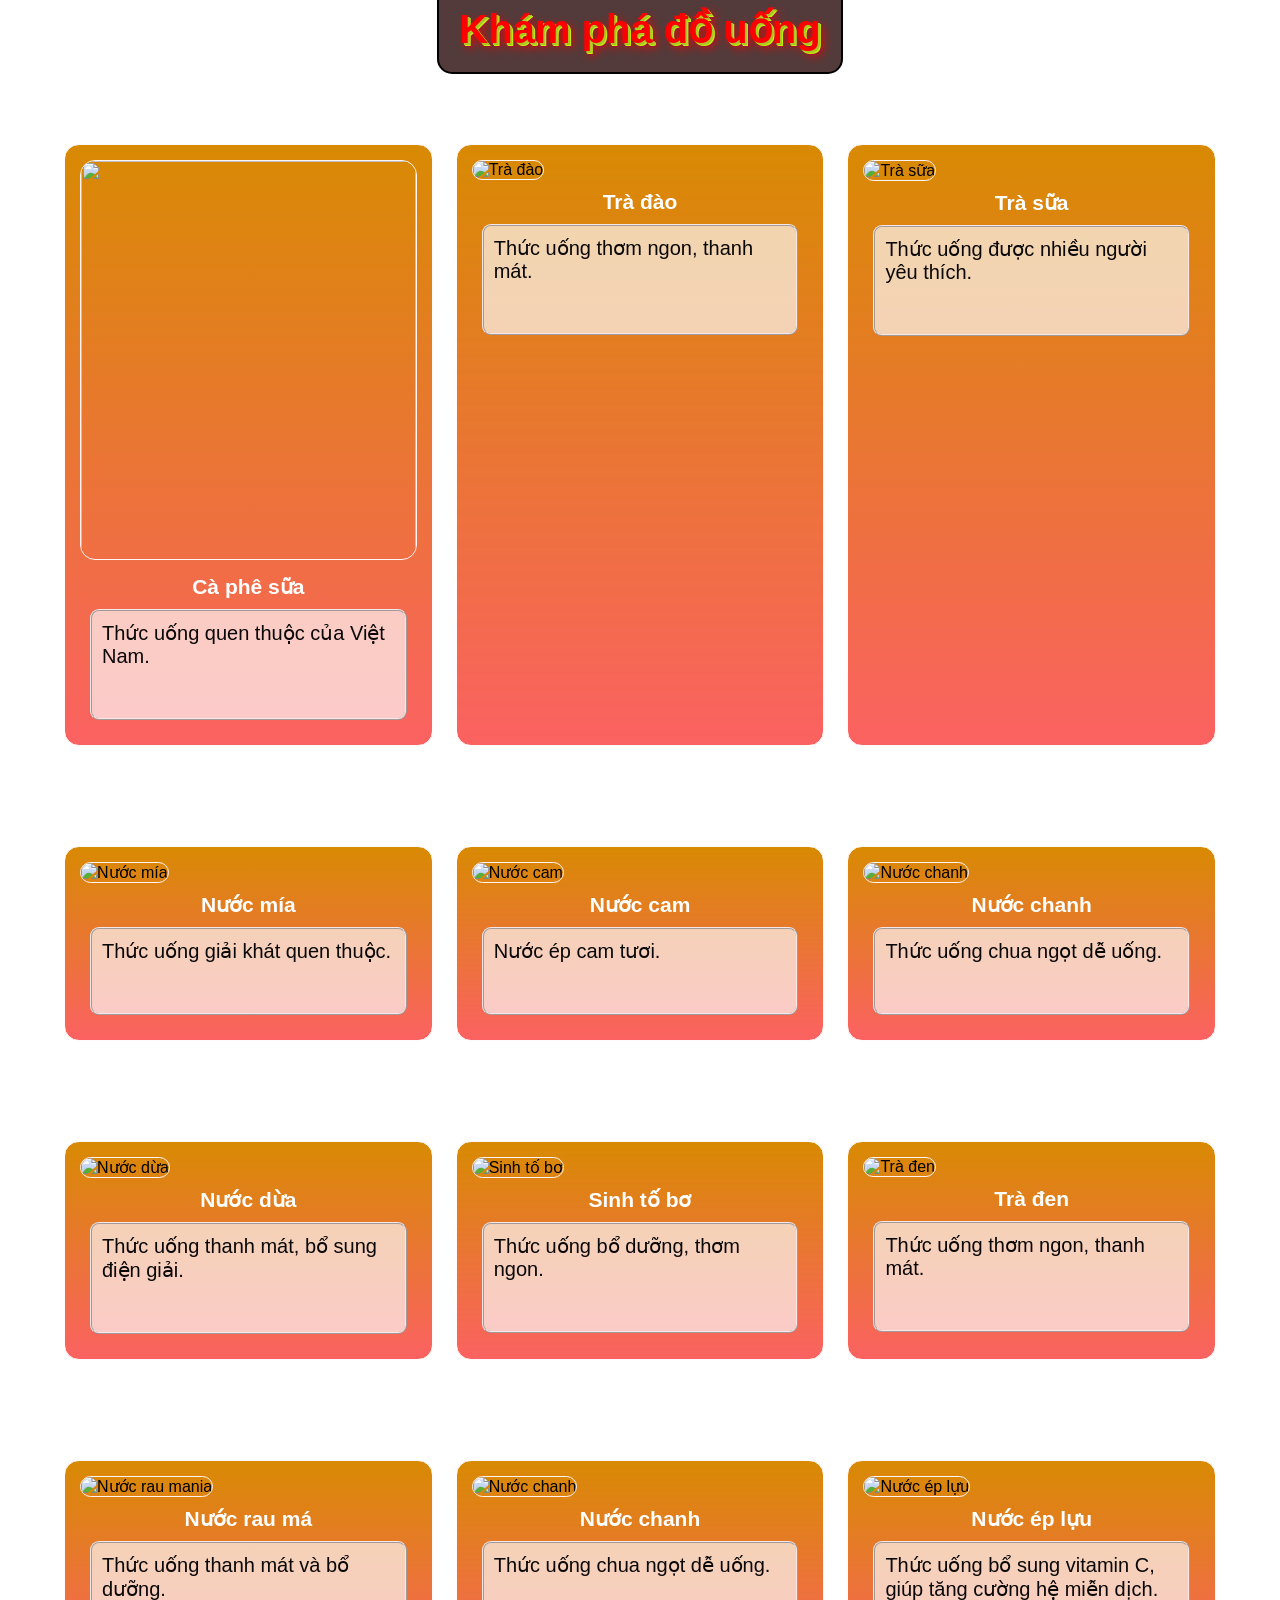
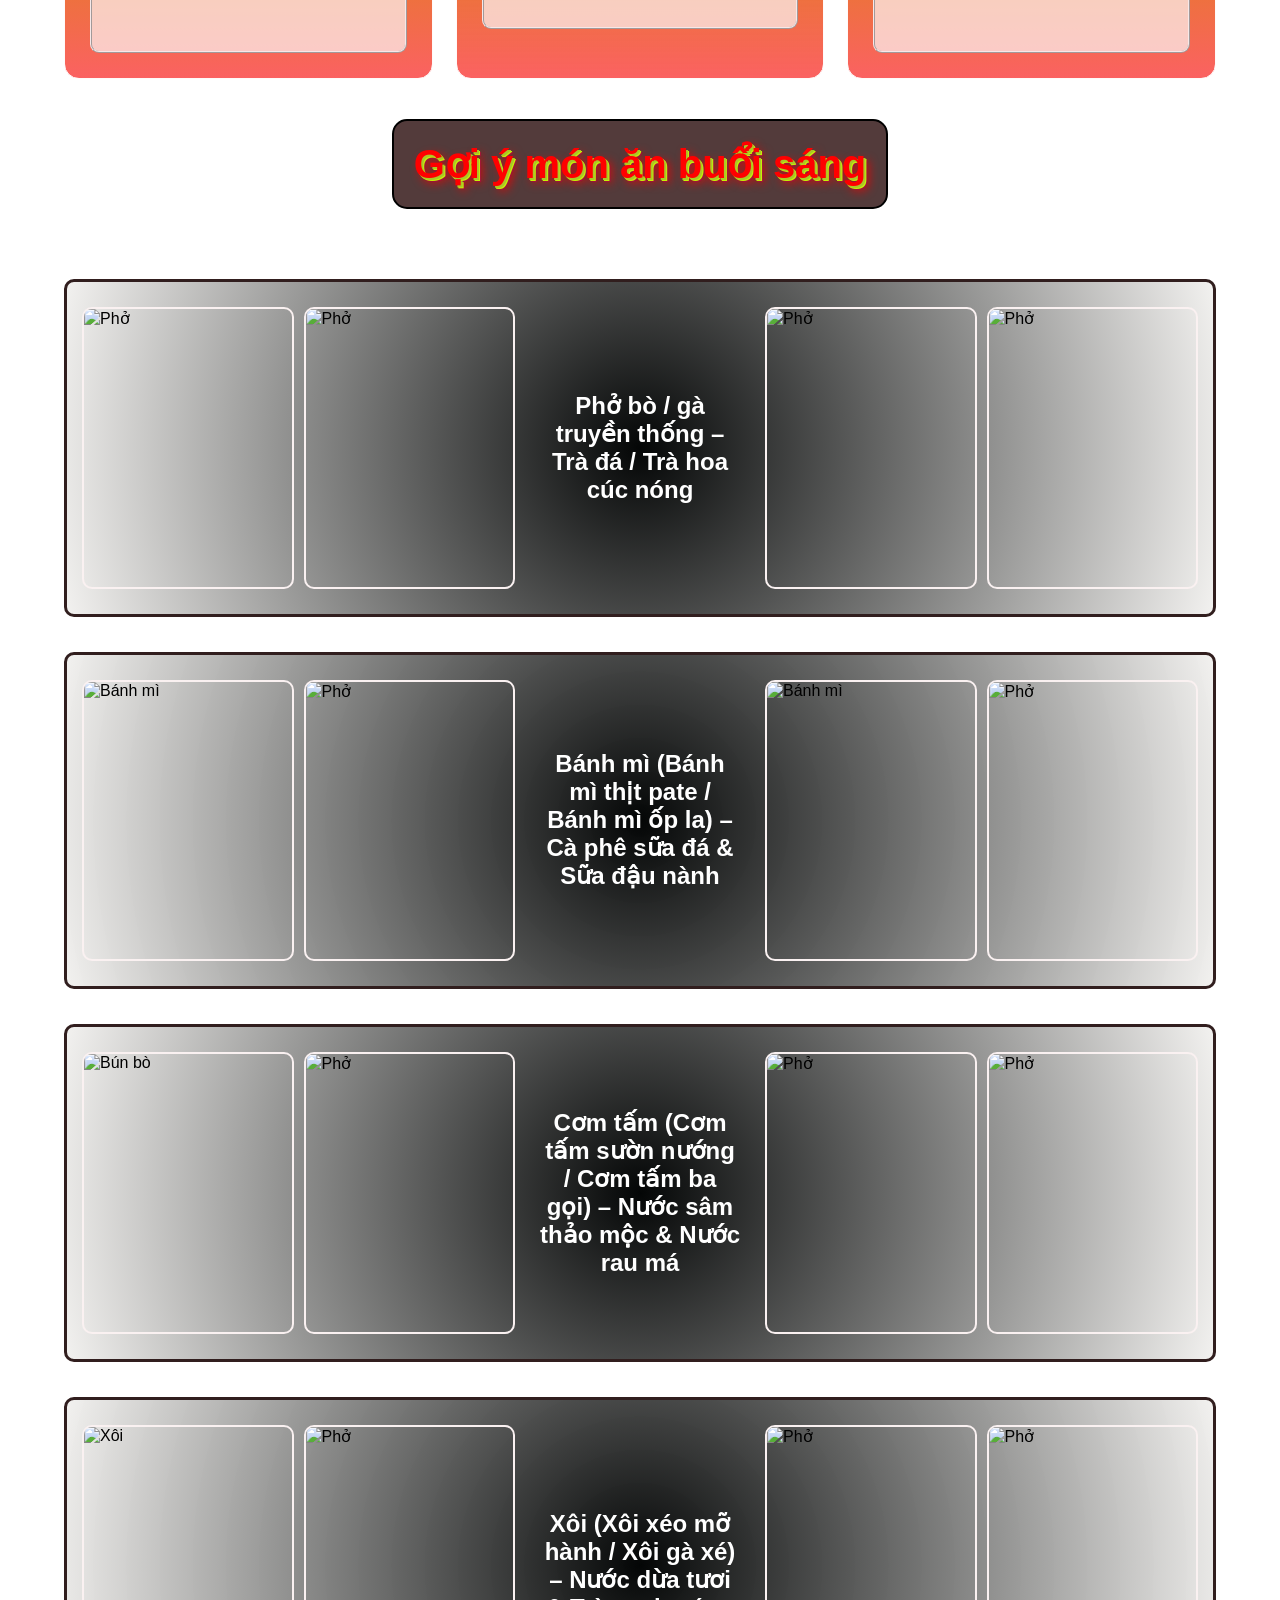
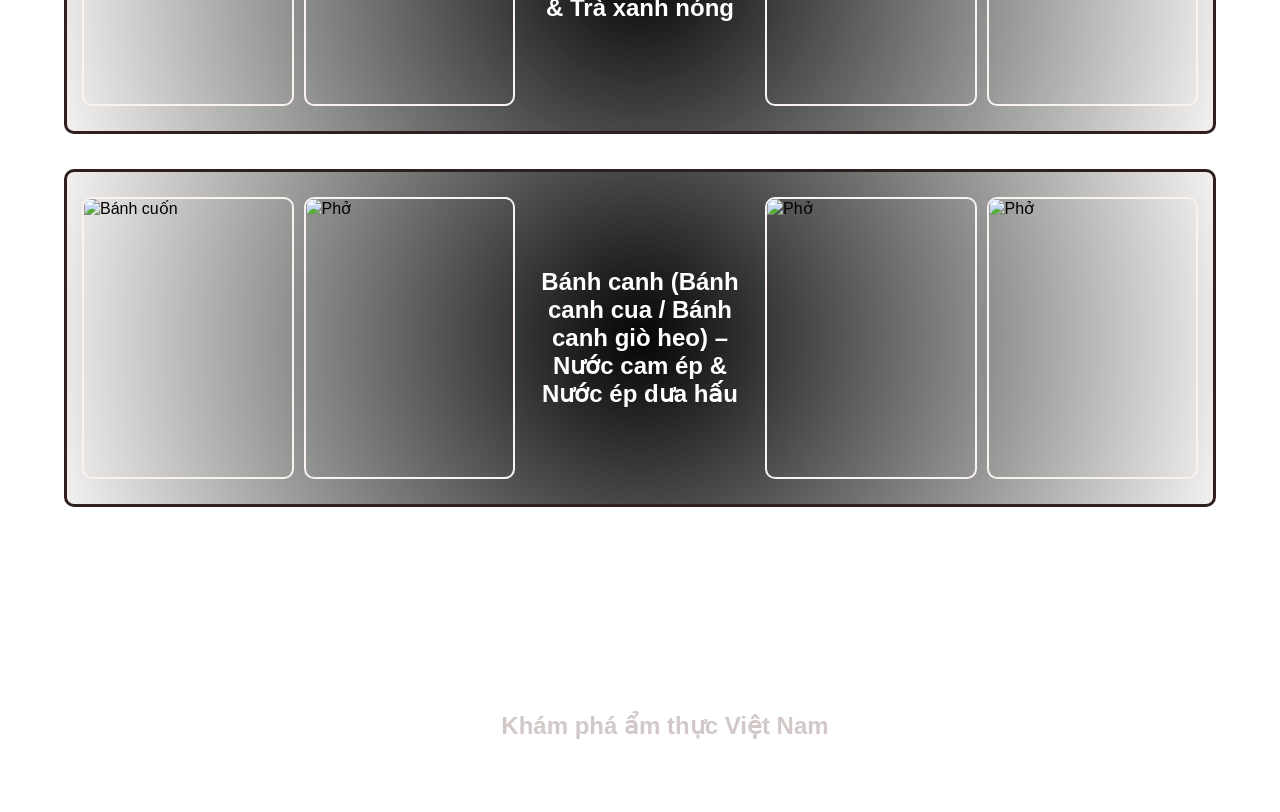
==== commit 0e9802b5: "Add files via upload" ====
--- a/index.html
+++ b/index.html
@@ -30,7 +30,10 @@
 
         
         <section id="home">
-
+ 
+            <div class="home-banner">
+        <img src="welcome.png" alt="Khám phá ẩm thực Việt Nam">
+            </div>
             
 
             <h1>Khám phá món ăn Việt</h1>
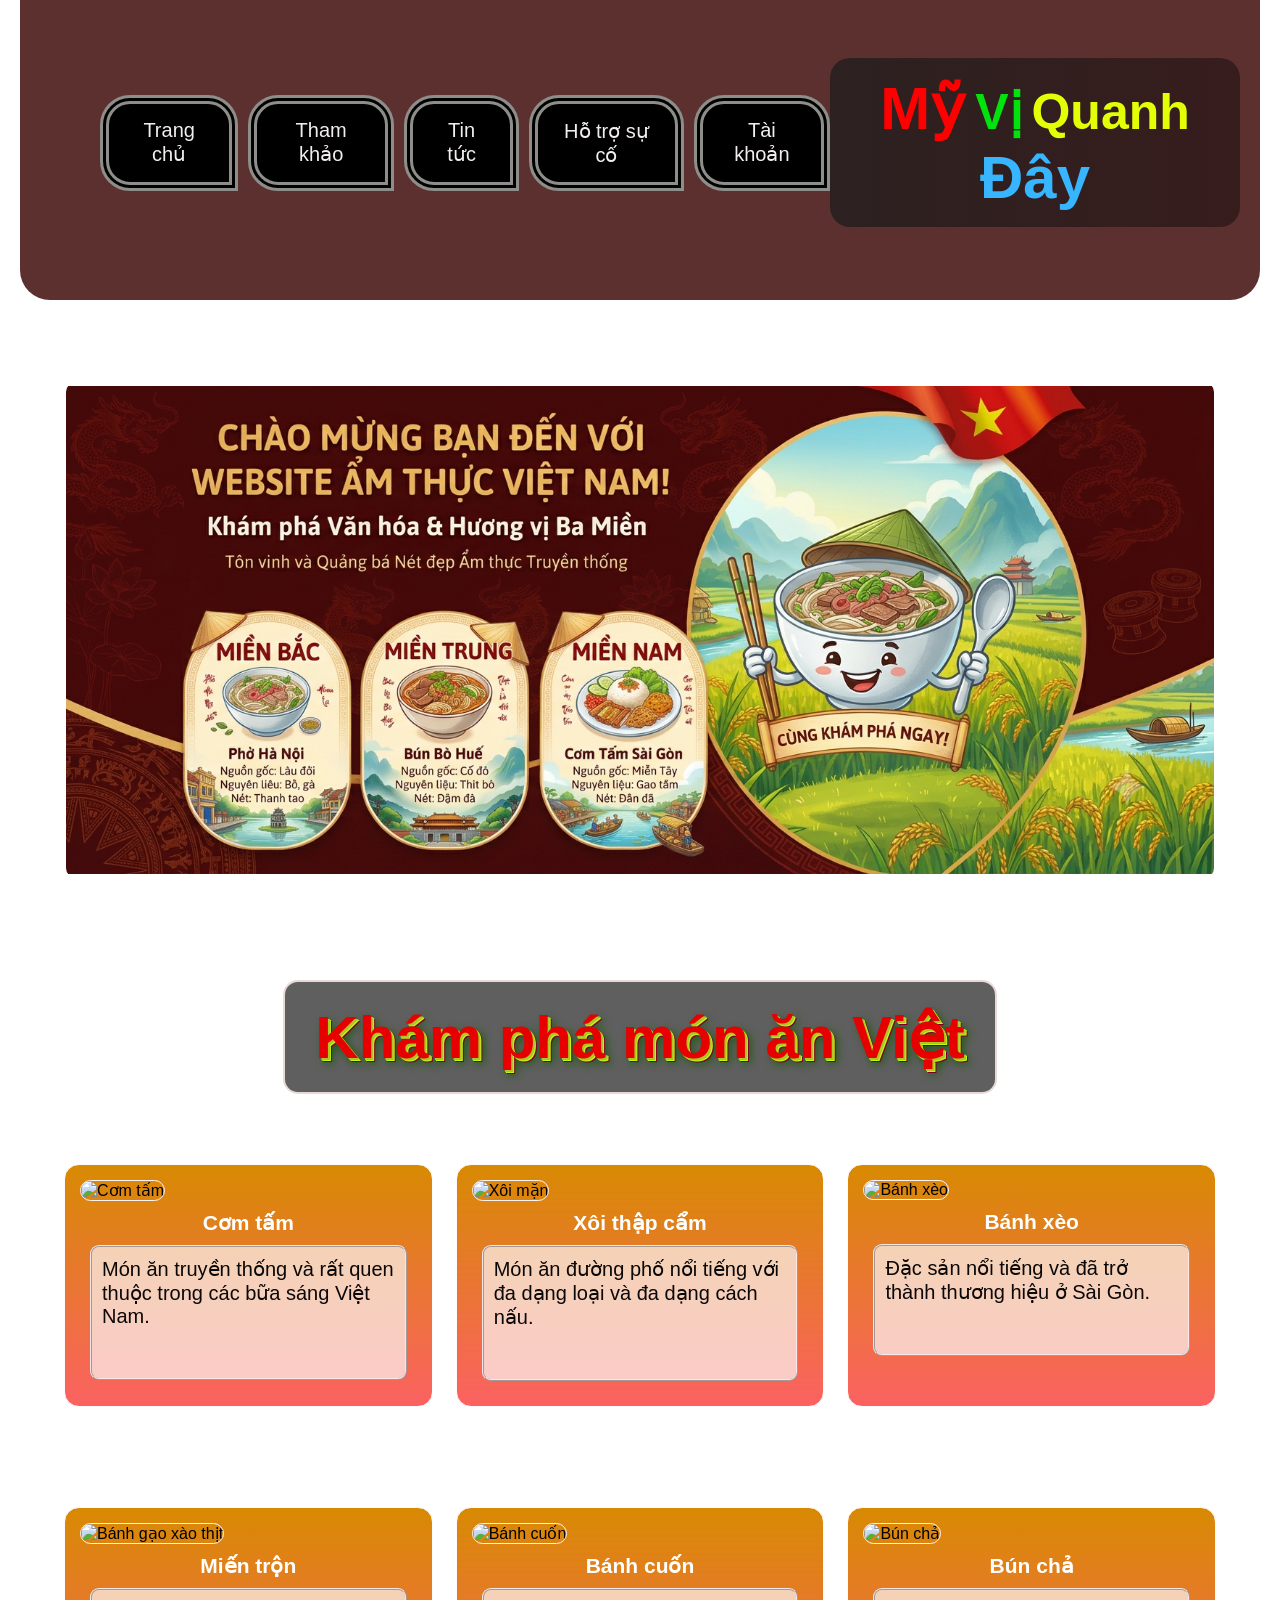
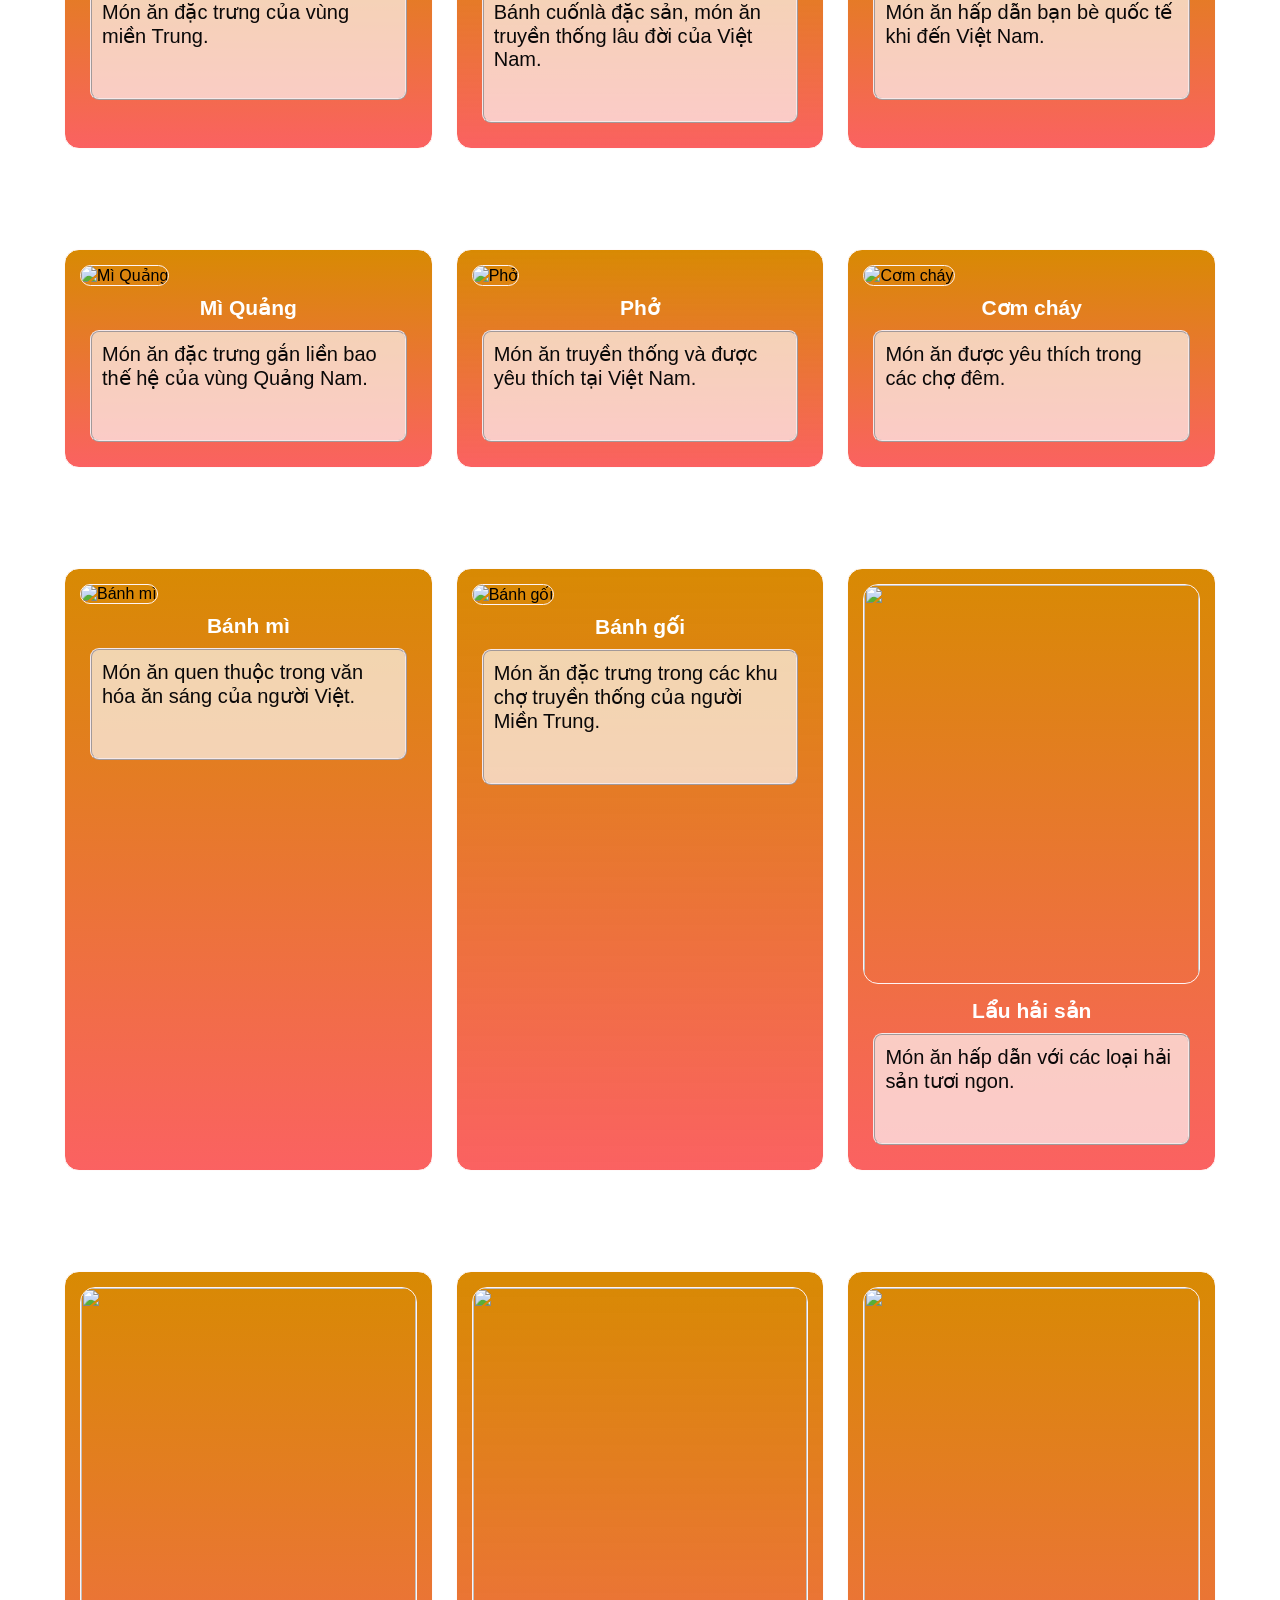
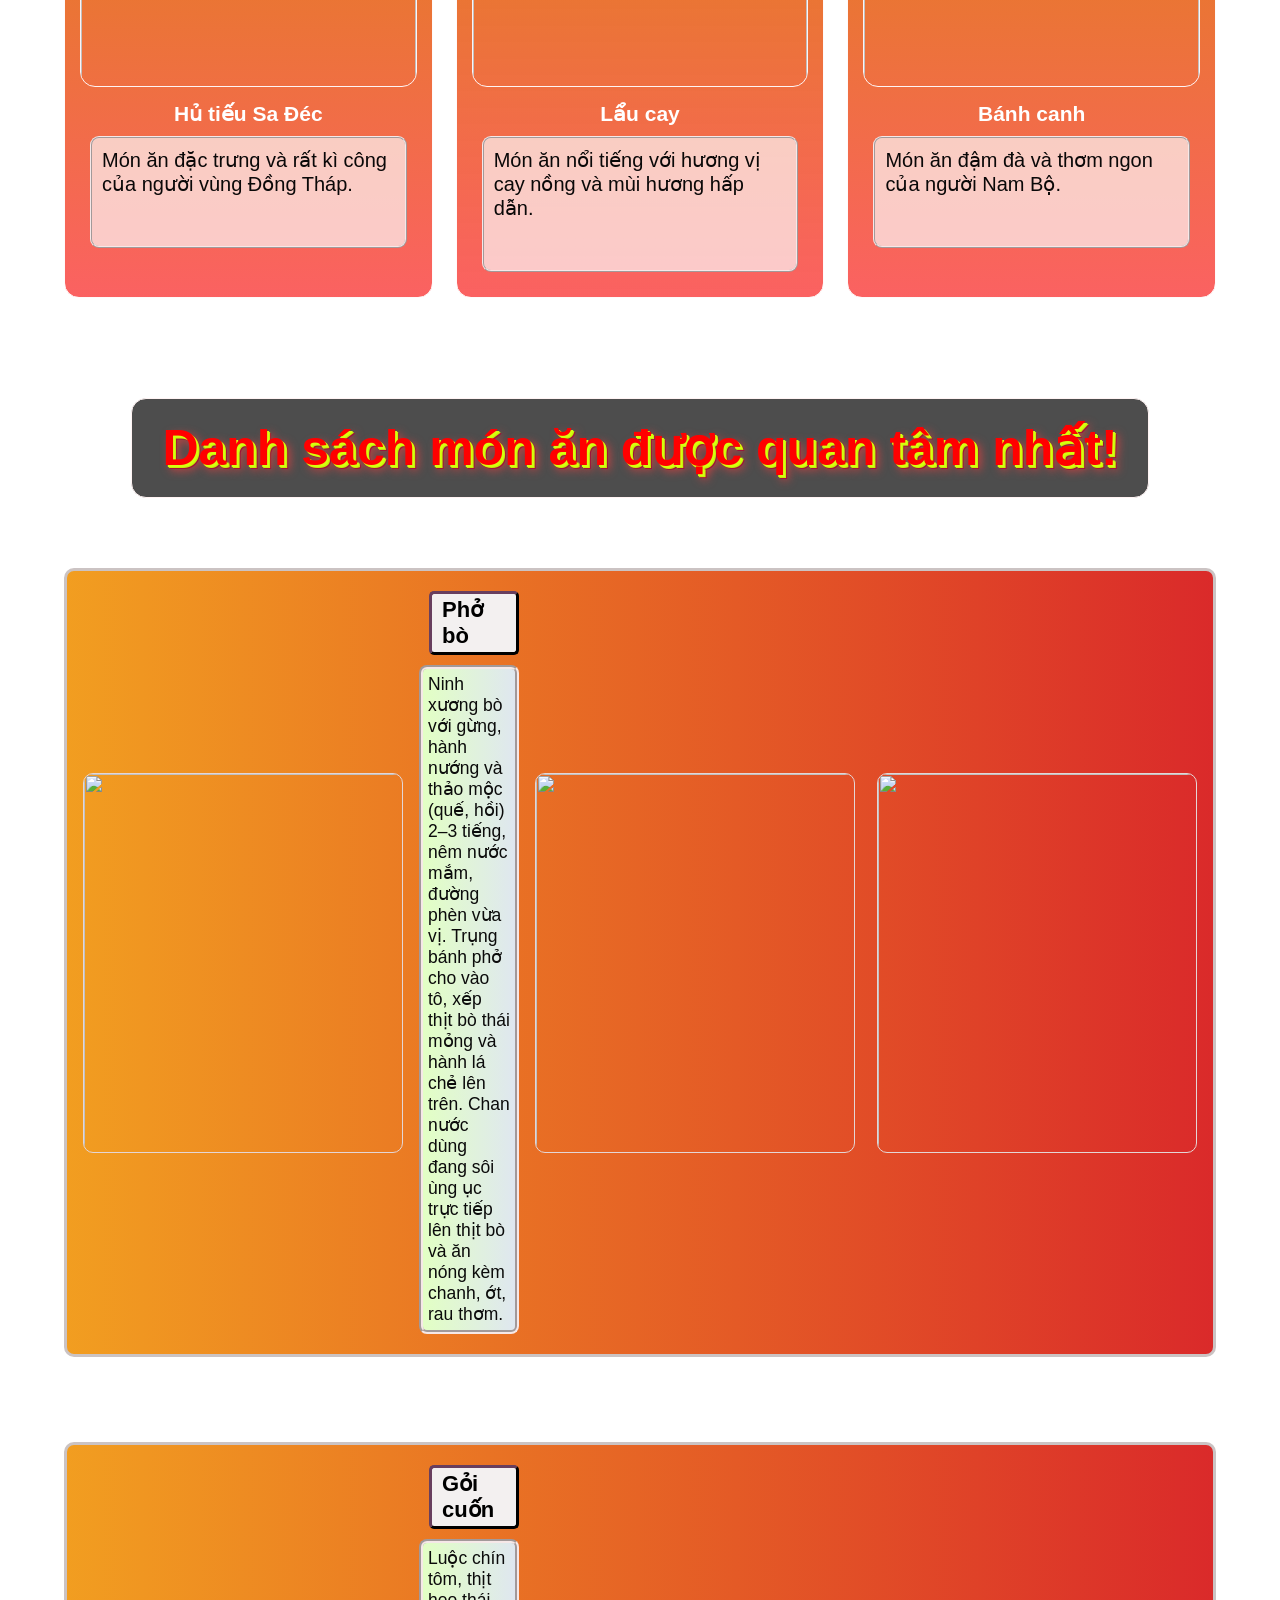
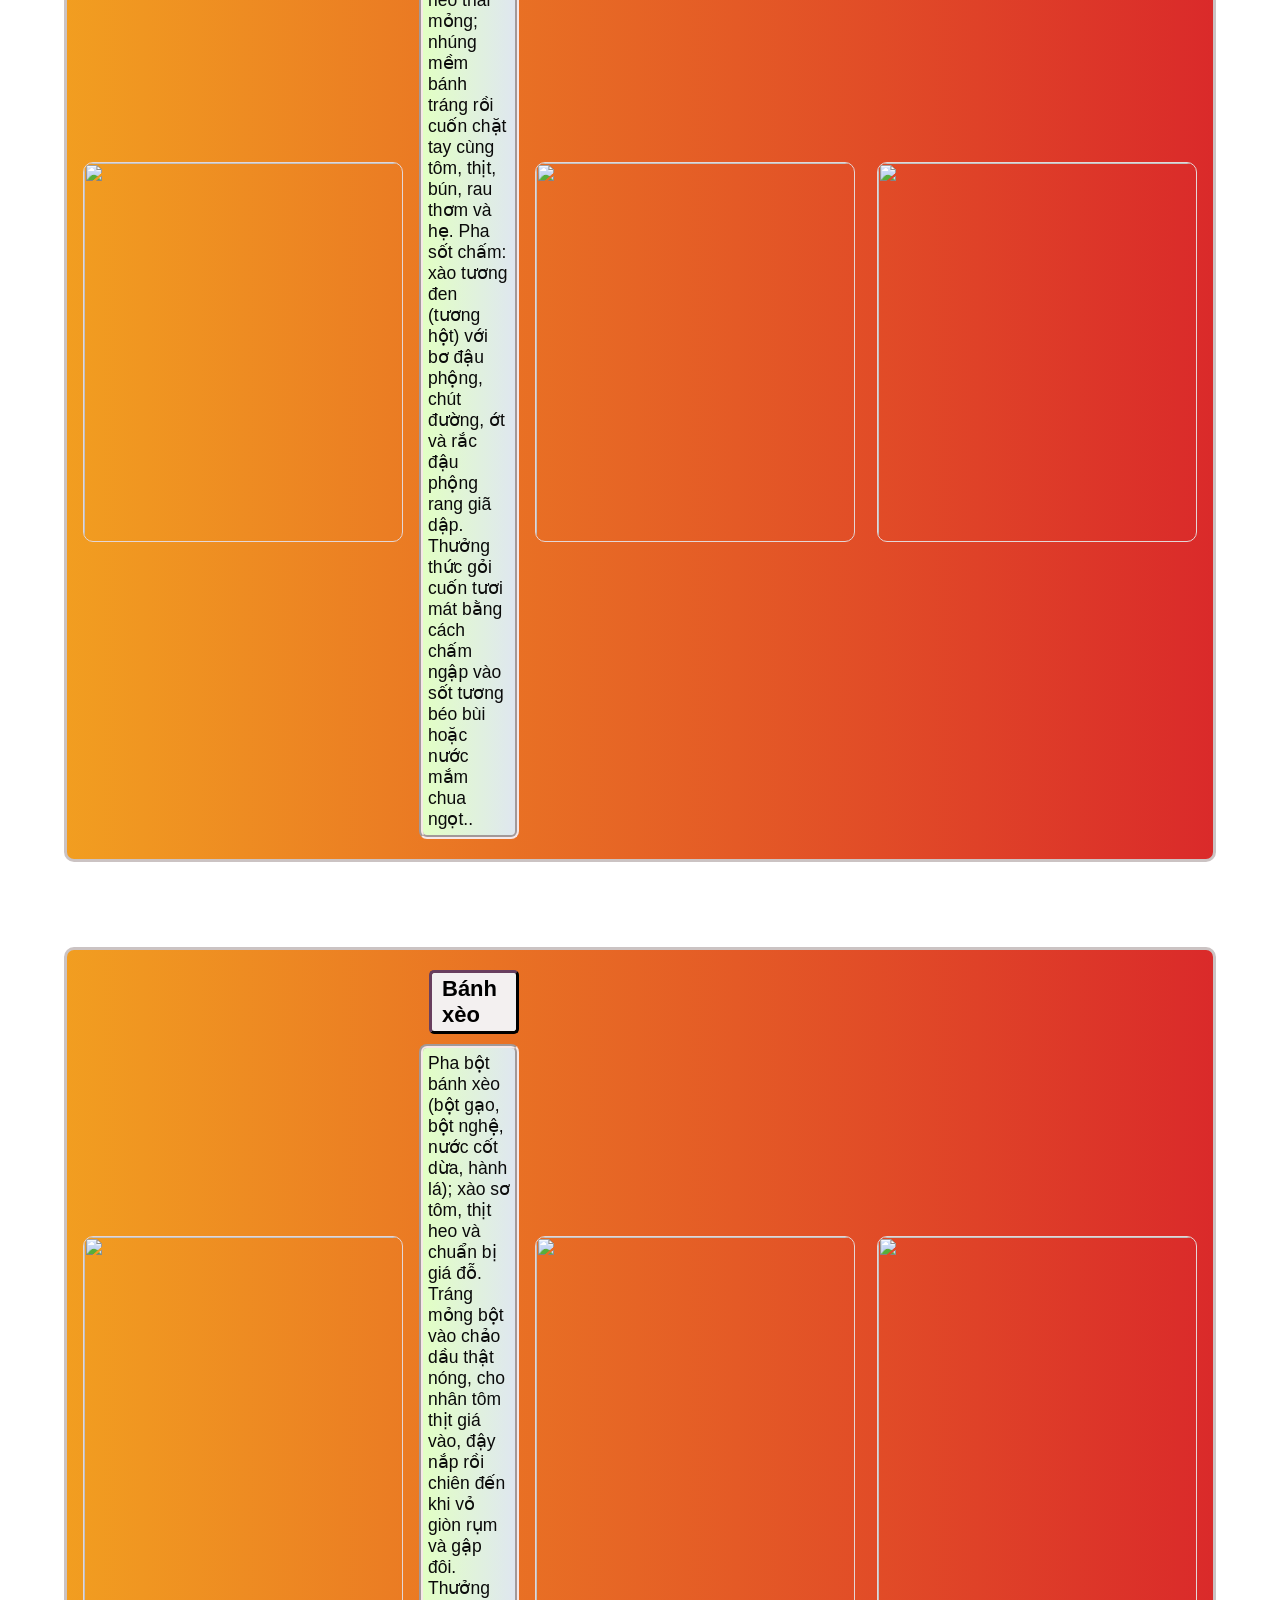
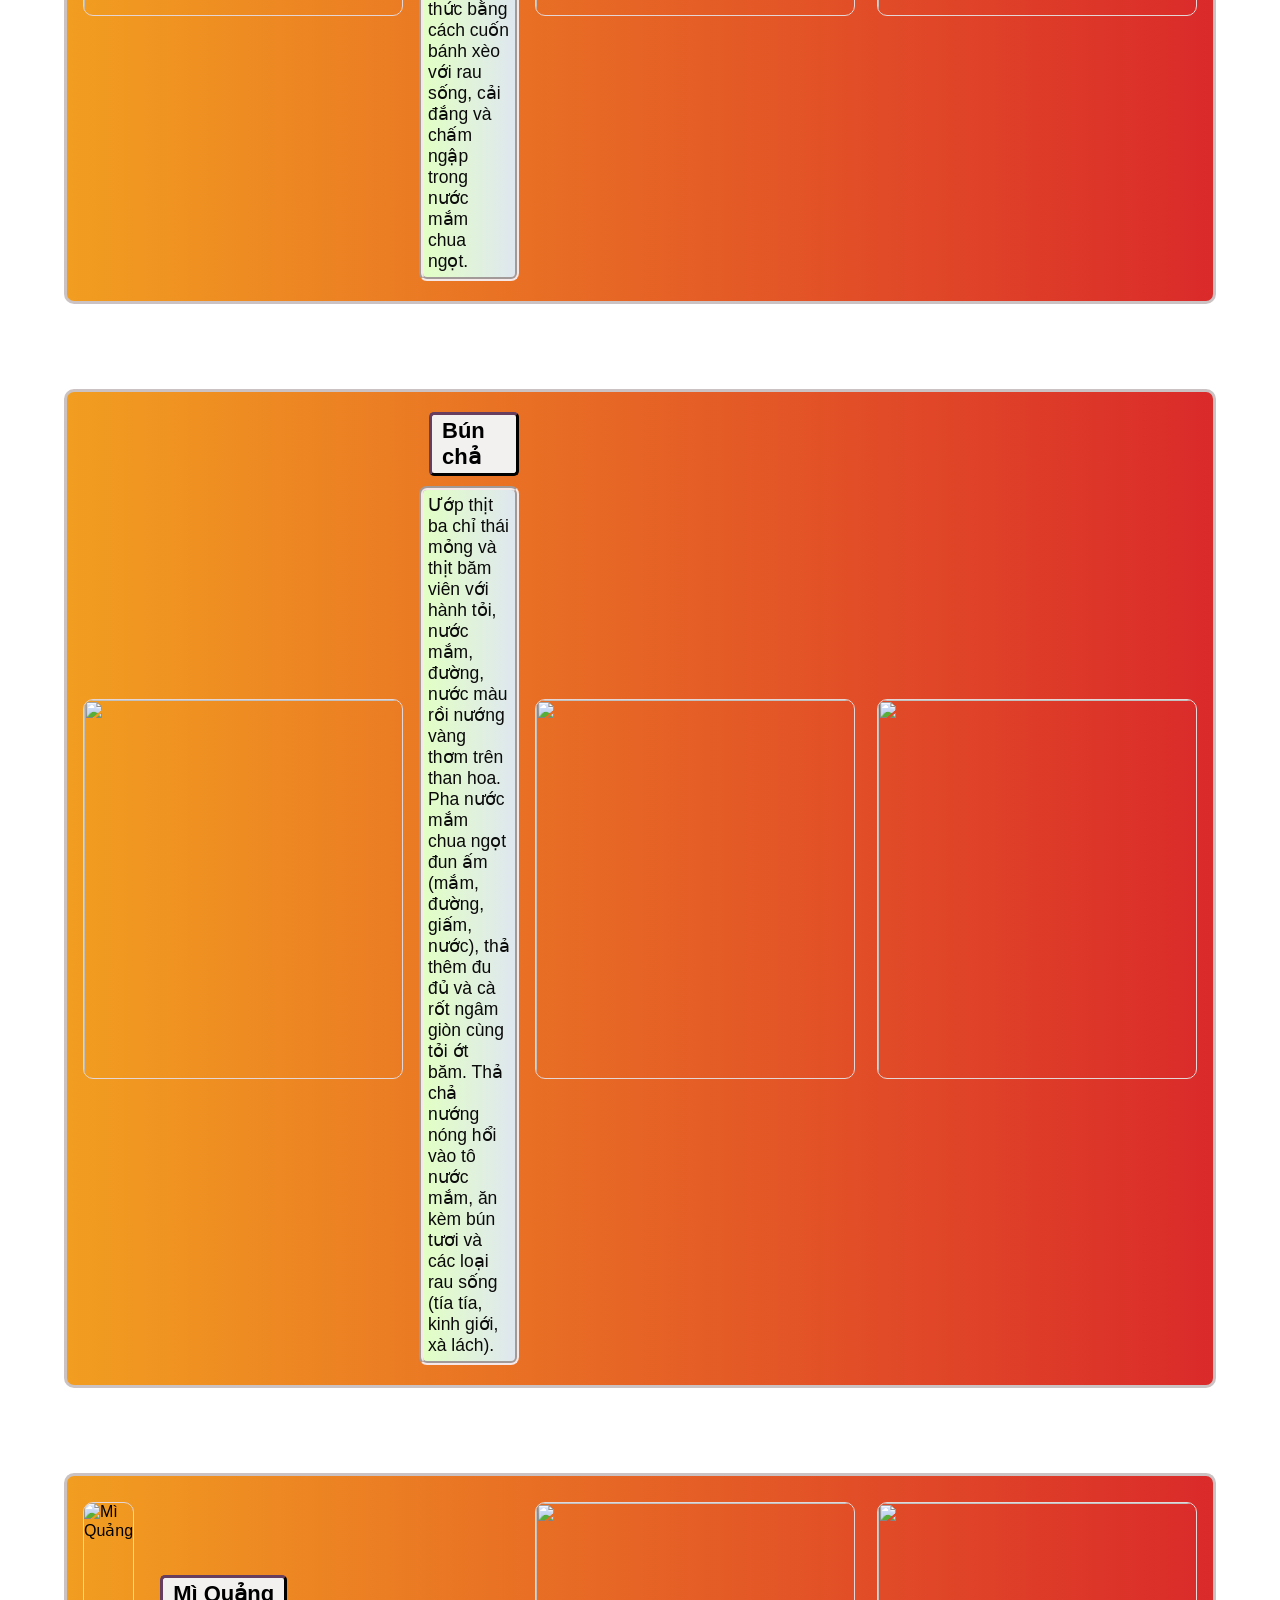
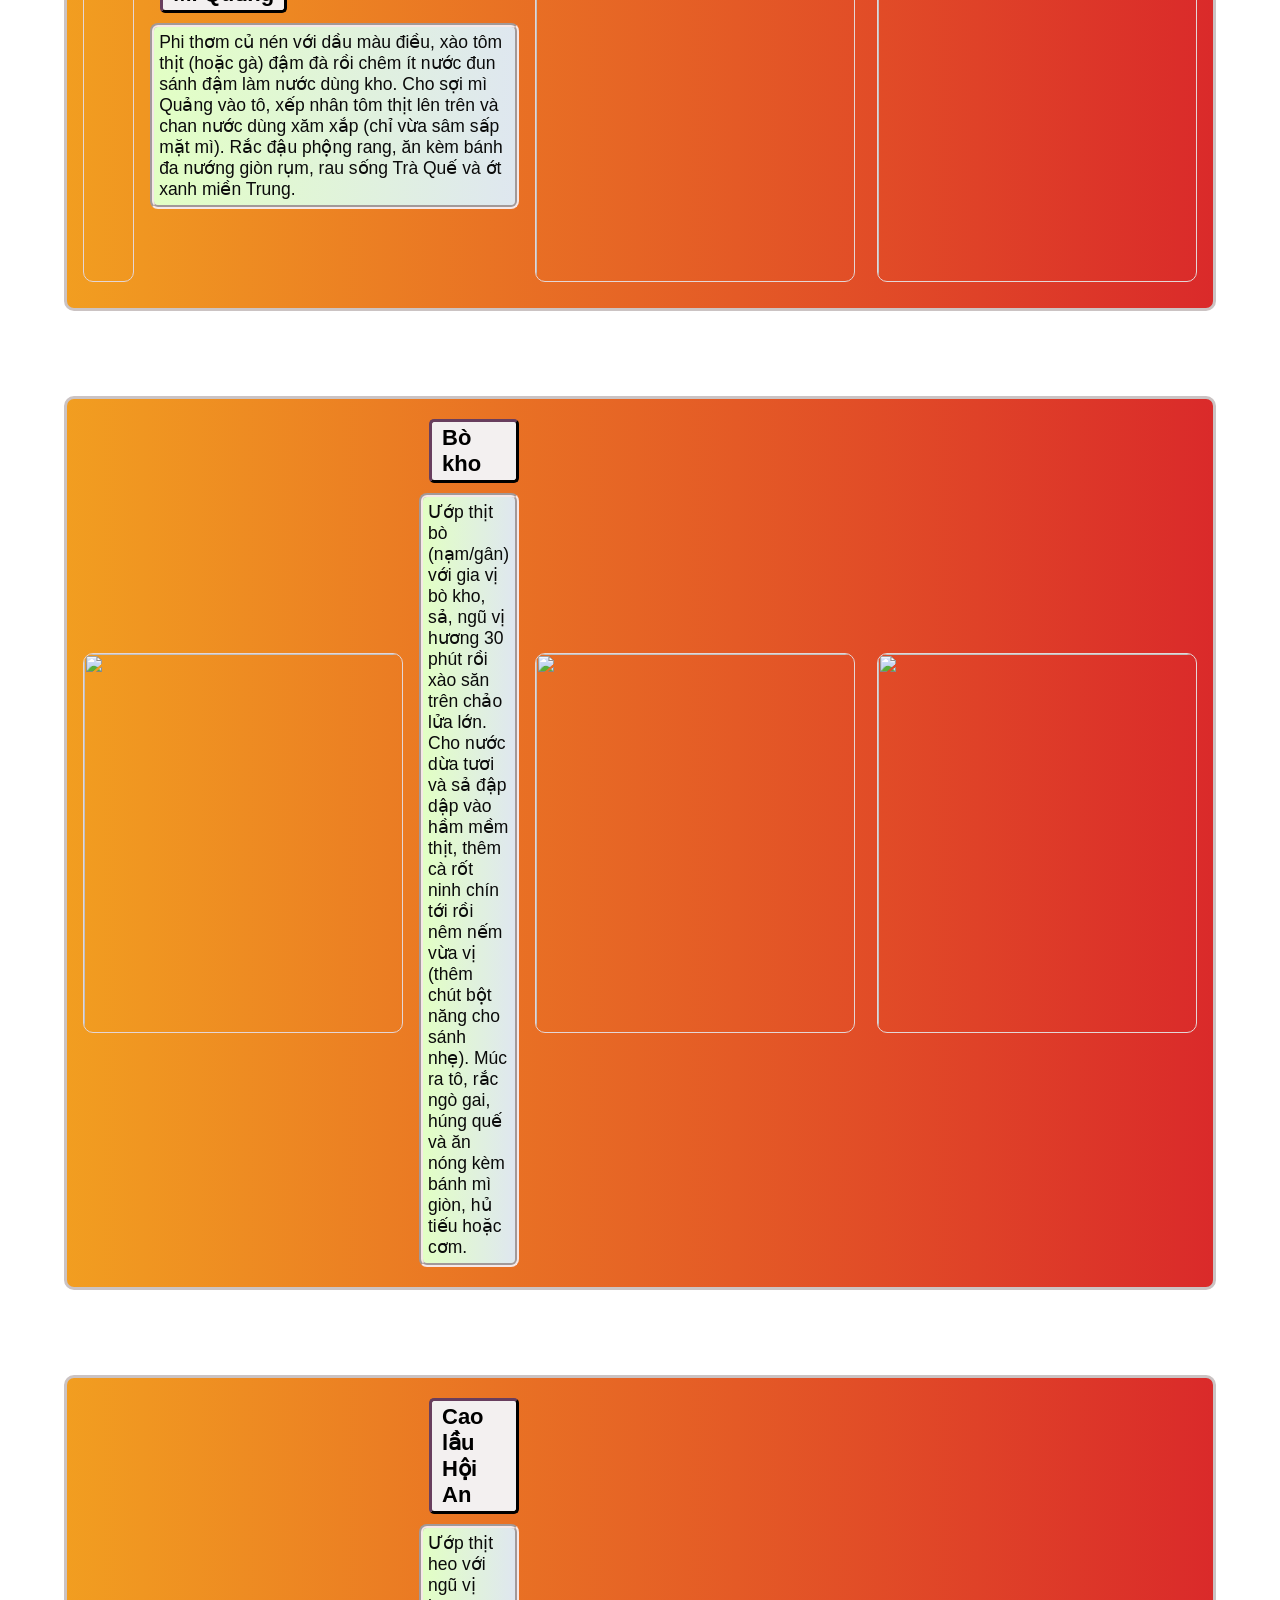
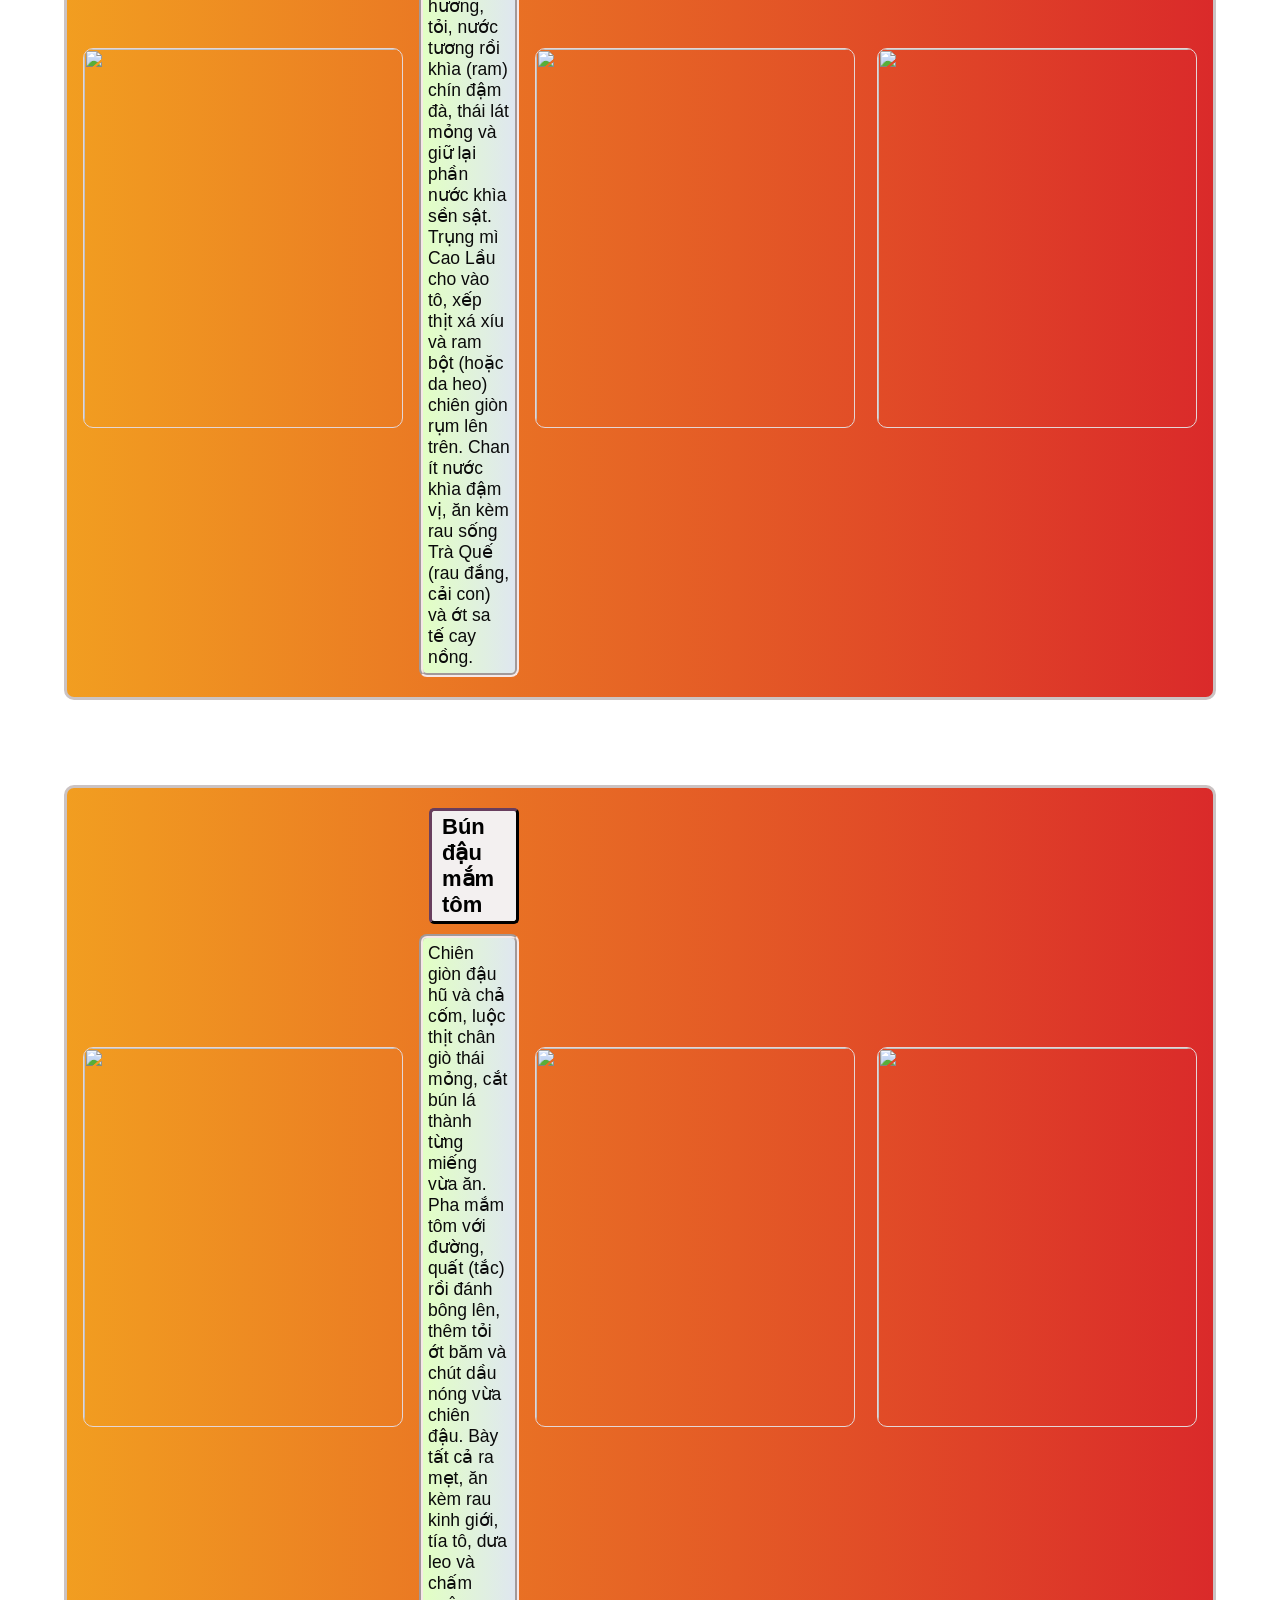
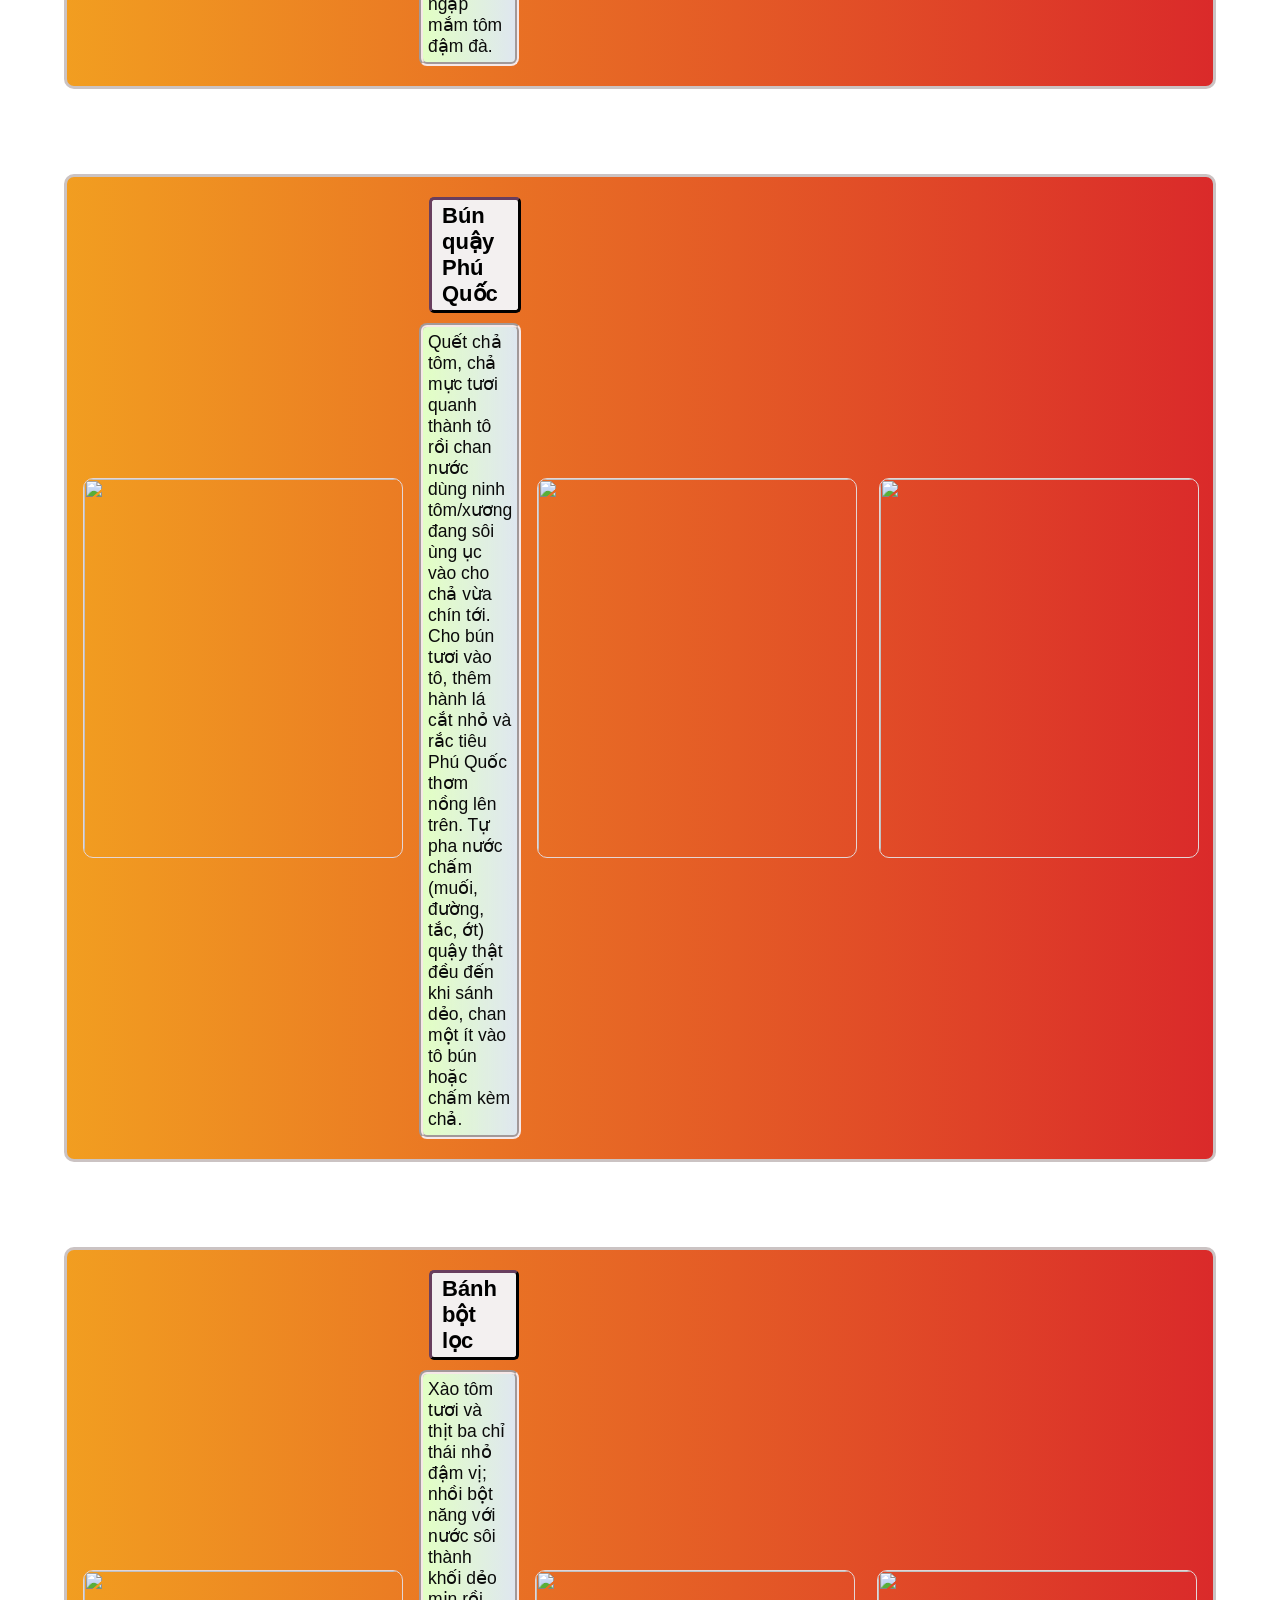
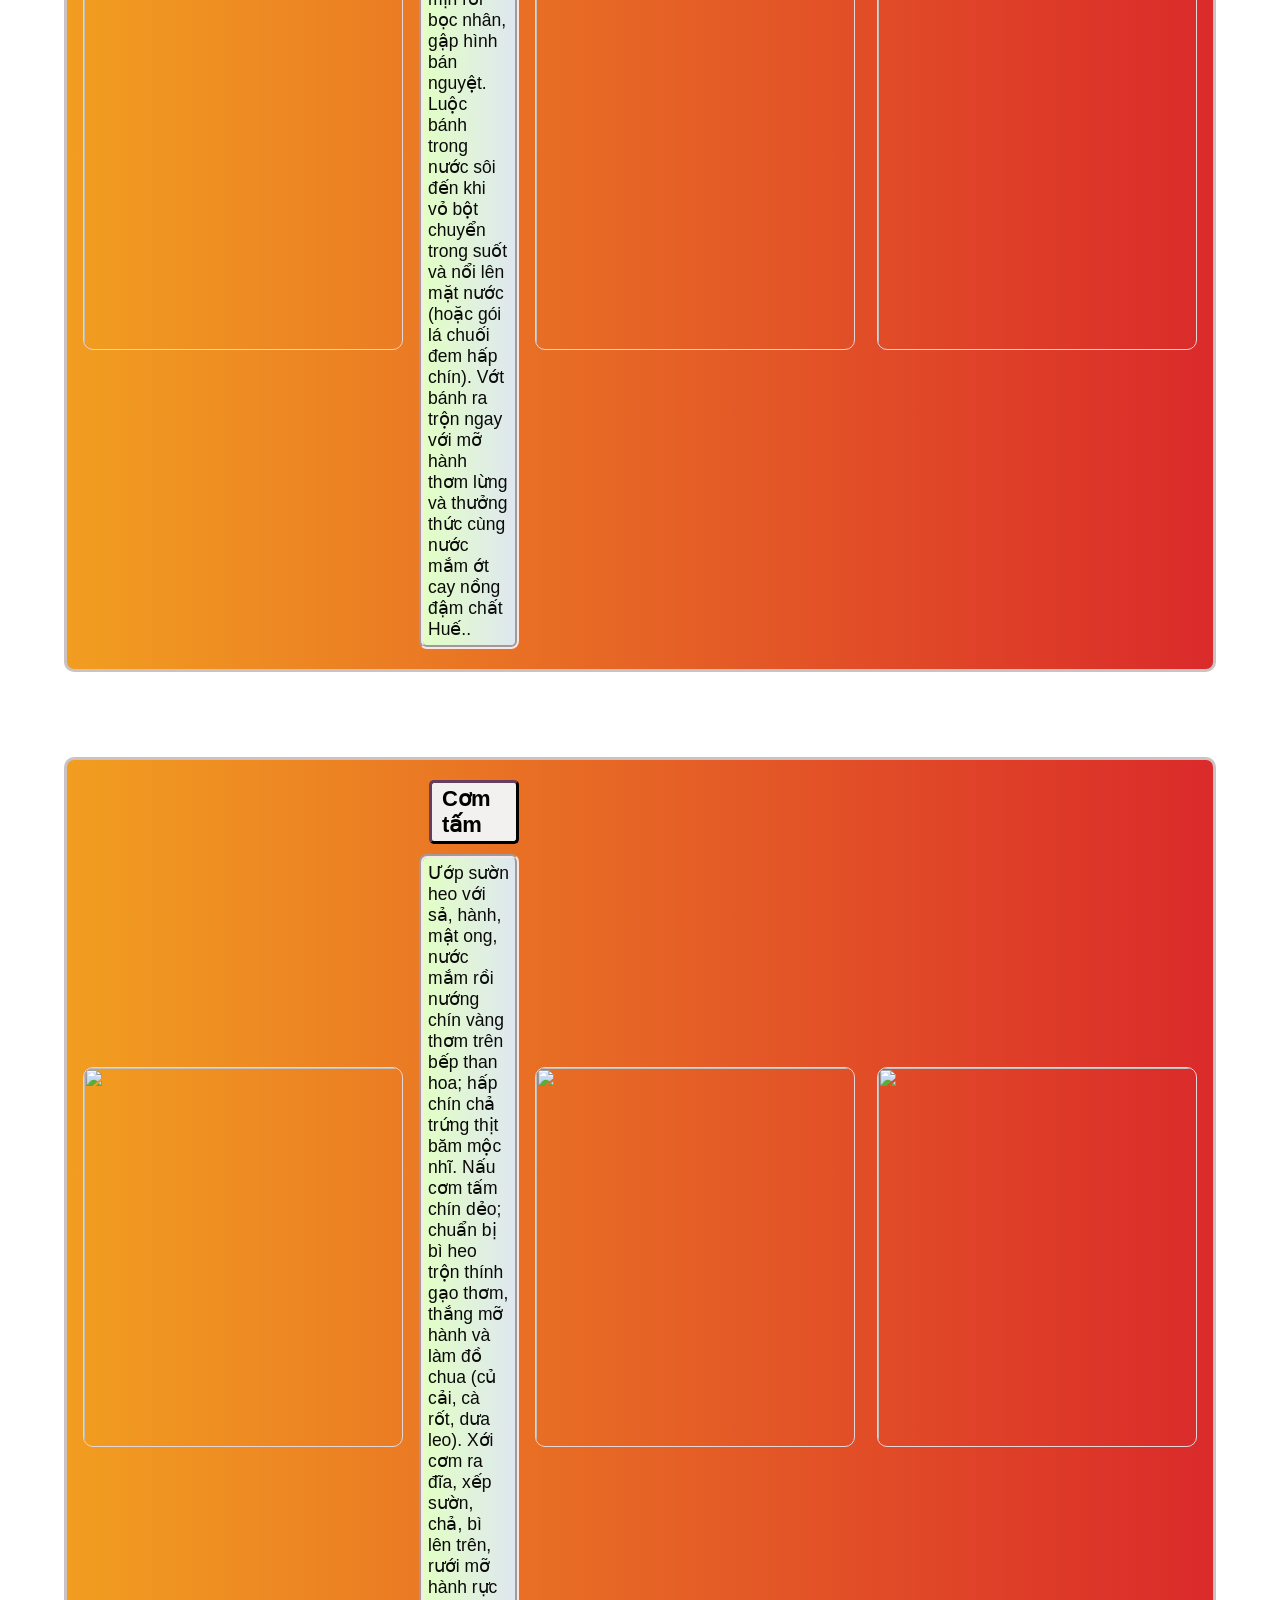
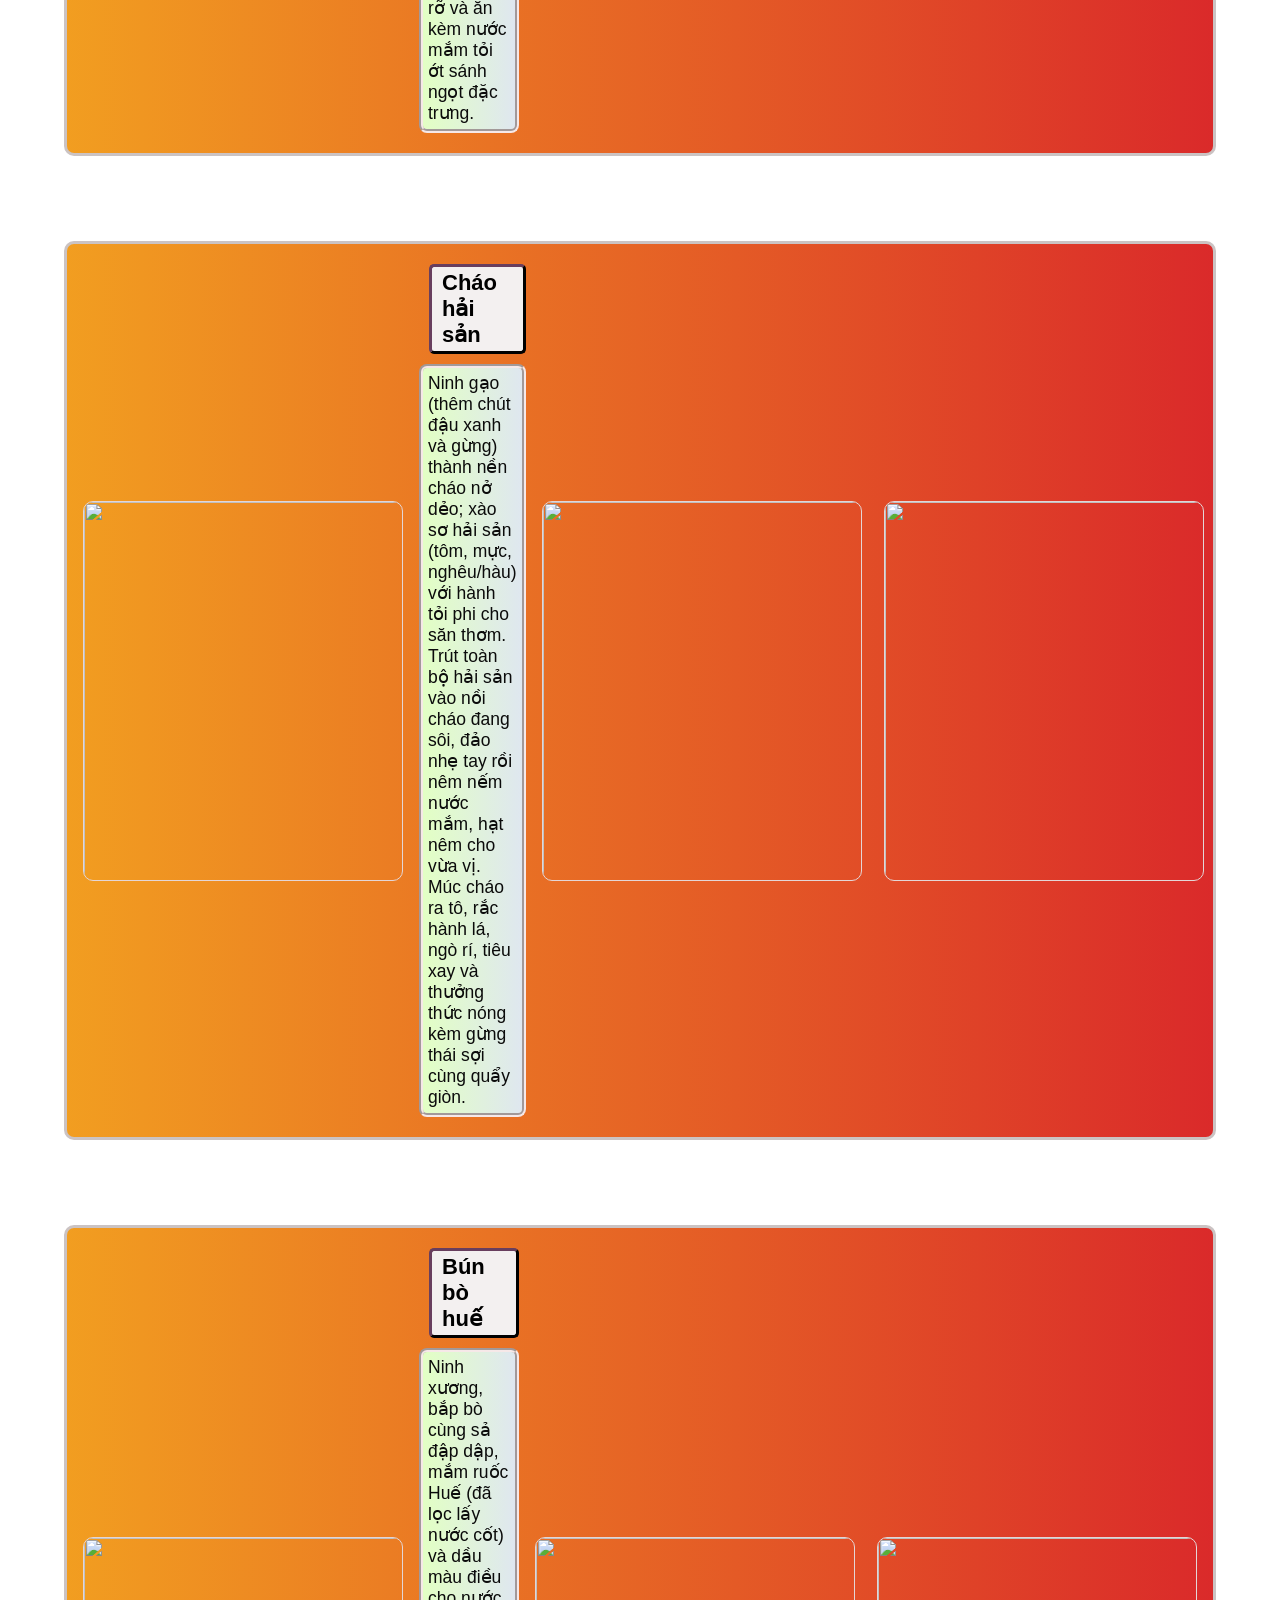
==== commit 2f21775c: "Add files via upload" ====
--- a/index.html
+++ b/index.html
@@ -16,13 +16,13 @@
         <a href="hotro.html" title="support">Hỗ trợ sự cố</a>
         <a href="taikhoan.html" title="account">Tài khoản</a>
             </div>
-          
+      <a href="index.html" class="logo-link">   
       <h1 class="logo">
         <span class="tu1">Mỹ</span>
         <span class="tu2">Vị</span>
         <span class="tu3">Quanh</span>
         <span class="tu4">Đây</span>
-      </h1>
+      </h1></a>
     </nav>
 
 
@@ -43,19 +43,19 @@
                 <div class="the">
                     <img src="https://i-giadinh.vnecdn.net/2024/03/07/7Honthinthnhphm1-1709800144-8583-1709800424.jpg" alt="Cơm tấm">
                     <h3>Cơm tấm</h3>
-                    <p>Món ăn truyền thống Việt Nam.</p>
+                    <p>Món ăn truyền thống và rất quen thuộc trong các bữa sáng Việt Nam.</p>
                 </div>
 
                 <div class="the">
                     <img src="https://i-giadinh.vnecdn.net/2023/02/22/Thanh-pham-2-1-8330-1677040910.jpg" alt="Xôi mặn">
                     <h3>Xôi thập cẩm</h3>
-                    <p>Món ăn đường phố nổi tiếng.</p>
+                    <p>Món ăn đường phố nổi tiếng với đa dạng loại và đa dạng cách nấu.</p>
                 </div>
 
                 <div class="the">
                     <img src="https://www.huongnghiepaau.com/wp-content/uploads/2017/02/cach-lam-banh-xeo-mien-trung.jpg" alt="Bánh xèo">
                     <h3>Bánh xèo</h3>
-                    <p>Đặc sản nổi tiếng Sài Gòn.</p>
+                    <p>Đặc sản nổi tiếng và đã trở thành thương hiệu ở Sài Gòn.</p>
                 </div>
 
                 <div class="the">
@@ -107,25 +107,25 @@
                  </div>
 
                  <div class="the">
-                    <img src="https://cdn.zsoft.solutions/poseidon-web/app/media/Kham-pha-am-thuc/06.2023/140623-tai-sao-lau-duoc-yeu-thich-buffet-poseidon-03-jpg.jpg" alt="Lẩu hải sản">
+                    <img src="https://cdn.zsoft.solutions/poseidon-web/app/media/Kham-pha-am-thuc/06.2023/140623-tai-sao-lau-duoc-yeu-thich-buffet-poseidon-03-jpg.jpg">
                     <h3>Lẩu hải sản</h3>
                     <p>Món ăn hấp dẫn với các loại hải sản tươi ngon.</p>
                  </div>
 
                 <div class="the">
-                    <img src="https://dienmaynewsun.com/public/uploads/image-old/2021/07/hu-tieu-sa-dec-1.jpg" alt="Hủ tiếu Sa Đéc">
+                    <img src="https://dienmaynewsun.com/public/uploads/image-old/2021/07/hu-tieu-sa-dec-1.jpg">
                     <h3>Hủ tiếu Sa Đéc</h3>
-                    <p>Món ăn đặc trưng của vùng Đồng Tháp.</p>
+                    <p>Món ăn đặc trưng và rất kì công của người vùng Đồng Tháp.</p>
                  </div>
 
                  <div class="the">
-                    <img src="https://encrypted-tbn0.gstatic.com/images?q=tbn:ANd9GcT4n92tCIjxuysxZNLJ6P1SJ5XkoHD0x7YUdFaY2hvf0SkpI72auoYk14Y&s=10" alt="Lẩu cay">
+                    <img src="https://encrypted-tbn0.gstatic.com/images?q=tbn:ANd9GcT4n92tCIjxuysxZNLJ6P1SJ5XkoHD0x7YUdFaY2hvf0SkpI72auoYk14Y&s=10" >
                     <h3>Lẩu cay</h3>
                     <p>Món ăn nổi tiếng với hương vị cay nồng và mùi hương hấp dẫn.</p>
                  </div>
 
                  <div class="the">
-                    <img src="https://encrypted-tbn0.gstatic.com/images?q=tbn:ANd9GcSaYIoB2xFoXqJm02wvQKssmKycHMj5srpJg3CwC892W4nQArseRyFXmN8z&s=10" alt="Bánh canh">
+                    <img src="https://encrypted-tbn0.gstatic.com/images?q=tbn:ANd9GcSaYIoB2xFoXqJm02wvQKssmKycHMj5srpJg3CwC892W4nQArseRyFXmN8z&s=10" >
                     <h3>Bánh canh</h3>
                     <p>Món ăn đậm đà và thơm ngon của người Nam Bộ.</p>
                  </div>
@@ -139,13 +139,11 @@
             <div class="phobien-list">
 
                 <div class="phobien-the">
-                    <img src="https://bizweb.dktcdn.net/thumb/grande/100/603/550/articles/pho-bo-anh-bia.jpg?v=1759828241270" alt="Phở bò">
+                    <img src="https://bizweb.dktcdn.net/thumb/grande/100/603/550/articles/pho-bo-anh-bia.jpg?v=1759828241270" >
                     <div>
                         <h3> Phở bò</h3>
                         <p>Ninh xương bò với gừng, hành nướng và thảo mộc (quế, hồi) 2–3 tiếng, nêm nước mắm, đường phèn vừa vị.
-
 Trụng bánh phở cho vào tô, xếp thịt bò thái mỏng và hành lá chẻ lên trên.
-
 Chan nước dùng đang sôi ùng ục trực tiếp lên thịt bò và ăn nóng kèm chanh, ớt, rau thơm.</p>
                     </div>
                     <img src="https://encrypted-tbn0.gstatic.com/images?q=tbn:ANd9GcSwbNnpzXqzRpb4bBQ-lgaCUmbTtV3DrKd8YShYjWeD-hgV71pc3ym5hsk&s=10">
@@ -154,7 +152,7 @@
                 </div>
 
                 <div class="phobien-the">
-                    <img src="https://chefstudio.vn/uploads/r/cach-lam-goi-cuon-chay.jpg" alt="Gỏi cuốn">
+                    <img src="https://chefstudio.vn/uploads/r/cach-lam-goi-cuon-chay.jpg" >
                     <div>
                         <h3> Gỏi cuốn</h3>
                         <p>Luộc chín tôm, thịt heo thái mỏng; nhúng mềm bánh tráng rồi cuốn chặt tay cùng tôm, thịt, bún, rau thơm và hẹ.
@@ -169,7 +167,7 @@
                 </div>
 
                 <div class="phobien-the">
-                    <img src="https://danangfantasticity.com/wp-content/uploads/2024/04/tong-hop-cac-mon-an-nhat-dinh-phai-thu-khi-den-da-nang-hoi-an-BANH-XEO-CRISPY-VIETNAMESE-PANCAKE-1024x576.jpg" alt="Cơm tấm">
+                    <img src="https://imagevietnam.vnanet.vn//MediaUpload/Org/2023/10/24/dsc-051124-13-49-16.jpg" >
                     <div>
                         <h3> Bánh xèo</h3>
                         <p>Pha bột bánh xèo (bột gạo, bột nghệ, nước cốt dừa, hành lá); xào sơ tôm, thịt heo và chuẩn bị giá đỗ.
@@ -184,7 +182,7 @@
                 </div>
 
                 <div class="phobien-the">
-                    <img src="https://i.ex-cdn.com/danviet.vn/files/content/2026/03/22/img_9869-1349.jpeg" alt="Bún bò Huế">
+                    <img src="https://i.ex-cdn.com/danviet.vn/files/content/2026/03/22/img_9869-1349.jpeg" >
                     <div>
                         <h3> Bún chả</h3>
                         <p>Ướp thịt ba chỉ thái mỏng và thịt băm viên với hành tỏi, nước mắm, đường, nước màu rồi nướng vàng thơm trên than hoa.
@@ -214,7 +212,7 @@
                 </div>
 
                 <div class="phobien-the">
-                    <img src="https://i-giadinh.vnecdn.net/2022/09/30/-1940-1664522303.jpg" alt="Bò kho">
+                    <img src="https://i-giadinh.vnecdn.net/2022/09/30/-1940-1664522303.jpg">
                     <div>
                         <h3> Bò kho</h3>
                         <p>Ướp thịt bò (nạm/gân) với gia vị bò kho, sả, ngũ vị hương 30 phút rồi xào săn trên chảo lửa lớn.
@@ -229,7 +227,7 @@
                 </div>
 
                 <div class="phobien-the">
-                    <img src="https://static.vinwonders.com/2022/10/cao-lau-hoi-an-1.jpg" alt="Cao lầu Hội An'">
+                    <img src="https://static.vinwonders.com/2022/10/cao-lau-hoi-an-1.jpg">
                     <div>
                         <h3> Cao lầu Hội An</h3>
                         <p>Ướp thịt heo với ngũ vị hương, tỏi, nước tương rồi khìa (ram) chín đậm đà, thái lát mỏng và giữ lại phần nước khìa sền sật.
@@ -244,7 +242,7 @@
                 </div>
 
                 <div class="phobien-the">
-                    <img src="https://dauhomemade.vn/apps/uploads/2021/10/da%CC%A3%CC%86c-bie%CC%A3%CC%82t-1-scaled-e1672555436164.jpg" alt="Bún đậu mắm tôm">
+                    <img src="https://dauhomemade.vn/apps/uploads/2021/10/da%CC%A3%CC%86c-bie%CC%A3%CC%82t-1-scaled-e1672555436164.jpg">
                     <div>
                         <h3> Bún đậu mắm tôm</h3>
                         <p>Chiên giòn đậu hũ và chả cốm, luộc thịt chân giò thái mỏng, cắt bún lá thành từng miếng vừa ăn.
@@ -259,7 +257,7 @@
                 </div>
 
                 <div class="phobien-the">
-                    <img src="https://simg.zalopay.com.vn/zlp-website/assets/bun_quay_phu_quoc_thumbnail_db8cf77cc3.jpg" alt="Bún quậy Phú Quốc">
+                    <img src="https://simg.zalopay.com.vn/zlp-website/assets/bun_quay_phu_quoc_thumbnail_db8cf77cc3.jpg">
                     <div>
                         <h3>Bún quậy Phú Quốc</h3>
                         <p>Quết chả tôm, chả mực tươi quanh thành tô rồi chan nước dùng ninh tôm/xương đang sôi ùng ục vào cho chả vừa chín tới.
@@ -274,7 +272,7 @@
                 </div>
 
                 <div class="phobien-the">
-                    <img src="https://i-giadinh.vnecdn.net/2021/10/15/202103120025491032f38b-1634297-4432-2634-1634297316.jpg" alt="Bánh bột lọc">
+                    <img src="https://i-giadinh.vnecdn.net/2021/10/15/202103120025491032f38b-1634297-4432-2634-1634297316.jpg">
                     <div>
                         <h3>Bánh bột lọc</h3>
                         <p>Xào tôm tươi và thịt ba chỉ thái nhỏ đậm vị; nhồi bột năng với nước sôi thành khối dẻo mịn rồi bọc nhân, gập hình bán nguyệt.
@@ -289,7 +287,7 @@
                 </div>
 
                 <div class="phobien-the">
-                    <img src="https://encrypted-tbn0.gstatic.com/images?q=tbn:ANd9GcRxqJQV_AWzJv0cBhPRXfn03jwIO46Tt74LEsmAORL7h-R_JNTQygcCNpct&s=10" alt="Cơm tấm">
+                    <img src="https://encrypted-tbn0.gstatic.com/images?q=tbn:ANd9GcRxqJQV_AWzJv0cBhPRXfn03jwIO46Tt74LEsmAORL7h-R_JNTQygcCNpct&s=10" >
                     <div>
                         <h3>Cơm tấm</h3>
                         <p>Ướp sườn heo với sả, hành, mật ong, nước mắm rồi nướng chín vàng thơm trên bếp than hoa; hấp chín chả trứng thịt băm mộc nhĩ.
@@ -304,7 +302,7 @@
                 </div>
 
                 <div class="phobien-the">
-                    <img src="https://i-giadinh.vnecdn.net/2025/07/09/Chohisn7vnexpress-1752047216-1930-1752047231.jpg" alt="Cháo hải sản">
+                    <img src="https://i-giadinh.vnecdn.net/2025/07/09/Chohisn7vnexpress-1752047216-1930-1752047231.jpg" >
                     <div>
                         <h3>Cháo hải sản</h3>
                         <p>Ninh gạo (thêm chút đậu xanh và gừng) thành nền cháo nở dẻo; xào sơ hải sản (tôm, mực, nghêu/hàu) với hành tỏi phi cho săn thơm.
@@ -319,7 +317,7 @@
                 </div>
 
                 <div class="phobien-the">
-                    <img src="https://encrypted-tbn0.gstatic.com/images?q=tbn:ANd9GcQUgEhiY0_H6lQEDJoVzM9YQv89hHNwxCHUatk2t3FKf_CILHptsRwcWVjb&s=10" alt="Bún bò huế">
+                    <img src="https://encrypted-tbn0.gstatic.com/images?q=tbn:ANd9GcQUgEhiY0_H6lQEDJoVzM9YQv89hHNwxCHUatk2t3FKf_CILHptsRwcWVjb&s=10" >
                     <div>
                         <h3>Bún bò huế</h3>
                         <p>Ninh xương, bắp bò cùng sả đập dập, mắm ruốc Huế (đã lọc lấy nước cốt) và dầu màu điều cho nước dùng đậm đà, thơm nồng.
@@ -351,7 +349,7 @@
                 </div>
 
                 <div class="the">
-                    <img src="https://beptruong.edu.vn/wp-content/uploads/2020/10/tra-dao-cam-sa.jpg" alt="Trà đào">
+                    <img src="https://beptruong.edu.vn/wp-content/uploads/2020/10/tra-dao-cam-sa.jpg" >
                     <h3>Trà đào</h3>
                     <p>Thức uống thơm ngon, thanh mát.</p>
                 </div>
@@ -411,9 +409,45 @@
                 </div>
 
                 <div class="the">
-                    <img src="https://cdn-i.vtcnews.vn/files/ctv.suckhoe2/2017/01/15/nuoc-ep-luu1-1427.jpg" alt="Nước ép lựu">
+                    <img src="https://cdn-i.vtcnews.vn/files/ctv.suckhoe2/2017/01/15/nuoc-ep-luu1-1427.jpg" >
                     <h3>Nước ép lựu</h3>
                     <p>Thức uống bổ sung vitamin C, giúp tăng cường hệ miễn dịch.</p>
+                </div>
+
+                <div class="the">
+                    <img src="https://encrypted-tbn0.gstatic.com/images?q=tbn:ANd9GcTz8Uzxgef5910I6EXdFP39HC7dD6qIxsLkdwYmGXZnUP0fLz1LQr0tIiVU&s=10" >
+                    <h3>Nước sâm dứa</h3>
+                    <p>Vị thanh mát, thơm nhẹ mùi lá dứa</p>
+                </div>
+
+                <div class="the">
+                    <img src="https://bizweb.dktcdn.net/100/004/714/articles/cach-lam-nuoc-cot-dau-tam.png?v=1648010434710" >
+                    <h3>Nước dâu tằm</h3>
+                    <p>vị chua ngọt dịu nhẹ, thường được phục vụ kèm đá bào hoặc soda.</p>
+                </div>
+
+                <div class="the">
+                    <img src="https://file.hstatic.net/200000721249/file/nha_dam_duong_phen_hat_chia__1__325099eb7abf4f3b9b37b129665f70d4.jpg" >
+                    <h3>nước nha đam</h3>
+                    <p>nha đam giòn mát nấu cùng đường phèn thanh dịu, không quá gắt.</p>
+                </div>
+
+                <div class="the">
+                    <img src="https://encrypted-tbn0.gstatic.com/images?q=tbn:ANd9GcTSnG4wucUc0wst-BJliREPN3kTN_xxa564PwK2SO4aj2hiYOHZ4kVUFxst&s=10" >
+                    <h3>nước đậu đen</h3>
+                    <p>Nước uống có mùi thơm bùi đặc trưng của đậu đen, giúp thanh lọc cơ thể. </p>
+                </div>
+
+                <div class="the">
+                    <img src="https://encrypted-tbn0.gstatic.com/images?q=tbn:ANd9GcRAkPSkp3lcRC0_2LrLP-2b0o93xIRy7jldyzqkLtvbvlpRPlwpjcdlxHBL&s=10" >
+                    <h3>Trà sen vàng</h3>
+                    <p>Thức uống cao cấp thường dùng khai vị hoặc tráng miệng</p>
+                </div>
+
+                <div class="the">
+                    <img src="https://blueskytravel.com.vn/UserFiles/Image/56892_OldTown%20White%20Coffee.jpg" >
+                    <h3>Cà phê trứng</h3>
+                    <p>Thức uống trứ danh của Hà Nội với lớp kem trứng đánh bông béo ngậy</p>
                 </div>
 
             </div>
@@ -500,9 +534,36 @@
 
 
     
-    <footer>
-        <p>Khám phá ẩm thực Việt Nam</p>
-    </footer>
+   <footer class="footer">
+    <div class="footer-container">
+        <div class="footer-box">
+            <h2>Mỹ Vị Quanh Đây</h2>
+            <p>
+                Đây là website khám phá tinh hoa ẩm thực Việt Nam,
+                tìm hiểu những món ăn đặc sắc từ Bắc
+                vào Nam và lan tỏa nét đẹp văn hóa ẩm thực.
+            </p>
+        </div>
+
+      
+        <div class="footer-box">
+            <h3>Liên kết nhanh</h3>
+            <a href="index.html">Trang chủ</a>
+            <a href="reference.html">Tham khảo ẩm thực</a>
+            <a href="tintuc.html">Tin tức</a>
+           
+        </div>
+
+       
+        <div class="footer-box">
+            <h3>Thông tin website</h3>
+            <p>Chủ đề: Khám phá ẩm thực Việt Nam</p>
+            <p>Mục đích: Chia sẻ kiến thức ẩm thực</p>
+            <p>Thông điệp: Gìn giữ hương vị Việt</p>
+        </div>
+
+    </div>
+</footer>
 
 </body>
 </html>
--- a/head.css
+++ b/head.css
@@ -39,6 +39,7 @@
   margin: 0;
   font-size: 20px;
   border-radius: 30px 30px 0px 30px;
+  transition: 0.5s;
 }
 .dieuhuong-links {
   display: flex;
@@ -48,12 +49,16 @@
 
 .dieuhuong a:hover {
   background-color: rgb(0, 124, 247);
-  color: rgb(240, 238, 238);
+  color: #f0eeee;
+  transform: translateY(10px);
   transition: background-color 0.9s;
 }
 .dieuhuong a:active {
   background-color: rgb(41, 250, 4);
   color: rgb(8, 8, 8);
+  transform: translateY(-10px);
+  box-shadow: 0 5px 15px gray;
+  transition: 0.5s;
 }
 
 .codetrungtam {
@@ -90,21 +95,22 @@
 }
 
 .codetrungtam h1 {
-  color: red;
+  color: rgb(230, 0, 0);
   width: fit-content;
-  background-color: #533b3b;
-  padding: 20px;
-  border: 2px solid rgb(0, 0, 0);
+  background-color: #2f2d2dc2;
+  padding: 20px 30px;
+  border: 2px solid rgb(233, 216, 216);
   border-radius: 15px;
   margin-left: auto;
   margin-right: auto;
   margin-bottom: 70px;
-  font-size: 40px;
+  margin-top: 100px;
+  font-size: 60px;
   text-shadow:
-    2px 2px 0 #acc725,
-    3px 3px 0 #c4f307,
-    4px 4px 0 #9f1239,
-    5px 5px 10px rgb(233, 4, 4);
+    2px 2px #acc725,
+    3px 3px #c8f512,
+    4px 4px #7b0023,
+    5px 5px 10px rgb(18, 90, 7);
 }
 h1 {
   margin-bottom: 20px;
@@ -154,7 +160,8 @@
 
 .phobien-the {
   display: flex;
-  background: linear-gradient(to left, #a90000, #f0ad06);
+  align-items: center;
+  background: linear-gradient(to left, #d30000d5, #f09206e4);
   padding: 20px 10px 20px 10px;
   margin-bottom: 85px;
   gap: 10px;
@@ -163,13 +170,13 @@
 }
 .phobien-the h3 {
   font-size: 22px;
+  margin-left: 10px;
   margin-bottom: 10px;
   border: 3px outset #140c12;
   background-color: #f3f0f0;
   width: fit-content;
   padding: 3px 10px;
   border-radius: 5px;
-  margin: 0px 0px 0px 50px;
 }
 
 .phobien-the img {
@@ -183,48 +190,81 @@
 
 .phobien-the p {
   border: 4px groove #f6e8e8;
-  background: linear-gradient(to left, #bdd8ef, #ddffba);
+  background: linear-gradient(to left, #def0ffed, #e2ffc4);
   color: #0b0b0b;
   font-family:
     "Trebuchet MS", "Lucida Sans Unicode", "Lucida Grande", "Lucida Sans",
     Arial, sans-serif;
   padding: 5px;
-  font-size: 17px;
+  font-size: 17.5px;
+  border-radius: 8px;
 }
 
 #phobien h1 {
   color: red;
   width: fit-content;
-  background-color: #706464;
-  padding: 10px;
-  border: 1px solid rgb(0, 0, 0);
+  background-color: #232323ce;
+  padding: 20px 30px;
+  border: 1px groove rgb(255, 243, 243);
   margin-left: auto;
   margin-right: auto;
-  font-size: 40px;
+  font-size: 50px;
   text-shadow:
-    2px 2px 0 #acc725,
-    3px 3px 0 #c4f307,
-    4px 4px 0 #9f1239,
-    5px 5px 10px rgb(233, 4, 4);
-}
-
-footer {
-  background-image: url("https://i.pinimg.com/originals/8b/b3/87/8bb387ee878eddeb23baea344d4e13af.gif");
-  background-repeat: no-repeat;
-  background-size: cover;
-  background-position: center bottom 35%;
-  color: rgb(210, 200, 200);
-  height: 200px;
-  font-size: 24px;
-  font-weight: bold;
-  text-align: center;
-  padding: 20px;
-  margin: 105px 20px 0px 20px;
-  border-radius: 30px 30px 0px 0px;
-}
-footer p {
-  padding-top: 80px;
-  text-align: center;
+    2px 2px #d7ff0e,
+    3px 3px #c4f307,
+    4px 4px #9f1239,
+    5px 5px 10px rgb(218, 65, 65);
+}
+
+.footer {
+  background: radial-gradient(circle, #901e1e, #a85757);
+  color: white;
+  padding: 10px 50px 10px;
+  margin: 65px 20px 0;
+  border-radius: 30px 30px 0 0;
+}
+
+.footer-container {
+  display: flex;
+  justify-content: space-between;
+  gap: 120px;
+  padding-bottom: 10px;
+}
+
+.footer-box {
+  width: 33.33%;
+}
+
+.footer-box h2 {
+  color: #ffcc66;
+  margin-bottom: 10px;
+  margin-top: 20px;
+}
+
+.footer-box h3 {
+  color: #ffcc66;
+  margin-bottom: 10px;
+  margin-top: 20px;
+}
+
+.footer-box p {
+  font-size: 16px;
+  line-height: 1.7;
+  margin: 10px 0;
+  margin-bottom: 10px;
+  color: white;
+}
+
+.footer-box a {
+  display: block;
+  color: white;
+  text-decoration: none;
+  margin-bottom: 20px;
+}
+
+.footer-box a:hover {
+  color: #ffcc66;
+  text-decoration: underline;
 }
 
 .codetrungtam2 {
@@ -232,7 +272,7 @@
   margin: 30px auto;
 }
 .restaurant {
-  background-color: rgba(38, 76, 78, 0.692);
+  background-color: rgba(41, 119, 123, 0.612);
   padding: 15px;
   margin-bottom: 25px;
   color: white;
@@ -255,7 +295,7 @@
   flex: 1;
   width: 100%;
   min-width: 0;
-  height: 250px;
+  height: 280px;
   object-fit: cover;
   border: 1px solid rgb(220, 209, 216);
 }
@@ -287,7 +327,7 @@
 
 .restaurant p {
   margin-top: 10px;
-  font-size: 18px;
+  font-size: 19.5px;
 }
 
 @media (max-width: 600px) {
@@ -316,12 +356,13 @@
   color: red;
   width: fit-content;
   background-color: #fdfcfc;
-  padding: 10px;
+  padding: 10px 30px;
   border-radius: 10px;
   border: 1px solid rgb(0, 0, 0);
   margin-left: auto;
   margin-right: auto;
   margin-bottom: 70px;
+  margin-top: 90px;
   font-size: 40px;
   text-shadow:
     2px 2px 0 #acc725,
@@ -337,11 +378,11 @@
   padding: 10px;
   border: 1px solid rgb(240, 240, 240);
   border-radius: 30px 30px 0px 0px;
-  margin-left: 250px;
+  margin-left: 200px;
   font-size: 25px;
   text-shadow:
-    3px 3px 0 #c4f307,
-    4px 4px 0 #9f1239,
+    3px 3px #c4f307,
+    4px 4px #9f1239,
     5px 5px 10px rgb(233, 4, 4);
 }
 
@@ -354,38 +395,48 @@
   display: flex;
   align-items: center;
   gap: 20px;
-  background: rgba(0, 0, 0, 0.838);
+  background: rgba(0, 0, 0, 0.952);
   padding: 10px;
   margin-right: 200px;
-  margin-left: 250px;
+  margin-left: 200px;
   margin-bottom: 55px;
   border: 3px solid #eee3e3;
   height: 400px;
   border-radius: 0px 100px 0px 100px;
-  transition: background 2s;
+  transition:
+    background 1s ease,
+    transform 1s ease;
 }
 
 .dacsan-the:hover {
   background: linear-gradient(
     to right,
-    rgba(237, 187, 6, 0.529),
-    rgba(49, 210, 255, 0.736)
+    rgba(225, 154, 0, 0.884),
+    rgba(76, 211, 249, 0.973)
   );
-}
+  transform: translateY(-15px);
+  transition: 1s;
+}
+
 .dacsan-the img {
   width: 400px;
   height: 350px;
   object-fit: cover;
   margin: 0px 0px 0px 50px;
-  border-radius: 20px;
-}
-
-.dacsan-the h3,
-p {
+  border-radius: 0px 50px 0px 50px;
+}
+.dacsan-the:hover p {
+  color: rgba(9, 8, 8, 0.799);
+  font-family: "Gill Sans", "Gill Sans MT", "Trebuchet MS";
+  font-size: 25px;
+  padding: 20px;
+}
+.dacsan-the:hover h3 {
+  color: rgba(248, 241, 241, 0.799);
+  font-family: "Gill Sans", "Gill Sans MT", "Trebuchet MS";
+  font-size: 30px;
   margin-bottom: 10px;
-  margin-left: 50px;
-}
-
+}
 .container {
   width: 80%;
   margin: 30px auto;
@@ -617,12 +668,12 @@
 
 .news-container > h1 {
   text-align: center;
-  background-color: #5d3030;
+  background-color: #763b3b;
   color: rgb(249, 238, 238);
-  padding: 20px;
+  padding: 20px 40px;
   margin-bottom: 40px;
   width: fit-content;
-  margin: 0 auto 40px;
+  margin: 0 auto 30px;
   border-radius: 10px;
 }
 
@@ -667,7 +718,7 @@
 }
 
 .news-card:hover {
-  transform: translateY(-8px);
+  transform: translateY(-10px);
   box-shadow: 0 5px 15px gray;
   background-color: #433f3f;
   color: white;
@@ -698,9 +749,32 @@
 .logo {
   background-color: #f5f5f5;
   border-radius: 20px;
-  padding: 5px 10px;
+  padding: 15px 20px;
   background: linear-gradient(to right, #211d1dcf, #00000068);
   margin: 0px 50px 0px 0px;
+}
+.logo-link {
+  text-decoration: none;
+  color: inherit;
+}
+
+.dieuhuong .logo-link {
+  display: inline-block;
+  padding: 0;
+  margin: 0;
+  border: none;
+  background: none;
+  text-decoration: none;
+  line-height: normal;
+}
+
+.dieuhuong .logo-link .logo {
+  margin: 0;
+  font-size: 32px;
+}
+.dieuhuong .logo-link:hover {
+  border-radius: 15px;
+  background-color: rgba(255, 255, 255, 0.15);
 }
 .tu1 {
   color: red;
@@ -838,3 +912,45 @@
   color: white;
   border-color: #777;
 }
+.gioithieu-button {
+  display: block;
+  padding: 10px 20px;
+  margin-top: 15px;
+  background-color: #264c4e;
+  color: white;
+  text-decoration: none;
+  border: 1px solid white;
+  border-radius: 6px;
+  width: fit-content;
+}
+
+.gioithieu-button:hover {
+  background-color: #416f70;
+}
+
+.gioithieu {
+  max-width: 1000px;
+  margin: 30px auto;
+  padding: 25px;
+  background-color: rgba(255, 255, 255, 0.9);
+  border-radius: 10px;
+}
+
+.gioithieu h1 {
+  text-align: center;
+  margin-bottom: 25px;
+}
+
+.gioithieu section {
+  margin-bottom: 25px;
+}
+
+.gioithieu h2 {
+  margin-bottom: 10px;
+  color: #264c4e;
+}
+
+.gioithieu p {
+  font-size: 17px;
+  line-height: 1.7;
+}
